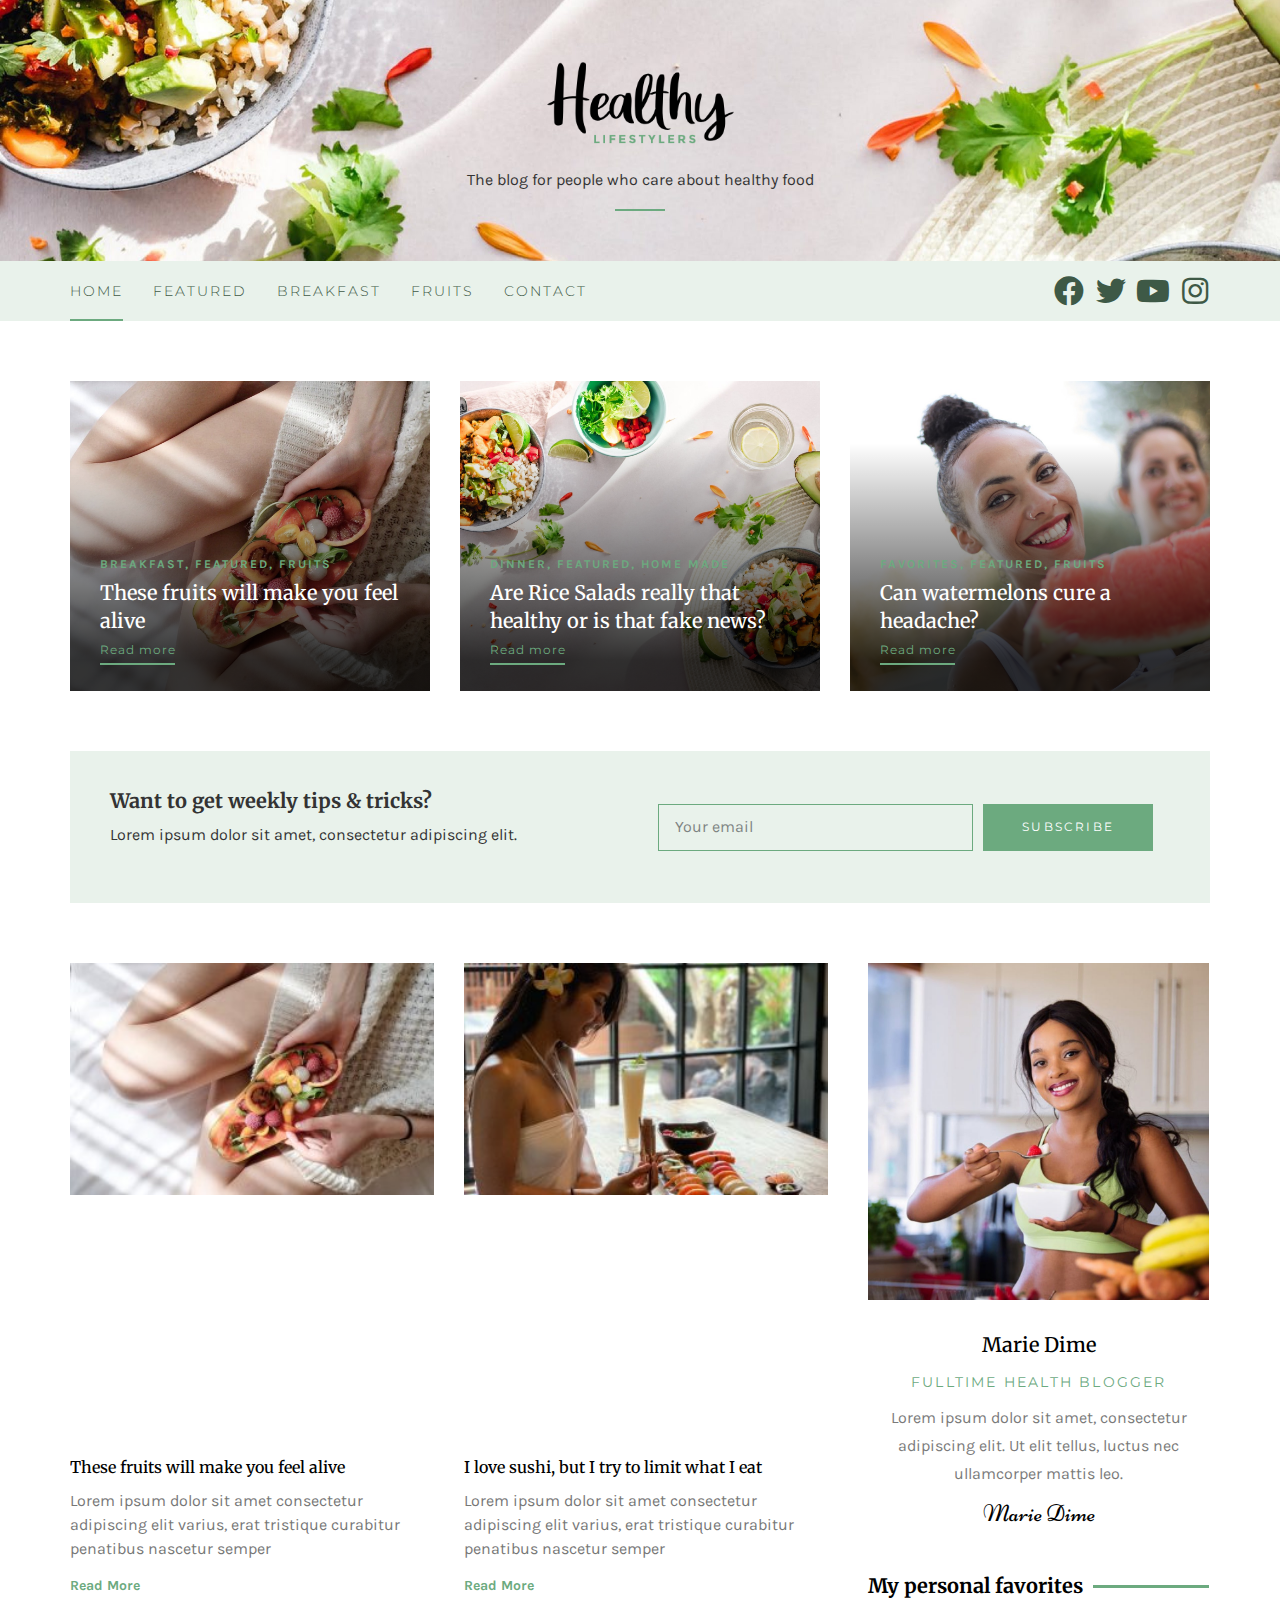
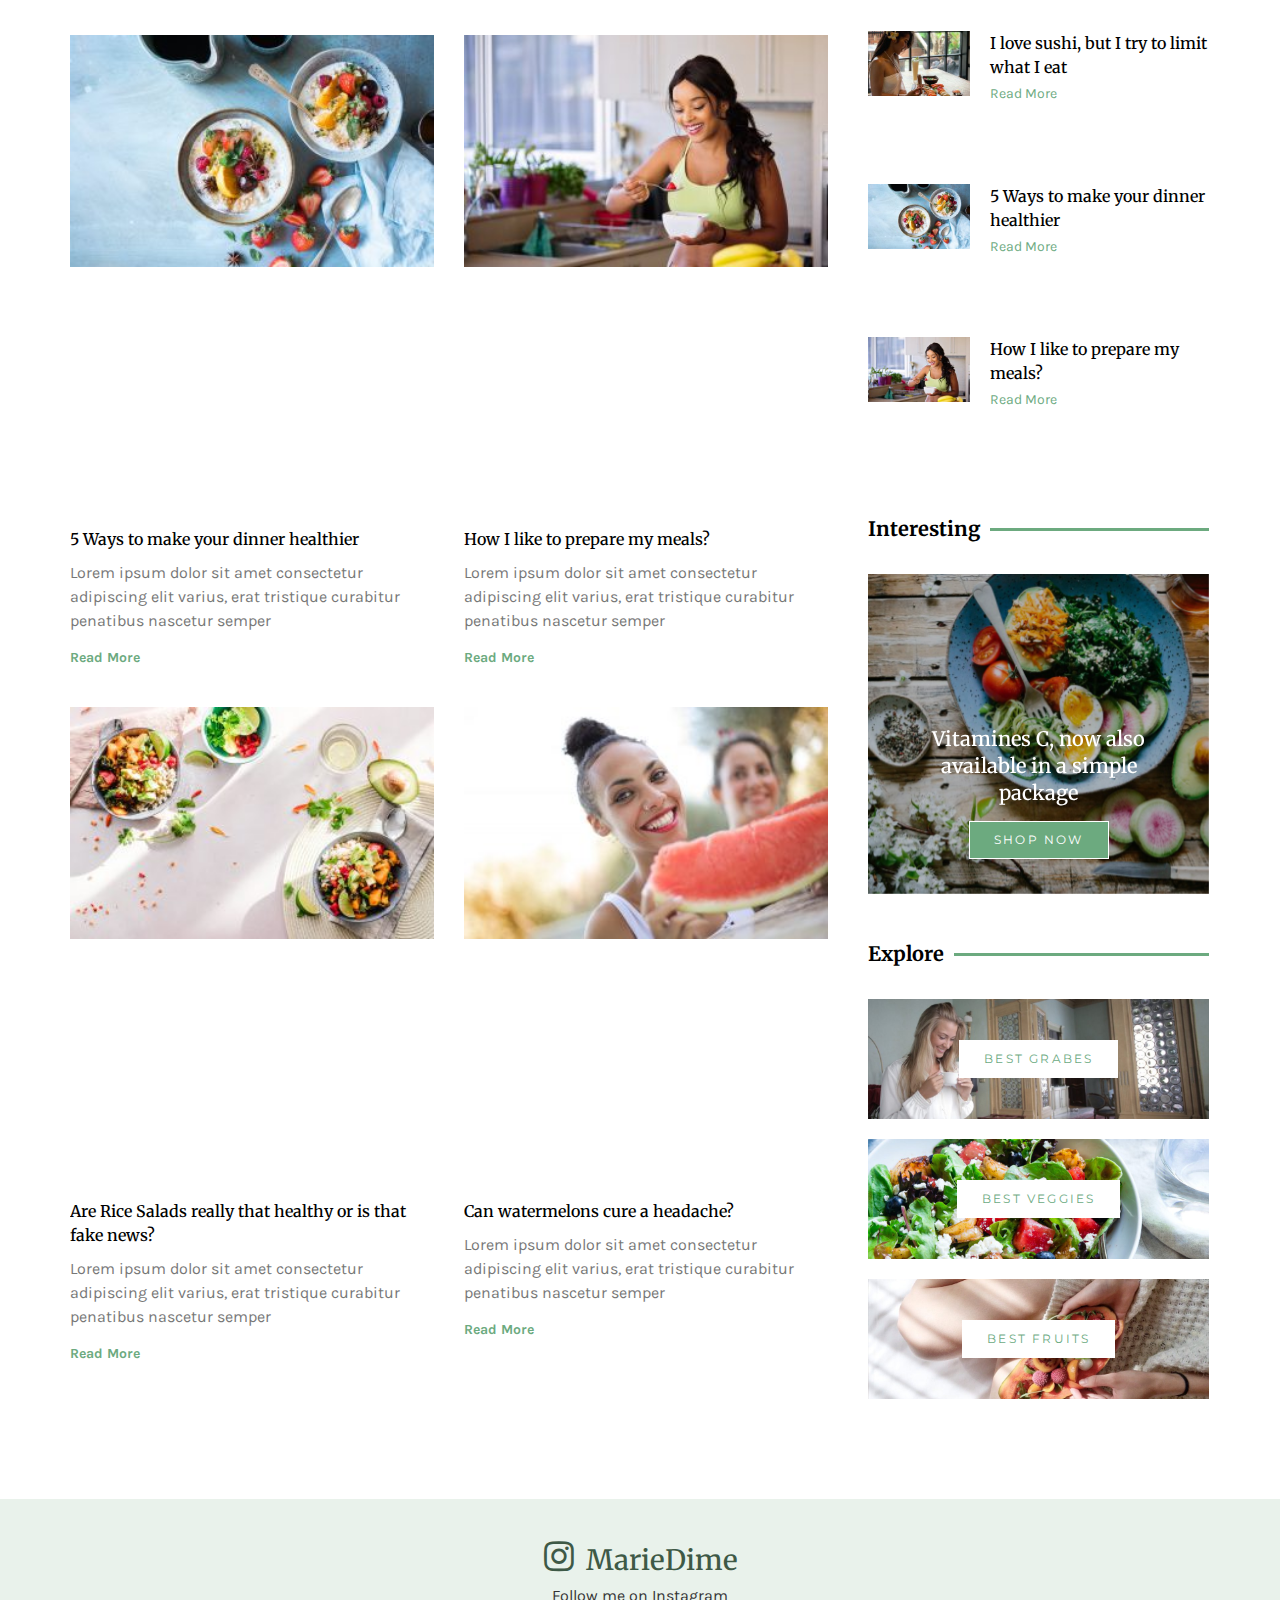
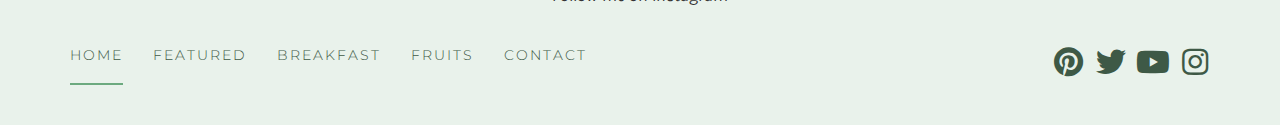
==== index.html @ 91303f2f "health blog" ====
<!DOCTYPE html>
<html lang="en-US">
<head>
	<meta charset="UTF-8">
		<meta name="viewport" content="width=device-width, initial-scale=1">
	<link rel="profile" href="https://gmpg.org/xfn/11">
	<title>Health Blog &#8211; Health Personal Blog</title>
<meta name="robots" content="max-image-preview:large">
<link rel="dns-prefetch" href="//s.w.org">
<link rel="alternate" type="application/rss+xml" title="Health Blog &raquo; Feed" href="/feed/">
<link rel="alternate" type="application/rss+xml" title="Health Blog &raquo; Comments Feed" href="/comments/feed/">
		<script type="text/javascript">
			window._wpemojiSettings = {"baseUrl":"https:\/\/s.w.org\/images\/core\/emoji\/13.1.0\/72x72\/","ext":".png","svgUrl":"https:\/\/s.w.org\/images\/core\/emoji\/13.1.0\/svg\/","svgExt":".svg","source":{"concatemoji":"\/wp-includes\/js\/wp-emoji-release.min.js?ver=5.8.2"}};
			!function(e,a,t){var n,r,o,i=a.createElement("canvas"),p=i.getContext&&i.getContext("2d");function s(e,t){var a=String.fromCharCode;p.clearRect(0,0,i.width,i.height),p.fillText(a.apply(this,e),0,0);e=i.toDataURL();return p.clearRect(0,0,i.width,i.height),p.fillText(a.apply(this,t),0,0),e===i.toDataURL()}function c(e){var t=a.createElement("script");t.src=e,t.defer=t.type="text/javascript",a.getElementsByTagName("head")[0].appendChild(t)}for(o=Array("flag","emoji"),t.supports={everything:!0,everythingExceptFlag:!0},r=0;r<o.length;r++)t.supports[o[r]]=function(e){if(!p||!p.fillText)return!1;switch(p.textBaseline="top",p.font="600 32px Arial",e){case"flag":return s([127987,65039,8205,9895,65039],[127987,65039,8203,9895,65039])?!1:!s([55356,56826,55356,56819],[55356,56826,8203,55356,56819])&&!s([55356,57332,56128,56423,56128,56418,56128,56421,56128,56430,56128,56423,56128,56447],[55356,57332,8203,56128,56423,8203,56128,56418,8203,56128,56421,8203,56128,56430,8203,56128,56423,8203,56128,56447]);case"emoji":return!s([10084,65039,8205,55357,56613],[10084,65039,8203,55357,56613])}return!1}(o[r]),t.supports.everything=t.supports.everything&&t.supports[o[r]],"flag"!==o[r]&&(t.supports.everythingExceptFlag=t.supports.everythingExceptFlag&&t.supports[o[r]]);t.supports.everythingExceptFlag=t.supports.everythingExceptFlag&&!t.supports.flag,t.DOMReady=!1,t.readyCallback=function(){t.DOMReady=!0},t.supports.everything||(n=function(){t.readyCallback()},a.addEventListener?(a.addEventListener("DOMContentLoaded",n,!1),e.addEventListener("load",n,!1)):(e.attachEvent("onload",n),a.attachEvent("onreadystatechange",function(){"complete"===a.readyState&&t.readyCallback()})),(n=t.source||{}).concatemoji?c(n.concatemoji):n.wpemoji&&n.twemoji&&(c(n.twemoji),c(n.wpemoji)))}(window,document,window._wpemojiSettings);
		</script>
		<style type="text/css">img.wp-smiley,
img.emoji {
	display: inline !important;
	border: none !important;
	box-shadow: none !important;
	height: 1em !important;
	width: 1em !important;
	margin: 0 .07em !important;
	vertical-align: -0.1em !important;
	background: none !important;
	padding: 0 !important;
}</style>
	<link rel="stylesheet" id="sb_instagram_styles-css" href="/wp-content/plugins/instagram-feed/css/sbi-styles.min.css?ver=2.9.8" type="text/css" media="all">
<link rel="stylesheet" id="wp-block-library-css" href="/wp-includes/css/dist/block-library/style.min.css?ver=5.8.2" type="text/css" media="all">
<link rel="stylesheet" id="hello-elementor-css" href="/wp-content/themes/hello-elementor/style.min.css?ver=2.4.2" type="text/css" media="all">
<link rel="stylesheet" id="hello-elementor-theme-style-css" href="/wp-content/themes/hello-elementor/theme.min.css?ver=2.4.2" type="text/css" media="all">
<link rel="stylesheet" id="elementor-frontend-css" href="/wp-content/plugins/elementor/assets/css/frontend-lite.min.css?ver=3.5.2" type="text/css" media="all">
<link rel="stylesheet" id="elementor-post-7-css" href="/wp-content/uploads/elementor/css/post-7.css?ver=1640368322" type="text/css" media="all">
<link rel="stylesheet" id="jet-elements-css" href="/wp-content/plugins/jet-elements/assets/css/jet-elements.css?ver=2.6.1" type="text/css" media="all">
<link rel="stylesheet" id="jet-elements-skin-css" href="/wp-content/plugins/jet-elements/assets/css/jet-elements-skin.css?ver=2.6.1" type="text/css" media="all">
<link rel="stylesheet" id="elementor-icons-css" href="/wp-content/plugins/elementor/assets/lib/eicons/css/elementor-icons.min.css?ver=5.13.0" type="text/css" media="all">
<link rel="stylesheet" id="elementor-pro-css" href="/wp-content/plugins/elementor-pro/assets/css/frontend-lite.min.css?ver=3.5.2" type="text/css" media="all">
<link rel="stylesheet" id="elementor-post-14-css" href="/wp-content/uploads/elementor/css/post-14.css?ver=1640515222" type="text/css" media="all">
<link rel="stylesheet" id="elementor-post-28-css" href="/wp-content/uploads/elementor/css/post-28.css?ver=1640368325" type="text/css" media="all">
<link rel="stylesheet" id="elementor-post-158-css" href="/wp-content/uploads/elementor/css/post-158.css?ver=1640509396" type="text/css" media="all">
<link rel="stylesheet" id="ecs-styles-css" href="/wp-content/plugins/ele-custom-skin/assets/css/ecs-style.css?ver=3.1.4" type="text/css" media="all">
<link rel="stylesheet" id="elementor-post-173-css" href="/wp-content/uploads/elementor/css/post-173.css?ver=1640514775" type="text/css" media="all">
<link rel="stylesheet" id="google-fonts-1-css" href="https://fonts.googleapis.com/css?family=Roboto%3A100%2C100italic%2C200%2C200italic%2C300%2C300italic%2C400%2C400italic%2C500%2C500italic%2C600%2C600italic%2C700%2C700italic%2C800%2C800italic%2C900%2C900italic%7CRoboto+Slab%3A100%2C100italic%2C200%2C200italic%2C300%2C300italic%2C400%2C400italic%2C500%2C500italic%2C600%2C600italic%2C700%2C700italic%2C800%2C800italic%2C900%2C900italic%7CKarla%3A100%2C100italic%2C200%2C200italic%2C300%2C300italic%2C400%2C400italic%2C500%2C500italic%2C600%2C600italic%2C700%2C700italic%2C800%2C800italic%2C900%2C900italic%7CMerriweather%3A100%2C100italic%2C200%2C200italic%2C300%2C300italic%2C400%2C400italic%2C500%2C500italic%2C600%2C600italic%2C700%2C700italic%2C800%2C800italic%2C900%2C900italic%7CMontserrat%3A100%2C100italic%2C200%2C200italic%2C300%2C300italic%2C400%2C400italic%2C500%2C500italic%2C600%2C600italic%2C700%2C700italic%2C800%2C800italic%2C900%2C900italic&#038;display=auto&#038;ver=5.8.2" type="text/css" media="all">
<link rel="stylesheet" id="elementor-icons-shared-0-css" href="/wp-content/plugins/elementor/assets/lib/font-awesome/css/fontawesome.min.css?ver=5.15.3" type="text/css" media="all">
<link rel="stylesheet" id="elementor-icons-fa-solid-css" href="/wp-content/plugins/elementor/assets/lib/font-awesome/css/solid.min.css?ver=5.15.3" type="text/css" media="all">
<link rel="stylesheet" id="elementor-icons-fa-brands-css" href="/wp-content/plugins/elementor/assets/lib/font-awesome/css/brands.min.css?ver=5.15.3" type="text/css" media="all">
<script type="text/javascript" src="/wp-includes/js/jquery/jquery.min.js?ver=3.6.0" id="jquery-core-js"></script>
<script type="text/javascript" src="/wp-includes/js/jquery/jquery-migrate.min.js?ver=3.3.2" id="jquery-migrate-js"></script>
<script type="text/javascript" id="ecs_ajax_load-js-extra">
/* <![CDATA[ */
var ecs_ajax_params = {"ajaxurl":"\/wp-admin\/admin-ajax.php","posts":"{\"error\":\"\",\"m\":\"\",\"p\":\"14\",\"post_parent\":\"\",\"subpost\":\"\",\"subpost_id\":\"\",\"attachment\":\"\",\"attachment_id\":0,\"name\":\"\",\"pagename\":\"\",\"page_id\":\"14\",\"second\":\"\",\"minute\":\"\",\"hour\":\"\",\"day\":0,\"monthnum\":0,\"year\":0,\"w\":0,\"category_name\":\"\",\"tag\":\"\",\"cat\":\"\",\"tag_id\":\"\",\"author\":\"\",\"author_name\":\"\",\"feed\":\"\",\"tb\":\"\",\"paged\":0,\"meta_key\":\"\",\"meta_value\":\"\",\"preview\":\"\",\"s\":\"\",\"sentence\":\"\",\"title\":\"\",\"fields\":\"\",\"menu_order\":\"\",\"embed\":\"\",\"category__in\":[],\"category__not_in\":[],\"category__and\":[],\"post__in\":[],\"post__not_in\":[],\"post_name__in\":[],\"tag__in\":[],\"tag__not_in\":[],\"tag__and\":[],\"tag_slug__in\":[],\"tag_slug__and\":[],\"post_parent__in\":[],\"post_parent__not_in\":[],\"author__in\":[],\"author__not_in\":[],\"ignore_sticky_posts\":false,\"suppress_filters\":false,\"cache_results\":true,\"update_post_term_cache\":true,\"lazy_load_term_meta\":true,\"update_post_meta_cache\":true,\"post_type\":\"\",\"posts_per_page\":10,\"nopaging\":false,\"comments_per_page\":\"50\",\"no_found_rows\":false,\"order\":\"DESC\"}"};
/* ]]> */
</script>
<script type="text/javascript" src="/wp-content/plugins/ele-custom-skin/assets/js/ecs_ajax_pagination.js?ver=3.1.4" id="ecs_ajax_load-js"></script>
<script type="text/javascript" src="/wp-content/plugins/ele-custom-skin/assets/js/ecs.js?ver=3.1.4" id="ecs-script-js"></script>
<link rel="https://api.w.org/" href="/wp-json/">
<link rel="alternate" type="application/json" href="/wp-json/wp/v2/pages/14">
<link rel="EditURI" type="application/rsd+xml" title="RSD" href="/xmlrpc.php?rsd">
<link rel="wlwmanifest" type="application/wlwmanifest+xml" href="/wp-includes/wlwmanifest.xml"> 
<meta name="generator" content="WordPress 5.8.2">
<link rel="canonical" href="/">
<link rel="shortlink" href="/">
<link rel="alternate" type="application/json+oembed" href="/wp-json/oembed/1.0/embed?url=%2F">
<link rel="alternate" type="text/xml+oembed" href="/wp-json/oembed/1.0/embed?url=%2F&#038;format=xml">
<link rel="icon" href="/wp-content/uploads/2021/12/cropped-site-icon-32x32.png" sizes="32x32">
<link rel="icon" href="/wp-content/uploads/2021/12/cropped-site-icon-192x192.png" sizes="192x192">
<link rel="apple-touch-icon" href="/wp-content/uploads/2021/12/cropped-site-icon-180x180.png">
<meta name="msapplication-TileImage" content="/wp-content/uploads/2021/12/cropped-site-icon-270x270.png">
</head>
<body class="home page-template page-template-elementor_header_footer page page-id-14 elementor-default elementor-template-full-width elementor-kit-7 elementor-page elementor-page-14">

		<div data-elementor-type="header" data-elementor-id="28" class="elementor elementor-28 elementor-location-header" data-elementor-settings="[]">
		<div class="elementor-section-wrap">
					<section class="elementor-section elementor-top-section elementor-element elementor-element-5cdb043 elementor-section-boxed elementor-section-height-default elementor-section-height-default" data-id="5cdb043" data-element_type="section" data-settings="{&quot;jet_parallax_layout_list&quot;:[{&quot;jet_parallax_layout_image&quot;:{&quot;url&quot;:&quot;&quot;,&quot;id&quot;:&quot;&quot;},&quot;_id&quot;:&quot;eac6d38&quot;,&quot;jet_parallax_layout_image_tablet&quot;:{&quot;url&quot;:&quot;&quot;,&quot;id&quot;:&quot;&quot;},&quot;jet_parallax_layout_image_mobile&quot;:{&quot;url&quot;:&quot;&quot;,&quot;id&quot;:&quot;&quot;},&quot;jet_parallax_layout_speed&quot;:{&quot;unit&quot;:&quot;%&quot;,&quot;size&quot;:50,&quot;sizes&quot;:[]},&quot;jet_parallax_layout_type&quot;:&quot;scroll&quot;,&quot;jet_parallax_layout_direction&quot;:null,&quot;jet_parallax_layout_fx_direction&quot;:null,&quot;jet_parallax_layout_z_index&quot;:&quot;&quot;,&quot;jet_parallax_layout_bg_x&quot;:50,&quot;jet_parallax_layout_bg_x_tablet&quot;:&quot;&quot;,&quot;jet_parallax_layout_bg_x_mobile&quot;:&quot;&quot;,&quot;jet_parallax_layout_bg_y&quot;:50,&quot;jet_parallax_layout_bg_y_tablet&quot;:&quot;&quot;,&quot;jet_parallax_layout_bg_y_mobile&quot;:&quot;&quot;,&quot;jet_parallax_layout_bg_size&quot;:&quot;auto&quot;,&quot;jet_parallax_layout_bg_size_tablet&quot;:&quot;&quot;,&quot;jet_parallax_layout_bg_size_mobile&quot;:&quot;&quot;,&quot;jet_parallax_layout_animation_prop&quot;:&quot;transform&quot;,&quot;jet_parallax_layout_on&quot;:[&quot;desktop&quot;,&quot;tablet&quot;]}],&quot;background_background&quot;:&quot;classic&quot;}">
						<div class="elementor-container elementor-column-gap-default">
					<div class="elementor-column elementor-col-100 elementor-top-column elementor-element elementor-element-1ccdf95" data-id="1ccdf95" data-element_type="column">
			<div class="elementor-widget-wrap elementor-element-populated">
								<div class="elementor-element elementor-element-2b1e9ef elementor-widget elementor-widget-image" data-id="2b1e9ef" data-element_type="widget" data-widget_type="image.default">
				<div class="elementor-widget-container">
			<style>/*! elementor - v3.5.2 - 22-12-2021 */
.elementor-widget-image{text-align:center}.elementor-widget-image a{display:inline-block}.elementor-widget-image a img[src$=".svg"]{width:48px}.elementor-widget-image img{vertical-align:middle;display:inline-block}</style>												<img width="534" height="274" src="/wp-content/uploads/2021/12/Logo-Healthy-Lifestylers.png" class="attachment-large size-large" alt="" loading="lazy" srcset="/wp-content/uploads/2021/12/Logo-Healthy-Lifestylers.png 534w, /wp-content/uploads/2021/12/Logo-Healthy-Lifestylers-300x154.png 300w" sizes="(max-width: 534px) 100vw, 534px">															</div>
				</div>
				<div class="elementor-element elementor-element-860d1a9 elementor-hidden-mobile elementor-widget elementor-widget-text-editor" data-id="860d1a9" data-element_type="widget" data-widget_type="text-editor.default">
				<div class="elementor-widget-container">
			<style>/*! elementor - v3.5.2 - 22-12-2021 */
.elementor-widget-text-editor.elementor-drop-cap-view-stacked .elementor-drop-cap{background-color:#818a91;color:#fff}.elementor-widget-text-editor.elementor-drop-cap-view-framed .elementor-drop-cap{color:#818a91;border:3px solid;background-color:transparent}.elementor-widget-text-editor:not(.elementor-drop-cap-view-default) .elementor-drop-cap{margin-top:8px}.elementor-widget-text-editor:not(.elementor-drop-cap-view-default) .elementor-drop-cap-letter{width:1em;height:1em}.elementor-widget-text-editor .elementor-drop-cap{float:left;text-align:center;line-height:1;font-size:50px}.elementor-widget-text-editor .elementor-drop-cap-letter{display:inline-block}</style>				<div class="elementor-element elementor-element-e9d8304 elementor-hidden-phone elementor-widget elementor-widget-text-editor" data-id="e9d8304" data-element_type="widget" data-widget_type="text-editor.default"><div class="elementor-widget-container"><div class="elementor-text-editor elementor-clearfix"><p>The blog for people who care about healthy food</p></div></div></div>						</div>
				</div>
				<div class="elementor-element elementor-element-d81c594 elementor-hidden-mobile elementor-widget-divider--view-line elementor-widget elementor-widget-divider" data-id="d81c594" data-element_type="widget" data-widget_type="divider.default">
				<div class="elementor-widget-container">
			<style>/*! elementor - v3.5.2 - 22-12-2021 */
.elementor-widget-divider{--divider-border-style:none;--divider-border-width:1px;--divider-color:#2c2c2c;--divider-icon-size:20px;--divider-element-spacing:10px;--divider-pattern-height:24px;--divider-pattern-size:20px;--divider-pattern-url:none;--divider-pattern-repeat:repeat-x}.elementor-widget-divider .elementor-divider{display:-webkit-box;display:-ms-flexbox;display:flex}.elementor-widget-divider .elementor-divider__text{font-size:15px;line-height:1;max-width:95%}.elementor-widget-divider .elementor-divider__element{margin:0 var(--divider-element-spacing);-ms-flex-negative:0;flex-shrink:0}.elementor-widget-divider .elementor-icon{font-size:var(--divider-icon-size)}.elementor-widget-divider .elementor-divider-separator{display:-webkit-box;display:-ms-flexbox;display:flex;margin:0;direction:ltr}.elementor-widget-divider--view-line_icon .elementor-divider-separator,.elementor-widget-divider--view-line_text .elementor-divider-separator{-webkit-box-align:center;-ms-flex-align:center;align-items:center}.elementor-widget-divider--view-line_icon .elementor-divider-separator:after,.elementor-widget-divider--view-line_icon .elementor-divider-separator:before,.elementor-widget-divider--view-line_text .elementor-divider-separator:after,.elementor-widget-divider--view-line_text .elementor-divider-separator:before{display:block;content:"";border-bottom:0;-webkit-box-flex:1;-ms-flex-positive:1;flex-grow:1;border-top:var(--divider-border-width) var(--divider-border-style) var(--divider-color)}.elementor-widget-divider--element-align-left .elementor-divider .elementor-divider-separator>.elementor-divider__svg:first-of-type{-webkit-box-flex:0;-ms-flex-positive:0;flex-grow:0;-ms-flex-negative:100;flex-shrink:100}.elementor-widget-divider--element-align-left .elementor-divider-separator:before{content:none}.elementor-widget-divider--element-align-left .elementor-divider__element{margin-left:0}.elementor-widget-divider--element-align-right .elementor-divider .elementor-divider-separator>.elementor-divider__svg:last-of-type{-webkit-box-flex:0;-ms-flex-positive:0;flex-grow:0;-ms-flex-negative:100;flex-shrink:100}.elementor-widget-divider--element-align-right .elementor-divider-separator:after{content:none}.elementor-widget-divider--element-align-right .elementor-divider__element{margin-right:0}.elementor-widget-divider:not(.elementor-widget-divider--view-line_text):not(.elementor-widget-divider--view-line_icon) .elementor-divider-separator{border-top:var(--divider-border-width) var(--divider-border-style) var(--divider-color)}.elementor-widget-divider--separator-type-pattern{--divider-border-style:none}.elementor-widget-divider--separator-type-pattern.elementor-widget-divider--view-line .elementor-divider-separator,.elementor-widget-divider--separator-type-pattern:not(.elementor-widget-divider--view-line) .elementor-divider-separator:after,.elementor-widget-divider--separator-type-pattern:not(.elementor-widget-divider--view-line) .elementor-divider-separator:before,.elementor-widget-divider--separator-type-pattern:not([class*=elementor-widget-divider--view]) .elementor-divider-separator{width:100%;min-height:var(--divider-pattern-height);-webkit-mask-size:var(--divider-pattern-size) 100%;mask-size:var(--divider-pattern-size) 100%;-webkit-mask-repeat:var(--divider-pattern-repeat);mask-repeat:var(--divider-pattern-repeat);background-color:var(--divider-color);-webkit-mask-image:var(--divider-pattern-url);mask-image:var(--divider-pattern-url)}.elementor-widget-divider--no-spacing{--divider-pattern-size:auto}.elementor-widget-divider--bg-round{--divider-pattern-repeat:round}.rtl .elementor-widget-divider .elementor-divider__text{direction:rtl}</style>		<div class="elementor-divider">
			<span class="elementor-divider-separator">
						</span>
		</div>
				</div>
				</div>
					</div>
		</div>
							</div>
		</section>
				<section class="elementor-section elementor-top-section elementor-element elementor-element-1f683d1f elementor-section-boxed elementor-section-height-default elementor-section-height-default" data-id="1f683d1f" data-element_type="section" data-settings="{&quot;background_background&quot;:&quot;classic&quot;,&quot;jet_parallax_layout_list&quot;:[{&quot;_id&quot;:&quot;49143cc&quot;,&quot;jet_parallax_layout_image&quot;:{&quot;url&quot;:&quot;&quot;,&quot;id&quot;:&quot;&quot;},&quot;jet_parallax_layout_image_tablet&quot;:{&quot;url&quot;:&quot;&quot;,&quot;id&quot;:&quot;&quot;},&quot;jet_parallax_layout_image_mobile&quot;:{&quot;url&quot;:&quot;&quot;,&quot;id&quot;:&quot;&quot;},&quot;jet_parallax_layout_speed&quot;:{&quot;unit&quot;:&quot;%&quot;,&quot;size&quot;:50,&quot;sizes&quot;:[]},&quot;jet_parallax_layout_type&quot;:&quot;scroll&quot;,&quot;jet_parallax_layout_direction&quot;:null,&quot;jet_parallax_layout_fx_direction&quot;:null,&quot;jet_parallax_layout_z_index&quot;:&quot;&quot;,&quot;jet_parallax_layout_bg_x&quot;:50,&quot;jet_parallax_layout_bg_x_tablet&quot;:&quot;&quot;,&quot;jet_parallax_layout_bg_x_mobile&quot;:&quot;&quot;,&quot;jet_parallax_layout_bg_y&quot;:50,&quot;jet_parallax_layout_bg_y_tablet&quot;:&quot;&quot;,&quot;jet_parallax_layout_bg_y_mobile&quot;:&quot;&quot;,&quot;jet_parallax_layout_bg_size&quot;:&quot;auto&quot;,&quot;jet_parallax_layout_bg_size_tablet&quot;:&quot;&quot;,&quot;jet_parallax_layout_bg_size_mobile&quot;:&quot;&quot;,&quot;jet_parallax_layout_animation_prop&quot;:&quot;transform&quot;,&quot;jet_parallax_layout_on&quot;:[&quot;desktop&quot;,&quot;tablet&quot;]}]}">
						<div class="elementor-container elementor-column-gap-default">
					<div class="elementor-column elementor-col-50 elementor-top-column elementor-element elementor-element-39e79982" data-id="39e79982" data-element_type="column">
			<div class="elementor-widget-wrap elementor-element-populated">
								<div class="elementor-element elementor-element-5cf1a24f elementor-nav-menu--stretch elementor-nav-menu--dropdown-tablet elementor-nav-menu__text-align-aside elementor-nav-menu--toggle elementor-nav-menu--burger elementor-widget elementor-widget-nav-menu" data-id="5cf1a24f" data-element_type="widget" data-settings="{&quot;full_width&quot;:&quot;stretch&quot;,&quot;layout&quot;:&quot;horizontal&quot;,&quot;submenu_icon&quot;:{&quot;value&quot;:&quot;&lt;i class=\&quot;fas fa-caret-down\&quot;&gt;&lt;\/i&gt;&quot;,&quot;library&quot;:&quot;fa-solid&quot;},&quot;toggle&quot;:&quot;burger&quot;}" data-widget_type="nav-menu.default">
				<div class="elementor-widget-container">
			<link rel="stylesheet" href="/wp-content/plugins/elementor-pro/assets/css/widget-nav-menu.min.css">			<nav migration_allowed="1" migrated="0" role="navigation" class="elementor-nav-menu--main elementor-nav-menu__container elementor-nav-menu--layout-horizontal e--pointer-underline e--animation-fade">
				<ul id="menu-1-5cf1a24f" class="elementor-nav-menu">
<li class="menu-item menu-item-type-post_type menu-item-object-page menu-item-home current-menu-item page_item page-item-14 current_page_item menu-item-32"><a href="/" aria-current="page" class="elementor-item elementor-item-active">Home</a></li>
<li class="menu-item menu-item-type-post_type menu-item-object-page menu-item-150"><a href="/featured/" class="elementor-item">Featured</a></li>
<li class="menu-item menu-item-type-post_type menu-item-object-page menu-item-152"><a href="/breakfast/" class="elementor-item">Breakfast</a></li>
<li class="menu-item menu-item-type-post_type menu-item-object-page menu-item-151"><a href="/fruits/" class="elementor-item">Fruits</a></li>
<li class="menu-item menu-item-type-post_type menu-item-object-page menu-item-224"><a href="/contact/" class="elementor-item">Contact</a></li>
</ul>			</nav>
					<div class="elementor-menu-toggle" role="button" tabindex="0" aria-label="Menu Toggle" aria-expanded="false">
			<i aria-hidden="true" role="presentation" class="elementor-menu-toggle__icon--open eicon-menu-bar"></i><i aria-hidden="true" role="presentation" class="elementor-menu-toggle__icon--close eicon-close"></i>			<span class="elementor-screen-only">Menu</span>
		</div>
			<nav class="elementor-nav-menu--dropdown elementor-nav-menu__container" role="navigation" aria-hidden="true">
				<ul id="menu-2-5cf1a24f" class="elementor-nav-menu">
<li class="menu-item menu-item-type-post_type menu-item-object-page menu-item-home current-menu-item page_item page-item-14 current_page_item menu-item-32"><a href="/" aria-current="page" class="elementor-item elementor-item-active" tabindex="-1">Home</a></li>
<li class="menu-item menu-item-type-post_type menu-item-object-page menu-item-150"><a href="/featured/" class="elementor-item" tabindex="-1">Featured</a></li>
<li class="menu-item menu-item-type-post_type menu-item-object-page menu-item-152"><a href="/breakfast/" class="elementor-item" tabindex="-1">Breakfast</a></li>
<li class="menu-item menu-item-type-post_type menu-item-object-page menu-item-151"><a href="/fruits/" class="elementor-item" tabindex="-1">Fruits</a></li>
<li class="menu-item menu-item-type-post_type menu-item-object-page menu-item-224"><a href="/contact/" class="elementor-item" tabindex="-1">Contact</a></li>
</ul>			</nav>
				</div>
				</div>
					</div>
		</div>
				<div class="elementor-column elementor-col-50 elementor-top-column elementor-element elementor-element-617a3cce" data-id="617a3cce" data-element_type="column">
			<div class="elementor-widget-wrap elementor-element-populated">
								<div class="elementor-element elementor-element-3f2b694f elementor-shape-circle e-grid-align-right elementor-grid-0 elementor-widget elementor-widget-social-icons" data-id="3f2b694f" data-element_type="widget" data-widget_type="social-icons.default">
				<div class="elementor-widget-container">
			<style>/*! elementor - v3.5.2 - 22-12-2021 */
.elementor-widget-social-icons.elementor-grid-0 .elementor-widget-container,.elementor-widget-social-icons.elementor-grid-mobile-0 .elementor-widget-container,.elementor-widget-social-icons.elementor-grid-tablet-0 .elementor-widget-container{line-height:1;font-size:0}.elementor-widget-social-icons:not(.elementor-grid-0):not(.elementor-grid-tablet-0):not(.elementor-grid-mobile-0) .elementor-grid{display:inline-grid}.elementor-widget-social-icons .elementor-grid{grid-column-gap:var(--grid-column-gap,5px);grid-row-gap:var(--grid-row-gap,5px);grid-template-columns:var(--grid-template-columns);-webkit-box-pack:var(--justify-content,center);-ms-flex-pack:var(--justify-content,center);justify-content:var(--justify-content,center);justify-items:var(--justify-content,center)}.elementor-icon.elementor-social-icon{font-size:var(--icon-size,25px);line-height:var(--icon-size,25px);width:calc(var(--icon-size, 25px) + (2 * var(--icon-padding, .5em)));height:calc(var(--icon-size, 25px) + (2 * var(--icon-padding, .5em)))}.elementor-social-icon{--e-social-icon-icon-color:#fff;display:-webkit-inline-box;display:-ms-inline-flexbox;display:inline-flex;background-color:#818a91;-webkit-box-align:center;-ms-flex-align:center;align-items:center;-webkit-box-pack:center;-ms-flex-pack:center;justify-content:center;text-align:center;cursor:pointer}.elementor-social-icon i{color:var(--e-social-icon-icon-color)}.elementor-social-icon svg{fill:var(--e-social-icon-icon-color)}.elementor-social-icon:last-child{margin:0}.elementor-social-icon:hover{opacity:.9;color:#fff}.elementor-social-icon-android{background-color:#a4c639}.elementor-social-icon-apple{background-color:#999}.elementor-social-icon-behance{background-color:#1769ff}.elementor-social-icon-bitbucket{background-color:#205081}.elementor-social-icon-codepen{background-color:#000}.elementor-social-icon-delicious{background-color:#39f}.elementor-social-icon-deviantart{background-color:#05cc47}.elementor-social-icon-digg{background-color:#005be2}.elementor-social-icon-dribbble{background-color:#ea4c89}.elementor-social-icon-elementor{background-color:#d30c5c}.elementor-social-icon-envelope{background-color:#ea4335}.elementor-social-icon-facebook,.elementor-social-icon-facebook-f{background-color:#3b5998}.elementor-social-icon-flickr{background-color:#0063dc}.elementor-social-icon-foursquare{background-color:#2d5be3}.elementor-social-icon-free-code-camp,.elementor-social-icon-freecodecamp{background-color:#006400}.elementor-social-icon-github{background-color:#333}.elementor-social-icon-gitlab{background-color:#e24329}.elementor-social-icon-globe{background-color:#818a91}.elementor-social-icon-google-plus,.elementor-social-icon-google-plus-g{background-color:#dd4b39}.elementor-social-icon-houzz{background-color:#7ac142}.elementor-social-icon-instagram{background-color:#262626}.elementor-social-icon-jsfiddle{background-color:#487aa2}.elementor-social-icon-link{background-color:#818a91}.elementor-social-icon-linkedin,.elementor-social-icon-linkedin-in{background-color:#0077b5}.elementor-social-icon-medium{background-color:#00ab6b}.elementor-social-icon-meetup{background-color:#ec1c40}.elementor-social-icon-mixcloud{background-color:#273a4b}.elementor-social-icon-odnoklassniki{background-color:#f4731c}.elementor-social-icon-pinterest{background-color:#bd081c}.elementor-social-icon-product-hunt{background-color:#da552f}.elementor-social-icon-reddit{background-color:#ff4500}.elementor-social-icon-rss{background-color:#f26522}.elementor-social-icon-shopping-cart{background-color:#4caf50}.elementor-social-icon-skype{background-color:#00aff0}.elementor-social-icon-slideshare{background-color:#0077b5}.elementor-social-icon-snapchat{background-color:#fffc00}.elementor-social-icon-soundcloud{background-color:#f80}.elementor-social-icon-spotify{background-color:#2ebd59}.elementor-social-icon-stack-overflow{background-color:#fe7a15}.elementor-social-icon-steam{background-color:#00adee}.elementor-social-icon-stumbleupon{background-color:#eb4924}.elementor-social-icon-telegram{background-color:#2ca5e0}.elementor-social-icon-thumb-tack{background-color:#1aa1d8}.elementor-social-icon-tripadvisor{background-color:#589442}.elementor-social-icon-tumblr{background-color:#35465c}.elementor-social-icon-twitch{background-color:#6441a5}.elementor-social-icon-twitter{background-color:#1da1f2}.elementor-social-icon-viber{background-color:#665cac}.elementor-social-icon-vimeo{background-color:#1ab7ea}.elementor-social-icon-vk{background-color:#45668e}.elementor-social-icon-weibo{background-color:#dd2430}.elementor-social-icon-weixin{background-color:#31a918}.elementor-social-icon-whatsapp{background-color:#25d366}.elementor-social-icon-wordpress{background-color:#21759b}.elementor-social-icon-xing{background-color:#026466}.elementor-social-icon-yelp{background-color:#af0606}.elementor-social-icon-youtube{background-color:#cd201f}.elementor-social-icon-500px{background-color:#0099e5}.elementor-shape-rounded .elementor-icon.elementor-social-icon{-webkit-border-radius:10%;border-radius:10%}.elementor-shape-circle .elementor-icon.elementor-social-icon{-webkit-border-radius:50%;border-radius:50%}</style>		<div class="elementor-social-icons-wrapper elementor-grid">
							<span class="elementor-grid-item">
					<a class="elementor-icon elementor-social-icon elementor-social-icon-facebook elementor-animation-grow elementor-repeater-item-d73fb38" target="_blank">
						<span class="elementor-screen-only">Facebook</span>
						<i class="fab fa-facebook"></i>					</a>
				</span>
							<span class="elementor-grid-item">
					<a class="elementor-icon elementor-social-icon elementor-social-icon-twitter elementor-animation-grow elementor-repeater-item-6a4a65d" target="_blank">
						<span class="elementor-screen-only">Twitter</span>
						<i class="fab fa-twitter"></i>					</a>
				</span>
							<span class="elementor-grid-item">
					<a class="elementor-icon elementor-social-icon elementor-social-icon-youtube elementor-animation-grow elementor-repeater-item-fe3caa8" target="_blank">
						<span class="elementor-screen-only">Youtube</span>
						<i class="fab fa-youtube"></i>					</a>
				</span>
							<span class="elementor-grid-item">
					<a class="elementor-icon elementor-social-icon elementor-social-icon-instagram elementor-animation-grow elementor-repeater-item-6445e90" target="_blank">
						<span class="elementor-screen-only">Instagram</span>
						<i class="fab fa-instagram"></i>					</a>
				</span>
					</div>
				</div>
				</div>
					</div>
		</div>
							</div>
		</section>
				</div>
		</div>
				<div data-elementor-type="wp-page" data-elementor-id="14" class="elementor elementor-14" data-elementor-settings="[]">
							<div class="elementor-section-wrap">
							<section class="elementor-section elementor-top-section elementor-element elementor-element-1d52decb elementor-section-boxed elementor-section-height-default elementor-section-height-default" data-id="1d52decb" data-element_type="section" data-settings="{&quot;jet_parallax_layout_list&quot;:[{&quot;_id&quot;:&quot;a0d7c53&quot;,&quot;jet_parallax_layout_image&quot;:{&quot;url&quot;:&quot;&quot;,&quot;id&quot;:&quot;&quot;},&quot;jet_parallax_layout_image_tablet&quot;:{&quot;url&quot;:&quot;&quot;,&quot;id&quot;:&quot;&quot;},&quot;jet_parallax_layout_image_mobile&quot;:{&quot;url&quot;:&quot;&quot;,&quot;id&quot;:&quot;&quot;},&quot;jet_parallax_layout_speed&quot;:{&quot;unit&quot;:&quot;%&quot;,&quot;size&quot;:50,&quot;sizes&quot;:[]},&quot;jet_parallax_layout_type&quot;:&quot;scroll&quot;,&quot;jet_parallax_layout_direction&quot;:null,&quot;jet_parallax_layout_fx_direction&quot;:null,&quot;jet_parallax_layout_z_index&quot;:&quot;&quot;,&quot;jet_parallax_layout_bg_x&quot;:50,&quot;jet_parallax_layout_bg_x_tablet&quot;:&quot;&quot;,&quot;jet_parallax_layout_bg_x_mobile&quot;:&quot;&quot;,&quot;jet_parallax_layout_bg_y&quot;:50,&quot;jet_parallax_layout_bg_y_tablet&quot;:&quot;&quot;,&quot;jet_parallax_layout_bg_y_mobile&quot;:&quot;&quot;,&quot;jet_parallax_layout_bg_size&quot;:&quot;auto&quot;,&quot;jet_parallax_layout_bg_size_tablet&quot;:&quot;&quot;,&quot;jet_parallax_layout_bg_size_mobile&quot;:&quot;&quot;,&quot;jet_parallax_layout_animation_prop&quot;:&quot;transform&quot;,&quot;jet_parallax_layout_on&quot;:[&quot;desktop&quot;,&quot;tablet&quot;]}]}">
						<div class="elementor-container elementor-column-gap-default">
					<div class="elementor-column elementor-col-100 elementor-top-column elementor-element elementor-element-1bace986" data-id="1bace986" data-element_type="column">
			<div class="elementor-widget-wrap elementor-element-populated">
								<div class="elementor-element elementor-element-278f7ea8 elementor-grid-tablet-3 elementor-posts--thumbnail-top elementor-grid-3 elementor-grid-mobile-1 elementor-widget elementor-widget-posts" data-id="278f7ea8" data-element_type="widget" data-settings="{&quot;custom_columns_tablet&quot;:&quot;3&quot;,&quot;custom_columns&quot;:&quot;3&quot;,&quot;custom_columns_mobile&quot;:&quot;1&quot;,&quot;custom_row_gap&quot;:{&quot;unit&quot;:&quot;px&quot;,&quot;size&quot;:35,&quot;sizes&quot;:[]},&quot;custom_row_gap_tablet&quot;:{&quot;unit&quot;:&quot;px&quot;,&quot;size&quot;:&quot;&quot;,&quot;sizes&quot;:[]},&quot;custom_row_gap_mobile&quot;:{&quot;unit&quot;:&quot;px&quot;,&quot;size&quot;:&quot;&quot;,&quot;sizes&quot;:[]}}" data-widget_type="posts.custom">
				<div class="elementor-widget-container">
			<link rel="stylesheet" href="/wp-content/plugins/elementor-pro/assets/css/widget-posts.min.css">      <div class="ecs-posts elementor-posts-container elementor-posts   elementor-grid elementor-posts--skin-custom" data-settings="{&quot;current_page&quot;:1,&quot;max_num_pages&quot;:1,&quot;load_method&quot;:&quot;&quot;,&quot;widget_id&quot;:&quot;278f7ea8&quot;,&quot;post_id&quot;:14,&quot;theme_id&quot;:14,&quot;change_url&quot;:false,&quot;reinit_js&quot;:false}">
      		<article id="post-58" class="elementor-post elementor-grid-item ecs-post-loop post-58 post type-post status-publish format-standard has-post-thumbnail hentry category-breakfast category-featured category-fruits">
		<style id="elementor-post-dynamic-173">.elementor-173 .elementor-element.elementor-element-66ba653:not(.elementor-motion-effects-element-type-background), .elementor-173 .elementor-element.elementor-element-66ba653 > .elementor-motion-effects-container > .elementor-motion-effects-layer{background-image:url("/wp-content/uploads/2021/12/Post-3.jpg");}</style>		<div data-elementor-type="loop" data-elementor-id="173" class="elementor elementor-173 post-58 post type-post status-publish format-standard has-post-thumbnail hentry category-breakfast category-featured category-fruits" data-elementor-settings="[]">
		<div class="elementor-section-wrap">
			<style>#post-58 .elementor-173 .elementor-element.elementor-element-66ba653:not(.elementor-motion-effects-element-type-background), #post-58 .elementor-173 .elementor-element.elementor-element-66ba653 > .elementor-motion-effects-container > .elementor-motion-effects-layer{background-image: url("/wp-content/uploads/2021/12/Post-3.jpg");}</style>		<section class="elementor-section elementor-top-section elementor-element elementor-element-66ba653 elementor-section-height-min-height elementor-section-items-bottom elementor-section-boxed elementor-section-height-default" data-id="66ba653" data-element_type="section" data-settings="{&quot;background_background&quot;:&quot;classic&quot;,&quot;jet_parallax_layout_list&quot;:[{&quot;_id&quot;:&quot;f1c05c1&quot;,&quot;jet_parallax_layout_image&quot;:{&quot;url&quot;:&quot;&quot;,&quot;id&quot;:&quot;&quot;},&quot;jet_parallax_layout_image_tablet&quot;:{&quot;url&quot;:&quot;&quot;,&quot;id&quot;:&quot;&quot;},&quot;jet_parallax_layout_image_mobile&quot;:{&quot;url&quot;:&quot;&quot;,&quot;id&quot;:&quot;&quot;},&quot;jet_parallax_layout_speed&quot;:{&quot;unit&quot;:&quot;%&quot;,&quot;size&quot;:50,&quot;sizes&quot;:[]},&quot;jet_parallax_layout_type&quot;:&quot;scroll&quot;,&quot;jet_parallax_layout_direction&quot;:null,&quot;jet_parallax_layout_fx_direction&quot;:null,&quot;jet_parallax_layout_z_index&quot;:&quot;&quot;,&quot;jet_parallax_layout_bg_x&quot;:50,&quot;jet_parallax_layout_bg_x_tablet&quot;:&quot;&quot;,&quot;jet_parallax_layout_bg_x_mobile&quot;:&quot;&quot;,&quot;jet_parallax_layout_bg_y&quot;:50,&quot;jet_parallax_layout_bg_y_tablet&quot;:&quot;&quot;,&quot;jet_parallax_layout_bg_y_mobile&quot;:&quot;&quot;,&quot;jet_parallax_layout_bg_size&quot;:&quot;auto&quot;,&quot;jet_parallax_layout_bg_size_tablet&quot;:&quot;&quot;,&quot;jet_parallax_layout_bg_size_mobile&quot;:&quot;&quot;,&quot;jet_parallax_layout_animation_prop&quot;:&quot;transform&quot;,&quot;jet_parallax_layout_on&quot;:[&quot;desktop&quot;,&quot;tablet&quot;]}]}">
							<div class="elementor-background-overlay"></div>
							<div class="elementor-container elementor-column-gap-default">
					<div class="elementor-column elementor-col-100 elementor-top-column elementor-element elementor-element-3d22afaf" data-id="3d22afaf" data-element_type="column">
			<div class="elementor-widget-wrap elementor-element-populated">
								<div class="elementor-element elementor-element-329c4b50 elementor-widget elementor-widget-post-info" data-id="329c4b50" data-element_type="widget" data-widget_type="post-info.default">
				<div class="elementor-widget-container">
			<style>/*! elementor - v3.5.2 - 22-12-2021 */
.elementor-widget.elementor-icon-list--layout-inline .elementor-widget-container{overflow:hidden}.elementor-widget .elementor-icon-list-items.elementor-inline-items{margin-right:-8px;margin-left:-8px}.elementor-widget .elementor-icon-list-items.elementor-inline-items .elementor-icon-list-item{margin-right:8px;margin-left:8px}.elementor-widget .elementor-icon-list-items.elementor-inline-items .elementor-icon-list-item:after{width:auto;left:auto;right:auto;position:relative;height:100%;border-top:0;border-bottom:0;border-right:0;border-left-width:1px;border-style:solid;right:-8px}.elementor-widget .elementor-icon-list-items{list-style-type:none;margin:0;padding:0}.elementor-widget .elementor-icon-list-item{margin:0;padding:0;position:relative}.elementor-widget .elementor-icon-list-item:after{position:absolute;bottom:0;width:100%}.elementor-widget .elementor-icon-list-item,.elementor-widget .elementor-icon-list-item a{display:-webkit-box;display:-ms-flexbox;display:flex;-webkit-box-align:center;-ms-flex-align:center;align-items:center;font-size:inherit}.elementor-widget .elementor-icon-list-icon+.elementor-icon-list-text{-ms-flex-item-align:center;align-self:center;padding-left:5px}.elementor-widget .elementor-icon-list-icon{display:-webkit-box;display:-ms-flexbox;display:flex}.elementor-widget .elementor-icon-list-icon svg{width:var(--e-icon-list-icon-size,1em);height:var(--e-icon-list-icon-size,1em)}.elementor-widget .elementor-icon-list-icon i{width:1.25em;font-size:var(--e-icon-list-icon-size)}.elementor-widget.elementor-widget-icon-list .elementor-icon-list-icon{text-align:var(--e-icon-list-icon-align)}.elementor-widget.elementor-widget-icon-list .elementor-icon-list-icon svg{margin:var(--e-icon-list-icon-margin,0 calc(var(--e-icon-list-icon-size, 1em) * .25) 0 0)}.elementor-widget.elementor-list-item-link-full_width a{width:100%}.elementor-widget.elementor-align-center .elementor-icon-list-item,.elementor-widget.elementor-align-center .elementor-icon-list-item a{-webkit-box-pack:center;-ms-flex-pack:center;justify-content:center}.elementor-widget.elementor-align-center .elementor-icon-list-item:after{margin:auto}.elementor-widget.elementor-align-center .elementor-inline-items{-webkit-box-pack:center;-ms-flex-pack:center;justify-content:center}.elementor-widget.elementor-align-left .elementor-icon-list-item,.elementor-widget.elementor-align-left .elementor-icon-list-item a{-webkit-box-pack:start;-ms-flex-pack:start;justify-content:flex-start;text-align:left}.elementor-widget.elementor-align-left .elementor-inline-items{-webkit-box-pack:start;-ms-flex-pack:start;justify-content:flex-start}.elementor-widget.elementor-align-right .elementor-icon-list-item,.elementor-widget.elementor-align-right .elementor-icon-list-item a{-webkit-box-pack:end;-ms-flex-pack:end;justify-content:flex-end;text-align:right}.elementor-widget.elementor-align-right .elementor-icon-list-items{-webkit-box-pack:end;-ms-flex-pack:end;justify-content:flex-end}.elementor-widget:not(.elementor-align-right) .elementor-icon-list-item:after{left:0}.elementor-widget:not(.elementor-align-left) .elementor-icon-list-item:after{right:0}@media (max-width:1024px){.elementor-widget.elementor-tablet-align-center .elementor-icon-list-item,.elementor-widget.elementor-tablet-align-center .elementor-icon-list-item a,.elementor-widget.elementor-tablet-align-center .elementor-icon-list-items{-webkit-box-pack:center;-ms-flex-pack:center;justify-content:center}.elementor-widget.elementor-tablet-align-center .elementor-icon-list-item:after{margin:auto}.elementor-widget.elementor-tablet-align-left .elementor-icon-list-items{-webkit-box-pack:start;-ms-flex-pack:start;justify-content:flex-start}.elementor-widget.elementor-tablet-align-left .elementor-icon-list-item,.elementor-widget.elementor-tablet-align-left .elementor-icon-list-item a{-webkit-box-pack:start;-ms-flex-pack:start;justify-content:flex-start;text-align:left}.elementor-widget.elementor-tablet-align-right .elementor-icon-list-items{-webkit-box-pack:end;-ms-flex-pack:end;justify-content:flex-end}.elementor-widget.elementor-tablet-align-right .elementor-icon-list-item,.elementor-widget.elementor-tablet-align-right .elementor-icon-list-item a{-webkit-box-pack:end;-ms-flex-pack:end;justify-content:flex-end;text-align:right}.elementor-widget:not(.elementor-tablet-align-right) .elementor-icon-list-item:after{left:0}.elementor-widget:not(.elementor-tablet-align-left) .elementor-icon-list-item:after{right:0}}@media (max-width:767px){.elementor-widget.elementor-mobile-align-center .elementor-icon-list-item,.elementor-widget.elementor-mobile-align-center .elementor-icon-list-item a,.elementor-widget.elementor-mobile-align-center .elementor-icon-list-items{-webkit-box-pack:center;-ms-flex-pack:center;justify-content:center}.elementor-widget.elementor-mobile-align-center .elementor-icon-list-item:after{margin:auto}.elementor-widget.elementor-mobile-align-left .elementor-icon-list-items{-webkit-box-pack:start;-ms-flex-pack:start;justify-content:flex-start}.elementor-widget.elementor-mobile-align-left .elementor-icon-list-item,.elementor-widget.elementor-mobile-align-left .elementor-icon-list-item a{-webkit-box-pack:start;-ms-flex-pack:start;justify-content:flex-start;text-align:left}.elementor-widget.elementor-mobile-align-right .elementor-icon-list-items{-webkit-box-pack:end;-ms-flex-pack:end;justify-content:flex-end}.elementor-widget.elementor-mobile-align-right .elementor-icon-list-item,.elementor-widget.elementor-mobile-align-right .elementor-icon-list-item a{-webkit-box-pack:end;-ms-flex-pack:end;justify-content:flex-end;text-align:right}.elementor-widget:not(.elementor-mobile-align-right) .elementor-icon-list-item:after{left:0}.elementor-widget:not(.elementor-mobile-align-left) .elementor-icon-list-item:after{right:0}}</style>		<ul class="elementor-inline-items elementor-icon-list-items elementor-post-info">
								<li class="elementor-icon-list-item elementor-repeater-item-c362f88 elementor-inline-item" itemprop="about">
													<span class="elementor-icon-list-text elementor-post-info__item elementor-post-info__item--type-terms">
										<span class="elementor-post-info__terms-list">
				<span class="elementor-post-info__terms-list-item">Breakfast</span>, <span class="elementor-post-info__terms-list-item">Featured</span>, <span class="elementor-post-info__terms-list-item">Fruits</span>				</span>
					</span>
								</li>
				</ul>
				</div>
				</div>
				<div class="elementor-element elementor-element-107bede7 elementor-widget elementor-widget-theme-post-title elementor-page-title elementor-widget-heading" data-id="107bede7" data-element_type="widget" data-widget_type="theme-post-title.default">
				<div class="elementor-widget-container">
			<h2 class="elementor-heading-title elementor-size-default"><a href="/2021/12/24/these-fruits-will-make-you-feel-alive/">These fruits will make you feel alive</a></h2>		</div>
				</div>
				<div class="elementor-element elementor-element-5328dbd elementor-widget elementor-widget-button" data-id="5328dbd" data-element_type="widget" data-widget_type="button.default">
				<div class="elementor-widget-container">
					<div class="elementor-button-wrapper">
			<a href="/2021/12/24/these-fruits-will-make-you-feel-alive/" class="elementor-button-link elementor-button elementor-size-xs" role="button">
						<span class="elementor-button-content-wrapper">
						<span class="elementor-button-text">Read more</span>
		</span>
					</a>
		</div>
				</div>
				</div>
				<div class="elementor-element elementor-element-eed469d elementor-widget-divider--view-line elementor-widget elementor-widget-divider" data-id="eed469d" data-element_type="widget" data-widget_type="divider.default">
				<div class="elementor-widget-container">
					<div class="elementor-divider">
			<span class="elementor-divider-separator">
						</span>
		</div>
				</div>
				</div>
					</div>
		</div>
							</div>
		</section>
				</div>
		</div>
				</article>
				<article id="post-46" class="elementor-post elementor-grid-item ecs-post-loop post-46 post type-post status-publish format-standard has-post-thumbnail hentry category-dinner category-featured category-home-made">
				<div data-elementor-type="loop" data-elementor-id="173" class="elementor elementor-173 post-46 post type-post status-publish format-standard has-post-thumbnail hentry category-dinner category-featured category-home-made" data-elementor-settings="[]">
		<div class="elementor-section-wrap">
			<style>#post-46 .elementor-173 .elementor-element.elementor-element-66ba653:not(.elementor-motion-effects-element-type-background), #post-46 .elementor-173 .elementor-element.elementor-element-66ba653 > .elementor-motion-effects-container > .elementor-motion-effects-layer{background-image: url("/wp-content/uploads/2021/12/Post-5.jpg");}</style>		<section class="elementor-section elementor-top-section elementor-element elementor-element-66ba653 elementor-section-height-min-height elementor-section-items-bottom elementor-section-boxed elementor-section-height-default" data-id="66ba653" data-element_type="section" data-settings="{&quot;background_background&quot;:&quot;classic&quot;,&quot;jet_parallax_layout_list&quot;:[{&quot;_id&quot;:&quot;f1c05c1&quot;,&quot;jet_parallax_layout_image&quot;:{&quot;url&quot;:&quot;&quot;,&quot;id&quot;:&quot;&quot;},&quot;jet_parallax_layout_image_tablet&quot;:{&quot;url&quot;:&quot;&quot;,&quot;id&quot;:&quot;&quot;},&quot;jet_parallax_layout_image_mobile&quot;:{&quot;url&quot;:&quot;&quot;,&quot;id&quot;:&quot;&quot;},&quot;jet_parallax_layout_speed&quot;:{&quot;unit&quot;:&quot;%&quot;,&quot;size&quot;:50,&quot;sizes&quot;:[]},&quot;jet_parallax_layout_type&quot;:&quot;scroll&quot;,&quot;jet_parallax_layout_direction&quot;:null,&quot;jet_parallax_layout_fx_direction&quot;:null,&quot;jet_parallax_layout_z_index&quot;:&quot;&quot;,&quot;jet_parallax_layout_bg_x&quot;:50,&quot;jet_parallax_layout_bg_x_tablet&quot;:&quot;&quot;,&quot;jet_parallax_layout_bg_x_mobile&quot;:&quot;&quot;,&quot;jet_parallax_layout_bg_y&quot;:50,&quot;jet_parallax_layout_bg_y_tablet&quot;:&quot;&quot;,&quot;jet_parallax_layout_bg_y_mobile&quot;:&quot;&quot;,&quot;jet_parallax_layout_bg_size&quot;:&quot;auto&quot;,&quot;jet_parallax_layout_bg_size_tablet&quot;:&quot;&quot;,&quot;jet_parallax_layout_bg_size_mobile&quot;:&quot;&quot;,&quot;jet_parallax_layout_animation_prop&quot;:&quot;transform&quot;,&quot;jet_parallax_layout_on&quot;:[&quot;desktop&quot;,&quot;tablet&quot;]}]}">
							<div class="elementor-background-overlay"></div>
							<div class="elementor-container elementor-column-gap-default">
					<div class="elementor-column elementor-col-100 elementor-top-column elementor-element elementor-element-3d22afaf" data-id="3d22afaf" data-element_type="column">
			<div class="elementor-widget-wrap elementor-element-populated">
								<div class="elementor-element elementor-element-329c4b50 elementor-widget elementor-widget-post-info" data-id="329c4b50" data-element_type="widget" data-widget_type="post-info.default">
				<div class="elementor-widget-container">
					<ul class="elementor-inline-items elementor-icon-list-items elementor-post-info">
								<li class="elementor-icon-list-item elementor-repeater-item-c362f88 elementor-inline-item" itemprop="about">
													<span class="elementor-icon-list-text elementor-post-info__item elementor-post-info__item--type-terms">
										<span class="elementor-post-info__terms-list">
				<span class="elementor-post-info__terms-list-item">Dinner</span>, <span class="elementor-post-info__terms-list-item">Featured</span>, <span class="elementor-post-info__terms-list-item">Home Made</span>				</span>
					</span>
								</li>
				</ul>
				</div>
				</div>
				<div class="elementor-element elementor-element-107bede7 elementor-widget elementor-widget-theme-post-title elementor-page-title elementor-widget-heading" data-id="107bede7" data-element_type="widget" data-widget_type="theme-post-title.default">
				<div class="elementor-widget-container">
			<h2 class="elementor-heading-title elementor-size-default"><a href="/2021/12/24/are-rice-salads-really-that-healthy-or-is-that-fake-news/">Are Rice Salads really that healthy or is that fake news?</a></h2>		</div>
				</div>
				<div class="elementor-element elementor-element-5328dbd elementor-widget elementor-widget-button" data-id="5328dbd" data-element_type="widget" data-widget_type="button.default">
				<div class="elementor-widget-container">
					<div class="elementor-button-wrapper">
			<a href="/2021/12/24/are-rice-salads-really-that-healthy-or-is-that-fake-news/" class="elementor-button-link elementor-button elementor-size-xs" role="button">
						<span class="elementor-button-content-wrapper">
						<span class="elementor-button-text">Read more</span>
		</span>
					</a>
		</div>
				</div>
				</div>
				<div class="elementor-element elementor-element-eed469d elementor-widget-divider--view-line elementor-widget elementor-widget-divider" data-id="eed469d" data-element_type="widget" data-widget_type="divider.default">
				<div class="elementor-widget-container">
					<div class="elementor-divider">
			<span class="elementor-divider-separator">
						</span>
		</div>
				</div>
				</div>
					</div>
		</div>
							</div>
		</section>
				</div>
		</div>
				</article>
				<article id="post-43" class="elementor-post elementor-grid-item ecs-post-loop post-43 post type-post status-publish format-standard has-post-thumbnail hentry category-favorites category-featured category-fruits">
				<div data-elementor-type="loop" data-elementor-id="173" class="elementor elementor-173 post-43 post type-post status-publish format-standard has-post-thumbnail hentry category-favorites category-featured category-fruits" data-elementor-settings="[]">
		<div class="elementor-section-wrap">
			<style>#post-43 .elementor-173 .elementor-element.elementor-element-66ba653:not(.elementor-motion-effects-element-type-background), #post-43 .elementor-173 .elementor-element.elementor-element-66ba653 > .elementor-motion-effects-container > .elementor-motion-effects-layer{background-image: url("/wp-content/uploads/2021/12/Post-7.jpg");}</style>		<section class="elementor-section elementor-top-section elementor-element elementor-element-66ba653 elementor-section-height-min-height elementor-section-items-bottom elementor-section-boxed elementor-section-height-default" data-id="66ba653" data-element_type="section" data-settings="{&quot;background_background&quot;:&quot;classic&quot;,&quot;jet_parallax_layout_list&quot;:[{&quot;_id&quot;:&quot;f1c05c1&quot;,&quot;jet_parallax_layout_image&quot;:{&quot;url&quot;:&quot;&quot;,&quot;id&quot;:&quot;&quot;},&quot;jet_parallax_layout_image_tablet&quot;:{&quot;url&quot;:&quot;&quot;,&quot;id&quot;:&quot;&quot;},&quot;jet_parallax_layout_image_mobile&quot;:{&quot;url&quot;:&quot;&quot;,&quot;id&quot;:&quot;&quot;},&quot;jet_parallax_layout_speed&quot;:{&quot;unit&quot;:&quot;%&quot;,&quot;size&quot;:50,&quot;sizes&quot;:[]},&quot;jet_parallax_layout_type&quot;:&quot;scroll&quot;,&quot;jet_parallax_layout_direction&quot;:null,&quot;jet_parallax_layout_fx_direction&quot;:null,&quot;jet_parallax_layout_z_index&quot;:&quot;&quot;,&quot;jet_parallax_layout_bg_x&quot;:50,&quot;jet_parallax_layout_bg_x_tablet&quot;:&quot;&quot;,&quot;jet_parallax_layout_bg_x_mobile&quot;:&quot;&quot;,&quot;jet_parallax_layout_bg_y&quot;:50,&quot;jet_parallax_layout_bg_y_tablet&quot;:&quot;&quot;,&quot;jet_parallax_layout_bg_y_mobile&quot;:&quot;&quot;,&quot;jet_parallax_layout_bg_size&quot;:&quot;auto&quot;,&quot;jet_parallax_layout_bg_size_tablet&quot;:&quot;&quot;,&quot;jet_parallax_layout_bg_size_mobile&quot;:&quot;&quot;,&quot;jet_parallax_layout_animation_prop&quot;:&quot;transform&quot;,&quot;jet_parallax_layout_on&quot;:[&quot;desktop&quot;,&quot;tablet&quot;]}]}">
							<div class="elementor-background-overlay"></div>
							<div class="elementor-container elementor-column-gap-default">
					<div class="elementor-column elementor-col-100 elementor-top-column elementor-element elementor-element-3d22afaf" data-id="3d22afaf" data-element_type="column">
			<div class="elementor-widget-wrap elementor-element-populated">
								<div class="elementor-element elementor-element-329c4b50 elementor-widget elementor-widget-post-info" data-id="329c4b50" data-element_type="widget" data-widget_type="post-info.default">
				<div class="elementor-widget-container">
					<ul class="elementor-inline-items elementor-icon-list-items elementor-post-info">
								<li class="elementor-icon-list-item elementor-repeater-item-c362f88 elementor-inline-item" itemprop="about">
													<span class="elementor-icon-list-text elementor-post-info__item elementor-post-info__item--type-terms">
										<span class="elementor-post-info__terms-list">
				<span class="elementor-post-info__terms-list-item">Favorites</span>, <span class="elementor-post-info__terms-list-item">Featured</span>, <span class="elementor-post-info__terms-list-item">Fruits</span>				</span>
					</span>
								</li>
				</ul>
				</div>
				</div>
				<div class="elementor-element elementor-element-107bede7 elementor-widget elementor-widget-theme-post-title elementor-page-title elementor-widget-heading" data-id="107bede7" data-element_type="widget" data-widget_type="theme-post-title.default">
				<div class="elementor-widget-container">
			<h2 class="elementor-heading-title elementor-size-default"><a href="/2021/12/24/can-watermelons-cure-a-headache/">Can watermelons cure a headache?</a></h2>		</div>
				</div>
				<div class="elementor-element elementor-element-5328dbd elementor-widget elementor-widget-button" data-id="5328dbd" data-element_type="widget" data-widget_type="button.default">
				<div class="elementor-widget-container">
					<div class="elementor-button-wrapper">
			<a href="/2021/12/24/can-watermelons-cure-a-headache/" class="elementor-button-link elementor-button elementor-size-xs" role="button">
						<span class="elementor-button-content-wrapper">
						<span class="elementor-button-text">Read more</span>
		</span>
					</a>
		</div>
				</div>
				</div>
				<div class="elementor-element elementor-element-eed469d elementor-widget-divider--view-line elementor-widget elementor-widget-divider" data-id="eed469d" data-element_type="widget" data-widget_type="divider.default">
				<div class="elementor-widget-container">
					<div class="elementor-divider">
			<span class="elementor-divider-separator">
						</span>
		</div>
				</div>
				</div>
					</div>
		</div>
							</div>
		</section>
				</div>
		</div>
				</article>
				</div>
				</div>
				</div>
					</div>
		</div>
							</div>
		</section>
				<section class="elementor-section elementor-top-section elementor-element elementor-element-5612af2 elementor-section-boxed elementor-section-height-default elementor-section-height-default" data-id="5612af2" data-element_type="section" data-settings="{&quot;jet_parallax_layout_list&quot;:[{&quot;_id&quot;:&quot;5eba813&quot;,&quot;jet_parallax_layout_image&quot;:{&quot;url&quot;:&quot;&quot;,&quot;id&quot;:&quot;&quot;},&quot;jet_parallax_layout_image_tablet&quot;:{&quot;url&quot;:&quot;&quot;,&quot;id&quot;:&quot;&quot;},&quot;jet_parallax_layout_image_mobile&quot;:{&quot;url&quot;:&quot;&quot;,&quot;id&quot;:&quot;&quot;},&quot;jet_parallax_layout_speed&quot;:{&quot;unit&quot;:&quot;%&quot;,&quot;size&quot;:50,&quot;sizes&quot;:[]},&quot;jet_parallax_layout_type&quot;:&quot;scroll&quot;,&quot;jet_parallax_layout_direction&quot;:null,&quot;jet_parallax_layout_fx_direction&quot;:null,&quot;jet_parallax_layout_z_index&quot;:&quot;&quot;,&quot;jet_parallax_layout_bg_x&quot;:50,&quot;jet_parallax_layout_bg_x_tablet&quot;:&quot;&quot;,&quot;jet_parallax_layout_bg_x_mobile&quot;:&quot;&quot;,&quot;jet_parallax_layout_bg_y&quot;:50,&quot;jet_parallax_layout_bg_y_tablet&quot;:&quot;&quot;,&quot;jet_parallax_layout_bg_y_mobile&quot;:&quot;&quot;,&quot;jet_parallax_layout_bg_size&quot;:&quot;auto&quot;,&quot;jet_parallax_layout_bg_size_tablet&quot;:&quot;&quot;,&quot;jet_parallax_layout_bg_size_mobile&quot;:&quot;&quot;,&quot;jet_parallax_layout_animation_prop&quot;:&quot;transform&quot;,&quot;jet_parallax_layout_on&quot;:[&quot;desktop&quot;,&quot;tablet&quot;]}]}">
						<div class="elementor-container elementor-column-gap-default">
					<div class="elementor-column elementor-col-50 elementor-top-column elementor-element elementor-element-62ed46d1" data-id="62ed46d1" data-element_type="column" data-settings="{&quot;background_background&quot;:&quot;classic&quot;}">
			<div class="elementor-widget-wrap elementor-element-populated">
								<div class="elementor-element elementor-element-475d5f41 elementor-widget elementor-widget-heading" data-id="475d5f41" data-element_type="widget" data-widget_type="heading.default">
				<div class="elementor-widget-container">
			<style>/*! elementor - v3.5.2 - 22-12-2021 */
.elementor-heading-title{padding:0;margin:0;line-height:1}.elementor-widget-heading .elementor-heading-title[class*=elementor-size-]>a{color:inherit;font-size:inherit;line-height:inherit}.elementor-widget-heading .elementor-heading-title.elementor-size-small{font-size:15px}.elementor-widget-heading .elementor-heading-title.elementor-size-medium{font-size:19px}.elementor-widget-heading .elementor-heading-title.elementor-size-large{font-size:29px}.elementor-widget-heading .elementor-heading-title.elementor-size-xl{font-size:39px}.elementor-widget-heading .elementor-heading-title.elementor-size-xxl{font-size:59px}</style>
<h3 class="elementor-heading-title elementor-size-default">Want to get weekly tips & tricks?</h3>		</div>
				</div>
				<div class="elementor-element elementor-element-24cd64af elementor-widget elementor-widget-text-editor" data-id="24cd64af" data-element_type="widget" data-widget_type="text-editor.default">
				<div class="elementor-widget-container">
							<p>Lorem ipsum dolor sit amet, consectetur adipiscing elit. </p>						</div>
				</div>
					</div>
		</div>
				<div class="elementor-column elementor-col-50 elementor-top-column elementor-element elementor-element-6fa1e0db" data-id="6fa1e0db" data-element_type="column" data-settings="{&quot;background_background&quot;:&quot;classic&quot;}">
			<div class="elementor-widget-wrap elementor-element-populated">
								<div class="elementor-element elementor-element-1b56fac7 elementor-button-align-stretch elementor-widget elementor-widget-form" data-id="1b56fac7" data-element_type="widget" data-settings="{&quot;button_width&quot;:&quot;33&quot;,&quot;button_width_tablet&quot;:&quot;100&quot;,&quot;step_next_label&quot;:&quot;Next&quot;,&quot;step_previous_label&quot;:&quot;Previous&quot;,&quot;step_type&quot;:&quot;number_text&quot;,&quot;step_icon_shape&quot;:&quot;circle&quot;}" data-widget_type="form.default">
				<div class="elementor-widget-container">
			<style>/*! elementor-pro - v3.5.2 - 28-11-2021 */
.elementor-button.elementor-hidden,.elementor-hidden{display:none}.e-form__step{width:100%}.e-form__step:not(.elementor-hidden){display:-webkit-box;display:-ms-flexbox;display:flex;-ms-flex-wrap:wrap;flex-wrap:wrap}.e-form__buttons{-ms-flex-wrap:wrap;flex-wrap:wrap}.e-form__buttons,.e-form__buttons__wrapper{display:-webkit-box;display:-ms-flexbox;display:flex}.e-form__indicators{-webkit-box-pack:justify;-ms-flex-pack:justify;justify-content:space-between;-ms-flex-wrap:nowrap;flex-wrap:nowrap;font-size:13px;margin-bottom:var(--e-form-steps-indicators-spacing)}.e-form__indicators,.e-form__indicators__indicator{display:-webkit-box;display:-ms-flexbox;display:flex;-webkit-box-align:center;-ms-flex-align:center;align-items:center}.e-form__indicators__indicator{-webkit-box-orient:vertical;-webkit-box-direction:normal;-ms-flex-direction:column;flex-direction:column;-webkit-box-pack:center;-ms-flex-pack:center;justify-content:center;-ms-flex-preferred-size:0;flex-basis:0;padding:0 var(--e-form-steps-divider-gap)}.e-form__indicators__indicator__progress{width:100%;position:relative;background-color:var(--e-form-steps-indicator-progress-background-color);border-radius:var(--e-form-steps-indicator-progress-border-radius);overflow:hidden}.e-form__indicators__indicator__progress__meter{width:var(--e-form-steps-indicator-progress-meter-width,0);height:var(--e-form-steps-indicator-progress-height);line-height:var(--e-form-steps-indicator-progress-height);padding-right:15px;border-radius:var(--e-form-steps-indicator-progress-border-radius);background-color:var(--e-form-steps-indicator-progress-color);color:var(--e-form-steps-indicator-progress-meter-color);text-align:right;-webkit-transition:width .1s linear;-o-transition:width .1s linear;transition:width .1s linear}.e-form__indicators__indicator:first-child{padding-left:0}.e-form__indicators__indicator:last-child{padding-right:0}.e-form__indicators__indicator--state-inactive{color:var(--e-form-steps-indicator-inactive-primary-color,#c2cbd2)}.e-form__indicators__indicator--state-inactive [class*=indicator--shape-]:not(.e-form__indicators__indicator--shape-none){background-color:var(--e-form-steps-indicator-inactive-secondary-color,#fff)}.e-form__indicators__indicator--state-inactive object,.e-form__indicators__indicator--state-inactive svg{fill:var(--e-form-steps-indicator-inactive-primary-color,#c2cbd2)}.e-form__indicators__indicator--state-active{color:var(--e-form-steps-indicator-active-primary-color,#39b54a);border-color:var(--e-form-steps-indicator-active-secondary-color,#fff)}.e-form__indicators__indicator--state-active [class*=indicator--shape-]:not(.e-form__indicators__indicator--shape-none){background-color:var(--e-form-steps-indicator-active-secondary-color,#fff)}.e-form__indicators__indicator--state-active object,.e-form__indicators__indicator--state-active svg{fill:var(--e-form-steps-indicator-active-primary-color,#39b54a)}.e-form__indicators__indicator--state-completed{color:var(--e-form-steps-indicator-completed-secondary-color,#fff)}.e-form__indicators__indicator--state-completed [class*=indicator--shape-]:not(.e-form__indicators__indicator--shape-none){background-color:var(--e-form-steps-indicator-completed-primary-color,#39b54a)}.e-form__indicators__indicator--state-completed .e-form__indicators__indicator__label{color:var(--e-form-steps-indicator-completed-primary-color,#39b54a)}.e-form__indicators__indicator--state-completed .e-form__indicators__indicator--shape-none{color:var(--e-form-steps-indicator-completed-primary-color,#39b54a);background-color:initial}.e-form__indicators__indicator--state-completed object,.e-form__indicators__indicator--state-completed svg{fill:var(--e-form-steps-indicator-completed-secondary-color,#fff)}.e-form__indicators__indicator__icon{width:var(--e-form-steps-indicator-padding,30px);height:var(--e-form-steps-indicator-padding,30px);font-size:var(--e-form-steps-indicator-icon-size);border-width:1px;border-style:solid;display:-webkit-box;display:-ms-flexbox;display:flex;-webkit-box-pack:center;-ms-flex-pack:center;justify-content:center;-webkit-box-align:center;-ms-flex-align:center;align-items:center;overflow:hidden;margin-bottom:10px}.e-form__indicators__indicator__icon img,.e-form__indicators__indicator__icon object,.e-form__indicators__indicator__icon svg{width:var(--e-form-steps-indicator-icon-size);height:auto}.e-form__indicators__indicator__icon .e-font-icon-svg{height:1em}.e-form__indicators__indicator__number{width:var(--e-form-steps-indicator-padding,30px);height:var(--e-form-steps-indicator-padding,30px);border-width:1px;border-style:solid;display:-webkit-box;display:-ms-flexbox;display:flex;-webkit-box-pack:center;-ms-flex-pack:center;justify-content:center;-webkit-box-align:center;-ms-flex-align:center;align-items:center;margin-bottom:10px}.e-form__indicators__indicator--shape-circle{border-radius:50%}.e-form__indicators__indicator--shape-square{border-radius:0}.e-form__indicators__indicator--shape-rounded{border-radius:5px}.e-form__indicators__indicator--shape-none{border:0}.e-form__indicators__indicator__label{text-align:center}.e-form__indicators__indicator__separator{width:100%;height:var(--e-form-steps-divider-width);background-color:#c2cbd2}.e-form__indicators--type-icon,.e-form__indicators--type-icon_text,.e-form__indicators--type-number,.e-form__indicators--type-number_text{-webkit-box-align:start;-ms-flex-align:start;align-items:flex-start}.e-form__indicators--type-icon .e-form__indicators__indicator__separator,.e-form__indicators--type-icon_text .e-form__indicators__indicator__separator,.e-form__indicators--type-number .e-form__indicators__indicator__separator,.e-form__indicators--type-number_text .e-form__indicators__indicator__separator{margin-top:calc(var(--e-form-steps-indicator-padding, 30px) / 2 - var(--e-form-steps-divider-width, 1px) / 2)}.elementor-field-type-hidden{display:none}.elementor-field-type-html{display:inline-block}.elementor-login .elementor-lost-password,.elementor-login .elementor-remember-me{font-size:.85em}.elementor-field-type-recaptcha_v3 .elementor-field-label{display:none}.elementor-field-type-recaptcha_v3 .grecaptcha-badge{z-index:1}.elementor-button .elementor-form-spinner{-webkit-box-ordinal-group:4;-ms-flex-order:3;order:3}.elementor-form .elementor-button>span{display:-webkit-box;display:-ms-flexbox;display:flex;-webkit-box-pack:center;-ms-flex-pack:center;justify-content:center;-webkit-box-align:center;-ms-flex-align:center;align-items:center}.elementor-form .elementor-button .elementor-button-text{white-space:normal;-webkit-box-flex:0;-ms-flex-positive:0;flex-grow:0}.elementor-form .elementor-button svg{height:auto}.elementor-form .elementor-button .e-font-icon-svg{height:1em}</style>		<form class="elementor-form" method="post" name="New Form">
			<input type="hidden" name="post_id" value="14">
			<input type="hidden" name="form_id" value="1b56fac7">
			<input type="hidden" name="referer_title" value="">

							<input type="hidden" name="queried_id" value="14">
			
			<div class="elementor-form-fields-wrapper elementor-labels-">
								<div class="elementor-field-type-email elementor-field-group elementor-column elementor-field-group-email elementor-col-60 elementor-md-100 elementor-field-required">
												<label for="form-field-email" class="elementor-field-label elementor-screen-only">
								Email							</label>
														<input size="1" type="email" name="form_fields[email]" id="form-field-email" class="elementor-field elementor-size-md  elementor-field-textual" placeholder="Your email" required="required" aria-required="true">
											</div>
								<div class="elementor-field-group elementor-column elementor-field-type-submit elementor-col-33 e-form__buttons elementor-md-100">
					<button type="submit" class="elementor-button elementor-size-md">
						<span>
															<span class=" elementor-button-icon">
																										</span>
																						<span class="elementor-button-text">Subscribe</span>
													</span>
					</button>
				</div>
			</div>
		</form>
				</div>
				</div>
					</div>
		</div>
							</div>
		</section>
				<section class="elementor-section elementor-top-section elementor-element elementor-element-6a7f81ed elementor-section-boxed elementor-section-height-default elementor-section-height-default" data-id="6a7f81ed" data-element_type="section" data-settings="{&quot;jet_parallax_layout_list&quot;:[{&quot;_id&quot;:&quot;4f64ca8&quot;,&quot;jet_parallax_layout_image&quot;:{&quot;url&quot;:&quot;&quot;,&quot;id&quot;:&quot;&quot;},&quot;jet_parallax_layout_image_tablet&quot;:{&quot;url&quot;:&quot;&quot;,&quot;id&quot;:&quot;&quot;},&quot;jet_parallax_layout_image_mobile&quot;:{&quot;url&quot;:&quot;&quot;,&quot;id&quot;:&quot;&quot;},&quot;jet_parallax_layout_speed&quot;:{&quot;unit&quot;:&quot;%&quot;,&quot;size&quot;:50,&quot;sizes&quot;:[]},&quot;jet_parallax_layout_type&quot;:&quot;scroll&quot;,&quot;jet_parallax_layout_direction&quot;:null,&quot;jet_parallax_layout_fx_direction&quot;:null,&quot;jet_parallax_layout_z_index&quot;:&quot;&quot;,&quot;jet_parallax_layout_bg_x&quot;:50,&quot;jet_parallax_layout_bg_x_tablet&quot;:&quot;&quot;,&quot;jet_parallax_layout_bg_x_mobile&quot;:&quot;&quot;,&quot;jet_parallax_layout_bg_y&quot;:50,&quot;jet_parallax_layout_bg_y_tablet&quot;:&quot;&quot;,&quot;jet_parallax_layout_bg_y_mobile&quot;:&quot;&quot;,&quot;jet_parallax_layout_bg_size&quot;:&quot;auto&quot;,&quot;jet_parallax_layout_bg_size_tablet&quot;:&quot;&quot;,&quot;jet_parallax_layout_bg_size_mobile&quot;:&quot;&quot;,&quot;jet_parallax_layout_animation_prop&quot;:&quot;transform&quot;,&quot;jet_parallax_layout_on&quot;:[&quot;desktop&quot;,&quot;tablet&quot;]}]}">
						<div class="elementor-container elementor-column-gap-default">
					<div class="elementor-column elementor-col-50 elementor-top-column elementor-element elementor-element-6dbfc43e" data-id="6dbfc43e" data-element_type="column">
			<div class="elementor-widget-wrap elementor-element-populated">
								<div class="elementor-element elementor-element-287dc59 elementor-grid-2 elementor-grid-tablet-2 elementor-grid-mobile-1 elementor-posts--thumbnail-top elementor-widget elementor-widget-posts" data-id="287dc59" data-element_type="widget" data-settings="{&quot;classic_columns&quot;:&quot;2&quot;,&quot;classic_columns_tablet&quot;:&quot;2&quot;,&quot;classic_columns_mobile&quot;:&quot;1&quot;,&quot;classic_row_gap&quot;:{&quot;unit&quot;:&quot;px&quot;,&quot;size&quot;:35,&quot;sizes&quot;:[]},&quot;classic_row_gap_tablet&quot;:{&quot;unit&quot;:&quot;px&quot;,&quot;size&quot;:&quot;&quot;,&quot;sizes&quot;:[]},&quot;classic_row_gap_mobile&quot;:{&quot;unit&quot;:&quot;px&quot;,&quot;size&quot;:&quot;&quot;,&quot;sizes&quot;:[]}}" data-widget_type="posts.classic">
				<div class="elementor-widget-container">
					<div class="elementor-posts-container elementor-posts elementor-posts--skin-classic elementor-grid">
				<article class="elementor-post elementor-grid-item post-58 post type-post status-publish format-standard has-post-thumbnail hentry category-breakfast category-featured category-fruits">
				<a class="elementor-post__thumbnail__link" href="/2021/12/24/these-fruits-will-make-you-feel-alive/">
			<div class="elementor-post__thumbnail"><img width="300" height="191" src="/wp-content/uploads/2021/12/Post-3-300x191.jpg" class="attachment-medium size-medium" alt="" loading="lazy"></div>
		</a>
				<div class="elementor-post__text">
				<h3 class="elementor-post__title">
			<a href="/2021/12/24/these-fruits-will-make-you-feel-alive/">
				These fruits will make you feel alive			</a>
		</h3>
				<div class="elementor-post__excerpt">
			<p>Lorem ipsum dolor sit amet consectetur adipiscing elit varius, erat tristique curabitur penatibus nascetur semper</p>
		</div>
					<a class="elementor-post__read-more" href="/2021/12/24/these-fruits-will-make-you-feel-alive/">
				Read More			</a>
				</div>
				</article>
				<article class="elementor-post elementor-grid-item post-55 post type-post status-publish format-standard has-post-thumbnail hentry category-favorites category-home-made">
				<a class="elementor-post__thumbnail__link" href="/2021/12/24/i-love-sushi-but-i-try-to-limit-what-i-eat/">
			<div class="elementor-post__thumbnail"><img width="300" height="191" src="/wp-content/uploads/2021/12/Post-6-300x191.jpg" class="attachment-medium size-medium" alt="" loading="lazy"></div>
		</a>
				<div class="elementor-post__text">
				<h3 class="elementor-post__title">
			<a href="/2021/12/24/i-love-sushi-but-i-try-to-limit-what-i-eat/">
				I love sushi, but I try to limit what I eat			</a>
		</h3>
				<div class="elementor-post__excerpt">
			<p>Lorem ipsum dolor sit amet consectetur adipiscing elit varius, erat tristique curabitur penatibus nascetur semper</p>
		</div>
					<a class="elementor-post__read-more" href="/2021/12/24/i-love-sushi-but-i-try-to-limit-what-i-eat/">
				Read More			</a>
				</div>
				</article>
				<article class="elementor-post elementor-grid-item post-52 post type-post status-publish format-standard has-post-thumbnail hentry category-dinner category-favorites">
				<a class="elementor-post__thumbnail__link" href="/2021/12/24/5-ways-to-make-your-dinner-healthier/">
			<div class="elementor-post__thumbnail"><img width="300" height="191" src="/wp-content/uploads/2021/12/Post-2-300x191.jpg" class="attachment-medium size-medium" alt="" loading="lazy"></div>
		</a>
				<div class="elementor-post__text">
				<h3 class="elementor-post__title">
			<a href="/2021/12/24/5-ways-to-make-your-dinner-healthier/">
				5 Ways to make your dinner healthier			</a>
		</h3>
				<div class="elementor-post__excerpt">
			<p>Lorem ipsum dolor sit amet consectetur adipiscing elit varius, erat tristique curabitur penatibus nascetur semper</p>
		</div>
					<a class="elementor-post__read-more" href="/2021/12/24/5-ways-to-make-your-dinner-healthier/">
				Read More			</a>
				</div>
				</article>
				<article class="elementor-post elementor-grid-item post-49 post type-post status-publish format-standard has-post-thumbnail hentry category-breakfast category-dinner category-favorites">
				<a class="elementor-post__thumbnail__link" href="/2021/12/24/how-i-like-to-prepare-my-meals/">
			<div class="elementor-post__thumbnail"><img width="300" height="191" src="/wp-content/uploads/2021/12/Post-4-300x191.jpg" class="attachment-medium size-medium" alt="" loading="lazy"></div>
		</a>
				<div class="elementor-post__text">
				<h3 class="elementor-post__title">
			<a href="/2021/12/24/how-i-like-to-prepare-my-meals/">
				How I like to prepare my meals?			</a>
		</h3>
				<div class="elementor-post__excerpt">
			<p>Lorem ipsum dolor sit amet consectetur adipiscing elit varius, erat tristique curabitur penatibus nascetur semper</p>
		</div>
					<a class="elementor-post__read-more" href="/2021/12/24/how-i-like-to-prepare-my-meals/">
				Read More			</a>
				</div>
				</article>
				<article class="elementor-post elementor-grid-item post-46 post type-post status-publish format-standard has-post-thumbnail hentry category-dinner category-featured category-home-made">
				<a class="elementor-post__thumbnail__link" href="/2021/12/24/are-rice-salads-really-that-healthy-or-is-that-fake-news/">
			<div class="elementor-post__thumbnail"><img width="300" height="191" src="/wp-content/uploads/2021/12/Post-5-300x191.jpg" class="attachment-medium size-medium" alt="" loading="lazy"></div>
		</a>
				<div class="elementor-post__text">
				<h3 class="elementor-post__title">
			<a href="/2021/12/24/are-rice-salads-really-that-healthy-or-is-that-fake-news/">
				Are Rice Salads really that healthy or is that fake news?			</a>
		</h3>
				<div class="elementor-post__excerpt">
			<p>Lorem ipsum dolor sit amet consectetur adipiscing elit varius, erat tristique curabitur penatibus nascetur semper</p>
		</div>
					<a class="elementor-post__read-more" href="/2021/12/24/are-rice-salads-really-that-healthy-or-is-that-fake-news/">
				Read More			</a>
				</div>
				</article>
				<article class="elementor-post elementor-grid-item post-43 post type-post status-publish format-standard has-post-thumbnail hentry category-favorites category-featured category-fruits">
				<a class="elementor-post__thumbnail__link" href="/2021/12/24/can-watermelons-cure-a-headache/">
			<div class="elementor-post__thumbnail"><img width="300" height="191" src="/wp-content/uploads/2021/12/Post-7-300x191.jpg" class="attachment-medium size-medium" alt="" loading="lazy"></div>
		</a>
				<div class="elementor-post__text">
				<h3 class="elementor-post__title">
			<a href="/2021/12/24/can-watermelons-cure-a-headache/">
				Can watermelons cure a headache?			</a>
		</h3>
				<div class="elementor-post__excerpt">
			<p>Lorem ipsum dolor sit amet consectetur adipiscing elit varius, erat tristique curabitur penatibus nascetur semper</p>
		</div>
					<a class="elementor-post__read-more" href="/2021/12/24/can-watermelons-cure-a-headache/">
				Read More			</a>
				</div>
				</article>
				</div>


		
				</div>
				</div>
					</div>
		</div>
				<div class="elementor-column elementor-col-50 elementor-top-column elementor-element elementor-element-5d68755" data-id="5d68755" data-element_type="column">
			<div class="elementor-widget-wrap elementor-element-populated">
								<div class="elementor-element elementor-element-1c5c361 elementor-widget elementor-widget-template" data-id="1c5c361" data-element_type="widget" data-widget_type="template.default">
				<div class="elementor-widget-container">
					<div class="elementor-template">
					<div data-elementor-type="section" data-elementor-id="126" class="elementor elementor-126" data-elementor-settings="[]">
		<div class="elementor-section-wrap">
					<section class="elementor-section elementor-inner-section elementor-element elementor-element-68523f07 elementor-section-boxed elementor-section-height-default elementor-section-height-default" data-id="68523f07" data-element_type="section" data-settings="{&quot;jet_parallax_layout_list&quot;:[{&quot;jet_parallax_layout_image&quot;:{&quot;url&quot;:&quot;&quot;,&quot;id&quot;:&quot;&quot;},&quot;_id&quot;:&quot;90010a9&quot;,&quot;jet_parallax_layout_image_tablet&quot;:{&quot;url&quot;:&quot;&quot;,&quot;id&quot;:&quot;&quot;},&quot;jet_parallax_layout_image_mobile&quot;:{&quot;url&quot;:&quot;&quot;,&quot;id&quot;:&quot;&quot;},&quot;jet_parallax_layout_speed&quot;:{&quot;unit&quot;:&quot;%&quot;,&quot;size&quot;:50,&quot;sizes&quot;:[]},&quot;jet_parallax_layout_type&quot;:&quot;scroll&quot;,&quot;jet_parallax_layout_direction&quot;:null,&quot;jet_parallax_layout_fx_direction&quot;:null,&quot;jet_parallax_layout_z_index&quot;:&quot;&quot;,&quot;jet_parallax_layout_bg_x&quot;:50,&quot;jet_parallax_layout_bg_x_tablet&quot;:&quot;&quot;,&quot;jet_parallax_layout_bg_x_mobile&quot;:&quot;&quot;,&quot;jet_parallax_layout_bg_y&quot;:50,&quot;jet_parallax_layout_bg_y_tablet&quot;:&quot;&quot;,&quot;jet_parallax_layout_bg_y_mobile&quot;:&quot;&quot;,&quot;jet_parallax_layout_bg_size&quot;:&quot;auto&quot;,&quot;jet_parallax_layout_bg_size_tablet&quot;:&quot;&quot;,&quot;jet_parallax_layout_bg_size_mobile&quot;:&quot;&quot;,&quot;jet_parallax_layout_animation_prop&quot;:&quot;transform&quot;,&quot;jet_parallax_layout_on&quot;:[&quot;desktop&quot;,&quot;tablet&quot;]}]}">
						<div class="elementor-container elementor-column-gap-default">
					<div class="elementor-column elementor-col-100 elementor-inner-column elementor-element elementor-element-283d189b" data-id="283d189b" data-element_type="column">
			<div class="elementor-widget-wrap elementor-element-populated">
								<div class="elementor-element elementor-element-2e94ac9 elementor-widget elementor-widget-image" data-id="2e94ac9" data-element_type="widget" data-widget_type="image.default">
				<div class="elementor-widget-container">
															<img width="800" height="788" src="/wp-content/uploads/2021/12/Profile-picture-1024x1009.jpg" class="attachment-large size-large" alt="" loading="lazy" srcset="/wp-content/uploads/2021/12/Profile-picture-1024x1009.jpg 1024w, /wp-content/uploads/2021/12/Profile-picture-300x296.jpg 300w, /wp-content/uploads/2021/12/Profile-picture-768x757.jpg 768w, /wp-content/uploads/2021/12/Profile-picture.jpg 1220w" sizes="(max-width: 800px) 100vw, 800px">															</div>
				</div>
				<div class="elementor-element elementor-element-4dd55c64 elementor-widget elementor-widget-heading" data-id="4dd55c64" data-element_type="widget" data-widget_type="heading.default">
				<div class="elementor-widget-container">
			<h2 class="elementor-heading-title elementor-size-default">Marie Dime</h2>		</div>
				</div>
				<div class="elementor-element elementor-element-68ac7673 elementor-widget elementor-widget-heading" data-id="68ac7673" data-element_type="widget" data-widget_type="heading.default">
				<div class="elementor-widget-container">
			<h3 class="elementor-heading-title elementor-size-default">Fulltime Health Blogger</h3>		</div>
				</div>
				<div class="elementor-element elementor-element-30f77ce9 elementor-widget elementor-widget-text-editor" data-id="30f77ce9" data-element_type="widget" data-widget_type="text-editor.default">
				<div class="elementor-widget-container">
							<p>Lorem ipsum dolor sit amet, consectetur adipiscing elit. Ut elit tellus, luctus nec ullamcorper mattis leo.</p>						</div>
				</div>
				<div class="elementor-element elementor-element-517804ee elementor-widget elementor-widget-heading" data-id="517804ee" data-element_type="widget" data-widget_type="heading.default">
				<div class="elementor-widget-container">
			<h2 class="elementor-heading-title elementor-size-default">Marie Dime</h2>		</div>
				</div>
				<div class="elementor-element elementor-element-23e91995 elementor-widget-divider--view-line_text elementor-widget-divider--element-align-left elementor-widget elementor-widget-divider" data-id="23e91995" data-element_type="widget" data-widget_type="divider.default">
				<div class="elementor-widget-container">
					<div class="elementor-divider">
			<span class="elementor-divider-separator">
							<h1 class="elementor-divider__text elementor-divider__element">
				My personal favorites				</h1>
						</span>
		</div>
				</div>
				</div>
				<div class="elementor-element elementor-element-1e466ff1 elementor-grid-1 elementor-grid-tablet-1 elementor-posts--thumbnail-left elementor-grid-mobile-1 elementor-widget elementor-widget-posts" data-id="1e466ff1" data-element_type="widget" data-settings="{&quot;classic_columns&quot;:&quot;1&quot;,&quot;classic_columns_tablet&quot;:&quot;1&quot;,&quot;classic_row_gap&quot;:{&quot;unit&quot;:&quot;px&quot;,&quot;size&quot;:20,&quot;sizes&quot;:[]},&quot;classic_row_gap_tablet&quot;:{&quot;unit&quot;:&quot;px&quot;,&quot;size&quot;:5,&quot;sizes&quot;:[]},&quot;classic_row_gap_mobile&quot;:{&quot;unit&quot;:&quot;px&quot;,&quot;size&quot;:10,&quot;sizes&quot;:[]},&quot;classic_columns_mobile&quot;:&quot;1&quot;}" data-widget_type="posts.classic">
				<div class="elementor-widget-container">
					<div class="elementor-posts-container elementor-posts elementor-posts--skin-classic elementor-grid">
				<article class="elementor-post elementor-grid-item post-55 post type-post status-publish format-standard has-post-thumbnail hentry category-favorites category-home-made">
				<a class="elementor-post__thumbnail__link" href="/2021/12/24/i-love-sushi-but-i-try-to-limit-what-i-eat/">
			<div class="elementor-post__thumbnail"><img width="300" height="191" src="/wp-content/uploads/2021/12/Post-6-300x191.jpg" class="attachment-medium size-medium" alt="" loading="lazy"></div>
		</a>
				<div class="elementor-post__text">
				<h3 class="elementor-post__title">
			<a href="/2021/12/24/i-love-sushi-but-i-try-to-limit-what-i-eat/">
				I love sushi, but I try to limit what I eat			</a>
		</h3>
					<a class="elementor-post__read-more" href="/2021/12/24/i-love-sushi-but-i-try-to-limit-what-i-eat/">
				Read More			</a>
				</div>
				</article>
				<article class="elementor-post elementor-grid-item post-52 post type-post status-publish format-standard has-post-thumbnail hentry category-dinner category-favorites">
				<a class="elementor-post__thumbnail__link" href="/2021/12/24/5-ways-to-make-your-dinner-healthier/">
			<div class="elementor-post__thumbnail"><img width="300" height="191" src="/wp-content/uploads/2021/12/Post-2-300x191.jpg" class="attachment-medium size-medium" alt="" loading="lazy"></div>
		</a>
				<div class="elementor-post__text">
				<h3 class="elementor-post__title">
			<a href="/2021/12/24/5-ways-to-make-your-dinner-healthier/">
				5 Ways to make your dinner healthier			</a>
		</h3>
					<a class="elementor-post__read-more" href="/2021/12/24/5-ways-to-make-your-dinner-healthier/">
				Read More			</a>
				</div>
				</article>
				<article class="elementor-post elementor-grid-item post-49 post type-post status-publish format-standard has-post-thumbnail hentry category-breakfast category-dinner category-favorites">
				<a class="elementor-post__thumbnail__link" href="/2021/12/24/how-i-like-to-prepare-my-meals/">
			<div class="elementor-post__thumbnail"><img width="300" height="191" src="/wp-content/uploads/2021/12/Post-4-300x191.jpg" class="attachment-medium size-medium" alt="" loading="lazy"></div>
		</a>
				<div class="elementor-post__text">
				<h3 class="elementor-post__title">
			<a href="/2021/12/24/how-i-like-to-prepare-my-meals/">
				How I like to prepare my meals?			</a>
		</h3>
					<a class="elementor-post__read-more" href="/2021/12/24/how-i-like-to-prepare-my-meals/">
				Read More			</a>
				</div>
				</article>
				</div>


		
				</div>
				</div>
				<div class="elementor-element elementor-element-5dc23a7d elementor-widget-divider--view-line_text elementor-widget-divider--element-align-left elementor-widget elementor-widget-divider" data-id="5dc23a7d" data-element_type="widget" data-widget_type="divider.default">
				<div class="elementor-widget-container">
					<div class="elementor-divider">
			<span class="elementor-divider-separator">
							<h1 class="elementor-divider__text elementor-divider__element">
				Interesting				</h1>
						</span>
		</div>
				</div>
				</div>
				<div class="elementor-element elementor-element-492e4b9 elementor-cta--skin-cover elementor-cta--valign-bottom elementor-animated-content elementor-bg-transform elementor-bg-transform-zoom-in elementor-widget elementor-widget-call-to-action" data-id="492e4b9" data-element_type="widget" data-widget_type="call-to-action.default">
				<div class="elementor-widget-container">
			<link rel="stylesheet" href="/wp-content/plugins/elementor-pro/assets/css/widget-call-to-action.min.css">		<div class="elementor-cta">
					<div class="elementor-cta__bg-wrapper">
				<div class="elementor-cta__bg elementor-bg" style="background-image: url(/wp-content/uploads/2021/12/Post-1-1024x652.jpg);"></div>
				<div class="elementor-cta__bg-overlay"></div>
			</div>
							<div class="elementor-cta__content">
				
				<h2 class="elementor-cta__title elementor-cta__content-item elementor-content-item elementor-animated-item--grow">Vitamines C, now also available in a simple package</h2>
				
									<div class="elementor-cta__button-wrapper elementor-cta__content-item elementor-content-item elementor-animated-item--grow">
					<a class="elementor-cta__button elementor-button elementor-size-sm">
						SHOP NOW					</a>
					</div>
							</div>
						</div>
				</div>
				</div>
				<div class="elementor-element elementor-element-4603cc7 elementor-widget-divider--view-line_text elementor-widget-divider--element-align-left elementor-widget elementor-widget-divider" data-id="4603cc7" data-element_type="widget" data-widget_type="divider.default">
				<div class="elementor-widget-container">
					<div class="elementor-divider">
			<span class="elementor-divider-separator">
							<h1 class="elementor-divider__text elementor-divider__element">
				Explore				</h1>
						</span>
		</div>
				</div>
				</div>
				<div class="elementor-element elementor-element-19fb76c0 elementor-cta--skin-cover elementor-cta--valign-middle elementor-animated-content elementor-bg-transform elementor-bg-transform-zoom-in elementor-widget elementor-widget-call-to-action" data-id="19fb76c0" data-element_type="widget" data-widget_type="call-to-action.default">
				<div class="elementor-widget-container">
					<div class="elementor-cta">
					<div class="elementor-cta__bg-wrapper">
				<div class="elementor-cta__bg elementor-bg" style="background-image: url(/wp-content/uploads/2021/12/Side-category-2-1024x396.jpg);"></div>
				<div class="elementor-cta__bg-overlay"></div>
			</div>
							<div class="elementor-cta__content">
				
				
				
									<div class="elementor-cta__button-wrapper elementor-cta__content-item elementor-content-item elementor-animated-item--shrink">
					<a class="elementor-cta__button elementor-button elementor-size-sm">
						BEST GRABES					</a>
					</div>
							</div>
						</div>
				</div>
				</div>
				<div class="elementor-element elementor-element-3dd315b elementor-cta--skin-cover elementor-cta--valign-middle elementor-animated-content elementor-bg-transform elementor-bg-transform-zoom-in elementor-widget elementor-widget-call-to-action" data-id="3dd315b" data-element_type="widget" data-widget_type="call-to-action.default">
				<div class="elementor-widget-container">
					<div class="elementor-cta">
					<div class="elementor-cta__bg-wrapper">
				<div class="elementor-cta__bg elementor-bg" style="background-image: url(/wp-content/uploads/2021/12/Side-category-1-1024x400.jpg);"></div>
				<div class="elementor-cta__bg-overlay"></div>
			</div>
							<div class="elementor-cta__content">
				
				
				
									<div class="elementor-cta__button-wrapper elementor-cta__content-item elementor-content-item elementor-animated-item--shrink">
					<a class="elementor-cta__button elementor-button elementor-size-sm">
						BEST VEGGIES					</a>
					</div>
							</div>
						</div>
				</div>
				</div>
				<div class="elementor-element elementor-element-4d2f18e elementor-cta--skin-cover elementor-cta--valign-middle elementor-animated-content elementor-bg-transform elementor-bg-transform-zoom-in elementor-widget elementor-widget-call-to-action" data-id="4d2f18e" data-element_type="widget" data-widget_type="call-to-action.default">
				<div class="elementor-widget-container">
					<div class="elementor-cta">
					<div class="elementor-cta__bg-wrapper">
				<div class="elementor-cta__bg elementor-bg" style="background-image: url(/wp-content/uploads/2021/12/Side-category-3-1024x398.jpg);"></div>
				<div class="elementor-cta__bg-overlay"></div>
			</div>
							<div class="elementor-cta__content">
				
				
				
									<div class="elementor-cta__button-wrapper elementor-cta__content-item elementor-content-item elementor-animated-item--shrink">
					<a class="elementor-cta__button elementor-button elementor-size-sm">
						BEST FRUITS					</a>
					</div>
							</div>
						</div>
				</div>
				</div>
					</div>
		</div>
							</div>
		</section>
				</div>
		</div>
				</div>
				</div>
				</div>
					</div>
		</div>
							</div>
		</section>
						</div>
					</div>
				<div data-elementor-type="footer" data-elementor-id="158" class="elementor elementor-158 elementor-location-footer" data-elementor-settings="[]">
		<div class="elementor-section-wrap">
					<section class="elementor-section elementor-top-section elementor-element elementor-element-68f4c230 elementor-section-boxed elementor-section-height-default elementor-section-height-default" data-id="68f4c230" data-element_type="section" data-settings="{&quot;background_background&quot;:&quot;classic&quot;,&quot;jet_parallax_layout_list&quot;:[{&quot;_id&quot;:&quot;0ea7389&quot;,&quot;jet_parallax_layout_image&quot;:{&quot;url&quot;:&quot;&quot;,&quot;id&quot;:&quot;&quot;},&quot;jet_parallax_layout_image_tablet&quot;:{&quot;url&quot;:&quot;&quot;,&quot;id&quot;:&quot;&quot;},&quot;jet_parallax_layout_image_mobile&quot;:{&quot;url&quot;:&quot;&quot;,&quot;id&quot;:&quot;&quot;},&quot;jet_parallax_layout_speed&quot;:{&quot;unit&quot;:&quot;%&quot;,&quot;size&quot;:50,&quot;sizes&quot;:[]},&quot;jet_parallax_layout_type&quot;:&quot;scroll&quot;,&quot;jet_parallax_layout_direction&quot;:null,&quot;jet_parallax_layout_fx_direction&quot;:null,&quot;jet_parallax_layout_z_index&quot;:&quot;&quot;,&quot;jet_parallax_layout_bg_x&quot;:50,&quot;jet_parallax_layout_bg_x_tablet&quot;:&quot;&quot;,&quot;jet_parallax_layout_bg_x_mobile&quot;:&quot;&quot;,&quot;jet_parallax_layout_bg_y&quot;:50,&quot;jet_parallax_layout_bg_y_tablet&quot;:&quot;&quot;,&quot;jet_parallax_layout_bg_y_mobile&quot;:&quot;&quot;,&quot;jet_parallax_layout_bg_size&quot;:&quot;auto&quot;,&quot;jet_parallax_layout_bg_size_tablet&quot;:&quot;&quot;,&quot;jet_parallax_layout_bg_size_mobile&quot;:&quot;&quot;,&quot;jet_parallax_layout_animation_prop&quot;:&quot;transform&quot;,&quot;jet_parallax_layout_on&quot;:[&quot;desktop&quot;,&quot;tablet&quot;]}]}">
						<div class="elementor-container elementor-column-gap-default">
					<div class="elementor-column elementor-col-100 elementor-top-column elementor-element elementor-element-611acf17" data-id="611acf17" data-element_type="column">
			<div class="elementor-widget-wrap elementor-element-populated">
								<div class="elementor-element elementor-element-79f301e2 elementor-widget__width-auto elementor-view-default elementor-widget elementor-widget-icon" data-id="79f301e2" data-element_type="widget" data-widget_type="icon.default">
				<div class="elementor-widget-container">
					<div class="elementor-icon-wrapper">
			<div class="elementor-icon">
			<i aria-hidden="true" class="fab fa-instagram"></i>			</div>
		</div>
				</div>
				</div>
				<div class="elementor-element elementor-element-5354e801 elementor-widget__width-auto elementor-widget elementor-widget-heading" data-id="5354e801" data-element_type="widget" data-widget_type="heading.default">
				<div class="elementor-widget-container">
			<h2 class="elementor-heading-title elementor-size-default">MarieDime</h2>		</div>
				</div>
				<div class="elementor-element elementor-element-10f3db1d elementor-widget elementor-widget-text-editor" data-id="10f3db1d" data-element_type="widget" data-widget_type="text-editor.default">
				<div class="elementor-widget-container">
							<p>Follow me on Instagram</p>						</div>
				</div>
					</div>
		</div>
							</div>
		</section>
				<section class="elementor-section elementor-top-section elementor-element elementor-element-752ea859 elementor-section-boxed elementor-section-height-default elementor-section-height-default" data-id="752ea859" data-element_type="section" data-settings="{&quot;background_background&quot;:&quot;classic&quot;,&quot;jet_parallax_layout_list&quot;:[{&quot;_id&quot;:&quot;9cd9c00&quot;,&quot;jet_parallax_layout_image&quot;:{&quot;url&quot;:&quot;&quot;,&quot;id&quot;:&quot;&quot;},&quot;jet_parallax_layout_image_tablet&quot;:{&quot;url&quot;:&quot;&quot;,&quot;id&quot;:&quot;&quot;},&quot;jet_parallax_layout_image_mobile&quot;:{&quot;url&quot;:&quot;&quot;,&quot;id&quot;:&quot;&quot;},&quot;jet_parallax_layout_speed&quot;:{&quot;unit&quot;:&quot;%&quot;,&quot;size&quot;:50,&quot;sizes&quot;:[]},&quot;jet_parallax_layout_type&quot;:&quot;scroll&quot;,&quot;jet_parallax_layout_direction&quot;:null,&quot;jet_parallax_layout_fx_direction&quot;:null,&quot;jet_parallax_layout_z_index&quot;:&quot;&quot;,&quot;jet_parallax_layout_bg_x&quot;:50,&quot;jet_parallax_layout_bg_x_tablet&quot;:&quot;&quot;,&quot;jet_parallax_layout_bg_x_mobile&quot;:&quot;&quot;,&quot;jet_parallax_layout_bg_y&quot;:50,&quot;jet_parallax_layout_bg_y_tablet&quot;:&quot;&quot;,&quot;jet_parallax_layout_bg_y_mobile&quot;:&quot;&quot;,&quot;jet_parallax_layout_bg_size&quot;:&quot;auto&quot;,&quot;jet_parallax_layout_bg_size_tablet&quot;:&quot;&quot;,&quot;jet_parallax_layout_bg_size_mobile&quot;:&quot;&quot;,&quot;jet_parallax_layout_animation_prop&quot;:&quot;transform&quot;,&quot;jet_parallax_layout_on&quot;:[&quot;desktop&quot;,&quot;tablet&quot;]}]}">
						<div class="elementor-container elementor-column-gap-default">
					<div class="elementor-column elementor-col-50 elementor-top-column elementor-element elementor-element-2b04940 elementor-hidden-tablet elementor-hidden-phone" data-id="2b04940" data-element_type="column">
			<div class="elementor-widget-wrap elementor-element-populated">
								<div class="elementor-element elementor-element-102111ac elementor-nav-menu--stretch elementor-nav-menu--dropdown-tablet elementor-nav-menu__text-align-aside elementor-nav-menu--toggle elementor-nav-menu--burger elementor-widget elementor-widget-nav-menu" data-id="102111ac" data-element_type="widget" data-settings="{&quot;full_width&quot;:&quot;stretch&quot;,&quot;layout&quot;:&quot;horizontal&quot;,&quot;submenu_icon&quot;:{&quot;value&quot;:&quot;&lt;i class=\&quot;fas fa-caret-down\&quot;&gt;&lt;\/i&gt;&quot;,&quot;library&quot;:&quot;fa-solid&quot;},&quot;toggle&quot;:&quot;burger&quot;}" data-widget_type="nav-menu.default">
				<div class="elementor-widget-container">
						<nav migration_allowed="1" migrated="0" role="navigation" class="elementor-nav-menu--main elementor-nav-menu__container elementor-nav-menu--layout-horizontal e--pointer-underline e--animation-fade">
				<ul id="menu-1-102111ac" class="elementor-nav-menu">
<li class="menu-item menu-item-type-post_type menu-item-object-page menu-item-home current-menu-item page_item page-item-14 current_page_item menu-item-32"><a href="/" aria-current="page" class="elementor-item elementor-item-active">Home</a></li>
<li class="menu-item menu-item-type-post_type menu-item-object-page menu-item-150"><a href="/featured/" class="elementor-item">Featured</a></li>
<li class="menu-item menu-item-type-post_type menu-item-object-page menu-item-152"><a href="/breakfast/" class="elementor-item">Breakfast</a></li>
<li class="menu-item menu-item-type-post_type menu-item-object-page menu-item-151"><a href="/fruits/" class="elementor-item">Fruits</a></li>
<li class="menu-item menu-item-type-post_type menu-item-object-page menu-item-224"><a href="/contact/" class="elementor-item">Contact</a></li>
</ul>			</nav>
					<div class="elementor-menu-toggle" role="button" tabindex="0" aria-label="Menu Toggle" aria-expanded="false">
			<i aria-hidden="true" role="presentation" class="elementor-menu-toggle__icon--open eicon-menu-bar"></i><i aria-hidden="true" role="presentation" class="elementor-menu-toggle__icon--close eicon-close"></i>			<span class="elementor-screen-only">Menu</span>
		</div>
			<nav class="elementor-nav-menu--dropdown elementor-nav-menu__container" role="navigation" aria-hidden="true">
				<ul id="menu-2-102111ac" class="elementor-nav-menu">
<li class="menu-item menu-item-type-post_type menu-item-object-page menu-item-home current-menu-item page_item page-item-14 current_page_item menu-item-32"><a href="/" aria-current="page" class="elementor-item elementor-item-active" tabindex="-1">Home</a></li>
<li class="menu-item menu-item-type-post_type menu-item-object-page menu-item-150"><a href="/featured/" class="elementor-item" tabindex="-1">Featured</a></li>
<li class="menu-item menu-item-type-post_type menu-item-object-page menu-item-152"><a href="/breakfast/" class="elementor-item" tabindex="-1">Breakfast</a></li>
<li class="menu-item menu-item-type-post_type menu-item-object-page menu-item-151"><a href="/fruits/" class="elementor-item" tabindex="-1">Fruits</a></li>
<li class="menu-item menu-item-type-post_type menu-item-object-page menu-item-224"><a href="/contact/" class="elementor-item" tabindex="-1">Contact</a></li>
</ul>			</nav>
				</div>
				</div>
					</div>
		</div>
				<div class="elementor-column elementor-col-50 elementor-top-column elementor-element elementor-element-6b76a7b9" data-id="6b76a7b9" data-element_type="column">
			<div class="elementor-widget-wrap elementor-element-populated">
								<div class="elementor-element elementor-element-674c29b3 elementor-shape-circle e-grid-align-right e-grid-align-tablet-center elementor-grid-0 elementor-widget elementor-widget-social-icons" data-id="674c29b3" data-element_type="widget" data-widget_type="social-icons.default">
				<div class="elementor-widget-container">
					<div class="elementor-social-icons-wrapper elementor-grid">
							<span class="elementor-grid-item">
					<a class="elementor-icon elementor-social-icon elementor-social-icon-pinterest elementor-animation-grow elementor-repeater-item-d73fb38" target="_blank">
						<span class="elementor-screen-only">Pinterest</span>
						<i class="fab fa-pinterest"></i>					</a>
				</span>
							<span class="elementor-grid-item">
					<a class="elementor-icon elementor-social-icon elementor-social-icon-twitter elementor-animation-grow elementor-repeater-item-6a4a65d" target="_blank">
						<span class="elementor-screen-only">Twitter</span>
						<i class="fab fa-twitter"></i>					</a>
				</span>
							<span class="elementor-grid-item">
					<a class="elementor-icon elementor-social-icon elementor-social-icon-youtube elementor-animation-grow elementor-repeater-item-fe3caa8" target="_blank">
						<span class="elementor-screen-only">Youtube</span>
						<i class="fab fa-youtube"></i>					</a>
				</span>
							<span class="elementor-grid-item">
					<a class="elementor-icon elementor-social-icon elementor-social-icon-instagram elementor-animation-grow elementor-repeater-item-6445e90" target="_blank">
						<span class="elementor-screen-only">Instagram</span>
						<i class="fab fa-instagram"></i>					</a>
				</span>
					</div>
				</div>
				</div>
					</div>
		</div>
							</div>
		</section>
				</div>
		</div>
		
<!-- Instagram Feed JS -->
<script type="text/javascript">
var sbiajaxurl = "/wp-admin/admin-ajax.php";
</script>
<link rel="stylesheet" id="elementor-icons-fa-regular-css" href="/wp-content/plugins/elementor/assets/lib/font-awesome/css/regular.min.css?ver=5.15.3" type="text/css" media="all">
<link rel="stylesheet" id="elementor-post-126-css" href="/wp-content/uploads/elementor/css/post-126.css?ver=1640502365" type="text/css" media="all">
<link rel="stylesheet" id="e-animations-css" href="/wp-content/plugins/elementor/assets/lib/animations/animations.min.css?ver=3.5.2" type="text/css" media="all">
<link rel="stylesheet" id="google-fonts-2-css" href="https://fonts.googleapis.com/css?family=Niconne%3A100%2C100italic%2C200%2C200italic%2C300%2C300italic%2C400%2C400italic%2C500%2C500italic%2C600%2C600italic%2C700%2C700italic%2C800%2C800italic%2C900%2C900italic&#038;display=auto&#038;ver=5.8.2" type="text/css" media="all">
<script type="text/javascript" src="/wp-content/themes/hello-elementor/assets/js/hello-frontend.min.js?ver=1.0.0" id="hello-theme-frontend-js"></script>
<script type="text/javascript" src="/wp-includes/js/wp-embed.min.js?ver=5.8.2" id="wp-embed-js"></script>
<script type="text/javascript" src="/wp-content/plugins/elementor-pro/assets/lib/smartmenus/jquery.smartmenus.min.js?ver=1.0.1" id="smartmenus-js"></script>
<script type="text/javascript" src="/wp-includes/js/imagesloaded.min.js?ver=4.1.4" id="imagesloaded-js"></script>
<script type="text/javascript" src="/wp-content/plugins/elementor-pro/assets/js/webpack-pro.runtime.min.js?ver=3.5.2" id="elementor-pro-webpack-runtime-js"></script>
<script type="text/javascript" src="/wp-content/plugins/elementor/assets/js/webpack.runtime.min.js?ver=3.5.2" id="elementor-webpack-runtime-js"></script>
<script type="text/javascript" src="/wp-content/plugins/elementor/assets/js/frontend-modules.min.js?ver=3.5.2" id="elementor-frontend-modules-js"></script>
<script type="text/javascript" id="elementor-pro-frontend-js-before">
var ElementorProFrontendConfig = {"ajaxurl":"\/wp-admin\/admin-ajax.php","nonce":"b97ea4efc0","urls":{"assets":"\/wp-content\/plugins\/elementor-pro\/assets\/","rest":"\/wp-json\/"},"i18n":{"toc_no_headings_found":"No headings were found on this page."},"shareButtonsNetworks":{"facebook":{"title":"Facebook","has_counter":true},"twitter":{"title":"Twitter"},"linkedin":{"title":"LinkedIn","has_counter":true},"pinterest":{"title":"Pinterest","has_counter":true},"reddit":{"title":"Reddit","has_counter":true},"vk":{"title":"VK","has_counter":true},"odnoklassniki":{"title":"OK","has_counter":true},"tumblr":{"title":"Tumblr"},"digg":{"title":"Digg"},"skype":{"title":"Skype"},"stumbleupon":{"title":"StumbleUpon","has_counter":true},"mix":{"title":"Mix"},"telegram":{"title":"Telegram"},"pocket":{"title":"Pocket","has_counter":true},"xing":{"title":"XING","has_counter":true},"whatsapp":{"title":"WhatsApp"},"email":{"title":"Email"},"print":{"title":"Print"}},"facebook_sdk":{"lang":"en_US","app_id":""},"lottie":{"defaultAnimationUrl":"\/wp-content\/plugins\/elementor-pro\/modules\/lottie\/assets\/animations\/default.json"}};
</script>
<script type="text/javascript" src="/wp-content/plugins/elementor-pro/assets/js/frontend.min.js?ver=3.5.2" id="elementor-pro-frontend-js"></script>
<script type="text/javascript" src="/wp-content/plugins/elementor/assets/lib/waypoints/waypoints.min.js?ver=4.0.2" id="elementor-waypoints-js"></script>
<script type="text/javascript" src="/wp-includes/js/jquery/ui/core.min.js?ver=1.12.1" id="jquery-ui-core-js"></script>
<script type="text/javascript" id="elementor-frontend-js-before">
var elementorFrontendConfig = {"environmentMode":{"edit":false,"wpPreview":false,"isScriptDebug":false},"i18n":{"shareOnFacebook":"Share on Facebook","shareOnTwitter":"Share on Twitter","pinIt":"Pin it","download":"Download","downloadImage":"Download image","fullscreen":"Fullscreen","zoom":"Zoom","share":"Share","playVideo":"Play Video","previous":"Previous","next":"Next","close":"Close"},"is_rtl":false,"breakpoints":{"xs":0,"sm":480,"md":768,"lg":1025,"xl":1440,"xxl":1600},"responsive":{"breakpoints":{"mobile":{"label":"Mobile","value":767,"default_value":767,"direction":"max","is_enabled":true},"mobile_extra":{"label":"Mobile Extra","value":880,"default_value":880,"direction":"max","is_enabled":false},"tablet":{"label":"Tablet","value":1024,"default_value":1024,"direction":"max","is_enabled":true},"tablet_extra":{"label":"Tablet Extra","value":1200,"default_value":1200,"direction":"max","is_enabled":false},"laptop":{"label":"Laptop","value":1366,"default_value":1366,"direction":"max","is_enabled":false},"widescreen":{"label":"Widescreen","value":2400,"default_value":2400,"direction":"min","is_enabled":false}}},"version":"3.5.2","is_static":false,"experimentalFeatures":{"e_dom_optimization":true,"e_optimized_assets_loading":true,"e_optimized_css_loading":true,"a11y_improvements":true,"e_import_export":true,"additional_custom_breakpoints":true,"e_hidden_wordpress_widgets":true,"theme_builder_v2":true,"hello-theme-header-footer":true,"landing-pages":true,"elements-color-picker":true,"favorite-widgets":true,"admin-top-bar":true,"form-submissions":true,"e_scroll_snap":true},"urls":{"assets":"\/wp-content\/plugins\/elementor\/assets\/"},"settings":{"page":[],"editorPreferences":[]},"kit":{"active_breakpoints":["viewport_mobile","viewport_tablet"],"global_image_lightbox":"yes","lightbox_enable_counter":"yes","lightbox_enable_fullscreen":"yes","lightbox_enable_zoom":"yes","lightbox_enable_share":"yes","lightbox_title_src":"title","lightbox_description_src":"description","hello_header_logo_type":"title","hello_header_menu_layout":"horizontal","hello_footer_logo_type":"logo"},"post":{"id":14,"title":"Health%20Blog%20%E2%80%93%20Health%20Personal%20Blog","excerpt":"","featuredImage":false}};
</script>
<script type="text/javascript" src="/wp-content/plugins/elementor/assets/js/frontend.min.js?ver=3.5.2" id="elementor-frontend-js"></script>
<script type="text/javascript" src="/wp-content/plugins/elementor-pro/assets/js/elements-handlers.min.js?ver=3.5.2" id="pro-elements-handlers-js"></script>
<script type="text/javascript" id="jet-elements-js-extra">
/* <![CDATA[ */
var jetElements = {"ajaxUrl":"\/wp-admin\/admin-ajax.php","isMobile":"false","templateApiUrl":"\/wp-json\/jet-elements-api\/v1\/elementor-template","devMode":"false","messages":{"invalidMail":"Please specify a valid e-mail"}};
/* ]]> */
</script>
<script type="text/javascript" src="/wp-content/plugins/jet-elements/assets/js/jet-elements.min.js?ver=2.6.1" id="jet-elements-js"></script>

</body>
</html>
---- wp-content/plugins/instagram-feed/css/sbi-styles.min.css ----
#sb_instagram{width:100%;margin:0 auto;padding:0;-webkit-box-sizing:border-box;-moz-box-sizing:border-box;box-sizing:border-box}#sb_instagram:after{content:"";display:table;clear:both}#sb_instagram.sbi_fixed_height{overflow:hidden;overflow-y:auto;-webkit-box-sizing:border-box;-moz-box-sizing:border-box;box-sizing:border-box}#sb_instagram #sbi_images{width:100%;float:left;line-height:0;-webkit-box-sizing:border-box;-moz-box-sizing:border-box;box-sizing:border-box}#sb_instagram .sbi_header_link{-webkit-box-shadow:none;box-shadow:none}#sb_instagram .sbi_header_link:hover{border:none}#sb_instagram #sbi_images .sbi_item{display:-moz-inline-stack;display:inline-block;float:left;vertical-align:top;zoom:1;padding:inherit!important;margin:0!important;text-decoration:none;opacity:1;overflow:hidden;-webkit-box-sizing:border-box;-moz-box-sizing:border-box;box-sizing:border-box;-webkit-transition:all .5s ease;-moz-transition:all .5s ease;-o-transition:all .5s ease;-ms-transition:all .5s ease;transition:all .5s ease}#sb_instagram #sbi_images .sbi_item.sbi_transition{opacity:0}#sb_instagram.sbi_col_1 #sbi_images .sbi_item{width:100%}#sb_instagram.sbi_col_2 #sbi_images .sbi_item{width:50%}#sb_instagram.sbi_col_3 #sbi_images .sbi_item{width:33.33%}#sb_instagram.sbi_col_4 #sbi_images .sbi_item{width:25%}#sb_instagram.sbi_col_5 #sbi_images .sbi_item{width:20%}#sb_instagram.sbi_col_6 #sbi_images .sbi_item{width:16.66%}#sb_instagram.sbi_col_7 #sbi_images .sbi_item{width:14.28%}#sb_instagram.sbi_col_8 #sbi_images .sbi_item{width:12.5%}#sb_instagram.sbi_col_9 #sbi_images .sbi_item{width:11.11%}#sb_instagram.sbi_col_10 #sbi_images .sbi_item{width:10%}#sb_instagram.sbi_col_1.sbi_disable_mobile #sbi_images .sbi_item{width:100%}#sb_instagram.sbi_col_2.sbi_disable_mobile #sbi_images .sbi_item{width:50%}#sb_instagram.sbi_col_3.sbi_disable_mobile #sbi_images .sbi_item{width:33.33%}#sb_instagram.sbi_col_4.sbi_disable_mobile #sbi_images .sbi_item{width:25%}#sb_instagram.sbi_col_5.sbi_disable_mobile #sbi_images .sbi_item{width:20%}#sb_instagram.sbi_col_6.sbi_disable_mobile #sbi_images .sbi_item{width:16.66%}#sb_instagram.sbi_col_7.sbi_disable_mobile #sbi_images .sbi_item{width:14.28%}#sb_instagram.sbi_col_8.sbi_disable_mobile #sbi_images .sbi_item{width:12.5%}#sb_instagram.sbi_col_9.sbi_disable_mobile #sbi_images .sbi_item{width:11.11%}#sb_instagram.sbi_col_10.sbi_disable_mobile #sbi_images .sbi_item{width:10%}#sb_instagram .sbi_photo_wrap{position:relative}#sb_instagram .sbi_photo{display:block;text-decoration:none}#sb_instagram .sbi_photo img{width:100%;height:auto}#sb_instagram .sbi_no_js img{display:none}#sb_instagram a,#sb_instagram a:active,#sb_instagram a:focus,#sb_instagram a:hover{outline:0}#sb_instagram img{display:block;padding:0!important;margin:0!important;max-width:100%!important;opacity:1!important}#sb_instagram .sbi_link{display:none;position:absolute;bottom:0;right:0;width:100%;padding:10px 0;background:rgba(0,0,0,.5);text-align:center;color:#fff;font-size:12px;line-height:1.1}#sb_instagram .sbi_link a{padding:0 6px;text-decoration:none;color:#fff;font-size:12px;line-height:1.1;display:-moz-inline-stack;display:inline-block;vertical-align:top;zoom:1}#sb_instagram .sbi_link .sbi_lightbox_link{padding-bottom:5px}#sb_instagram .sbi_link a:focus,#sb_instagram .sbi_link a:hover{text-decoration:underline}#sb_instagram .sbi_photo_wrap:focus .sbi_link,#sb_instagram .sbi_photo_wrap:hover .sbi_link{display:block}#sb_instagram svg:not(:root).svg-inline--fa{height:1em;display:inline-block}#sb_instagram .sbi_type_carousel .sbi_playbtn,#sb_instagram .sbi_type_carousel .svg-inline--fa.fa-play,#sb_instagram .sbi_type_video .sbi_playbtn,#sb_instagram .sbi_type_video .svg-inline--fa.fa-play,.sbi_type_carousel .fa-clone{display:block!important;position:absolute;z-index:1;color:#fff;color:rgba(255,255,255,.9);font-style:normal!important;text-shadow:0 0 8px rgba(0,0,0,.8)}#sb_instagram .sbi_type_carousel .sbi_playbtn,#sb_instagram .sbi_type_video .sbi_playbtn{z-index:2;top:50%;left:50%;margin-top:-24px;margin-left:-19px;padding:0;font-size:48px}#sb_instagram .sbi_type_carousel .fa-clone{right:12px;top:12px;font-size:24px;text-shadow:0 0 8px rgba(0,0,0,.3)}#sb_instagram .sbi_type_carousel .svg-inline--fa.fa-play,#sb_instagram .sbi_type_video .svg-inline--fa.fa-play,.sbi_type_carousel svg.fa-clone{-webkit-filter:drop-shadow( 0 0 2px rgba(0,0,0,.4) );filter:drop-shadow( 0 0 2px rgba(0,0,0,.4) )}#sb_instagram .sbi_loader{width:20px;height:20px;position:relative;top:50%;left:50%;margin:-10px 0 0 -10px;background-color:#000;background-color:rgba(0,0,0,.5);border-radius:100%;-webkit-animation:sbi-sk-scaleout 1s infinite ease-in-out;animation:sbi-sk-scaleout 1s infinite ease-in-out}#sb_instagram br{display:none}#sbi_load p{display:inline;padding:0;margin:0}#sb_instagram #sbi_load .sbi_loader{position:absolute;margin-top:-11px;background-color:#fff;opacity:1}@-webkit-keyframes sbi-sk-scaleout{0%{-webkit-transform:scale(0)}100%{-webkit-transform:scale(1);opacity:0}}@keyframes sbi-sk-scaleout{0%{-webkit-transform:scale(0);-ms-transform:scale(0);transform:scale(0)}100%{-webkit-transform:scale(1);-ms-transform:scale(1);transform:scale(1);opacity:0}}#sb_instagram .fa-spin,#sbi_lightbox .fa-spin{-webkit-animation:fa-spin 2s infinite linear;animation:fa-spin 2s infinite linear}#sb_instagram .fa-pulse,#sbi_lightbox .fa-pulse{-webkit-animation:fa-spin 1s infinite steps(8);animation:fa-spin 1s infinite steps(8)}@-webkit-keyframes fa-spin{0%{-webkit-transform:rotate(0);transform:rotate(0)}100%{-webkit-transform:rotate(359deg);transform:rotate(359deg)}}@keyframes fa-spin{0%{-webkit-transform:rotate(0);transform:rotate(0)}100%{-webkit-transform:rotate(359deg);transform:rotate(359deg)}}.sbi-screenreader{text-indent:-9999px!important;display:block!important;width:0!important;height:0!important;line-height:0!important;text-align:left!important;overflow:hidden!important}#sb_instagram .sb_instagram_header{float:left;clear:both;margin:0 0 15px 0;padding:0;line-height:1.2;width:100%}#sb_instagram .sb_instagram_header a{float:left;display:block;text-decoration:none;transition:color .5s ease}.sbi_no_avatar .sbi_header_img{background:#333;color:#fff;width:50px;height:50px;position:relative}.sbi_no_avatar .sbi_header_hashtag_icon{display:block;color:#fff;opacity:.9;-webkit-transition:background .6s linear,color .6s linear;-moz-transition:background .6s linear,color .6s linear;-ms-transition:background .6s linear,color .6s linear;-o-transition:background .6s linear,color .6s linear;transition:background .6s linear,color .6s linear}.sbi_no_avatar:hover .sbi_header_hashtag_icon{display:block;opacity:1;-webkit-transition:background .2s linear,color .2s linear;-moz-transition:background .2s linear,color .2s linear;-ms-transition:background .2s linear,color .2s linear;-o-transition:background .2s linear,color .2s linear;transition:background .2s linear,color .2s linear}@media all and (min-width:480px){#sb_instagram .sb_instagram_header.sbi_medium .sbi_header_img{width:80px;height:80px;border-radius:40px}#sb_instagram .sb_instagram_header.sbi_medium .sbi_header_img img{width:80px;height:80px;border-radius:40px}#sb_instagram .sb_instagram_header.sbi_medium .sbi_header_text h3{font-size:20px}#sb_instagram .sb_instagram_header.sbi_medium .sbi_header_text .sbi_bio,#sb_instagram .sb_instagram_header.sbi_medium .sbi_header_text .sbi_bio_info{font-size:14px}#sb_instagram .sb_instagram_header.sbi_medium .sbi_header_text .sbi_bio,#sb_instagram .sb_instagram_header.sbi_medium .sbi_header_text .sbi_bio_info,#sb_instagram .sb_instagram_header.sbi_medium .sbi_header_text h3{margin-left:95px!important;line-height:1.4}#sb_instagram .sb_instagram_header.sbi_medium .sbi_header_text h3{margin-right:-85px!important}#sb_instagram .sb_instagram_header.sbi_medium .sbi_header_text .sbi_bio_info{margin-top:4px!important}#sb_instagram .sb_instagram_header.sbi_medium .sbi_header_text.sbi_no_bio h3{padding-top:20px!important}#sb_instagram .sb_instagram_header.sbi_large .sbi_header_img{width:120px;height:120px;border-radius:60px}#sb_instagram .sb_instagram_header.sbi_large .sbi_header_img img{width:120px;height:120px;border-radius:60px}#sb_instagram .sb_instagram_header.sbi_large .sbi_header_text h3{font-size:28px}#sb_instagram .sb_instagram_header.sbi_large .sbi_header_text .sbi_bio,#sb_instagram .sb_instagram_header.sbi_large .sbi_header_text .sbi_bio_info{font-size:16px}#sb_instagram .sb_instagram_header.sbi_large .sbi_header_text .sbi_bio,#sb_instagram .sb_instagram_header.sbi_large .sbi_header_text .sbi_bio_info,#sb_instagram .sb_instagram_header.sbi_large .sbi_header_text h3{margin-left:140px!important;line-height:1.5}#sb_instagram .sb_instagram_header.sbi_large .sbi_header_text h3{margin-right:-120px!important}#sb_instagram .sb_instagram_header.sbi_large .sbi_header_text .sbi_bio_info{margin-top:12px!important}#sb_instagram .sb_instagram_header.sbi_large .sbi_header_text.sbi_no_bio h3{padding-top:32px!important}}#sb_instagram .sb_instagram_header .sbi_header_img{float:left;position:relative;width:50px;margin:0 0 0 -100%!important;overflow:hidden;-moz-border-radius:40px;-webkit-border-radius:40px;border-radius:40px}#sb_instagram .sb_instagram_header .sbi_header_img img{float:left;margin:0!important;padding:0!important;border:none!important;-moz-border-radius:40px;-webkit-border-radius:40px;border-radius:40px}#sb_instagram .sb_instagram_header .sbi_header_img_hover{opacity:0;position:absolute;width:100%;top:0;bottom:0;left:0;text-align:center;color:#fff;background:rgba(0,0,0,.75)}#sb_instagram .sb_instagram_header .sbi_header_hashtag_icon .sbi_new_logo,#sb_instagram .sb_instagram_header .sbi_header_img_hover .sbi_new_logo{position:absolute;top:50%;left:50%;margin-top:-12px;margin-left:-12px;width:24px;height:24px;font-size:24px}#sb_instagram .sb_instagram_header.sbi_medium .sbi_header_hashtag_icon .sbi_new_logo,.sb_instagram_header.sbi_medium .sbi_header_hashtag_icon .sbi_new_logo{margin-top:-18px;margin-left:-18px;width:36px;height:36px;font-size:36px}#sb_instagram .sb_instagram_header.sbi_large .sbi_header_hashtag_icon .sbi_new_logo,.sb_instagram_header.sbi_large .sbi_header_hashtag_icon .sbi_new_logo{margin-top:-24px;margin-left:-24px;width:48px;height:48px;font-size:48px}#sb_instagram .sb_instagram_header .sbi_header_img_hover i{overflow:hidden;background:url(/wp-content/plugins/instagram-feed/img/small-logo.png) no-repeat 0 0}#sb_instagram .sb_instagram_header .sbi_header_img_hover{z-index:2;transition:opacity .4s ease-in-out}#sb_instagram .sb_instagram_header .sbi_fade_in{opacity:1;transition:opacity .2s ease-in-out}#sb_instagram .sb_instagram_header .sbi_header_img_hover{position:absolute;width:100%;top:0;bottom:0;left:0;text-align:center;color:#fff;background:rgba(0,0,0,.75);-moz-opacity:0;-khtml-opacity:0;opacity:0;border-radius:40px;transition:opacity .2s}#sb_instagram .sb_instagram_header a:focus .sbi_header_img_hover,#sb_instagram .sb_instagram_header a:hover .sbi_header_img_hover{opacity:1}#sb_instagram .sb_instagram_header .sbi_header_text{float:left;width:100%;padding-top:5px}#sb_instagram .sb_instagram_header a{text-decoration:none}#sb_instagram .sb_instagram_header .sbi_header_text .sbi_bio,#sb_instagram .sb_instagram_header .sbi_header_text h3{float:left;clear:both;width:auto;margin:0 0 0 60px!important;padding:0!important}#sb_instagram .sb_instagram_header h3{font-size:16px;line-height:1.3}#sb_instagram .sb_instagram_header p{font-size:13px;line-height:1.3;margin:0;padding:0}#sb_instagram p:empty{display:none}#sb_instagram .sb_instagram_header .sbi_header_text img.emoji{margin-right:3px!important}#sb_instagram .sb_instagram_header .sbi_header_text.sbi_no_bio h3{padding-top:9px!important}#sb_instagram .sb_instagram_header .sbi_header_text.sbi_no_bio .sbi_bio_info{clear:both}#sb_instagram #sbi_load{float:left;clear:both;width:100%;text-align:center}#sb_instagram #sbi_load .fa-spinner{display:none;position:absolute;top:50%;left:50%;margin:-8px 0 0 -7px;font-size:15px}#sb_instagram #sbi_load{opacity:1;transition:all .5s ease-in}#sb_instagram .sbi_load_btn .sbi_btn_text,#sb_instagram .sbi_load_btn .sbi_loader{opacity:1;transition:all .1s ease-in}#sb_instagram .sbi_hidden{opacity:0!important}#sb_instagram #sbi_load .sbi_load_btn,#sb_instagram .sbi_follow_btn a{display:-moz-inline-stack;display:inline-block;vertical-align:top;zoom:1;padding:7px 14px;margin:5px auto 0 auto;background:#333;color:#eee;border:none;color:#fff;text-decoration:none;font-size:13px;line-height:1.5;-moz-border-radius:4px;-webkit-border-radius:4px;border-radius:4px;-webkit-box-sizing:border-box;-moz-box-sizing:border-box;box-sizing:border-box}#sb_instagram #sbi_load .sbi_load_btn{position:relative}#sb_instagram .sbi_follow_btn{display:-moz-inline-stack;display:inline-block;vertical-align:top;zoom:1;text-align:center}#sb_instagram .sbi_follow_btn.sbi_top{display:block;margin-bottom:5px}#sb_instagram .sbi_follow_btn a{background:#408bd1;color:#fff}#sb_instagram #sbi_load .sbi_load_btn,#sb_instagram .sbi_follow_btn a{transition:all .1s ease-in}#sb_instagram #sbi_load .sbi_load_btn:hover{outline:0;box-shadow:inset 0 0 20px 20px rgba(255,255,255,.25)}#sb_instagram .sbi_follow_btn a:focus,#sb_instagram .sbi_follow_btn a:hover{outline:0;box-shadow:inset 0 0 10px 20px #359dff}#sb_instagram #sbi_load .sbi_load_btn.sbi_custom:hover,#sb_instagram .sbi_follow_btn.sbi_custom a:focus,#sb_instagram .sbi_follow_btn.sbi_custom a:hover{box-shadow:inset 0 0 20px 20px rgba(255,255,255,.15)}#sb_instagram #sbi_load .sbi_load_btn:active,#sb_instagram .sbi_follow_btn a:active{box-shadow:inset 0 0 10px 20px rgba(0,0,0,.3)}#sb_instagram .sbi_follow_btn .fa,#sb_instagram .sbi_follow_btn svg{margin-bottom:-1px;margin-right:7px;font-size:15px}#sb_instagram .sbi_follow_btn svg{vertical-align:-.125em}#sb_instagram #sbi_load .sbi_follow_btn{margin-left:5px}#sb_instagram .sb_instagram_error{width:100%;text-align:center;line-height:1.4}#sbi_mod_error{display:none;border:1px solid #ddd;background:#eee;color:#333;margin:10px 0 0;padding:10px 15px;font-size:13px;text-align:center;clear:both;-moz-border-radius:4px;-webkit-border-radius:4px;border-radius:4px}#sbi_mod_error br{display:initial!important}#sbi_mod_error p{padding:5px 0!important;margin:0!important;line-height:1.3!important}#sbi_mod_error ol,#sbi_mod_error ul{padding:5px 0 5px 20px!important;margin:0!important}#sbi_mod_error li{padding:1px 0!important;margin:0!important}#sbi_mod_error span{font-size:12px}#sb_instagram.sbi_medium .sbi_photo_wrap .svg-inline--fa.fa-play,#sb_instagram.sbi_medium .sbi_playbtn{margin-top:-12px;margin-left:-9px;font-size:23px}#sb_instagram.sbi_medium .sbi_type_carousel .sbi_photo_wrap .fa-clone{right:8px;top:8px;font-size:18px}#sb_instagram.sbi_small .sbi_photo_wrap .svg-inline--fa.fa-play,#sb_instagram.sbi_small .sbi_playbtn{margin-top:-9px;margin-left:-7px;font-size:18px}#sb_instagram.sbi_small .sbi_type_carousel .sbi_photo_wrap .fa-clone{right:5px;top:5px;font-size:12px}@media all and (max-width:640px){#sb_instagram.sbi_col_3 #sbi_images .sbi_item,#sb_instagram.sbi_col_4 #sbi_images .sbi_item,#sb_instagram.sbi_col_5 #sbi_images .sbi_item,#sb_instagram.sbi_col_6 #sbi_images .sbi_item{width:50%}#sb_instagram.sbi_col_10 #sbi_images .sbi_item,#sb_instagram.sbi_col_7 #sbi_images .sbi_item,#sb_instagram.sbi_col_8 #sbi_images .sbi_item,#sb_instagram.sbi_col_9 #sbi_images .sbi_item{width:25%}#sb_instagram.sbi_width_resp{width:100%!important}}@media all and (max-width:480px){#sb_instagram.sbi_col_10 #sbi_images .sbi_item,#sb_instagram.sbi_col_3 #sbi_images .sbi_item,#sb_instagram.sbi_col_4 #sbi_images .sbi_item,#sb_instagram.sbi_col_5 #sbi_images .sbi_item,#sb_instagram.sbi_col_6 #sbi_images .sbi_item,#sb_instagram.sbi_col_7 #sbi_images .sbi_item,#sb_instagram.sbi_col_8 #sbi_images .sbi_item,#sb_instagram.sbi_col_9 #sbi_images .sbi_item{width:100%}}#sb_instagram.sbi_no_js #sbi_images .sbi_item .sbi_photo_wrap{box-sizing:border-box;position:relative;overflow:hidden}#sb_instagram.sbi_no_js #sbi_images .sbi_item .sbi_photo_wrap:before{content:"";display:block;padding-top:100%;z-index:-300}#sb_instagram.sbi_no_js #sbi_images .sbi_item .sbi_photo{position:absolute;top:0;left:0;bottom:0;right:0}#sb_instagram.sbi_no_js #sbi_images .sbi_item.sbi_transition{opacity:1}#sb_instagram.sbi_no_js .sbi_load_btn,#sb_instagram.sbi_no_js .sbi_photo img{display:none}#sb_instagram #sbi_images .sbi_js_load_disabled .sbi_imgLiquid_ready.sbi_photo{padding-bottom:0!important}#sb_instagram #sbi_mod_error .sb_frontend_btn{display:inline-block;padding:6px 10px;background:#ddd;background:rgba(0,0,0,.1);text-decoration:none;border-radius:5px;margin-top:10px;color:#444}#sb_instagram #sbi_mod_error .sb_frontend_btn:hover{background:#ccc;background:rgba(0,0,0,.15)}#sb_instagram #sbi_mod_error .sb_frontend_btn .fa{margin-right:2px}
---- wp-includes/css/dist/block-library/style.min.css ----
@charset "UTF-8";#start-resizable-editor-section{display:none}.wp-block-audio{margin:0 0 1em}.wp-block-audio figcaption{margin-top:.5em;margin-bottom:1em}.wp-block-audio audio{width:100%;min-width:300px}.wp-block-button__link{color:#fff;background-color:#32373c;border-radius:9999px;box-shadow:none;cursor:pointer;display:inline-block;font-size:1.125em;padding:calc(.667em + 2px) calc(1.333em + 2px);text-align:center;text-decoration:none;overflow-wrap:break-word;box-sizing:border-box}.wp-block-button__link:active,.wp-block-button__link:focus,.wp-block-button__link:hover,.wp-block-button__link:visited{color:#fff}.wp-block-button__link.aligncenter{text-align:center}.wp-block-button__link.alignright{text-align:right}.wp-block-buttons>.wp-block-button.has-custom-width{max-width:none}.wp-block-buttons>.wp-block-button.has-custom-width .wp-block-button__link{width:100%}.wp-block-buttons>.wp-block-button.has-custom-font-size .wp-block-button__link{font-size:inherit}.wp-block-buttons>.wp-block-button.wp-block-button__width-25{width:calc(25% - .5em)}.wp-block-buttons>.wp-block-button.wp-block-button__width-50{width:calc(50% - .5em)}.wp-block-buttons>.wp-block-button.wp-block-button__width-75{width:calc(75% - .5em)}.wp-block-buttons>.wp-block-button.wp-block-button__width-100{width:calc(100% - .5em)}.wp-block-buttons>.wp-block-button.wp-block-button__width-100:only-child{margin-right:0;width:100%}@supports (column-gap:0.5em){.wp-block-buttons.is-content-justification-right>.wp-block-button.wp-block-button,.wp-block-buttons>.wp-block-button.wp-block-button{margin-right:0;margin-left:0}.wp-block-buttons>.wp-block-button.wp-block-button__width-25{width:calc(25% - .375em)}.wp-block-buttons>.wp-block-button.wp-block-button__width-50{width:calc(50% - .25em)}.wp-block-buttons>.wp-block-button.wp-block-button__width-75{width:calc(75% - .125em)}.wp-block-buttons>.wp-block-button.wp-block-button__width-100{width:auto;flex-basis:100%}}.wp-block-button.is-style-squared,.wp-block-button__link.wp-block-button.is-style-squared{border-radius:0}.wp-block-button.no-border-radius,.wp-block-button__link.no-border-radius{border-radius:0!important}.is-style-outline>.wp-block-button__link,.wp-block-button__link.is-style-outline{border:2px solid;padding:.667em 1.333em}.is-style-outline>.wp-block-button__link:not(.has-text-color),.wp-block-button__link.is-style-outline:not(.has-text-color){color:currentColor}.is-style-outline>.wp-block-button__link:not(.has-background),.wp-block-button__link.is-style-outline:not(.has-background){background-color:transparent}.wp-block-buttons{display:flex;flex-direction:row;flex-wrap:wrap;column-gap:.5em}.wp-block-buttons.is-vertical{flex-direction:column}.wp-block-buttons.is-vertical>.wp-block-button{margin-right:0}.wp-block-buttons.is-vertical>.wp-block-button:last-child{margin-bottom:0}.wp-block-buttons>.wp-block-button{display:inline-block;margin-left:0;margin-right:.5em;margin-bottom:.5em}.wp-block-buttons>.wp-block-button:last-child{margin-right:0}.wp-block-buttons.is-content-justification-left{justify-content:flex-start}.wp-block-buttons.is-content-justification-left.is-vertical{align-items:flex-start}.wp-block-buttons.is-content-justification-center{justify-content:center}.wp-block-buttons.is-content-justification-center.is-vertical{align-items:center}.wp-block-buttons.is-content-justification-right{justify-content:flex-end}.wp-block-buttons.is-content-justification-right>.wp-block-button{margin-left:.5em;margin-right:0}.wp-block-buttons.is-content-justification-right>.wp-block-button:first-child{margin-left:0}.wp-block-buttons.is-content-justification-right.is-vertical{align-items:flex-end}.wp-block-buttons.is-content-justification-space-between{justify-content:space-between}.wp-block-buttons.aligncenter{text-align:center}.wp-block-buttons.alignleft .wp-block-button{margin-left:0;margin-right:.5em}.wp-block-buttons.alignleft .wp-block-button:last-child{margin-right:0}.wp-block-buttons.alignright .wp-block-button{margin-right:0;margin-left:.5em}.wp-block-buttons.alignright .wp-block-button:first-child{margin-left:0}.wp-block-buttons:not(.is-content-justification-space-between,.is-content-justification-right,.is-content-justification-left,.is-content-justification-center) .wp-block-button.aligncenter{margin-left:auto;margin-right:auto;margin-bottom:.5em;width:100%}.wp-block-button.aligncenter,.wp-block-calendar{text-align:center}.wp-block-calendar tbody td,.wp-block-calendar th{padding:.25em;border:1px solid #ddd}.wp-block-calendar tfoot td{border:none}.wp-block-calendar table{width:100%;border-collapse:collapse}.wp-block-calendar table th{font-weight:400;background:#ddd}.wp-block-calendar a{text-decoration:underline}.wp-block-calendar table caption,.wp-block-calendar table tbody{color:#40464d}.wp-block-categories.alignleft{margin-right:2em}.wp-block-categories.alignright{margin-left:2em}.wp-block-code code{display:block;white-space:pre-wrap;overflow-wrap:break-word}.wp-block-columns{display:flex;margin-bottom:1.75em;box-sizing:border-box;flex-wrap:wrap}@media (min-width:782px){.wp-block-columns{flex-wrap:nowrap}}.wp-block-columns.has-background{padding:1.25em 2.375em}.wp-block-columns.are-vertically-aligned-top{align-items:flex-start}.wp-block-columns.are-vertically-aligned-center{align-items:center}.wp-block-columns.are-vertically-aligned-bottom{align-items:flex-end}.wp-block-column{flex-grow:1;min-width:0;word-break:break-word;overflow-wrap:break-word}@media (max-width:599px){.wp-block-column{flex-basis:100%!important}}@media (min-width:600px) and (max-width:781px){.wp-block-column:not(:only-child){flex-basis:calc(50% - 1em)!important;flex-grow:0}.wp-block-column:nth-child(2n){margin-left:2em}}@media (min-width:782px){.wp-block-column{flex-basis:0;flex-grow:1}.wp-block-column[style*=flex-basis]{flex-grow:0}.wp-block-column:not(:first-child){margin-left:2em}}.wp-block-column.is-vertically-aligned-top{align-self:flex-start}.wp-block-column.is-vertically-aligned-center{align-self:center}.wp-block-column.is-vertically-aligned-bottom{align-self:flex-end}.wp-block-column.is-vertically-aligned-bottom,.wp-block-column.is-vertically-aligned-center,.wp-block-column.is-vertically-aligned-top{width:100%}.wp-block-cover,.wp-block-cover-image{position:relative;background-size:cover;background-position:50%;min-height:430px;width:100%;display:flex;justify-content:center;align-items:center;padding:1em;box-sizing:border-box}.wp-block-cover-image.has-parallax,.wp-block-cover.has-parallax{background-attachment:fixed}@supports (-webkit-overflow-scrolling:touch){.wp-block-cover-image.has-parallax,.wp-block-cover.has-parallax{background-attachment:scroll}}@media (prefers-reduced-motion:reduce){.wp-block-cover-image.has-parallax,.wp-block-cover.has-parallax{background-attachment:scroll}}.wp-block-cover-image.is-repeated,.wp-block-cover.is-repeated{background-repeat:repeat;background-size:auto}.wp-block-cover-image.has-background-dim:not([class*=-background-color]),.wp-block-cover.has-background-dim:not([class*=-background-color]){background-color:#000}.wp-block-cover-image.has-background-dim:before,.wp-block-cover.has-background-dim:before{content:"";background-color:inherit}.wp-block-cover-image.has-background-dim:not(.has-background-gradient):before,.wp-block-cover-image .wp-block-cover__gradient-background,.wp-block-cover.has-background-dim:not(.has-background-gradient):before,.wp-block-cover .wp-block-cover__gradient-background{position:absolute;top:0;left:0;bottom:0;right:0;z-index:1;opacity:.5}.wp-block-cover-image.has-background-dim.has-background-dim-10 .wp-block-cover__gradient-background,.wp-block-cover-image.has-background-dim.has-background-dim-10:not(.has-background-gradient):before,.wp-block-cover.has-background-dim.has-background-dim-10 .wp-block-cover__gradient-background,.wp-block-cover.has-background-dim.has-background-dim-10:not(.has-background-gradient):before{opacity:.1}.wp-block-cover-image.has-background-dim.has-background-dim-20 .wp-block-cover__gradient-background,.wp-block-cover-image.has-background-dim.has-background-dim-20:not(.has-background-gradient):before,.wp-block-cover.has-background-dim.has-background-dim-20 .wp-block-cover__gradient-background,.wp-block-cover.has-background-dim.has-background-dim-20:not(.has-background-gradient):before{opacity:.2}.wp-block-cover-image.has-background-dim.has-background-dim-30 .wp-block-cover__gradient-background,.wp-block-cover-image.has-background-dim.has-background-dim-30:not(.has-background-gradient):before,.wp-block-cover.has-background-dim.has-background-dim-30 .wp-block-cover__gradient-background,.wp-block-cover.has-background-dim.has-background-dim-30:not(.has-background-gradient):before{opacity:.3}.wp-block-cover-image.has-background-dim.has-background-dim-40 .wp-block-cover__gradient-background,.wp-block-cover-image.has-background-dim.has-background-dim-40:not(.has-background-gradient):before,.wp-block-cover.has-background-dim.has-background-dim-40 .wp-block-cover__gradient-background,.wp-block-cover.has-background-dim.has-background-dim-40:not(.has-background-gradient):before{opacity:.4}.wp-block-cover-image.has-background-dim.has-background-dim-50 .wp-block-cover__gradient-background,.wp-block-cover-image.has-background-dim.has-background-dim-50:not(.has-background-gradient):before,.wp-block-cover.has-background-dim.has-background-dim-50 .wp-block-cover__gradient-background,.wp-block-cover.has-background-dim.has-background-dim-50:not(.has-background-gradient):before{opacity:.5}.wp-block-cover-image.has-background-dim.has-background-dim-60 .wp-block-cover__gradient-background,.wp-block-cover-image.has-background-dim.has-background-dim-60:not(.has-background-gradient):before,.wp-block-cover.has-background-dim.has-background-dim-60 .wp-block-cover__gradient-background,.wp-block-cover.has-background-dim.has-background-dim-60:not(.has-background-gradient):before{opacity:.6}.wp-block-cover-image.has-background-dim.has-background-dim-70 .wp-block-cover__gradient-background,.wp-block-cover-image.has-background-dim.has-background-dim-70:not(.has-background-gradient):before,.wp-block-cover.has-background-dim.has-background-dim-70 .wp-block-cover__gradient-background,.wp-block-cover.has-background-dim.has-background-dim-70:not(.has-background-gradient):before{opacity:.7}.wp-block-cover-image.has-background-dim.has-background-dim-80 .wp-block-cover__gradient-background,.wp-block-cover-image.has-background-dim.has-background-dim-80:not(.has-background-gradient):before,.wp-block-cover.has-background-dim.has-background-dim-80 .wp-block-cover__gradient-background,.wp-block-cover.has-background-dim.has-background-dim-80:not(.has-background-gradient):before{opacity:.8}.wp-block-cover-image.has-background-dim.has-background-dim-90 .wp-block-cover__gradient-background,.wp-block-cover-image.has-background-dim.has-background-dim-90:not(.has-background-gradient):before,.wp-block-cover.has-background-dim.has-background-dim-90 .wp-block-cover__gradient-background,.wp-block-cover.has-background-dim.has-background-dim-90:not(.has-background-gradient):before{opacity:.9}.wp-block-cover-image.has-background-dim.has-background-dim-100 .wp-block-cover__gradient-background,.wp-block-cover-image.has-background-dim.has-background-dim-100:not(.has-background-gradient):before,.wp-block-cover.has-background-dim.has-background-dim-100 .wp-block-cover__gradient-background,.wp-block-cover.has-background-dim.has-background-dim-100:not(.has-background-gradient):before{opacity:1}.wp-block-cover-image.alignleft,.wp-block-cover-image.alignright,.wp-block-cover.alignleft,.wp-block-cover.alignright{max-width:420px;width:100%}.wp-block-cover-image:after,.wp-block-cover:after{display:block;content:"";font-size:0;min-height:inherit}@supports (position:sticky){.wp-block-cover-image:after,.wp-block-cover:after{content:none}}.wp-block-cover-image.aligncenter,.wp-block-cover-image.alignleft,.wp-block-cover-image.alignright,.wp-block-cover.aligncenter,.wp-block-cover.alignleft,.wp-block-cover.alignright{display:flex}.wp-block-cover-image .wp-block-cover__inner-container,.wp-block-cover .wp-block-cover__inner-container{width:100%;z-index:1;color:#fff}.wp-block-cover-image h1:not(.has-text-color),.wp-block-cover-image h2:not(.has-text-color),.wp-block-cover-image h3:not(.has-text-color),.wp-block-cover-image h4:not(.has-text-color),.wp-block-cover-image h5:not(.has-text-color),.wp-block-cover-image h6:not(.has-text-color),.wp-block-cover-image p:not(.has-text-color),.wp-block-cover h1:not(.has-text-color),.wp-block-cover h2:not(.has-text-color),.wp-block-cover h3:not(.has-text-color),.wp-block-cover h4:not(.has-text-color),.wp-block-cover h5:not(.has-text-color),.wp-block-cover h6:not(.has-text-color),.wp-block-cover p:not(.has-text-color){color:inherit}.wp-block-cover-image.is-position-top-left,.wp-block-cover.is-position-top-left{align-items:flex-start;justify-content:flex-start}.wp-block-cover-image.is-position-top-center,.wp-block-cover.is-position-top-center{align-items:flex-start;justify-content:center}.wp-block-cover-image.is-position-top-right,.wp-block-cover.is-position-top-right{align-items:flex-start;justify-content:flex-end}.wp-block-cover-image.is-position-center-left,.wp-block-cover.is-position-center-left{align-items:center;justify-content:flex-start}.wp-block-cover-image.is-position-center-center,.wp-block-cover.is-position-center-center{align-items:center;justify-content:center}.wp-block-cover-image.is-position-center-right,.wp-block-cover.is-position-center-right{align-items:center;justify-content:flex-end}.wp-block-cover-image.is-position-bottom-left,.wp-block-cover.is-position-bottom-left{align-items:flex-end;justify-content:flex-start}.wp-block-cover-image.is-position-bottom-center,.wp-block-cover.is-position-bottom-center{align-items:flex-end;justify-content:center}.wp-block-cover-image.is-position-bottom-right,.wp-block-cover.is-position-bottom-right{align-items:flex-end;justify-content:flex-end}.wp-block-cover-image.has-custom-content-position.has-custom-content-position .wp-block-cover__inner-container,.wp-block-cover.has-custom-content-position.has-custom-content-position .wp-block-cover__inner-container{margin:0;width:auto}.wp-block-cover-image img.wp-block-cover__image-background,.wp-block-cover-image video.wp-block-cover__video-background,.wp-block-cover img.wp-block-cover__image-background,.wp-block-cover video.wp-block-cover__video-background{position:absolute;top:0;left:0;right:0;bottom:0;margin:0;padding:0;width:100%;height:100%;max-width:none;max-height:none;-o-object-fit:cover;object-fit:cover;outline:none;border:none;box-shadow:none}.wp-block-cover__image-background,.wp-block-cover__video-background{z-index:0}.wp-block-cover-image-text,.wp-block-cover-image-text a,.wp-block-cover-image-text a:active,.wp-block-cover-image-text a:focus,.wp-block-cover-image-text a:hover,.wp-block-cover-text,.wp-block-cover-text a,.wp-block-cover-text a:active,.wp-block-cover-text a:focus,.wp-block-cover-text a:hover,section.wp-block-cover-image h2,section.wp-block-cover-image h2 a,section.wp-block-cover-image h2 a:active,section.wp-block-cover-image h2 a:focus,section.wp-block-cover-image h2 a:hover{color:#fff}.wp-block-cover-image .wp-block-cover.has-left-content{justify-content:flex-start}.wp-block-cover-image .wp-block-cover.has-right-content{justify-content:flex-end}.wp-block-cover-image.has-left-content .wp-block-cover-image-text,.wp-block-cover.has-left-content .wp-block-cover-text,section.wp-block-cover-image.has-left-content>h2{margin-left:0;text-align:left}.wp-block-cover-image.has-right-content .wp-block-cover-image-text,.wp-block-cover.has-right-content .wp-block-cover-text,section.wp-block-cover-image.has-right-content>h2{margin-right:0;text-align:right}.wp-block-cover-image .wp-block-cover-image-text,.wp-block-cover .wp-block-cover-text,section.wp-block-cover-image>h2{font-size:2em;line-height:1.25;z-index:1;margin-bottom:0;max-width:840px;padding:.44em;text-align:center}.wp-block-embed.alignleft,.wp-block-embed.alignright,.wp-block[data-align=left]>[data-type="core/embed"],.wp-block[data-align=right]>[data-type="core/embed"]{max-width:360px;width:100%}.wp-block-embed.alignleft .wp-block-embed__wrapper,.wp-block-embed.alignright .wp-block-embed__wrapper,.wp-block[data-align=left]>[data-type="core/embed"] .wp-block-embed__wrapper,.wp-block[data-align=right]>[data-type="core/embed"] .wp-block-embed__wrapper{min-width:280px}.wp-block-cover .wp-block-embed{min-width:320px;min-height:240px}.wp-block-embed{margin:0 0 1em}.wp-block-embed figcaption{margin-top:.5em;margin-bottom:1em}.wp-block-embed iframe{max-width:100%}.wp-block-embed__wrapper{position:relative}.wp-embed-responsive .wp-has-aspect-ratio .wp-block-embed__wrapper:before{content:"";display:block;padding-top:50%}.wp-embed-responsive .wp-has-aspect-ratio iframe{position:absolute;top:0;right:0;bottom:0;left:0;height:100%;width:100%}.wp-embed-responsive .wp-embed-aspect-21-9 .wp-block-embed__wrapper:before{padding-top:42.85%}.wp-embed-responsive .wp-embed-aspect-18-9 .wp-block-embed__wrapper:before{padding-top:50%}.wp-embed-responsive .wp-embed-aspect-16-9 .wp-block-embed__wrapper:before{padding-top:56.25%}.wp-embed-responsive .wp-embed-aspect-4-3 .wp-block-embed__wrapper:before{padding-top:75%}.wp-embed-responsive .wp-embed-aspect-1-1 .wp-block-embed__wrapper:before{padding-top:100%}.wp-embed-responsive .wp-embed-aspect-9-16 .wp-block-embed__wrapper:before{padding-top:177.77%}.wp-embed-responsive .wp-embed-aspect-1-2 .wp-block-embed__wrapper:before{padding-top:200%}.wp-block-file{margin-bottom:1.5em}.wp-block-file.aligncenter{text-align:center}.wp-block-file.alignright{text-align:right}.wp-block-file .wp-block-file__embed{margin-bottom:1em}.wp-block-file .wp-block-file__button{background:#32373c;border-radius:2em;color:#fff;font-size:.8em;padding:.5em 1em}.wp-block-file a.wp-block-file__button{text-decoration:none}.wp-block-file a.wp-block-file__button:active,.wp-block-file a.wp-block-file__button:focus,.wp-block-file a.wp-block-file__button:hover,.wp-block-file a.wp-block-file__button:visited{box-shadow:none;color:#fff;opacity:.85;text-decoration:none}.wp-block-file *+.wp-block-file__button{margin-left:.75em}.blocks-gallery-grid,.wp-block-gallery{display:flex;flex-wrap:wrap;list-style-type:none;padding:0;margin:0}.blocks-gallery-grid .blocks-gallery-image,.blocks-gallery-grid .blocks-gallery-item,.wp-block-gallery .blocks-gallery-image,.wp-block-gallery .blocks-gallery-item{margin:0 1em 1em 0;display:flex;flex-grow:1;flex-direction:column;justify-content:center;position:relative;align-self:flex-start;width:calc(50% - 1em)}.blocks-gallery-grid .blocks-gallery-image:nth-of-type(2n),.blocks-gallery-grid .blocks-gallery-item:nth-of-type(2n),.wp-block-gallery .blocks-gallery-image:nth-of-type(2n),.wp-block-gallery .blocks-gallery-item:nth-of-type(2n){margin-right:0}.blocks-gallery-grid .blocks-gallery-image figure,.blocks-gallery-grid .blocks-gallery-item figure,.wp-block-gallery .blocks-gallery-image figure,.wp-block-gallery .blocks-gallery-item figure{margin:0;height:100%}@supports (position:sticky){.blocks-gallery-grid .blocks-gallery-image figure,.blocks-gallery-grid .blocks-gallery-item figure,.wp-block-gallery .blocks-gallery-image figure,.wp-block-gallery .blocks-gallery-item figure{display:flex;align-items:flex-end;justify-content:flex-start}}.blocks-gallery-grid .blocks-gallery-image img,.blocks-gallery-grid .blocks-gallery-item img,.wp-block-gallery .blocks-gallery-image img,.wp-block-gallery .blocks-gallery-item img{display:block;max-width:100%;height:auto;width:100%}@supports (position:sticky){.blocks-gallery-grid .blocks-gallery-image img,.blocks-gallery-grid .blocks-gallery-item img,.wp-block-gallery .blocks-gallery-image img,.wp-block-gallery .blocks-gallery-item img{width:auto}}.blocks-gallery-grid .blocks-gallery-image figcaption,.blocks-gallery-grid .blocks-gallery-item figcaption,.wp-block-gallery .blocks-gallery-image figcaption,.wp-block-gallery .blocks-gallery-item figcaption{position:absolute;bottom:0;width:100%;max-height:100%;overflow:auto;padding:3em .77em .7em;color:#fff;text-align:center;font-size:.8em;background:linear-gradient(0deg,rgba(0,0,0,.7),rgba(0,0,0,.3) 70%,transparent);box-sizing:border-box;margin:0}.blocks-gallery-grid .blocks-gallery-image figcaption img,.blocks-gallery-grid .blocks-gallery-item figcaption img,.wp-block-gallery .blocks-gallery-image figcaption img,.wp-block-gallery .blocks-gallery-item figcaption img{display:inline}.blocks-gallery-grid figcaption,.wp-block-gallery figcaption{flex-grow:1}.blocks-gallery-grid.is-cropped .blocks-gallery-image,.blocks-gallery-grid.is-cropped .blocks-gallery-item,.wp-block-gallery.is-cropped .blocks-gallery-image,.wp-block-gallery.is-cropped .blocks-gallery-item{align-self:inherit}.blocks-gallery-grid.is-cropped .blocks-gallery-image a,.blocks-gallery-grid.is-cropped .blocks-gallery-image img,.blocks-gallery-grid.is-cropped .blocks-gallery-item a,.blocks-gallery-grid.is-cropped .blocks-gallery-item img,.wp-block-gallery.is-cropped .blocks-gallery-image a,.wp-block-gallery.is-cropped .blocks-gallery-image img,.wp-block-gallery.is-cropped .blocks-gallery-item a,.wp-block-gallery.is-cropped .blocks-gallery-item img{width:100%}@supports (position:sticky){.blocks-gallery-grid.is-cropped .blocks-gallery-image a,.blocks-gallery-grid.is-cropped .blocks-gallery-image img,.blocks-gallery-grid.is-cropped .blocks-gallery-item a,.blocks-gallery-grid.is-cropped .blocks-gallery-item img,.wp-block-gallery.is-cropped .blocks-gallery-image a,.wp-block-gallery.is-cropped .blocks-gallery-image img,.wp-block-gallery.is-cropped .blocks-gallery-item a,.wp-block-gallery.is-cropped .blocks-gallery-item img{height:100%;flex:1;-o-object-fit:cover;object-fit:cover}}.blocks-gallery-grid.columns-1 .blocks-gallery-image,.blocks-gallery-grid.columns-1 .blocks-gallery-item,.wp-block-gallery.columns-1 .blocks-gallery-image,.wp-block-gallery.columns-1 .blocks-gallery-item{width:100%;margin-right:0}@media (min-width:600px){.blocks-gallery-grid.columns-3 .blocks-gallery-image,.blocks-gallery-grid.columns-3 .blocks-gallery-item,.wp-block-gallery.columns-3 .blocks-gallery-image,.wp-block-gallery.columns-3 .blocks-gallery-item{width:calc(33.33333% - .66667em);margin-right:1em}.blocks-gallery-grid.columns-4 .blocks-gallery-image,.blocks-gallery-grid.columns-4 .blocks-gallery-item,.wp-block-gallery.columns-4 .blocks-gallery-image,.wp-block-gallery.columns-4 .blocks-gallery-item{width:calc(25% - .75em);margin-right:1em}.blocks-gallery-grid.columns-5 .blocks-gallery-image,.blocks-gallery-grid.columns-5 .blocks-gallery-item,.wp-block-gallery.columns-5 .blocks-gallery-image,.wp-block-gallery.columns-5 .blocks-gallery-item{width:calc(20% - .8em);margin-right:1em}.blocks-gallery-grid.columns-6 .blocks-gallery-image,.blocks-gallery-grid.columns-6 .blocks-gallery-item,.wp-block-gallery.columns-6 .blocks-gallery-image,.wp-block-gallery.columns-6 .blocks-gallery-item{width:calc(16.66667% - .83333em);margin-right:1em}.blocks-gallery-grid.columns-7 .blocks-gallery-image,.blocks-gallery-grid.columns-7 .blocks-gallery-item,.wp-block-gallery.columns-7 .blocks-gallery-image,.wp-block-gallery.columns-7 .blocks-gallery-item{width:calc(14.28571% - .85714em);margin-right:1em}.blocks-gallery-grid.columns-8 .blocks-gallery-image,.blocks-gallery-grid.columns-8 .blocks-gallery-item,.wp-block-gallery.columns-8 .blocks-gallery-image,.wp-block-gallery.columns-8 .blocks-gallery-item{width:calc(12.5% - .875em);margin-right:1em}.blocks-gallery-grid.columns-1 .blocks-gallery-image:nth-of-type(1n),.blocks-gallery-grid.columns-1 .blocks-gallery-item:nth-of-type(1n),.blocks-gallery-grid.columns-2 .blocks-gallery-image:nth-of-type(2n),.blocks-gallery-grid.columns-2 .blocks-gallery-item:nth-of-type(2n),.blocks-gallery-grid.columns-3 .blocks-gallery-image:nth-of-type(3n),.blocks-gallery-grid.columns-3 .blocks-gallery-item:nth-of-type(3n),.blocks-gallery-grid.columns-4 .blocks-gallery-image:nth-of-type(4n),.blocks-gallery-grid.columns-4 .blocks-gallery-item:nth-of-type(4n),.blocks-gallery-grid.columns-5 .blocks-gallery-image:nth-of-type(5n),.blocks-gallery-grid.columns-5 .blocks-gallery-item:nth-of-type(5n),.blocks-gallery-grid.columns-6 .blocks-gallery-image:nth-of-type(6n),.blocks-gallery-grid.columns-6 .blocks-gallery-item:nth-of-type(6n),.blocks-gallery-grid.columns-7 .blocks-gallery-image:nth-of-type(7n),.blocks-gallery-grid.columns-7 .blocks-gallery-item:nth-of-type(7n),.blocks-gallery-grid.columns-8 .blocks-gallery-image:nth-of-type(8n),.blocks-gallery-grid.columns-8 .blocks-gallery-item:nth-of-type(8n),.wp-block-gallery.columns-1 .blocks-gallery-image:nth-of-type(1n),.wp-block-gallery.columns-1 .blocks-gallery-item:nth-of-type(1n),.wp-block-gallery.columns-2 .blocks-gallery-image:nth-of-type(2n),.wp-block-gallery.columns-2 .blocks-gallery-item:nth-of-type(2n),.wp-block-gallery.columns-3 .blocks-gallery-image:nth-of-type(3n),.wp-block-gallery.columns-3 .blocks-gallery-item:nth-of-type(3n),.wp-block-gallery.columns-4 .blocks-gallery-image:nth-of-type(4n),.wp-block-gallery.columns-4 .blocks-gallery-item:nth-of-type(4n),.wp-block-gallery.columns-5 .blocks-gallery-image:nth-of-type(5n),.wp-block-gallery.columns-5 .blocks-gallery-item:nth-of-type(5n),.wp-block-gallery.columns-6 .blocks-gallery-image:nth-of-type(6n),.wp-block-gallery.columns-6 .blocks-gallery-item:nth-of-type(6n),.wp-block-gallery.columns-7 .blocks-gallery-image:nth-of-type(7n),.wp-block-gallery.columns-7 .blocks-gallery-item:nth-of-type(7n),.wp-block-gallery.columns-8 .blocks-gallery-image:nth-of-type(8n),.wp-block-gallery.columns-8 .blocks-gallery-item:nth-of-type(8n){margin-right:0}}.blocks-gallery-grid .blocks-gallery-image:last-child,.blocks-gallery-grid .blocks-gallery-item:last-child,.wp-block-gallery .blocks-gallery-image:last-child,.wp-block-gallery .blocks-gallery-item:last-child{margin-right:0}.blocks-gallery-grid.alignleft,.blocks-gallery-grid.alignright,.wp-block-gallery.alignleft,.wp-block-gallery.alignright{max-width:420px;width:100%}.blocks-gallery-grid.aligncenter .blocks-gallery-item figure,.wp-block-gallery.aligncenter .blocks-gallery-item figure{justify-content:center}.wp-block-group{box-sizing:border-box}h1.has-background,h2.has-background,h3.has-background,h4.has-background,h5.has-background,h6.has-background{padding:1.25em 2.375em}.wp-block-image{margin:0 0 1em}.wp-block-image img{max-width:100%}.wp-block-image:not(.is-style-rounded) img{border-radius:inherit}.wp-block-image.aligncenter{text-align:center}.wp-block-image.alignfull img,.wp-block-image.alignwide img{width:100%}.wp-block-image .aligncenter,.wp-block-image .alignleft,.wp-block-image .alignright{display:table}.wp-block-image .aligncenter>figcaption,.wp-block-image .alignleft>figcaption,.wp-block-image .alignright>figcaption{display:table-caption;caption-side:bottom}.wp-block-image .alignleft{float:left;margin:.5em 1em .5em 0}.wp-block-image .alignright{float:right;margin:.5em 0 .5em 1em}.wp-block-image .aligncenter{margin-left:auto;margin-right:auto}.wp-block-image figcaption{margin-top:.5em;margin-bottom:1em}.wp-block-image.is-style-circle-mask img,.wp-block-image.is-style-rounded img{border-radius:9999px}@supports ((-webkit-mask-image:none) or (mask-image:none)) or (-webkit-mask-image:none){.wp-block-image.is-style-circle-mask img{-webkit-mask-image:url('data:image/svg+xml;utf8,<svg viewBox="0 0 100 100" xmlns="http://www.w3.org/2000/svg"><circle cx="50" cy="50" r="50"/></svg>');mask-image:url('data:image/svg+xml;utf8,<svg viewBox="0 0 100 100" xmlns="http://www.w3.org/2000/svg"><circle cx="50" cy="50" r="50"/></svg>');mask-mode:alpha;-webkit-mask-repeat:no-repeat;mask-repeat:no-repeat;-webkit-mask-size:contain;mask-size:contain;-webkit-mask-position:center;mask-position:center;border-radius:0}}.wp-block-image figure{margin:0}ol.wp-block-latest-comments{margin-left:0}.wp-block-latest-comments .wp-block-latest-comments{padding-left:0}.wp-block-latest-comments__comment{line-height:1.1;list-style:none;margin-bottom:1em}.has-avatars .wp-block-latest-comments__comment{min-height:2.25em;list-style:none}.has-avatars .wp-block-latest-comments__comment .wp-block-latest-comments__comment-excerpt,.has-avatars .wp-block-latest-comments__comment .wp-block-latest-comments__comment-meta{margin-left:3.25em}.has-dates .wp-block-latest-comments__comment,.has-excerpts .wp-block-latest-comments__comment{line-height:1.5}.wp-block-latest-comments__comment-excerpt p{font-size:.875em;line-height:1.8;margin:.36em 0 1.4em}.wp-block-latest-comments__comment-date{display:block;font-size:.75em}.wp-block-latest-comments .avatar,.wp-block-latest-comments__comment-avatar{border-radius:1.5em;display:block;float:left;height:2.5em;margin-right:.75em;width:2.5em}.wp-block-latest-posts.alignleft{margin-right:2em}.wp-block-latest-posts.alignright{margin-left:2em}.wp-block-latest-posts.wp-block-latest-posts__list{list-style:none;padding-left:0}.wp-block-latest-posts.wp-block-latest-posts__list li{clear:both}.wp-block-latest-posts.is-grid{display:flex;flex-wrap:wrap;padding:0}.wp-block-latest-posts.is-grid li{margin:0 1.25em 1.25em 0;width:100%}@media (min-width:600px){.wp-block-latest-posts.columns-2 li{width:calc(50% - .625em)}.wp-block-latest-posts.columns-2 li:nth-child(2n){margin-right:0}.wp-block-latest-posts.columns-3 li{width:calc(33.33333% - .83333em)}.wp-block-latest-posts.columns-3 li:nth-child(3n){margin-right:0}.wp-block-latest-posts.columns-4 li{width:calc(25% - .9375em)}.wp-block-latest-posts.columns-4 li:nth-child(4n){margin-right:0}.wp-block-latest-posts.columns-5 li{width:calc(20% - 1em)}.wp-block-latest-posts.columns-5 li:nth-child(5n){margin-right:0}.wp-block-latest-posts.columns-6 li{width:calc(16.66667% - 1.04167em)}.wp-block-latest-posts.columns-6 li:nth-child(6n){margin-right:0}}.wp-block-latest-posts__post-author,.wp-block-latest-posts__post-date{display:block;color:#555;font-size:.8125em}.wp-block-latest-posts__post-excerpt{margin-top:.5em;margin-bottom:1em}.wp-block-latest-posts__featured-image a{display:inline-block}.wp-block-latest-posts__featured-image img{height:auto;width:auto;max-width:100%}.wp-block-latest-posts__featured-image.alignleft{margin-right:1em}.wp-block-latest-posts__featured-image.alignright{margin-left:1em}.wp-block-latest-posts__featured-image.aligncenter{margin-bottom:1em;text-align:center}.block-editor-image-alignment-control__row .components-base-control__field{display:flex;justify-content:space-between;align-items:center}.block-editor-image-alignment-control__row .components-base-control__field .components-base-control__label{margin-bottom:0}ol.has-background,ul.has-background{padding:1.25em 2.375em}.wp-block-media-text{
  /*!rtl:begin:ignore*/direction:ltr;
  /*!rtl:end:ignore*/display:grid;grid-template-columns:50% 1fr;grid-template-rows:auto}.wp-block-media-text.has-media-on-the-right{grid-template-columns:1fr 50%}.wp-block-media-text.is-vertically-aligned-top .wp-block-media-text__content,.wp-block-media-text.is-vertically-aligned-top .wp-block-media-text__media{align-self:start}.wp-block-media-text.is-vertically-aligned-center .wp-block-media-text__content,.wp-block-media-text.is-vertically-aligned-center .wp-block-media-text__media,.wp-block-media-text .wp-block-media-text__content,.wp-block-media-text .wp-block-media-text__media{align-self:center}.wp-block-media-text.is-vertically-aligned-bottom .wp-block-media-text__content,.wp-block-media-text.is-vertically-aligned-bottom .wp-block-media-text__media{align-self:end}.wp-block-media-text .wp-block-media-text__media{
  /*!rtl:begin:ignore*/grid-column:1;grid-row:1;
  /*!rtl:end:ignore*/margin:0}.wp-block-media-text .wp-block-media-text__content{direction:ltr;
  /*!rtl:begin:ignore*/grid-column:2;grid-row:1;
  /*!rtl:end:ignore*/padding:0 8%;word-break:break-word}.wp-block-media-text.has-media-on-the-right .wp-block-media-text__media{
  /*!rtl:begin:ignore*/grid-column:2;grid-row:1
  /*!rtl:end:ignore*/}.wp-block-media-text.has-media-on-the-right .wp-block-media-text__content{
  /*!rtl:begin:ignore*/grid-column:1;grid-row:1
  /*!rtl:end:ignore*/}.wp-block-media-text__media img,.wp-block-media-text__media video{max-width:unset;width:100%;vertical-align:middle}.wp-block-media-text.is-image-fill .wp-block-media-text__media{height:100%;min-height:250px;background-size:cover}.wp-block-media-text.is-image-fill .wp-block-media-text__media>a{display:block;height:100%}.wp-block-media-text.is-image-fill .wp-block-media-text__media img{position:absolute;width:1px;height:1px;padding:0;margin:-1px;overflow:hidden;clip:rect(0,0,0,0);border:0}@media (max-width:600px){.wp-block-media-text.is-stacked-on-mobile{grid-template-columns:100%!important}.wp-block-media-text.is-stacked-on-mobile .wp-block-media-text__media{grid-column:1;grid-row:1}.wp-block-media-text.is-stacked-on-mobile .wp-block-media-text__content{grid-column:1;grid-row:2}}.wp-block-navigation{position:relative}.wp-block-navigation ul,.wp-block-navigation ul li{list-style:none;padding:0}.wp-block-navigation .wp-block-navigation-link,.wp-block-navigation .wp-block-pages-list__item{display:flex;align-items:center;position:relative}.wp-block-navigation .wp-block-navigation-link .wp-block-navigation-link__container:empty,.wp-block-navigation .wp-block-pages-list__item .wp-block-navigation-link__container:empty{display:none}.wp-block-navigation .wp-block-navigation-link__content,.wp-block-navigation .wp-block-pages-list__item__link{color:inherit;display:block}.wp-block-navigation[style*=text-decoration] .wp-block-navigation-link,.wp-block-navigation[style*=text-decoration] .wp-block-navigation-link__container,.wp-block-navigation[style*=text-decoration] .wp-block-navigation-link__content,.wp-block-navigation[style*=text-decoration] .wp-block-navigation-link__content:active,.wp-block-navigation[style*=text-decoration] .wp-block-navigation-link__content:focus,.wp-block-navigation[style*=text-decoration] .wp-block-pages-list__item,.wp-block-navigation[style*=text-decoration] .wp-block-pages-list__item__link,.wp-block-navigation[style*=text-decoration] .wp-block-pages-list__item__link:active,.wp-block-navigation[style*=text-decoration] .wp-block-pages-list__item__link:focus{text-decoration:inherit}.wp-block-navigation:not([style*=text-decoration]) .wp-block-navigation-link__content,.wp-block-navigation:not([style*=text-decoration]) .wp-block-navigation-link__content:active,.wp-block-navigation:not([style*=text-decoration]) .wp-block-navigation-link__content:focus,.wp-block-navigation:not([style*=text-decoration]) .wp-block-pages-list__item__link,.wp-block-navigation:not([style*=text-decoration]) .wp-block-pages-list__item__link:active,.wp-block-navigation:not([style*=text-decoration]) .wp-block-pages-list__item__link:focus{text-decoration:none}.wp-block-navigation .wp-block-navigation-link__submenu-icon,.wp-block-navigation .wp-block-page-list__submenu-icon{height:inherit}.wp-block-navigation .wp-block-navigation-link__submenu-icon svg,.wp-block-navigation .wp-block-page-list__submenu-icon svg{stroke:currentColor}.wp-block-navigation .wp-block-navigation-link .wp-block-navigation-link__content.wp-block-navigation-link__content.wp-block-navigation-link__content,.wp-block-navigation .wp-block-pages-list__item .wp-block-pages-list__item__link{padding:0}.wp-block-navigation .has-child>.wp-block-navigation-link__content,.wp-block-navigation .has-child>.wp-block-pages-list__item__link{margin-right:.5em}.wp-block-navigation .has-child .submenu-container,.wp-block-navigation .has-child .wp-block-navigation-link__container{background-color:inherit;color:inherit;position:absolute;z-index:2;flex-direction:column;align-items:normal;min-width:200px;display:none;opacity:0;transition:opacity .1s linear;visibility:hidden}.wp-block-navigation .has-child .submenu-container>.wp-block-navigation-link>.wp-block-navigation-link__content,.wp-block-navigation .has-child .submenu-container>.wp-block-navigation-link>.wp-block-pages-list__item__link,.wp-block-navigation .has-child .submenu-container>.wp-block-pages-list__item>.wp-block-navigation-link__content,.wp-block-navigation .has-child .submenu-container>.wp-block-pages-list__item>.wp-block-pages-list__item__link,.wp-block-navigation .has-child .wp-block-navigation-link__container>.wp-block-navigation-link>.wp-block-navigation-link__content,.wp-block-navigation .has-child .wp-block-navigation-link__container>.wp-block-navigation-link>.wp-block-pages-list__item__link,.wp-block-navigation .has-child .wp-block-navigation-link__container>.wp-block-pages-list__item>.wp-block-navigation-link__content,.wp-block-navigation .has-child .wp-block-navigation-link__container>.wp-block-pages-list__item>.wp-block-pages-list__item__link{flex-grow:1}.wp-block-navigation .has-child .submenu-container>.wp-block-navigation-link>.wp-block-navigation-link__submenu-icon,.wp-block-navigation .has-child .submenu-container>.wp-block-navigation-link>.wp-block-page-list__submenu-icon,.wp-block-navigation .has-child .submenu-container>.wp-block-pages-list__item>.wp-block-navigation-link__submenu-icon,.wp-block-navigation .has-child .submenu-container>.wp-block-pages-list__item>.wp-block-page-list__submenu-icon,.wp-block-navigation .has-child .wp-block-navigation-link__container>.wp-block-navigation-link>.wp-block-navigation-link__submenu-icon,.wp-block-navigation .has-child .wp-block-navigation-link__container>.wp-block-navigation-link>.wp-block-page-list__submenu-icon,.wp-block-navigation .has-child .wp-block-navigation-link__container>.wp-block-pages-list__item>.wp-block-navigation-link__submenu-icon,.wp-block-navigation .has-child .wp-block-navigation-link__container>.wp-block-pages-list__item>.wp-block-page-list__submenu-icon{padding-right:.5em}@media (min-width:782px){.wp-block-navigation .has-child .submenu-container .submenu-container:before,.wp-block-navigation .has-child .submenu-container .wp-block-navigation-link__container:before,.wp-block-navigation .has-child .wp-block-navigation-link__container .submenu-container:before,.wp-block-navigation .has-child .wp-block-navigation-link__container .wp-block-navigation-link__container:before{content:"";position:absolute;right:100%;height:100%;display:block;width:.5em;background:transparent}.wp-block-navigation .has-child .submenu-container .wp-block-navigation-link__submenu-icon svg,.wp-block-navigation .has-child .submenu-container .wp-block-page-list__submenu-icon svg,.wp-block-navigation .has-child .wp-block-navigation-link__container .wp-block-navigation-link__submenu-icon svg,.wp-block-navigation .has-child .wp-block-navigation-link__container .wp-block-page-list__submenu-icon svg{transform:rotate(-90deg)}}.wp-block-navigation .has-child:hover>.wp-block-navigation-link__container{display:flex;visibility:visible;opacity:1}.wp-block-navigation .has-child:focus-within>.wp-block-navigation-link__container{display:flex;visibility:visible;opacity:1}.wp-block-navigation .has-child:hover{cursor:pointer}.wp-block-navigation .has-child:hover>.submenu-container{display:flex;visibility:visible;opacity:1}.wp-block-navigation .has-child:focus-within{cursor:pointer}.wp-block-navigation .has-child:focus-within>.submenu-container{display:flex;visibility:visible;opacity:1}.wp-block-navigation.wp-block-navigation.items-justified-right>.submenu-container .has-child .submenu-container,.wp-block-navigation.wp-block-navigation.items-justified-right>.submenu-container .has-child .wp-block-navigation-link__container,.wp-block-navigation.wp-block-navigation.items-justified-right>.wp-block-navigation__container .has-child .submenu-container,.wp-block-navigation.wp-block-navigation.items-justified-right>.wp-block-navigation__container .has-child .wp-block-navigation-link__container,.wp-block-navigation.wp-block-navigation.items-justified-space-between>.submenu-container>.has-child:last-child .submenu-container,.wp-block-navigation.wp-block-navigation.items-justified-space-between>.submenu-container>.has-child:last-child .wp-block-navigation-link__container,.wp-block-navigation.wp-block-navigation.items-justified-space-between>.wp-block-navigation__container>.has-child:last-child .submenu-container,.wp-block-navigation.wp-block-navigation.items-justified-space-between>.wp-block-navigation__container>.has-child:last-child .wp-block-navigation-link__container{left:auto;right:0}.wp-block-navigation.wp-block-navigation.items-justified-right>.submenu-container .has-child .submenu-container .submenu-container,.wp-block-navigation.wp-block-navigation.items-justified-right>.submenu-container .has-child .submenu-container .wp-block-navigation-link__container,.wp-block-navigation.wp-block-navigation.items-justified-right>.submenu-container .has-child .wp-block-navigation-link__container .submenu-container,.wp-block-navigation.wp-block-navigation.items-justified-right>.submenu-container .has-child .wp-block-navigation-link__container .wp-block-navigation-link__container,.wp-block-navigation.wp-block-navigation.items-justified-right>.wp-block-navigation__container .has-child .submenu-container .submenu-container,.wp-block-navigation.wp-block-navigation.items-justified-right>.wp-block-navigation__container .has-child .submenu-container .wp-block-navigation-link__container,.wp-block-navigation.wp-block-navigation.items-justified-right>.wp-block-navigation__container .has-child .wp-block-navigation-link__container .submenu-container,.wp-block-navigation.wp-block-navigation.items-justified-right>.wp-block-navigation__container .has-child .wp-block-navigation-link__container .wp-block-navigation-link__container,.wp-block-navigation.wp-block-navigation.items-justified-space-between>.submenu-container>.has-child:last-child .submenu-container .submenu-container,.wp-block-navigation.wp-block-navigation.items-justified-space-between>.submenu-container>.has-child:last-child .submenu-container .wp-block-navigation-link__container,.wp-block-navigation.wp-block-navigation.items-justified-space-between>.submenu-container>.has-child:last-child .wp-block-navigation-link__container .submenu-container,.wp-block-navigation.wp-block-navigation.items-justified-space-between>.submenu-container>.has-child:last-child .wp-block-navigation-link__container .wp-block-navigation-link__container,.wp-block-navigation.wp-block-navigation.items-justified-space-between>.wp-block-navigation__container>.has-child:last-child .submenu-container .submenu-container,.wp-block-navigation.wp-block-navigation.items-justified-space-between>.wp-block-navigation__container>.has-child:last-child .submenu-container .wp-block-navigation-link__container,.wp-block-navigation.wp-block-navigation.items-justified-space-between>.wp-block-navigation__container>.has-child:last-child .wp-block-navigation-link__container .submenu-container,.wp-block-navigation.wp-block-navigation.items-justified-space-between>.wp-block-navigation__container>.has-child:last-child .wp-block-navigation-link__container .wp-block-navigation-link__container{left:auto;right:100%}.wp-block-navigation.wp-block-navigation .wp-block-navigation__container>.wp-block-navigation-link,.wp-block-navigation.wp-block-navigation .wp-block-page-list,.wp-block-navigation.wp-block-navigation .wp-block-page-list>.wp-block-pages-list__item{margin:0 2em 0 0}.wp-block-navigation.wp-block-navigation .wp-block-navigation__container>.wp-block-navigation-link:last-child,.wp-block-navigation.wp-block-navigation .wp-block-page-list:last-child,.wp-block-navigation.wp-block-navigation .wp-block-page-list>.wp-block-pages-list__item:last-child{margin-right:0}.wp-block-navigation.wp-block-navigation.has-background .wp-block-navigation__container>.wp-block-navigation-link,.wp-block-navigation.wp-block-navigation.has-background .wp-block-page-list,.wp-block-navigation.wp-block-navigation.has-background .wp-block-page-list>.wp-block-pages-list__item{margin:0 .5em 0 0}.wp-block-navigation.wp-block-navigation.has-background .wp-block-navigation__container .wp-block-navigation-link__content,.wp-block-navigation.wp-block-navigation.has-background .wp-block-page-list .wp-block-pages-list__item__link{padding:.5em 1em}.wp-block-navigation.wp-block-navigation .has-child .submenu-container,.wp-block-navigation.wp-block-navigation .has-child .wp-block-navigation-link__container{left:-1em;top:100%}.wp-block-navigation.wp-block-navigation .has-child .submenu-container .wp-block-navigation-link,.wp-block-navigation.wp-block-navigation .has-child .submenu-container .wp-block-pages-list__item,.wp-block-navigation.wp-block-navigation .has-child .wp-block-navigation-link__container .wp-block-navigation-link,.wp-block-navigation.wp-block-navigation .has-child .wp-block-navigation-link__container .wp-block-pages-list__item{margin:0}.wp-block-navigation.wp-block-navigation .has-child .submenu-container .wp-block-navigation-link__content,.wp-block-navigation.wp-block-navigation .has-child .submenu-container .wp-block-pages-list__item__link,.wp-block-navigation.wp-block-navigation .has-child .wp-block-navigation-link__container .wp-block-navigation-link__content,.wp-block-navigation.wp-block-navigation .has-child .wp-block-navigation-link__container .wp-block-pages-list__item__link{padding:.5em 1em}.wp-block-navigation.wp-block-navigation .has-child .submenu-container .submenu-container,.wp-block-navigation.wp-block-navigation .has-child .submenu-container .wp-block-navigation-link__container,.wp-block-navigation.wp-block-navigation .has-child .wp-block-navigation-link__container .submenu-container,.wp-block-navigation.wp-block-navigation .has-child .wp-block-navigation-link__container .wp-block-navigation-link__container{left:-1px}@media (min-width:782px){.wp-block-navigation.wp-block-navigation .has-child .submenu-container .submenu-container,.wp-block-navigation.wp-block-navigation .has-child .submenu-container .wp-block-navigation-link__container,.wp-block-navigation.wp-block-navigation .has-child .wp-block-navigation-link__container .submenu-container,.wp-block-navigation.wp-block-navigation .has-child .wp-block-navigation-link__container .wp-block-navigation-link__container{left:100%;top:-1px}}.wp-block-navigation.wp-block-navigation.has-background .has-child .submenu-container,.wp-block-navigation.wp-block-navigation.has-background .has-child .wp-block-navigation-link__container{left:0;top:100%}.wp-block-navigation.wp-block-navigation.has-background .has-child .submenu-container .submenu-container,.wp-block-navigation.wp-block-navigation.has-background .has-child .submenu-container .wp-block-navigation-link__container,.wp-block-navigation.wp-block-navigation.has-background .has-child .wp-block-navigation-link__container .submenu-container,.wp-block-navigation.wp-block-navigation.has-background .has-child .wp-block-navigation-link__container .wp-block-navigation-link__container{left:0}@media (min-width:782px){.wp-block-navigation.wp-block-navigation.has-background .has-child .submenu-container .submenu-container,.wp-block-navigation.wp-block-navigation.has-background .has-child .submenu-container .wp-block-navigation-link__container,.wp-block-navigation.wp-block-navigation.has-background .has-child .wp-block-navigation-link__container .submenu-container,.wp-block-navigation.wp-block-navigation.has-background .has-child .wp-block-navigation-link__container .wp-block-navigation-link__container{left:100%;top:0}}.wp-block-navigation:not(.has-background) .submenu-container,.wp-block-navigation:not(.has-background) .wp-block-navigation__container .wp-block-navigation-link__container{background-color:#fff;color:#000;border:1px solid rgba(0,0,0,.15)}.wp-block-navigation__container{align-items:center;list-style:none;margin:0;padding-left:0}.wp-block-navigation__container .is-responsive{display:none}@media (min-width:600px){.wp-block-navigation__container{display:flex;flex-wrap:wrap}.is-vertical .wp-block-navigation__container{display:block;flex-direction:column;align-items:flex-start}}.items-justified-center .wp-block-navigation__container{justify-content:center}.items-justified-right .wp-block-navigation__container{justify-content:flex-end}.items-justified-space-between .wp-block-navigation__container{justify-content:space-between}.is-vertical.items-justified-center>ul{align-items:center}.is-vertical.items-justified-right>ul{align-items:flex-end}.is-vertical.items-justified-right>ul .wp-block-navigation-link,.is-vertical.items-justified-right>ul .wp-block-pages-list__item{margin-right:0;justify-content:flex-end}.wp-block-navigation__responsive-container{display:none;position:fixed;top:0;left:0;right:0;bottom:0;z-index:1;align-items:flex-start;justify-content:flex-start}.wp-block-navigation__responsive-container.is-menu-open{display:flex;flex-direction:column;overflow:auto;z-index:100000;padding:24px;background-color:inherit}.wp-block-navigation__responsive-container.is-menu-open .wp-block-navigation__container{display:flex;flex-direction:column;margin-left:auto;margin-right:auto;align-items:flex-start;line-height:48px;padding:0}.wp-block-navigation__responsive-container.is-menu-open .wp-block-navigation__container .wp-block-page-list{flex-direction:column}.wp-block-navigation__responsive-container.is-menu-open .wp-block-navigation-link,.wp-block-navigation__responsive-container.is-menu-open .wp-block-navigation-link .wp-block-navigation-link__container,.wp-block-navigation__responsive-container.is-menu-open .wp-block-pages-list__item,.wp-block-navigation__responsive-container.is-menu-open .wp-block-pages-list__item .submenu-container{background:transparent!important}@media (min-width:600px){.wp-block-navigation__responsive-container:not(.is-menu-open){display:flex;flex-direction:row;position:relative;background-color:inherit}.wp-block-navigation__responsive-container:not(.is-menu-open) .wp-block-navigation__responsive-container-close{display:none}.wp-block-navigation__responsive-container.is-menu-open .submenu-container.submenu-container.submenu-container.submenu-container,.wp-block-navigation__responsive-container.is-menu-open .wp-block-navigation-link__container.wp-block-navigation-link__container.wp-block-navigation-link__container.wp-block-navigation-link__container{left:0}}.wp-block-navigation:not(.has-background) .wp-block-navigation__responsive-container.is-menu-open{background-color:#fff;color:#000}.wp-block-navigation__responsive-container-close,.wp-block-navigation__responsive-container-open{vertical-align:middle;cursor:pointer;color:currentColor;background:transparent;border:none;margin:0;padding:0}.wp-block-navigation__responsive-container-close svg,.wp-block-navigation__responsive-container-open svg{fill:currentColor;pointer-events:none;display:block;width:24px;height:24px}.wp-block-navigation__responsive-container-open{display:flex}@media (min-width:600px){.wp-block-navigation__responsive-container-open{display:none}}.items-justified-left .wp-block-navigation__responsive-container-open{margin-left:0;margin-right:auto}.items-justified-center .wp-block-navigation__responsive-container-open{margin-left:auto;margin-right:auto}.items-justified-right .wp-block-navigation__responsive-container-open{margin-left:auto;margin-right:0}.wp-block-navigation__responsive-container-close{position:absolute;top:24px;right:24px;z-index:2}.wp-block-navigation__responsive-close{width:100%}.is-menu-open .wp-block-navigation__responsive-close,.is-menu-open .wp-block-navigation__responsive-container-content,.is-menu-open .wp-block-navigation__responsive-dialog{width:100%;height:100%}.wp-block-navigation .wp-block-navigation__responsive-container.is-menu-open .wp-block-navigation-link__submenu-icon,.wp-block-navigation .wp-block-navigation__responsive-container.is-menu-open .wp-block-page-list__submenu-icon{display:none}.wp-block-navigation .wp-block-navigation__responsive-container.is-menu-open .has-child .submenu-container,.wp-block-navigation .wp-block-navigation__responsive-container.is-menu-open .has-child .wp-block-navigation-link__container{position:relative;opacity:1;visibility:visible;padding:0 0 0 32px;border:none}.wp-block-navigation .wp-block-navigation__responsive-container.is-menu-open .wp-block-navigation-link,.wp-block-navigation .wp-block-navigation__responsive-container.is-menu-open .wp-block-pages-list__item{flex-direction:column;align-items:flex-start}html.has-modal-open{overflow:hidden}.wp-block-navigation .wp-block-navigation-link__label{word-break:normal;overflow-wrap:break-word}.wp-block-navigation .wp-block-home-link__content{color:inherit;display:block;padding:.5em 1em}.wp-block-navigation[style*=text-decoration] .wp-block-home-link,.wp-block-navigation[style*=text-decoration] .wp-block-home-link__content,.wp-block-navigation[style*=text-decoration] .wp-block-home-link__content:active,.wp-block-navigation[style*=text-decoration] .wp-block-home-link__content:focus{text-decoration:inherit}.wp-block-navigation:not([style*=text-decoration]) .wp-block-home-link__content,.wp-block-navigation:not([style*=text-decoration]) .wp-block-home-link__content:active,.wp-block-navigation:not([style*=text-decoration]) .wp-block-home-link__content:focus{text-decoration:none}.wp-block-navigation:not(.has-background) .wp-block-navigation__container .wp-block-home-link__container{background-color:#fff;color:#000;border:1px solid rgba(0,0,0,.15)}.wp-block-navigation:not(.has-background) .wp-block-navigation__container .wp-block-home-link__container .wp-block-home-link__container{top:-1px}.wp-block-navigation .wp-block-page-list{display:flex;flex-wrap:wrap;background-color:inherit}.wp-block-navigation .wp-block-pages-list__item{background-color:inherit}.wp-block-navigation .wp-block-page-list__submenu-icon{display:none}.is-open .wp-block-navigation__container .wp-block-page-list,.is-vertical .wp-block-navigation__container .wp-block-page-list,.wp-block-navigation .show-submenu-icons .wp-block-page-list__submenu-icon{display:block}@media (min-width:480px){.is-open .wp-block-navigation__container .wp-block-page-list{display:flex}}.items-justified-space-between .wp-block-page-list{display:contents}.is-small-text{font-size:.875em}.is-regular-text{font-size:1em}.is-large-text{font-size:2.25em}.is-larger-text{font-size:3em}.has-drop-cap:not(:focus):first-letter{float:left;font-size:8.4em;line-height:.68;font-weight:100;margin:.05em .1em 0 0;text-transform:uppercase;font-style:normal}p.has-drop-cap.has-background{overflow:hidden}p.has-background{padding:1.25em 2.375em}p.has-text-color a{color:inherit}.wp-block-post-author{display:flex;flex-wrap:wrap}.wp-block-post-author__byline{width:100%;margin-top:0;margin-bottom:0;font-size:.5em}.wp-block-post-author__avatar{margin-right:1em}.wp-block-post-author__bio{margin-bottom:.7em;font-size:.7em}.wp-block-post-author__content{flex-grow:1;flex-basis:0}.wp-block-post-author__name{font-weight:700;margin:0}.wp-block-post-comments .commentlist{list-style:none;margin:0;padding:0}.wp-block-post-comments .commentlist .comment{min-height:2.25em;padding-left:3.25em}.wp-block-post-comments .commentlist .comment p{font-size:.875em;line-height:1.8;margin:.36em 0 1.4em}.wp-block-post-comments .commentlist .children{list-style:none;margin:0;padding:0}.wp-block-post-comments .comment-author{line-height:1.5;margin-left:-3.25em}.wp-block-post-comments .comment-author .avatar{border-radius:1.5em;display:block;float:left;height:2.5em;margin-right:.75em;width:2.5em}.wp-block-post-comments .comment-author cite{font-style:normal}.wp-block-post-comments .comment-meta{line-height:1.5;margin-left:-3.25em}.wp-block-post-comments .comment-body .commentmetadata{font-size:.75em}.wp-block-post-comments .comment-form-author label,.wp-block-post-comments .comment-form-comment label,.wp-block-post-comments .comment-form-email label,.wp-block-post-comments .comment-form-url label{display:block}.wp-block-post-comments .comment-form-comment textarea{box-sizing:border-box;width:100%}.wp-block-post-comments .reply{font-size:.75em;margin-bottom:1.4em}.wp-block-post-comments input,.wp-block-post-comments textarea{border:1px solid #949494}.wp-block-post-comments-form input[type=submit]{border:none;box-shadow:none;cursor:pointer;display:inline-block;text-align:center;overflow-wrap:break-word}.wp-block-post-excerpt__more-link,.wp-block-post-title a{display:inline-block}.wp-block-preformatted{white-space:pre-wrap}.wp-block-preformatted.has-background{padding:1.25em 2.375em}.wp-block-pullquote{margin:0 0 1em;padding:3em 0;text-align:center}.wp-block-pullquote.alignleft,.wp-block-pullquote.alignright{max-width:420px}.wp-block-pullquote.alignleft p,.wp-block-pullquote.alignright p{font-size:1.25em}.wp-block-pullquote p{font-size:1.75em;line-height:1.6}.wp-block-pullquote cite,.wp-block-pullquote footer{position:relative}.wp-block-pullquote .has-text-color a{color:inherit}.wp-block-pullquote:not(.is-style-solid-color){background:none}.wp-block-pullquote.is-style-solid-color{border:none}.wp-block-pullquote.is-style-solid-color blockquote{margin-left:auto;margin-right:auto;text-align:left;max-width:60%}.wp-block-pullquote.is-style-solid-color blockquote p{margin-top:0;margin-bottom:0;font-size:2em}.wp-block-pullquote.is-style-solid-color blockquote cite{text-transform:none;font-style:normal}.wp-block-pullquote cite{color:inherit}.wp-block-post-template,.wp-block-query-loop{max-width:100%;list-style:none;padding:0}.wp-block-post-template li,.wp-block-query-loop li{clear:both}.wp-block-post-template.is-flex-container,.wp-block-query-loop.is-flex-container{flex-direction:row;display:flex;flex-wrap:wrap}.wp-block-post-template.is-flex-container li,.wp-block-query-loop.is-flex-container li{margin:0 0 1.25em;width:100%}@media (min-width:600px){.wp-block-post-template.is-flex-container li,.wp-block-query-loop.is-flex-container li{margin-right:1.25em}.wp-block-post-template.is-flex-container.is-flex-container.columns-2>li,.wp-block-query-loop.is-flex-container.is-flex-container.columns-2>li{width:calc(50% - .625em)}.wp-block-post-template.is-flex-container.is-flex-container.columns-2>li:nth-child(2n),.wp-block-query-loop.is-flex-container.is-flex-container.columns-2>li:nth-child(2n){margin-right:0}.wp-block-post-template.is-flex-container.is-flex-container.columns-3>li,.wp-block-query-loop.is-flex-container.is-flex-container.columns-3>li{width:calc(33.33333% - .83333em)}.wp-block-post-template.is-flex-container.is-flex-container.columns-3>li:nth-child(3n),.wp-block-query-loop.is-flex-container.is-flex-container.columns-3>li:nth-child(3n){margin-right:0}.wp-block-post-template.is-flex-container.is-flex-container.columns-4>li,.wp-block-query-loop.is-flex-container.is-flex-container.columns-4>li{width:calc(25% - .9375em)}.wp-block-post-template.is-flex-container.is-flex-container.columns-4>li:nth-child(4n),.wp-block-query-loop.is-flex-container.is-flex-container.columns-4>li:nth-child(4n){margin-right:0}.wp-block-post-template.is-flex-container.is-flex-container.columns-5>li,.wp-block-query-loop.is-flex-container.is-flex-container.columns-5>li{width:calc(20% - 1em)}.wp-block-post-template.is-flex-container.is-flex-container.columns-5>li:nth-child(5n),.wp-block-query-loop.is-flex-container.is-flex-container.columns-5>li:nth-child(5n){margin-right:0}.wp-block-post-template.is-flex-container.is-flex-container.columns-6>li,.wp-block-query-loop.is-flex-container.is-flex-container.columns-6>li{width:calc(16.66667% - 1.04167em)}.wp-block-post-template.is-flex-container.is-flex-container.columns-6>li:nth-child(6n),.wp-block-query-loop.is-flex-container.is-flex-container.columns-6>li:nth-child(6n){margin-right:0}}.wp-block-query-pagination{display:flex;flex-direction:row;flex-wrap:wrap}.wp-block-query-pagination>.wp-block-query-pagination-next,.wp-block-query-pagination>.wp-block-query-pagination-numbers,.wp-block-query-pagination>.wp-block-query-pagination-previous{display:inline-block;margin-right:.5em;margin-bottom:.5em}.wp-block-query-pagination>.wp-block-query-pagination-next:last-child,.wp-block-query-pagination>.wp-block-query-pagination-numbers:last-child,.wp-block-query-pagination>.wp-block-query-pagination-previous:last-child{margin-right:0}.wp-block-quote.is-large,.wp-block-quote.is-style-large{margin-bottom:1em;padding:0 1em}.wp-block-quote.is-large p,.wp-block-quote.is-style-large p{font-size:1.5em;font-style:italic;line-height:1.6}.wp-block-quote.is-large cite,.wp-block-quote.is-large footer,.wp-block-quote.is-style-large cite,.wp-block-quote.is-style-large footer{font-size:1.125em;text-align:right}.wp-block-rss.wp-block-rss{box-sizing:border-box}.wp-block-rss.alignleft{margin-right:2em}.wp-block-rss.alignright{margin-left:2em}.wp-block-rss.is-grid{display:flex;flex-wrap:wrap;padding:0;list-style:none}.wp-block-rss.is-grid li{margin:0 1em 1em 0;width:100%}@media (min-width:600px){.wp-block-rss.columns-2 li{width:calc(50% - 1em)}.wp-block-rss.columns-3 li{width:calc(33.33333% - 1em)}.wp-block-rss.columns-4 li{width:calc(25% - 1em)}.wp-block-rss.columns-5 li{width:calc(20% - 1em)}.wp-block-rss.columns-6 li{width:calc(16.66667% - 1em)}}.wp-block-rss__item-author,.wp-block-rss__item-publish-date{display:block;color:#555;font-size:.8125em}.wp-block-search .wp-block-search__button{background:#f7f7f7;border:1px solid #ccc;padding:.375em .625em;color:#32373c;margin-left:.625em;word-break:normal}.wp-block-search .wp-block-search__button.has-icon{line-height:0}.wp-block-search .wp-block-search__button svg{min-width:1.5em;min-height:1.5em}.wp-block-search .wp-block-search__inside-wrapper{display:flex;flex:auto;flex-wrap:nowrap;max-width:100%}.wp-block-search .wp-block-search__label{width:100%}.wp-block-search .wp-block-search__input{flex-grow:1;min-width:3em;border:1px solid #949494}.wp-block-search.wp-block-search__button-only .wp-block-search__button{margin-left:0}.wp-block-search.wp-block-search__button-inside .wp-block-search__inside-wrapper{padding:4px;border:1px solid #949494}.wp-block-search.wp-block-search__button-inside .wp-block-search__inside-wrapper .wp-block-search__input{border-radius:0;border:none;padding:0 0 0 .25em}.wp-block-search.wp-block-search__button-inside .wp-block-search__inside-wrapper .wp-block-search__input:focus{outline:none}.wp-block-search.wp-block-search__button-inside .wp-block-search__inside-wrapper .wp-block-search__button{padding:.125em .5em}.wp-block-search.aligncenter .wp-block-search__inside-wrapper{margin:auto}.wp-block-separator{border-top:1px solid;border-bottom:1px solid}.wp-block-separator.is-style-wide{border-bottom-width:1px}.wp-block-separator.is-style-dots{background:none!important;border:none;text-align:center;width:none;line-height:1;height:auto}.wp-block-separator.is-style-dots:before{content:"···";color:currentColor;font-size:1.5em;letter-spacing:2em;padding-left:2em;font-family:serif}.wp-block-site-logo{line-height:0}.wp-block-site-logo a{display:inline-block}.wp-block-site-logo.is-default-size img{width:120px;height:auto}.wp-block-site-logo .aligncenter{display:table}.wp-block-site-logo.is-style-rounded img{border-radius:9999px}.wp-block-social-links{display:flex;flex-wrap:wrap;padding-left:0;padding-right:0;text-indent:0;margin-left:0}.wp-block-social-links .wp-social-link a,.wp-block-social-links .wp-social-link a:hover{text-decoration:none;border-bottom:0;box-shadow:none}.wp-block-social-links .wp-social-link.wp-social-link.wp-social-link{margin:4px 8px 4px 0}.wp-block-social-links .wp-social-link a{padding:.25em}.wp-block-social-links .wp-social-link svg{width:1em;height:1em}.wp-block-social-links.has-small-icon-size{font-size:16px}.wp-block-social-links,.wp-block-social-links.has-normal-icon-size{font-size:24px}.wp-block-social-links.has-large-icon-size{font-size:36px}.wp-block-social-links.has-huge-icon-size{font-size:48px}.wp-block-social-links.aligncenter{justify-content:center;display:flex}.wp-block-social-links.alignright{justify-content:flex-end}.wp-block-social-link{display:block;border-radius:9999px;transition:transform .1s ease;height:auto}@media (prefers-reduced-motion:reduce){.wp-block-social-link{transition-duration:0s;transition-delay:0s}}.wp-block-social-link a{display:block;line-height:0;transition:transform .1s ease}.wp-block-social-link:hover{transform:scale(1.1)}.wp-block-social-links .wp-block-social-link .wp-block-social-link-anchor,.wp-block-social-links .wp-block-social-link .wp-block-social-link-anchor:active,.wp-block-social-links .wp-block-social-link .wp-block-social-link-anchor:hover,.wp-block-social-links .wp-block-social-link .wp-block-social-link-anchor:visited,.wp-block-social-links .wp-block-social-link .wp-block-social-link-anchor svg{color:currentColor;fill:currentColor}.wp-block-social-links:not(.is-style-logos-only) .wp-social-link{background-color:#f0f0f0;color:#444}.wp-block-social-links:not(.is-style-logos-only) .wp-social-link-amazon{background-color:#f90;color:#fff}.wp-block-social-links:not(.is-style-logos-only) .wp-social-link-bandcamp{background-color:#1ea0c3;color:#fff}.wp-block-social-links:not(.is-style-logos-only) .wp-social-link-behance{background-color:#0757fe;color:#fff}.wp-block-social-links:not(.is-style-logos-only) .wp-social-link-codepen{background-color:#1e1f26;color:#fff}.wp-block-social-links:not(.is-style-logos-only) .wp-social-link-deviantart{background-color:#02e49b;color:#fff}.wp-block-social-links:not(.is-style-logos-only) .wp-social-link-dribbble{background-color:#e94c89;color:#fff}.wp-block-social-links:not(.is-style-logos-only) .wp-social-link-dropbox{background-color:#4280ff;color:#fff}.wp-block-social-links:not(.is-style-logos-only) .wp-social-link-etsy{background-color:#f45800;color:#fff}.wp-block-social-links:not(.is-style-logos-only) .wp-social-link-facebook{background-color:#1778f2;color:#fff}.wp-block-social-links:not(.is-style-logos-only) .wp-social-link-fivehundredpx{background-color:#000;color:#fff}.wp-block-social-links:not(.is-style-logos-only) .wp-social-link-flickr{background-color:#0461dd;color:#fff}.wp-block-social-links:not(.is-style-logos-only) .wp-social-link-foursquare{background-color:#e65678;color:#fff}.wp-block-social-links:not(.is-style-logos-only) .wp-social-link-github{background-color:#24292d;color:#fff}.wp-block-social-links:not(.is-style-logos-only) .wp-social-link-goodreads{background-color:#eceadd;color:#382110}.wp-block-social-links:not(.is-style-logos-only) .wp-social-link-google{background-color:#ea4434;color:#fff}.wp-block-social-links:not(.is-style-logos-only) .wp-social-link-instagram{background-color:#f00075;color:#fff}.wp-block-social-links:not(.is-style-logos-only) .wp-social-link-lastfm{background-color:#e21b24;color:#fff}.wp-block-social-links:not(.is-style-logos-only) .wp-social-link-linkedin{background-color:#0d66c2;color:#fff}.wp-block-social-links:not(.is-style-logos-only) .wp-social-link-mastodon{background-color:#3288d4;color:#fff}.wp-block-social-links:not(.is-style-logos-only) .wp-social-link-medium{background-color:#02ab6c;color:#fff}.wp-block-social-links:not(.is-style-logos-only) .wp-social-link-meetup{background-color:#f6405f;color:#fff}.wp-block-social-links:not(.is-style-logos-only) .wp-social-link-patreon{background-color:#ff424d;color:#fff}.wp-block-social-links:not(.is-style-logos-only) .wp-social-link-pinterest{background-color:#e60122;color:#fff}.wp-block-social-links:not(.is-style-logos-only) .wp-social-link-pocket{background-color:#ef4155;color:#fff}.wp-block-social-links:not(.is-style-logos-only) .wp-social-link-reddit{background-color:#fe4500;color:#fff}.wp-block-social-links:not(.is-style-logos-only) .wp-social-link-skype{background-color:#0478d7;color:#fff}.wp-block-social-links:not(.is-style-logos-only) .wp-social-link-snapchat{background-color:#fefc00;color:#fff;stroke:#000}.wp-block-social-links:not(.is-style-logos-only) .wp-social-link-soundcloud{background-color:#ff5600;color:#fff}.wp-block-social-links:not(.is-style-logos-only) .wp-social-link-spotify{background-color:#1bd760;color:#fff}.wp-block-social-links:not(.is-style-logos-only) .wp-social-link-telegram{background-color:#2aabee;color:#fff}.wp-block-social-links:not(.is-style-logos-only) .wp-social-link-tiktok{background-color:#000;color:#fff}.wp-block-social-links:not(.is-style-logos-only) .wp-social-link-tumblr{background-color:#011835;color:#fff}.wp-block-social-links:not(.is-style-logos-only) .wp-social-link-twitch{background-color:#6440a4;color:#fff}.wp-block-social-links:not(.is-style-logos-only) .wp-social-link-twitter{background-color:#1da1f2;color:#fff}.wp-block-social-links:not(.is-style-logos-only) .wp-social-link-vimeo{background-color:#1eb7ea;color:#fff}.wp-block-social-links:not(.is-style-logos-only) .wp-social-link-vk{background-color:#4680c2;color:#fff}.wp-block-social-links:not(.is-style-logos-only) .wp-social-link-wordpress{background-color:#3499cd;color:#fff}.wp-block-social-links:not(.is-style-logos-only) .wp-social-link-yelp{background-color:#d32422;color:#fff}.wp-block-social-links:not(.is-style-logos-only) .wp-social-link-youtube{background-color:red;color:#fff}.wp-block-social-links.is-style-logos-only .wp-social-link{background:none;padding:4px}.wp-block-social-links.is-style-logos-only .wp-social-link-amazon{color:#f90}.wp-block-social-links.is-style-logos-only .wp-social-link-bandcamp{color:#1ea0c3}.wp-block-social-links.is-style-logos-only .wp-social-link-behance{color:#0757fe}.wp-block-social-links.is-style-logos-only .wp-social-link-codepen{color:#1e1f26}.wp-block-social-links.is-style-logos-only .wp-social-link-deviantart{color:#02e49b}.wp-block-social-links.is-style-logos-only .wp-social-link-dribbble{color:#e94c89}.wp-block-social-links.is-style-logos-only .wp-social-link-dropbox{color:#4280ff}.wp-block-social-links.is-style-logos-only .wp-social-link-etsy{color:#f45800}.wp-block-social-links.is-style-logos-only .wp-social-link-facebook{color:#1778f2}.wp-block-social-links.is-style-logos-only .wp-social-link-fivehundredpx{color:#000}.wp-block-social-links.is-style-logos-only .wp-social-link-flickr{color:#0461dd}.wp-block-social-links.is-style-logos-only .wp-social-link-foursquare{color:#e65678}.wp-block-social-links.is-style-logos-only .wp-social-link-github{color:#24292d}.wp-block-social-links.is-style-logos-only .wp-social-link-goodreads{color:#382110}.wp-block-social-links.is-style-logos-only .wp-social-link-google{color:#ea4434}.wp-block-social-links.is-style-logos-only .wp-social-link-instagram{color:#f00075}.wp-block-social-links.is-style-logos-only .wp-social-link-lastfm{color:#e21b24}.wp-block-social-links.is-style-logos-only .wp-social-link-linkedin{color:#0d66c2}.wp-block-social-links.is-style-logos-only .wp-social-link-mastodon{color:#3288d4}.wp-block-social-links.is-style-logos-only .wp-social-link-medium{color:#02ab6c}.wp-block-social-links.is-style-logos-only .wp-social-link-meetup{color:#f6405f}.wp-block-social-links.is-style-logos-only .wp-social-link-patreon{color:#ff424d}.wp-block-social-links.is-style-logos-only .wp-social-link-pinterest{color:#e60122}.wp-block-social-links.is-style-logos-only .wp-social-link-pocket{color:#ef4155}.wp-block-social-links.is-style-logos-only .wp-social-link-reddit{color:#fe4500}.wp-block-social-links.is-style-logos-only .wp-social-link-skype{color:#0478d7}.wp-block-social-links.is-style-logos-only .wp-social-link-snapchat{color:#fff;stroke:#000}.wp-block-social-links.is-style-logos-only .wp-social-link-soundcloud{color:#ff5600}.wp-block-social-links.is-style-logos-only .wp-social-link-spotify{color:#1bd760}.wp-block-social-links.is-style-logos-only .wp-social-link-telegram{color:#2aabee}.wp-block-social-links.is-style-logos-only .wp-social-link-tiktok{color:#000}.wp-block-social-links.is-style-logos-only .wp-social-link-tumblr{color:#011835}.wp-block-social-links.is-style-logos-only .wp-social-link-twitch{color:#6440a4}.wp-block-social-links.is-style-logos-only .wp-social-link-twitter{color:#1da1f2}.wp-block-social-links.is-style-logos-only .wp-social-link-vimeo{color:#1eb7ea}.wp-block-social-links.is-style-logos-only .wp-social-link-vk{color:#4680c2}.wp-block-social-links.is-style-logos-only .wp-social-link-wordpress{color:#3499cd}.wp-block-social-links.is-style-logos-only .wp-social-link-yelp{color:#d32422}.wp-block-social-links.is-style-logos-only .wp-social-link-youtube{color:red}.wp-block-social-links.is-style-pill-shape .wp-social-link{width:auto}.wp-block-social-links.is-style-pill-shape .wp-social-link a{padding-left:.66667em;padding-right:.66667em}.wp-block-spacer{clear:both}.wp-block-tag-cloud.aligncenter{text-align:center}.wp-block-tag-cloud.alignfull{padding-left:1em;padding-right:1em}.wp-block-table{margin:0 0 1em;overflow-x:auto}.wp-block-table table{border-collapse:collapse;width:100%}.wp-block-table .has-fixed-layout{table-layout:fixed;width:100%}.wp-block-table .has-fixed-layout td,.wp-block-table .has-fixed-layout th{word-break:break-word}.wp-block-table.aligncenter,.wp-block-table.alignleft,.wp-block-table.alignright{display:table;width:auto}.wp-block-table.aligncenter td,.wp-block-table.aligncenter th,.wp-block-table.alignleft td,.wp-block-table.alignleft th,.wp-block-table.alignright td,.wp-block-table.alignright th{word-break:break-word}.wp-block-table .has-subtle-light-gray-background-color{background-color:#f3f4f5}.wp-block-table .has-subtle-pale-green-background-color{background-color:#e9fbe5}.wp-block-table .has-subtle-pale-blue-background-color{background-color:#e7f5fe}.wp-block-table .has-subtle-pale-pink-background-color{background-color:#fcf0ef}.wp-block-table.is-style-stripes{border-spacing:0;border-collapse:inherit;background-color:transparent;border-bottom:1px solid #f0f0f0}.wp-block-table.is-style-stripes tbody tr:nth-child(odd){background-color:#f0f0f0}.wp-block-table.is-style-stripes.has-subtle-light-gray-background-color tbody tr:nth-child(odd){background-color:#f3f4f5}.wp-block-table.is-style-stripes.has-subtle-pale-green-background-color tbody tr:nth-child(odd){background-color:#e9fbe5}.wp-block-table.is-style-stripes.has-subtle-pale-blue-background-color tbody tr:nth-child(odd){background-color:#e7f5fe}.wp-block-table.is-style-stripes.has-subtle-pale-pink-background-color tbody tr:nth-child(odd){background-color:#fcf0ef}.wp-block-table.is-style-stripes td,.wp-block-table.is-style-stripes th{border-color:transparent}.wp-block-table .has-border-color>*,.wp-block-table .has-border-color td,.wp-block-table .has-border-color th,.wp-block-table .has-border-color tr{border-color:inherit}.wp-block-table table[style*=border-style]>*,.wp-block-table table[style*=border-style] td,.wp-block-table table[style*=border-style] th,.wp-block-table table[style*=border-style] tr{border-style:inherit}.wp-block-table table[style*=border-width]>*,.wp-block-table table[style*=border-width] td,.wp-block-table table[style*=border-width] th,.wp-block-table table[style*=border-width] tr{border-width:inherit}.wp-block-text-columns,.wp-block-text-columns.aligncenter{display:flex}.wp-block-text-columns .wp-block-column{margin:0 1em;padding:0}.wp-block-text-columns .wp-block-column:first-child{margin-left:0}.wp-block-text-columns .wp-block-column:last-child{margin-right:0}.wp-block-text-columns.columns-2 .wp-block-column{width:50%}.wp-block-text-columns.columns-3 .wp-block-column{width:33.33333%}.wp-block-text-columns.columns-4 .wp-block-column{width:25%}pre.wp-block-verse{font-family:inherit;overflow:auto;white-space:pre-wrap}.wp-block-video{margin:0 0 1em}.wp-block-video video{width:100%}@supports (position:sticky){.wp-block-video [poster]{-o-object-fit:cover;object-fit:cover}}.wp-block-video.aligncenter{text-align:center}.wp-block-video figcaption{margin-top:.5em;margin-bottom:1em}.wp-block-post-featured-image{margin-left:0;margin-right:0}.wp-block-post-featured-image a{display:inline-block}.wp-block-post-featured-image img{max-width:100%;height:auto}.wp-block-post-featured-image.alignfull img,.wp-block-post-featured-image.alignwide img{width:100%}:root .has-pale-pink-background-color{background-color:#f78da7}:root .has-vivid-red-background-color{background-color:#cf2e2e}:root .has-luminous-vivid-orange-background-color{background-color:#ff6900}:root .has-luminous-vivid-amber-background-color{background-color:#fcb900}:root .has-light-green-cyan-background-color{background-color:#7bdcb5}:root .has-vivid-green-cyan-background-color{background-color:#00d084}:root .has-pale-cyan-blue-background-color{background-color:#8ed1fc}:root .has-vivid-cyan-blue-background-color{background-color:#0693e3}:root .has-vivid-purple-background-color{background-color:#9b51e0}:root .has-white-background-color{background-color:#fff}:root .has-very-light-gray-background-color{background-color:#eee}:root .has-cyan-bluish-gray-background-color{background-color:#abb8c3}:root .has-very-dark-gray-background-color{background-color:#313131}:root .has-black-background-color{background-color:#000}:root .has-pale-pink-color{color:#f78da7}:root .has-vivid-red-color{color:#cf2e2e}:root .has-luminous-vivid-orange-color{color:#ff6900}:root .has-luminous-vivid-amber-color{color:#fcb900}:root .has-light-green-cyan-color{color:#7bdcb5}:root .has-vivid-green-cyan-color{color:#00d084}:root .has-pale-cyan-blue-color{color:#8ed1fc}:root .has-vivid-cyan-blue-color{color:#0693e3}:root .has-vivid-purple-color{color:#9b51e0}:root .has-white-color{color:#fff}:root .has-very-light-gray-color{color:#eee}:root .has-cyan-bluish-gray-color{color:#abb8c3}:root .has-very-dark-gray-color{color:#313131}:root .has-black-color{color:#000}:root .has-vivid-cyan-blue-to-vivid-purple-gradient-background{background:linear-gradient(135deg,#0693e3,#9b51e0)}:root .has-vivid-green-cyan-to-vivid-cyan-blue-gradient-background{background:linear-gradient(135deg,#00d084,#0693e3)}:root .has-light-green-cyan-to-vivid-green-cyan-gradient-background{background:linear-gradient(135deg,#7adcb4,#00d082)}:root .has-luminous-vivid-amber-to-luminous-vivid-orange-gradient-background{background:linear-gradient(135deg,#fcb900,#ff6900)}:root .has-luminous-vivid-orange-to-vivid-red-gradient-background{background:linear-gradient(135deg,#ff6900,#cf2e2e)}:root .has-very-light-gray-to-cyan-bluish-gray-gradient-background{background:linear-gradient(135deg,#eee,#a9b8c3)}:root .has-cool-to-warm-spectrum-gradient-background{background:linear-gradient(135deg,#4aeadc,#9778d1 20%,#cf2aba 40%,#ee2c82 60%,#fb6962 80%,#fef84c)}:root .has-blush-light-purple-gradient-background{background:linear-gradient(135deg,#ffceec,#9896f0)}:root .has-blush-bordeaux-gradient-background{background:linear-gradient(135deg,#fecda5,#fe2d2d 50%,#6b003e)}:root .has-purple-crush-gradient-background{background:linear-gradient(135deg,#34e2e4,#4721fb 50%,#ab1dfe)}:root .has-luminous-dusk-gradient-background{background:linear-gradient(135deg,#ffcb70,#c751c0 50%,#4158d0)}:root .has-hazy-dawn-gradient-background{background:linear-gradient(135deg,#faaca8,#dad0ec)}:root .has-pale-ocean-gradient-background{background:linear-gradient(135deg,#fff5cb,#b6e3d4 50%,#33a7b5)}:root .has-electric-grass-gradient-background{background:linear-gradient(135deg,#caf880,#71ce7e)}:root .has-subdued-olive-gradient-background{background:linear-gradient(135deg,#fafae1,#67a671)}:root .has-atomic-cream-gradient-background{background:linear-gradient(135deg,#fdd79a,#004a59)}:root .has-nightshade-gradient-background{background:linear-gradient(135deg,#330968,#31cdcf)}:root .has-midnight-gradient-background{background:linear-gradient(135deg,#020381,#2874fc)}.has-small-font-size{font-size:.8125em}.has-normal-font-size,.has-regular-font-size{font-size:1em}.has-medium-font-size{font-size:1.25em}.has-large-font-size{font-size:2.25em}.has-huge-font-size,.has-larger-font-size{font-size:2.625em}.has-text-align-center{text-align:center}.has-text-align-left{text-align:left}.has-text-align-right{text-align:right}#end-resizable-editor-section{display:none}.aligncenter{clear:both}.items-justified-left{justify-content:flex-start}.items-justified-center{justify-content:center}.items-justified-right{justify-content:flex-end}.items-justified-space-between{justify-content:space-between}.screen-reader-text{border:0;clip:rect(1px,1px,1px,1px);-webkit-clip-path:inset(50%);clip-path:inset(50%);height:1px;margin:-1px;overflow:hidden;padding:0;position:absolute;width:1px;word-wrap:normal!important}.screen-reader-text:focus{background-color:#ddd;clip:auto!important;-webkit-clip-path:none;clip-path:none;color:#444;display:block;font-size:1em;height:auto;left:5px;line-height:normal;padding:15px 23px 14px;text-decoration:none;top:5px;width:auto;z-index:100000}
---- wp-content/themes/hello-elementor/style.min.css ----
html{line-height:1.15;-webkit-text-size-adjust:100%}*,:after,:before{-webkit-box-sizing:border-box;box-sizing:border-box}body{margin:0;font-family:-apple-system,BlinkMacSystemFont,Segoe UI,Roboto,Helvetica Neue,Arial,Noto Sans,sans-serif;font-size:1rem;font-weight:400;line-height:1.5;color:#333;background-color:#fff;-webkit-font-smoothing:antialiased;-moz-osx-font-smoothing:grayscale}h1,h2,h3,h4,h5,h6{margin-top:.5rem;margin-bottom:1rem;font-family:inherit;font-weight:500;line-height:1.2;color:inherit}h1{font-size:2.5rem}h2{font-size:2rem}h3{font-size:1.75rem}h4{font-size:1.5rem}h5{font-size:1.25rem}h6{font-size:1rem}p{margin-top:0;margin-bottom:.9rem}hr{-webkit-box-sizing:content-box;box-sizing:content-box;height:0;overflow:visible}pre{font-family:monospace,monospace;font-size:1em;white-space:pre-wrap}a{background-color:transparent;text-decoration:none;color:#c36}a:active,a:hover{color:#336}a:not([href]):not([tabindex]),a:not([href]):not([tabindex]):focus,a:not([href]):not([tabindex]):hover{color:inherit;text-decoration:none}a:not([href]):not([tabindex]):focus{outline:0}abbr[title]{border-bottom:none;-webkit-text-decoration:underline dotted;text-decoration:underline dotted}b,strong{font-weight:bolder}code,kbd,samp{font-family:monospace,monospace;font-size:1em}small{font-size:80%}sub,sup{font-size:75%;line-height:0;position:relative;vertical-align:baseline}sub{bottom:-.25em}sup{top:-.5em}img{border-style:none;height:auto;max-width:100%}details{display:block}summary{display:list-item}figcaption{font-size:16px;color:#333;line-height:1.4;font-style:italic;font-weight:400}[hidden],template{display:none}.sr-only{position:absolute;width:1px;height:1px;padding:0;overflow:hidden;clip:rect(0,0,0,0);white-space:nowrap;border:0}@media print{*,:after,:before{background:transparent!important;color:#000!important;-webkit-box-shadow:none!important;box-shadow:none!important;text-shadow:none!important}a,a:visited{text-decoration:underline}a[href]:after{content:" (" attr(href) ")"}abbr[title]:after{content:" (" attr(title) ")"}a[href^="#"]:after,a[href^="javascript:"]:after{content:""}pre{white-space:pre-wrap!important}blockquote,pre{page-break-inside:avoid;border:1px solid #ccc}thead{display:table-header-group}img,tr{page-break-inside:avoid}h2,h3,p{orphans:3;widows:3}h2,h3{page-break-after:avoid}}label{display:inline-block;line-height:1;vertical-align:middle}button,input,optgroup,select,textarea{font-family:inherit;font-size:1rem;line-height:1.5;margin:0}input[type=date],input[type=email],input[type=number],input[type=password],input[type=search],input[type=tel],input[type=text],input[type=url],select,textarea{width:100%;border:1px solid #666;border-radius:3px;padding:.5rem 1rem;-webkit-transition:all .3s;-o-transition:all .3s;transition:all .3s}input[type=date]:focus,input[type=email]:focus,input[type=number]:focus,input[type=password]:focus,input[type=search]:focus,input[type=tel]:focus,input[type=text]:focus,input[type=url]:focus,select:focus,textarea:focus{border-color:#333;outline:0 none}button,input{overflow:visible}button,select{text-transform:none}[type=button],[type=reset],[type=submit],button{width:auto;-webkit-appearance:button}[type=button]::-moz-focus-inner,[type=reset]::-moz-focus-inner,[type=submit]::-moz-focus-inner,button::-moz-focus-inner{border-style:none;padding:0}[type=button]:-moz-focusring,[type=reset]:-moz-focusring,[type=submit]:-moz-focusring,button:-moz-focusring{outline:1px dotted ButtonText}[type=button],[type=submit],button{display:inline-block;font-weight:400;color:#c36;text-align:center;white-space:nowrap;-webkit-user-select:none;-moz-user-select:none;-ms-user-select:none;user-select:none;background-color:transparent;border:1px solid #c36;padding:.5rem 1rem;font-size:1rem;border-radius:3px;-webkit-transition:all .3s;-o-transition:all .3s;transition:all .3s}[type=button]:focus,[type=submit]:focus,button:focus{outline:5px auto -webkit-focus-ring-color}[type=button]:focus,[type=button]:hover,[type=submit]:focus,[type=submit]:hover,button:focus,button:hover{color:#fff;background-color:#c36;text-decoration:none}[type=button]:not(:disabled),[type=submit]:not(:disabled),button:not(:disabled){cursor:pointer}fieldset{padding:.35em .75em .625em}legend{-webkit-box-sizing:border-box;box-sizing:border-box;color:inherit;display:table;max-width:100%;padding:0;white-space:normal}progress{vertical-align:baseline}textarea{overflow:auto;resize:vertical}[type=checkbox],[type=radio]{-webkit-box-sizing:border-box;box-sizing:border-box;padding:0}[type=number]::-webkit-inner-spin-button,[type=number]::-webkit-outer-spin-button{height:auto}[type=search]{-webkit-appearance:textfield;outline-offset:-2px}[type=search]::-webkit-search-decoration{-webkit-appearance:none}::-webkit-file-upload-button{-webkit-appearance:button;font:inherit}select{display:block}table{background-color:transparent;width:100%;margin-bottom:15px;font-size:.9em;border-spacing:0;border-collapse:collapse}table td,table th{padding:15px;line-height:1.5;vertical-align:top;border:1px solid #ccc}table th{font-weight:700}table tfoot th,table thead th{font-size:1em}table caption+thead tr:first-child td,table caption+thead tr:first-child th,table colgroup+thead tr:first-child td,table colgroup+thead tr:first-child th,table thead:first-child tr:first-child td,table thead:first-child tr:first-child th{border-top:1px solid #ccc}table tbody>tr:nth-child(odd)>td,table tbody>tr:nth-child(odd)>th{background-color:#f7f7f7}table tbody tr:hover>td,table tbody tr:hover>th{background-color:#e9e9e9}table tbody+tbody{border-top:2px solid #ccc}@media (max-width:767px){table table{font-size:.8em}table table td,table table th{padding:7px;line-height:1.3}table table th{font-weight:400}}dd,dl,dt,li,ol,ul{margin-top:0;margin-bottom:0;border:0;outline:0;font-size:100%;vertical-align:baseline;background:transparent}
---- wp-content/themes/hello-elementor/theme.min.css ----
.alignright{float:right;margin-left:1rem}.alignleft{float:left;margin-right:1rem}.aligncenter{clear:both;display:block;margin-left:auto;margin-right:auto}.alignwide{margin-left:-80px;margin-right:-80px}.alignfull{margin-left:calc(50% - 50vw);margin-right:calc(50% - 50vw);max-width:100vw}.alignfull,.alignfull img{width:100vw}.wp-caption{margin-bottom:1.25rem;max-width:100%}.wp-caption.alignleft{margin:5px 20px 20px 0}.wp-caption.alignright{margin:5px 0 20px 20px}.wp-caption img{display:block;margin-left:auto;margin-right:auto}.wp-caption-text{margin:0}.gallery-caption{display:block;font-size:.8125rem;line-height:1.5;margin:0;padding:.75rem}.pagination{margin:20px auto}.sticky{position:relative;display:block}.bypostauthor{font-size:inherit}.hide{display:none!important}.screen-reader-text{clip:rect(1px,1px,1px,1px);height:1px;overflow:hidden;position:absolute!important;width:1px;word-wrap:normal!important}.screen-reader-text:focus{background-color:#eee;clip:auto!important;-webkit-clip-path:none;clip-path:none;color:#333;display:block;font-size:1rem;height:auto;left:5px;line-height:normal;padding:15px 23px 14px;text-decoration:none;top:5px;width:auto;z-index:100000}.site-header{display:-webkit-box;display:-ms-flexbox;display:flex;-ms-flex-wrap:wrap;flex-wrap:wrap;-webkit-box-pack:justify;-ms-flex-pack:justify;justify-content:space-between;padding-top:1rem;padding-bottom:1rem;position:relative}.site-header .site-navigation{-webkit-box-pack:end;-ms-flex-pack:end;justify-content:flex-end}.site-header .site-branding{display:-webkit-box;display:-ms-flexbox;display:flex;-webkit-box-orient:vertical;-webkit-box-direction:normal;-ms-flex-direction:column;flex-direction:column;-webkit-box-pack:center;-ms-flex-pack:center;justify-content:center}.site-header .header-inner{display:-webkit-box;display:-ms-flexbox;display:flex;-ms-flex-wrap:wrap;flex-wrap:wrap;-webkit-box-pack:justify;-ms-flex-pack:justify;justify-content:space-between}.site-header .header-inner .custom-logo-link{display:block}.site-header .header-inner .site-branding .site-description,.site-header .header-inner .site-branding .site-title{margin:0}.site-header .header-inner .site-branding.show-logo .site-title,.site-header .header-inner .site-branding.show-title .site-logo{display:none!important}.site-header:not(.header-stacked) .header-inner .site-branding{max-width:30%}.site-header:not(.header-stacked) .header-inner .site-navigation{max-width:70%}.site-header.header-inverted .header-inner{-webkit-box-orient:horizontal;-webkit-box-direction:reverse;-ms-flex-direction:row-reverse;flex-direction:row-reverse}.site-header.header-inverted .header-inner .site-branding{text-align:right}.site-header.header-inverted .header-inner .site-navigation{-webkit-box-pack:start;-ms-flex-pack:start;justify-content:start}.site-header.header-stacked .header-inner{-webkit-box-align:center;-ms-flex-align:center;align-items:center;-webkit-box-orient:vertical;-webkit-box-direction:normal;-ms-flex-direction:column;flex-direction:column;text-align:center}@media (max-width:576px){.site-header .header-inner:not(.header-stacked) .site-branding{max-width:80%}}.site-footer{padding-top:1rem;padding-bottom:1rem;position:relative}.site-footer .footer-inner{display:-webkit-box;display:-ms-flexbox;display:flex;-ms-flex-wrap:wrap;flex-wrap:wrap;-webkit-box-pack:justify;-ms-flex-pack:justify;justify-content:space-between}.site-footer .footer-inner .custom-logo-link{display:block}.site-footer .footer-inner .site-navigation{-webkit-box-pack:end;-ms-flex-pack:end;justify-content:flex-end}.site-footer .footer-inner .site-branding{display:-webkit-box;display:-ms-flexbox;display:flex;-webkit-box-orient:vertical;-webkit-box-direction:normal;-ms-flex-direction:column;flex-direction:column;-webkit-box-pack:center;-ms-flex-pack:center;justify-content:center}.site-footer .footer-inner .site-branding .site-description,.site-footer .footer-inner .site-branding .site-title{margin:0}.site-footer .footer-inner .site-branding.show-logo .site-title,.site-footer .footer-inner .site-branding.show-title .site-logo{display:none!important}.site-footer .footer-inner .copyright{-webkit-box-align:center;-ms-flex-align:center;align-items:center;display:-webkit-box;display:-ms-flexbox;display:flex;-webkit-box-pack:end;-ms-flex-pack:end;justify-content:flex-end}.site-footer .footer-inner .copyright p{margin:0}.site-footer.footer-inverted .footer-inner{-webkit-box-orient:horizontal;-webkit-box-direction:reverse;-ms-flex-direction:row-reverse;flex-direction:row-reverse}.site-footer.footer-inverted .footer-inner .site-branding{text-align:right}.site-footer.footer-inverted .footer-inner .site-navigation{-webkit-box-pack:start;-ms-flex-pack:start;justify-content:flex-start}.site-footer.footer-has-copyright .footer-inner .site-navigation{-webkit-box-pack:center;-ms-flex-pack:center;justify-content:center}.site-footer.footer-stacked .footer-inner{-webkit-box-align:center;-ms-flex-align:center;align-items:center;-webkit-box-orient:vertical;-webkit-box-direction:normal;-ms-flex-direction:column;flex-direction:column;text-align:center}.site-footer.footer-stacked .footer-inner .site-branding h4.site-title{text-align:center}.site-footer.footer-stacked .footer-inner .site-navigation .menu{padding:0}.site-footer:not(.footer-stacked) .footer-inner .site-branding{max-width:20%}.site-footer:not(.footer-stacked) .footer-inner .site-navigation{max-width:60%}.site-footer:not(.footer-stacked) .footer-inner .copyright{max-width:20%}@media (max-width:576px){.site-footer:not(.footer-stacked) .footer-inner .copyright,.site-footer:not(.footer-stacked) .footer-inner .site-branding,.site-footer:not(.footer-stacked) .footer-inner .site-navigation{display:block;text-align:center;width:100%;max-width:none}.site-footer .footer-inner .site-navigation ul.menu{-webkit-box-pack:center;-ms-flex-pack:center;justify-content:center}.site-footer .footer-inner .site-navigation ul.menu li{display:inline-block}}.post .wp-post-image{width:100%;max-height:500px;-o-object-fit:cover;object-fit:cover}@media (max-width:991px){.post .wp-post-image{max-height:400px}}@media (max-width:575px){.post .wp-post-image{max-height:300px}}#comments .comment-list{margin:0;padding:0;list-style:none;font-size:.9em}#comments .comment,#comments .pingback{position:relative}#comments .comment .comment-body,#comments .pingback .comment-body{display:-webkit-box;display:-ms-flexbox;display:flex;-webkit-box-orient:vertical;-webkit-box-direction:normal;-ms-flex-direction:column;flex-direction:column;padding:30px 0 30px 60px;border-bottom:1px solid #ccc}body.rtl #comments .comment .comment-body,body.rtl #comments .pingback .comment-body{padding:30px 60px 30px 0}#comments .comment .avatar,#comments .pingback .avatar{position:absolute;left:0;border-radius:50%;margin-right:10px}body.rtl #comments .comment .avatar,body.rtl #comments .pingback .avatar{left:auto;right:0;margin-right:0;margin-left:10px}#comments .comment-meta{display:-webkit-box;display:-ms-flexbox;display:flex;-webkit-box-pack:justify;-ms-flex-pack:justify;justify-content:space-between;margin-bottom:.9rem}#comments .comment-metadata,#comments .reply{font-size:11px;line-height:1}#comments .children{position:relative;list-style:none;margin:0;padding-left:30px}body.rtl #comments .children{padding-left:0;padding-right:30px}#comments .children li:last-child{padding-bottom:0}#comments ol.comment-list .children:before{display:inline-block;font-size:1em;font-weight:400;line-height:100%;content:"\21AA";position:absolute;top:45px;left:0;width:auto}body.rtl #comments ol.comment-list .children:before{content:"\21A9";left:auto;right:0}@media (min-width:768px){#comments .comment-author,#comments .comment-metadata{line-height:1}}@media (max-width:767px){#comments .comment .comment-body{padding:30px 0}#comments .children{padding-left:20px}#comments .comment .avatar{position:inherit;float:left}body.rtl #comments .comment .avatar{float:right}}.site-header.header-inverted .site-navigation-toggle-holder{-webkit-box-pack:start;-ms-flex-pack:start;justify-content:flex-start}.site-header.header-stacked .site-navigation-toggle-holder{-webkit-box-pack:center;-ms-flex-pack:center;justify-content:center;max-width:100%}.site-header.menu-layout-dropdown .site-navigation{display:none}.site-navigation-toggle-holder{-webkit-box-pack:end;-ms-flex-pack:end;justify-content:flex-end;-webkit-box-flex:1;-ms-flex-positive:1;flex-grow:1;max-width:20%;padding:8px 15px}.site-navigation-toggle-holder,.site-navigation-toggle-holder .site-navigation-toggle{display:-webkit-box;display:-ms-flexbox;display:flex;-webkit-box-align:center;-ms-flex-align:center;align-items:center}.site-navigation-toggle-holder .site-navigation-toggle{-webkit-box-pack:center;-ms-flex-pack:center;justify-content:center;font-size:22px;padding:.25em;cursor:pointer;border:0 solid;border-radius:3px;background-color:rgba(0,0,0,.05);color:#494c4f}.site-navigation-toggle-holder.elementor-active .site-navigation-toggle i:before{content:"\e87f"}.site-navigation{grid-area:nav-menu;display:-webkit-box;display:-ms-flexbox;display:flex;-webkit-box-align:center;-ms-flex-align:center;align-items:center;-webkit-box-flex:1;-ms-flex-positive:1;flex-grow:1}.site-navigation ul.menu,.site-navigation ul.menu ul{list-style-type:none;padding:0}.site-navigation ul.menu{display:-webkit-box;display:-ms-flexbox;display:flex;-ms-flex-wrap:wrap;flex-wrap:wrap}.site-navigation ul.menu li{position:relative;display:-webkit-box;display:-ms-flexbox;display:flex}.site-navigation ul.menu li a{display:block;padding:8px 15px}.site-navigation ul.menu li.menu-item-has-children{padding-right:15px}.site-navigation ul.menu li.menu-item-has-children:after{display:block;content:"\25BE";font-size:1.5em;-webkit-box-align:center;-ms-flex-align:center;align-items:center;color:#666;position:absolute;right:0;top:50%;-webkit-transform:translateY(-50%);-ms-transform:translateY(-50%);transform:translateY(-50%);text-decoration:none}.site-navigation ul.menu li ul{background:#fff;display:none;min-width:150px;position:absolute;z-index:2;left:0;top:100%}.site-navigation ul.menu li ul li{border-bottom:1px solid #eee}.site-navigation ul.menu li ul li:last-child{border-bottom:none}.site-navigation ul.menu li ul li.menu-item-has-children a{-webkit-box-flex:1;-ms-flex-positive:1;flex-grow:1}.site-navigation ul.menu li ul li.menu-item-has-children:after{-webkit-transform:translateY(-50%) rotate(-90deg);-ms-transform:translateY(-50%) rotate(-90deg);transform:translateY(-50%) rotate(-90deg)}.site-navigation ul.menu li ul ul{left:100%;top:0}.site-navigation ul.menu li:hover>ul{display:block}footer .site-navigation ul.menu li ul{top:auto;bottom:100%}footer .site-navigation ul.menu li ul ul{bottom:0}footer .site-navigation ul.menu a{padding:5px 15px}.site-navigation-dropdown{margin-top:10px;-webkit-transition:max-height .3s,-webkit-transform .3s;transition:max-height .3s,-webkit-transform .3s;-o-transition:max-height .3s,transform .3s;transition:max-height .3s,transform .3s;transition:max-height .3s,transform .3s,-webkit-transform .3s;-webkit-transform-origin:top;-ms-transform-origin:top;transform-origin:top;position:absolute;bottom:0;left:0;z-index:10000;width:100%}.site-navigation-toggle-holder:not(.elementor-active)+.site-navigation-dropdown{-webkit-transform:scaleY(0);-ms-transform:scaleY(0);transform:scaleY(0);max-height:0}.site-navigation-toggle-holder.elementor-active+.site-navigation-dropdown{-webkit-transform:scaleY(1);-ms-transform:scaleY(1);transform:scaleY(1);max-height:100vh}.site-navigation-dropdown ul{padding:0}.site-navigation-dropdown ul.menu{position:absolute;width:100%;padding:0;margin:0;background:#fff}.site-navigation-dropdown ul.menu li{display:block;width:100%;position:relative}.site-navigation-dropdown ul.menu li a{display:block;padding:20px;background:#fff;color:#55595c;-webkit-box-shadow:inset 0 -1px 0 #0000001a;box-shadow:inset 0 -1px 0 #0000001a}.site-navigation-dropdown ul.menu li.current-menu-item a{color:#fff;background:#55595c}.site-navigation-dropdown ul.menu>li li{-webkit-transition:max-height .3s,-webkit-transform .3s;transition:max-height .3s,-webkit-transform .3s;-o-transition:max-height .3s,transform .3s;transition:max-height .3s,transform .3s;transition:max-height .3s,transform .3s,-webkit-transform .3s;-webkit-transform-origin:top;-ms-transform-origin:top;transform-origin:top;-webkit-transform:scaleY(0);-ms-transform:scaleY(0);transform:scaleY(0);max-height:0}.site-navigation-dropdown ul.menu li.elementor-active>ul>li{-webkit-transform:scaleY(1);-ms-transform:scaleY(1);transform:scaleY(1);max-height:100vh}@media (max-width:576px){.site-header.menu-dropdown-mobile:not(.menu-layout-dropdown) .site-navigation{display:none!important}}@media (min-width:768px){.site-header.menu-dropdown-mobile:not(.menu-layout-dropdown) .site-navigation-toggle-holder{display:none!important}}@media (min-width:576px) and (max-width:767px){.site-header.menu-dropdown-mobile:not(.menu-layout-dropdown) .site-navigation{display:none!important}}@media (min-width:992px){.site-header.menu-dropdown-tablet:not(.menu-layout-dropdown) .site-navigation-toggle-holder{display:none!important}}@media (max-width:992px){.site-header.menu-dropdown-tablet:not(.menu-layout-dropdown) .site-navigation{display:none!important}}.site-header.menu-dropdown-none:not(.menu-layout-dropdown) .site-navigation-toggle-holder{display:none!important}.site-footer .footer-inner,.site-footer:not(.dynamic-footer),.site-header .header-inner,.site-header:not(.dynamic-header),body:not([class*=elementor-page-]) .site-main{margin-right:auto;margin-left:auto;width:100%}@media (max-width:575px){.site-footer .footer-inner,.site-footer:not(.dynamic-footer),.site-header .header-inner,.site-header:not(.dynamic-header),body:not([class*=elementor-page-]) .site-main{padding-right:10px;padding-left:10px}}@media (min-width:576px){.site-footer .footer-inner,.site-footer:not(.dynamic-footer),.site-header .header-inner,.site-header:not(.dynamic-header),body:not([class*=elementor-page-]) .site-main{max-width:500px}.site-footer.footer-full-width .footer-inner,.site-header.header-full-width .header-inner{max-width:100%}}@media (min-width:768px){.site-footer .footer-inner,.site-footer:not(.dynamic-footer),.site-header .header-inner,.site-header:not(.dynamic-header),body:not([class*=elementor-page-]) .site-main{max-width:600px}.site-footer.footer-full-width,.site-header.header-full-width{max-width:100%}}@media (min-width:992px){.site-footer .footer-inner,.site-footer:not(.dynamic-footer),.site-header .header-inner,.site-header:not(.dynamic-header),body:not([class*=elementor-page-]) .site-main{max-width:800px}.site-footer.footer-full-width,.site-header.header-full-width{max-width:100%}}@media (min-width:1200px){.site-footer .footer-inner,.site-footer:not(.dynamic-footer),.site-header .header-inner,.site-header:not(.dynamic-header),body:not([class*=elementor-page-]) .site-main{max-width:960px}.site-footer .footer-inner,.site-header .header-inner{max-width:1140px}.site-footer.footer-full-width,.site-header.header-full-width{max-width:100%}}.site-header+.elementor{min-height:calc(100vh - 320px)}
---- wp-content/uploads/elementor/css/post-7.css ----
.elementor-kit-7{--e-global-color-primary:#6EC1E4;--e-global-color-secondary:#54595F;--e-global-color-text:#7A7A7A;--e-global-color-accent:#61CE70;--e-global-color-43f18db:#6CAA80;--e-global-color-11db888:#3E5946;--e-global-color-bc49429:#E9F2EB;--e-global-color-269fff2:#6CAA7F;--e-global-typography-primary-font-family:"Roboto";--e-global-typography-primary-font-weight:600;--e-global-typography-secondary-font-family:"Roboto Slab";--e-global-typography-secondary-font-weight:400;--e-global-typography-text-font-family:"Roboto";--e-global-typography-text-font-weight:400;--e-global-typography-accent-font-family:"Roboto";--e-global-typography-accent-font-weight:500;font-family:"Karla", Sans-serif;font-size:16px;line-height:28px;}.elementor-kit-7 a{color:var( --e-global-color-269fff2 );}.elementor-kit-7 h1{font-family:"Merriweather", Sans-serif;font-size:32px;line-height:42px;}.elementor-kit-7 h2{font-family:"Merriweather", Sans-serif;font-size:28px;}.elementor-kit-7 h3{font-family:"Merriweather", Sans-serif;font-size:20px;}.elementor-kit-7 button,.elementor-kit-7 input[type="button"],.elementor-kit-7 input[type="submit"],.elementor-kit-7 .elementor-button{font-family:"Montserrat", Sans-serif;font-size:12px;text-transform:uppercase;letter-spacing:2.2px;background-color:#6CAA7F;border-radius:0px 0px 0px 0px;}.elementor-section.elementor-section-boxed > .elementor-container{max-width:1140px;}.elementor-widget:not(:last-child){margin-bottom:20px;}{}h1.entry-title{display:var(--page-title-display);}.site-header{padding-right:0px;padding-left:0px;}@media(max-width:1024px){.elementor-section.elementor-section-boxed > .elementor-container{max-width:1024px;}}@media(max-width:767px){.elementor-section.elementor-section-boxed > .elementor-container{max-width:767px;}}
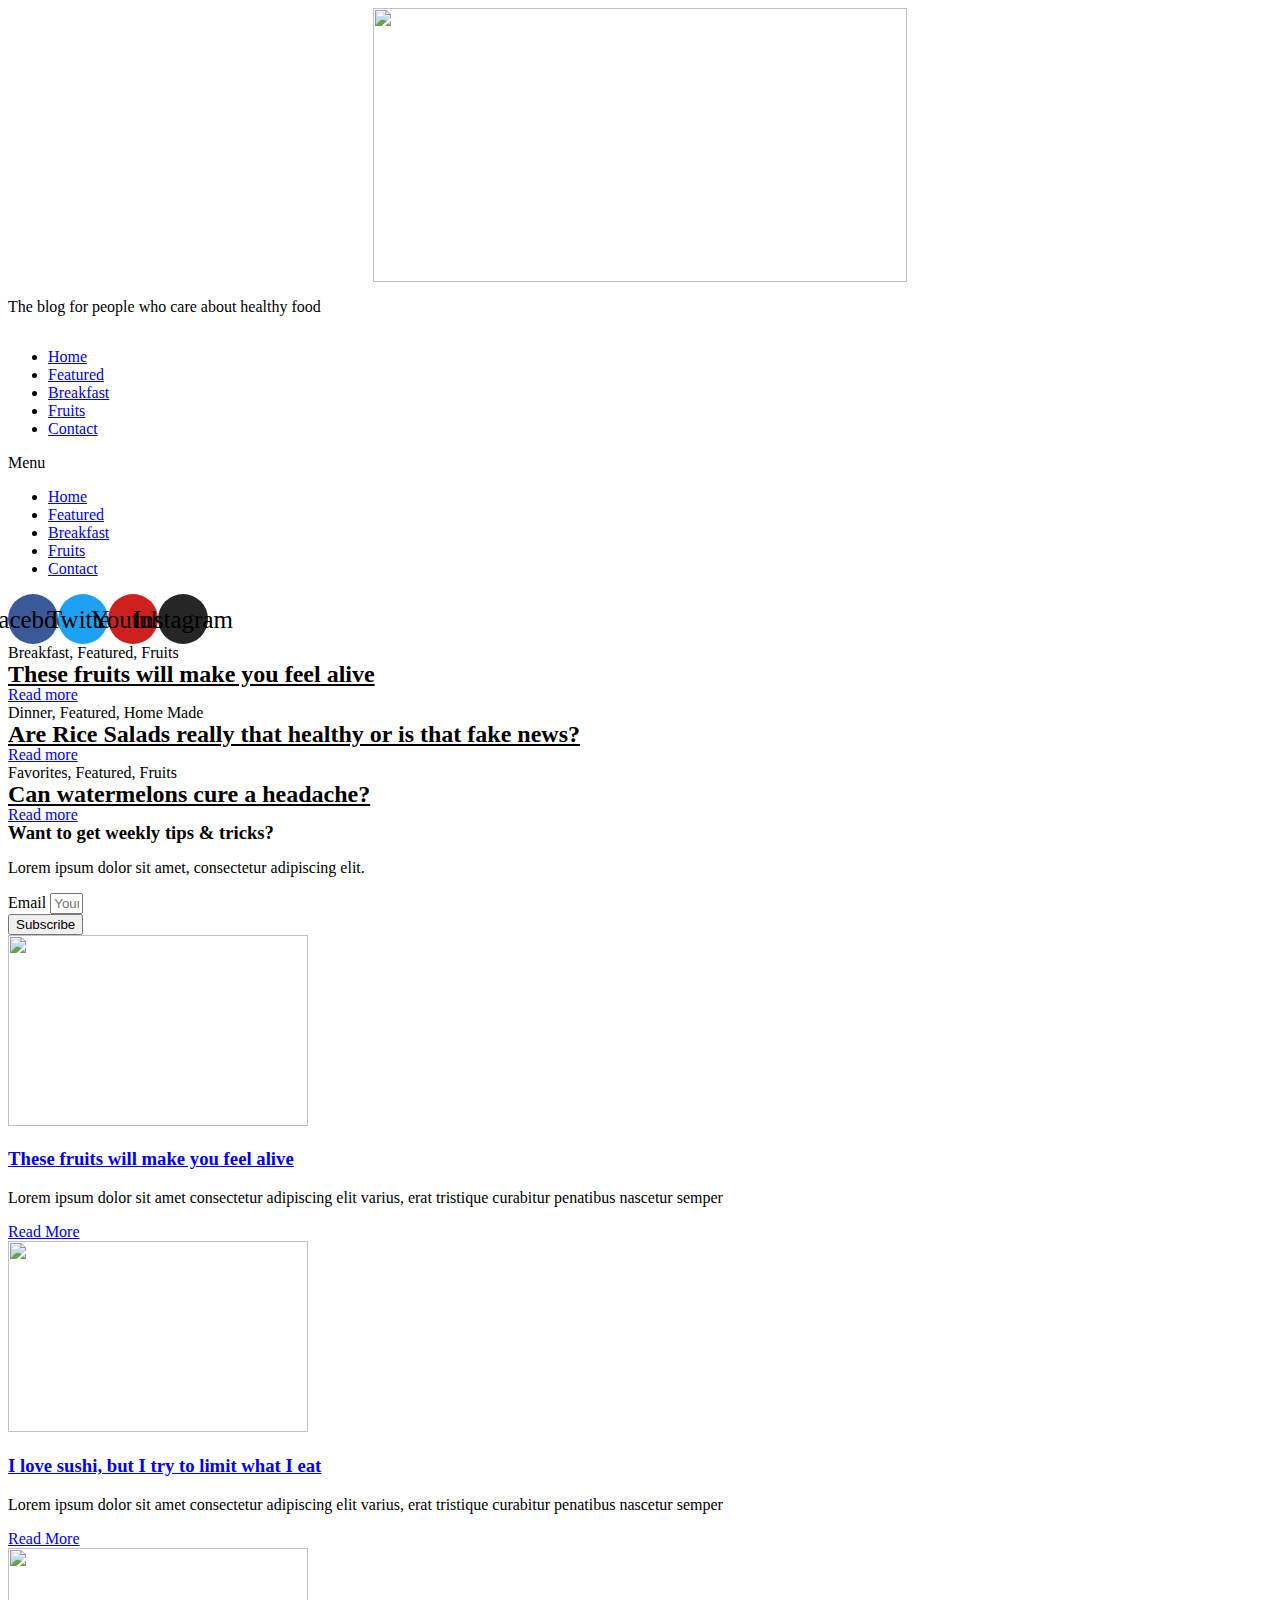
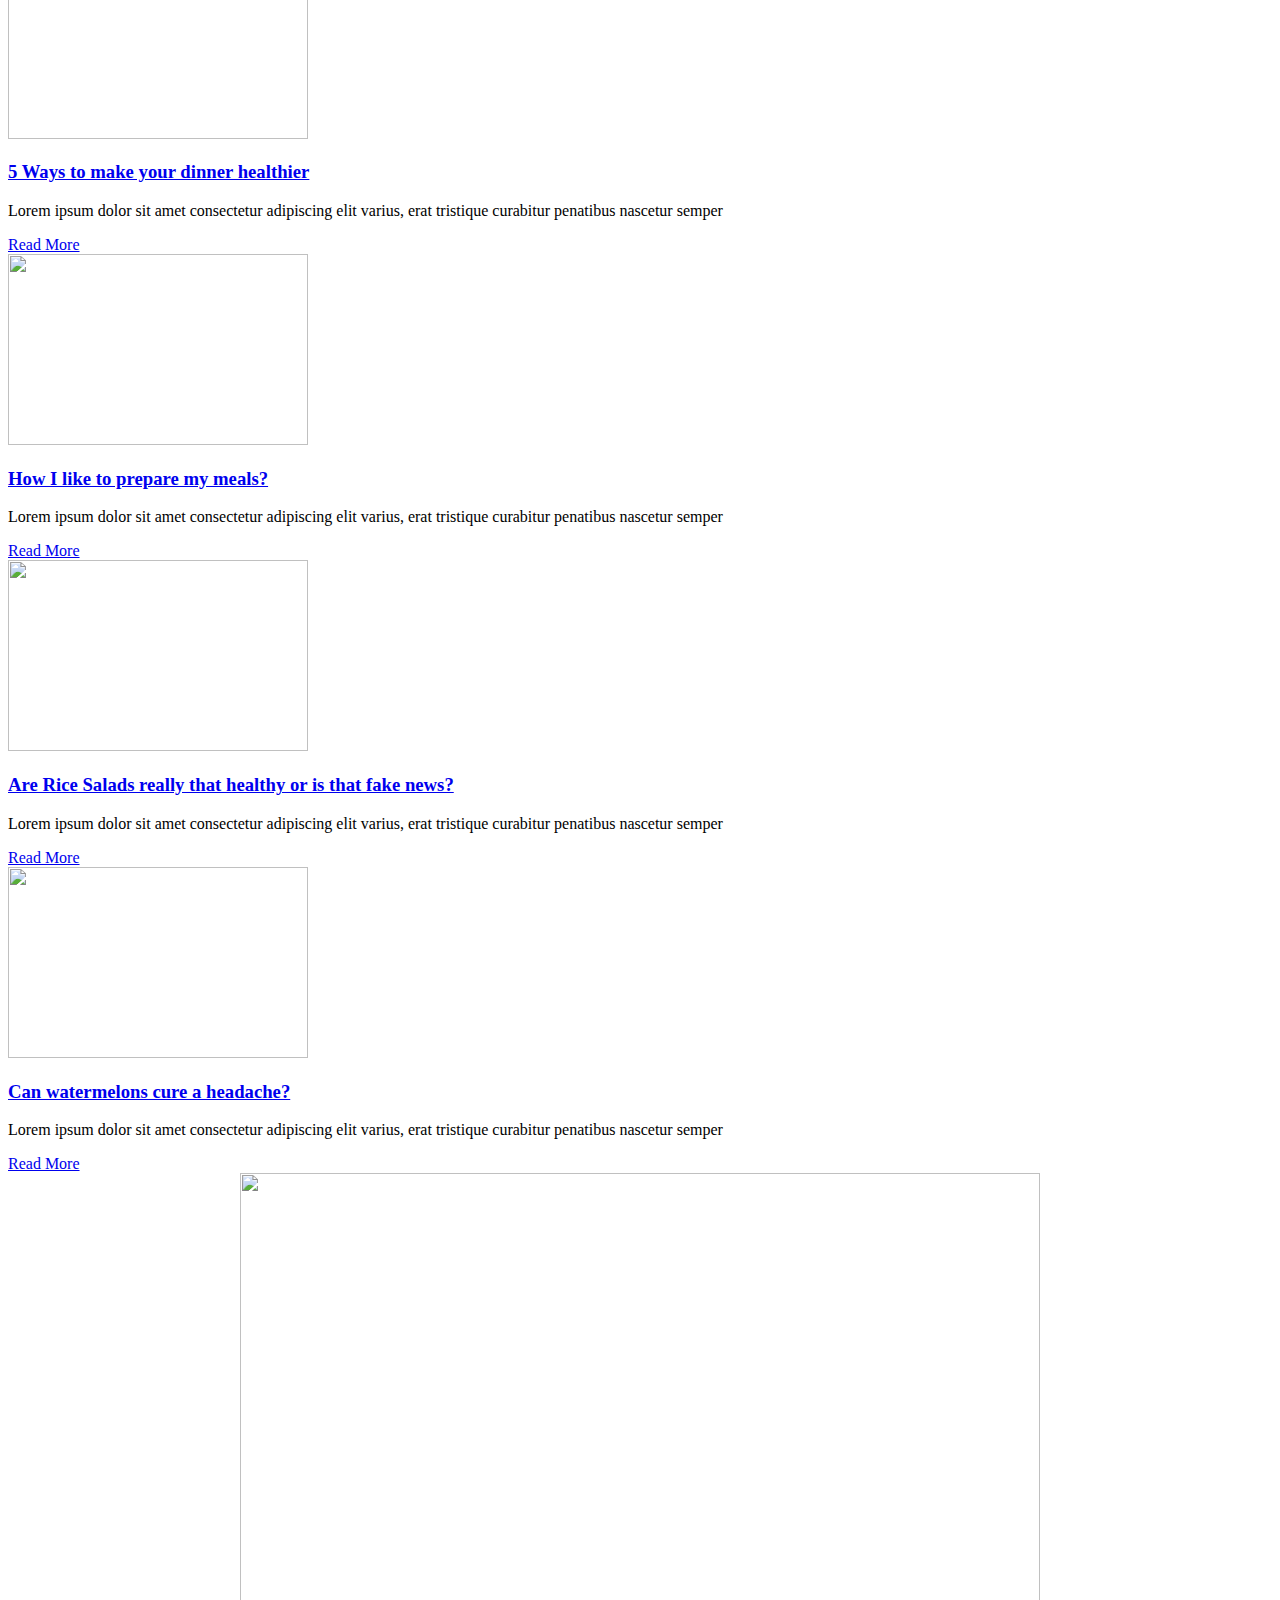
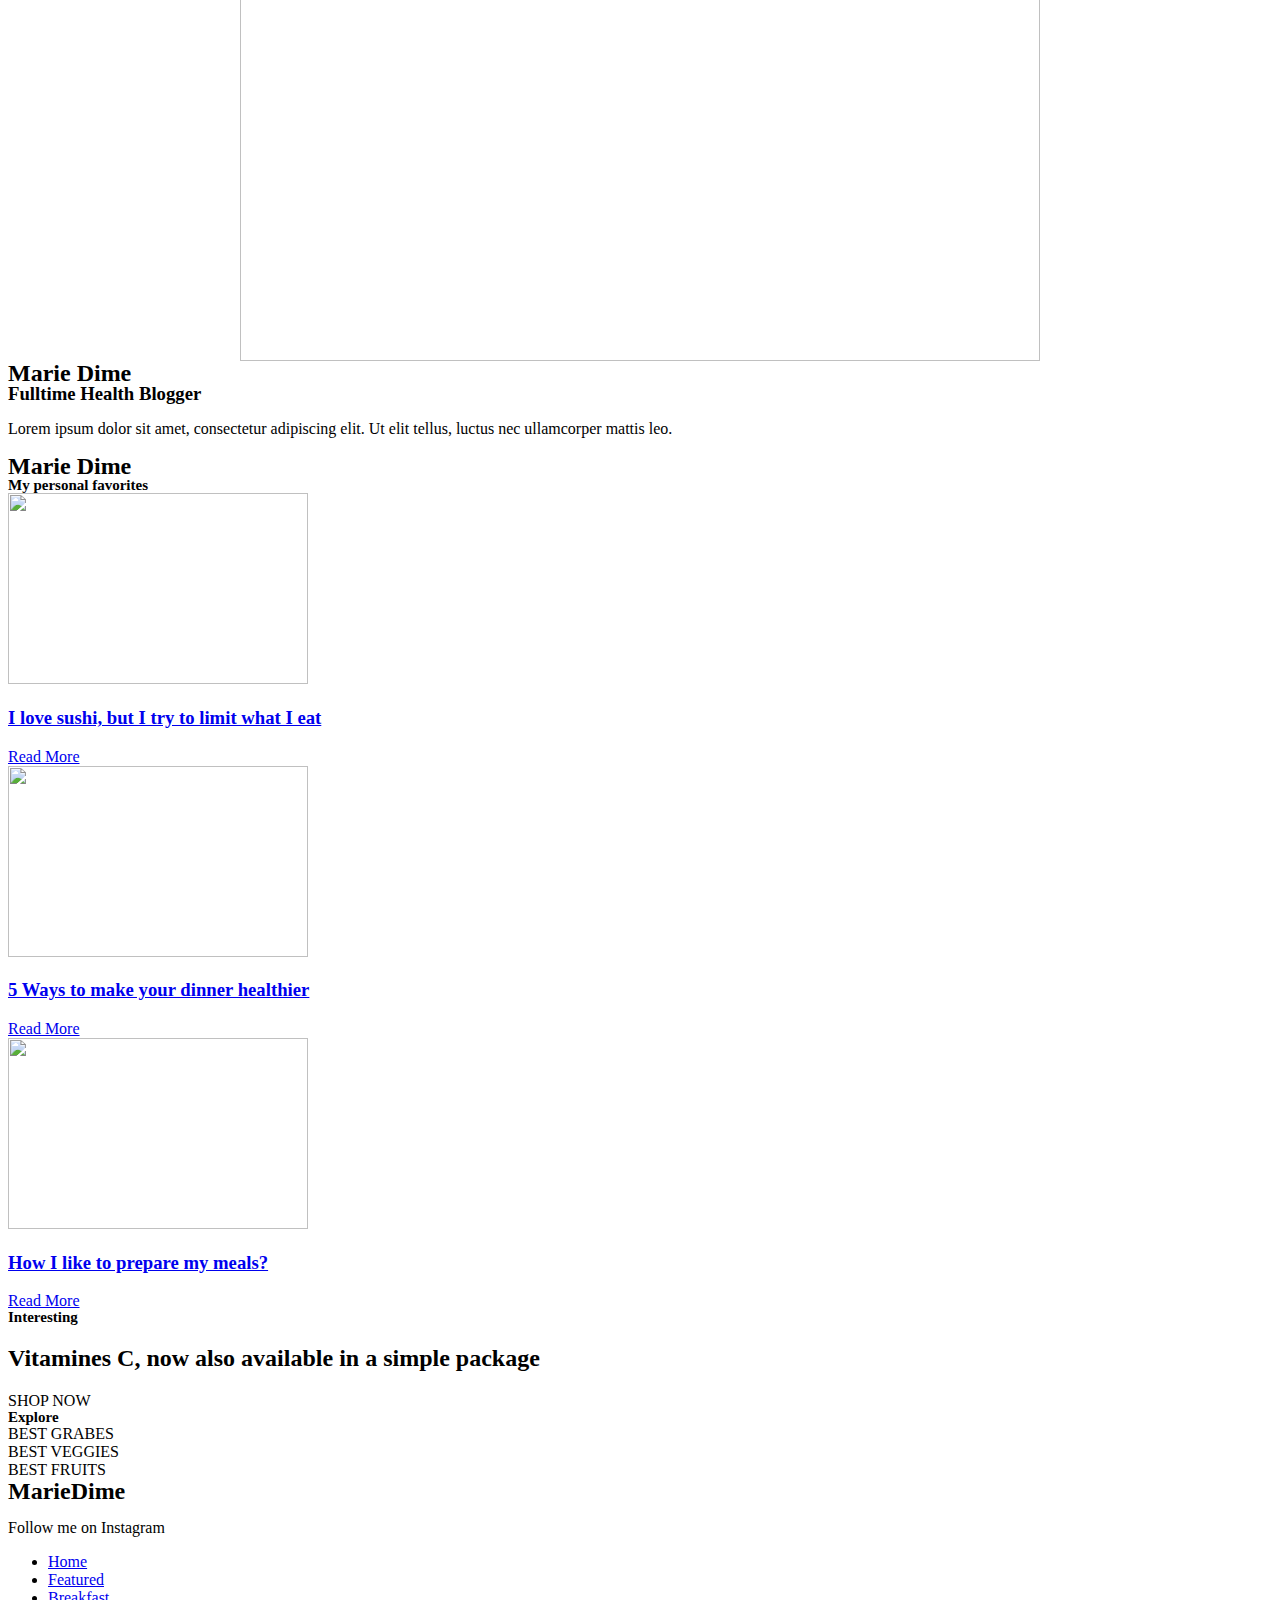
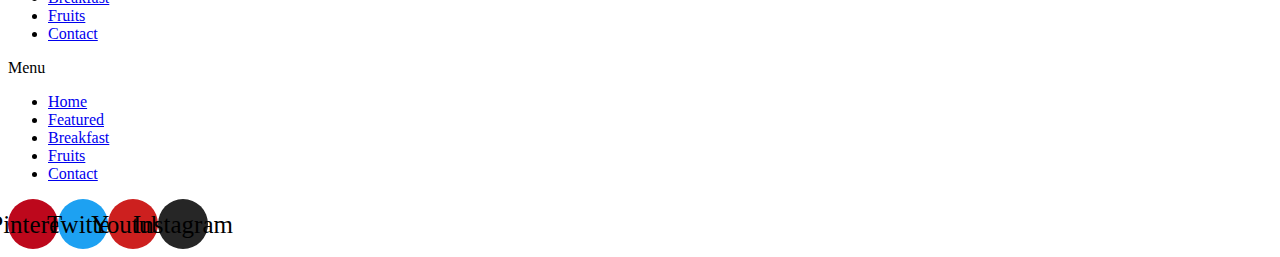
==== commit c25dc365: "health blog" ====
--- a/index.html
+++ b/index.html
@@ -7,8 +7,8 @@
 	<title>Health Blog &#8211; Health Personal Blog</title>
 <meta name="robots" content="max-image-preview:large">
 <link rel="dns-prefetch" href="//s.w.org">
-<link rel="alternate" type="application/rss+xml" title="Health Blog &raquo; Feed" href="/feed/">
-<link rel="alternate" type="application/rss+xml" title="Health Blog &raquo; Comments Feed" href="/comments/feed/">
+<link rel="alternate" type="application/rss+xml" title="Health Blog &raquo; Feed" href="/https://muhammadhamza008.github.io/health-blog/feed/">
+<link rel="alternate" type="application/rss+xml" title="Health Blog &raquo; Comments Feed" href="/https://muhammadhamza008.github.io/health-blog/comments/feed/">
 		<script type="text/javascript">
 			window._wpemojiSettings = {"baseUrl":"https:\/\/s.w.org\/images\/core\/emoji\/13.1.0\/72x72\/","ext":".png","svgUrl":"https:\/\/s.w.org\/images\/core\/emoji\/13.1.0\/svg\/","svgExt":".svg","source":{"concatemoji":"\/wp-includes\/js\/wp-emoji-release.min.js?ver=5.8.2"}};
 			!function(e,a,t){var n,r,o,i=a.createElement("canvas"),p=i.getContext&&i.getContext("2d");function s(e,t){var a=String.fromCharCode;p.clearRect(0,0,i.width,i.height),p.fillText(a.apply(this,e),0,0);e=i.toDataURL();return p.clearRect(0,0,i.width,i.height),p.fillText(a.apply(this,t),0,0),e===i.toDataURL()}function c(e){var t=a.createElement("script");t.src=e,t.defer=t.type="text/javascript",a.getElementsByTagName("head")[0].appendChild(t)}for(o=Array("flag","emoji"),t.supports={everything:!0,everythingExceptFlag:!0},r=0;r<o.length;r++)t.supports[o[r]]=function(e){if(!p||!p.fillText)return!1;switch(p.textBaseline="top",p.font="600 32px Arial",e){case"flag":return s([127987,65039,8205,9895,65039],[127987,65039,8203,9895,65039])?!1:!s([55356,56826,55356,56819],[55356,56826,8203,55356,56819])&&!s([55356,57332,56128,56423,56128,56418,56128,56421,56128,56430,56128,56423,56128,56447],[55356,57332,8203,56128,56423,8203,56128,56418,8203,56128,56421,8203,56128,56430,8203,56128,56423,8203,56128,56447]);case"emoji":return!s([10084,65039,8205,55357,56613],[10084,65039,8203,55357,56613])}return!1}(o[r]),t.supports.everything=t.supports.everything&&t.supports[o[r]],"flag"!==o[r]&&(t.supports.everythingExceptFlag=t.supports.everythingExceptFlag&&t.supports[o[r]]);t.supports.everythingExceptFlag=t.supports.everythingExceptFlag&&!t.supports.flag,t.DOMReady=!1,t.readyCallback=function(){t.DOMReady=!0},t.supports.everything||(n=function(){t.readyCallback()},a.addEventListener?(a.addEventListener("DOMContentLoaded",n,!1),e.addEventListener("load",n,!1)):(e.attachEvent("onload",n),a.attachEvent("onreadystatechange",function(){"complete"===a.readyState&&t.readyCallback()})),(n=t.source||{}).concatemoji?c(n.concatemoji):n.wpemoji&&n.twemoji&&(c(n.twemoji),c(n.wpemoji)))}(window,document,window._wpemojiSettings);
@@ -25,46 +25,46 @@
 	background: none !important;
 	padding: 0 !important;
 }</style>
-	<link rel="stylesheet" id="sb_instagram_styles-css" href="/wp-content/plugins/instagram-feed/css/sbi-styles.min.css?ver=2.9.8" type="text/css" media="all">
-<link rel="stylesheet" id="wp-block-library-css" href="/wp-includes/css/dist/block-library/style.min.css?ver=5.8.2" type="text/css" media="all">
-<link rel="stylesheet" id="hello-elementor-css" href="/wp-content/themes/hello-elementor/style.min.css?ver=2.4.2" type="text/css" media="all">
-<link rel="stylesheet" id="hello-elementor-theme-style-css" href="/wp-content/themes/hello-elementor/theme.min.css?ver=2.4.2" type="text/css" media="all">
-<link rel="stylesheet" id="elementor-frontend-css" href="/wp-content/plugins/elementor/assets/css/frontend-lite.min.css?ver=3.5.2" type="text/css" media="all">
-<link rel="stylesheet" id="elementor-post-7-css" href="/wp-content/uploads/elementor/css/post-7.css?ver=1640368322" type="text/css" media="all">
-<link rel="stylesheet" id="jet-elements-css" href="/wp-content/plugins/jet-elements/assets/css/jet-elements.css?ver=2.6.1" type="text/css" media="all">
-<link rel="stylesheet" id="jet-elements-skin-css" href="/wp-content/plugins/jet-elements/assets/css/jet-elements-skin.css?ver=2.6.1" type="text/css" media="all">
-<link rel="stylesheet" id="elementor-icons-css" href="/wp-content/plugins/elementor/assets/lib/eicons/css/elementor-icons.min.css?ver=5.13.0" type="text/css" media="all">
-<link rel="stylesheet" id="elementor-pro-css" href="/wp-content/plugins/elementor-pro/assets/css/frontend-lite.min.css?ver=3.5.2" type="text/css" media="all">
-<link rel="stylesheet" id="elementor-post-14-css" href="/wp-content/uploads/elementor/css/post-14.css?ver=1640515222" type="text/css" media="all">
-<link rel="stylesheet" id="elementor-post-28-css" href="/wp-content/uploads/elementor/css/post-28.css?ver=1640368325" type="text/css" media="all">
-<link rel="stylesheet" id="elementor-post-158-css" href="/wp-content/uploads/elementor/css/post-158.css?ver=1640509396" type="text/css" media="all">
-<link rel="stylesheet" id="ecs-styles-css" href="/wp-content/plugins/ele-custom-skin/assets/css/ecs-style.css?ver=3.1.4" type="text/css" media="all">
-<link rel="stylesheet" id="elementor-post-173-css" href="/wp-content/uploads/elementor/css/post-173.css?ver=1640514775" type="text/css" media="all">
+	<link rel="stylesheet" id="sb_instagram_styles-css" href="/https://muhammadhamza008.github.io/health-blog/wp-content/plugins/instagram-feed/css/sbi-styles.min.css?ver=2.9.8" type="text/css" media="all">
+<link rel="stylesheet" id="wp-block-library-css" href="/https://muhammadhamza008.github.io/health-blog/wp-includes/css/dist/block-library/style.min.css?ver=5.8.2" type="text/css" media="all">
+<link rel="stylesheet" id="hello-elementor-css" href="/https://muhammadhamza008.github.io/health-blog/wp-content/themes/hello-elementor/style.min.css?ver=2.4.2" type="text/css" media="all">
+<link rel="stylesheet" id="hello-elementor-theme-style-css" href="/https://muhammadhamza008.github.io/health-blog/wp-content/themes/hello-elementor/theme.min.css?ver=2.4.2" type="text/css" media="all">
+<link rel="stylesheet" id="elementor-frontend-css" href="/https://muhammadhamza008.github.io/health-blog/wp-content/plugins/elementor/assets/css/frontend-lite.min.css?ver=3.5.2" type="text/css" media="all">
+<link rel="stylesheet" id="elementor-post-7-css" href="/https://muhammadhamza008.github.io/health-blog/wp-content/uploads/elementor/css/post-7.css?ver=1640368322" type="text/css" media="all">
+<link rel="stylesheet" id="jet-elements-css" href="/https://muhammadhamza008.github.io/health-blog/wp-content/plugins/jet-elements/assets/css/jet-elements.css?ver=2.6.1" type="text/css" media="all">
+<link rel="stylesheet" id="jet-elements-skin-css" href="/https://muhammadhamza008.github.io/health-blog/wp-content/plugins/jet-elements/assets/css/jet-elements-skin.css?ver=2.6.1" type="text/css" media="all">
+<link rel="stylesheet" id="elementor-icons-css" href="/https://muhammadhamza008.github.io/health-blog/wp-content/plugins/elementor/assets/lib/eicons/css/elementor-icons.min.css?ver=5.13.0" type="text/css" media="all">
+<link rel="stylesheet" id="elementor-pro-css" href="/https://muhammadhamza008.github.io/health-blog/wp-content/plugins/elementor-pro/assets/css/frontend-lite.min.css?ver=3.5.2" type="text/css" media="all">
+<link rel="stylesheet" id="elementor-post-14-css" href="/https://muhammadhamza008.github.io/health-blog/wp-content/uploads/elementor/css/post-14.css?ver=1640515222" type="text/css" media="all">
+<link rel="stylesheet" id="elementor-post-28-css" href="/https://muhammadhamza008.github.io/health-blog/wp-content/uploads/elementor/css/post-28.css?ver=1640368325" type="text/css" media="all">
+<link rel="stylesheet" id="elementor-post-158-css" href="/https://muhammadhamza008.github.io/health-blog/wp-content/uploads/elementor/css/post-158.css?ver=1640509396" type="text/css" media="all">
+<link rel="stylesheet" id="ecs-styles-css" href="/https://muhammadhamza008.github.io/health-blog/wp-content/plugins/ele-custom-skin/assets/css/ecs-style.css?ver=3.1.4" type="text/css" media="all">
+<link rel="stylesheet" id="elementor-post-173-css" href="/https://muhammadhamza008.github.io/health-blog/wp-content/uploads/elementor/css/post-173.css?ver=1640514775" type="text/css" media="all">
 <link rel="stylesheet" id="google-fonts-1-css" href="https://fonts.googleapis.com/css?family=Roboto%3A100%2C100italic%2C200%2C200italic%2C300%2C300italic%2C400%2C400italic%2C500%2C500italic%2C600%2C600italic%2C700%2C700italic%2C800%2C800italic%2C900%2C900italic%7CRoboto+Slab%3A100%2C100italic%2C200%2C200italic%2C300%2C300italic%2C400%2C400italic%2C500%2C500italic%2C600%2C600italic%2C700%2C700italic%2C800%2C800italic%2C900%2C900italic%7CKarla%3A100%2C100italic%2C200%2C200italic%2C300%2C300italic%2C400%2C400italic%2C500%2C500italic%2C600%2C600italic%2C700%2C700italic%2C800%2C800italic%2C900%2C900italic%7CMerriweather%3A100%2C100italic%2C200%2C200italic%2C300%2C300italic%2C400%2C400italic%2C500%2C500italic%2C600%2C600italic%2C700%2C700italic%2C800%2C800italic%2C900%2C900italic%7CMontserrat%3A100%2C100italic%2C200%2C200italic%2C300%2C300italic%2C400%2C400italic%2C500%2C500italic%2C600%2C600italic%2C700%2C700italic%2C800%2C800italic%2C900%2C900italic&#038;display=auto&#038;ver=5.8.2" type="text/css" media="all">
-<link rel="stylesheet" id="elementor-icons-shared-0-css" href="/wp-content/plugins/elementor/assets/lib/font-awesome/css/fontawesome.min.css?ver=5.15.3" type="text/css" media="all">
-<link rel="stylesheet" id="elementor-icons-fa-solid-css" href="/wp-content/plugins/elementor/assets/lib/font-awesome/css/solid.min.css?ver=5.15.3" type="text/css" media="all">
-<link rel="stylesheet" id="elementor-icons-fa-brands-css" href="/wp-content/plugins/elementor/assets/lib/font-awesome/css/brands.min.css?ver=5.15.3" type="text/css" media="all">
-<script type="text/javascript" src="/wp-includes/js/jquery/jquery.min.js?ver=3.6.0" id="jquery-core-js"></script>
-<script type="text/javascript" src="/wp-includes/js/jquery/jquery-migrate.min.js?ver=3.3.2" id="jquery-migrate-js"></script>
+<link rel="stylesheet" id="elementor-icons-shared-0-css" href="/https://muhammadhamza008.github.io/health-blog/wp-content/plugins/elementor/assets/lib/font-awesome/css/fontawesome.min.css?ver=5.15.3" type="text/css" media="all">
+<link rel="stylesheet" id="elementor-icons-fa-solid-css" href="/https://muhammadhamza008.github.io/health-blog/wp-content/plugins/elementor/assets/lib/font-awesome/css/solid.min.css?ver=5.15.3" type="text/css" media="all">
+<link rel="stylesheet" id="elementor-icons-fa-brands-css" href="/https://muhammadhamza008.github.io/health-blog/wp-content/plugins/elementor/assets/lib/font-awesome/css/brands.min.css?ver=5.15.3" type="text/css" media="all">
+<script type="text/javascript" src="/https://muhammadhamza008.github.io/health-blog/wp-includes/js/jquery/jquery.min.js?ver=3.6.0" id="jquery-core-js"></script>
+<script type="text/javascript" src="/https://muhammadhamza008.github.io/health-blog/wp-includes/js/jquery/jquery-migrate.min.js?ver=3.3.2" id="jquery-migrate-js"></script>
 <script type="text/javascript" id="ecs_ajax_load-js-extra">
 /* <![CDATA[ */
 var ecs_ajax_params = {"ajaxurl":"\/wp-admin\/admin-ajax.php","posts":"{\"error\":\"\",\"m\":\"\",\"p\":\"14\",\"post_parent\":\"\",\"subpost\":\"\",\"subpost_id\":\"\",\"attachment\":\"\",\"attachment_id\":0,\"name\":\"\",\"pagename\":\"\",\"page_id\":\"14\",\"second\":\"\",\"minute\":\"\",\"hour\":\"\",\"day\":0,\"monthnum\":0,\"year\":0,\"w\":0,\"category_name\":\"\",\"tag\":\"\",\"cat\":\"\",\"tag_id\":\"\",\"author\":\"\",\"author_name\":\"\",\"feed\":\"\",\"tb\":\"\",\"paged\":0,\"meta_key\":\"\",\"meta_value\":\"\",\"preview\":\"\",\"s\":\"\",\"sentence\":\"\",\"title\":\"\",\"fields\":\"\",\"menu_order\":\"\",\"embed\":\"\",\"category__in\":[],\"category__not_in\":[],\"category__and\":[],\"post__in\":[],\"post__not_in\":[],\"post_name__in\":[],\"tag__in\":[],\"tag__not_in\":[],\"tag__and\":[],\"tag_slug__in\":[],\"tag_slug__and\":[],\"post_parent__in\":[],\"post_parent__not_in\":[],\"author__in\":[],\"author__not_in\":[],\"ignore_sticky_posts\":false,\"suppress_filters\":false,\"cache_results\":true,\"update_post_term_cache\":true,\"lazy_load_term_meta\":true,\"update_post_meta_cache\":true,\"post_type\":\"\",\"posts_per_page\":10,\"nopaging\":false,\"comments_per_page\":\"50\",\"no_found_rows\":false,\"order\":\"DESC\"}"};
 /* ]]> */
 </script>
-<script type="text/javascript" src="/wp-content/plugins/ele-custom-skin/assets/js/ecs_ajax_pagination.js?ver=3.1.4" id="ecs_ajax_load-js"></script>
-<script type="text/javascript" src="/wp-content/plugins/ele-custom-skin/assets/js/ecs.js?ver=3.1.4" id="ecs-script-js"></script>
-<link rel="https://api.w.org/" href="/wp-json/">
-<link rel="alternate" type="application/json" href="/wp-json/wp/v2/pages/14">
-<link rel="EditURI" type="application/rsd+xml" title="RSD" href="/xmlrpc.php?rsd">
-<link rel="wlwmanifest" type="application/wlwmanifest+xml" href="/wp-includes/wlwmanifest.xml"> 
+<script type="text/javascript" src="/https://muhammadhamza008.github.io/health-blog/wp-content/plugins/ele-custom-skin/assets/js/ecs_ajax_pagination.js?ver=3.1.4" id="ecs_ajax_load-js"></script>
+<script type="text/javascript" src="/https://muhammadhamza008.github.io/health-blog/wp-content/plugins/ele-custom-skin/assets/js/ecs.js?ver=3.1.4" id="ecs-script-js"></script>
+<link rel="https://api.w.org/" href="/https://muhammadhamza008.github.io/health-blog/wp-json/">
+<link rel="alternate" type="application/json" href="/https://muhammadhamza008.github.io/health-blog/wp-json/wp/v2/pages/14">
+<link rel="EditURI" type="application/rsd+xml" title="RSD" href="/https://muhammadhamza008.github.io/health-blog/xmlrpc.php?rsd">
+<link rel="wlwmanifest" type="application/wlwmanifest+xml" href="/https://muhammadhamza008.github.io/health-blog/wp-includes/wlwmanifest.xml"> 
 <meta name="generator" content="WordPress 5.8.2">
-<link rel="canonical" href="/">
-<link rel="shortlink" href="/">
-<link rel="alternate" type="application/json+oembed" href="/wp-json/oembed/1.0/embed?url=%2F">
-<link rel="alternate" type="text/xml+oembed" href="/wp-json/oembed/1.0/embed?url=%2F&#038;format=xml">
-<link rel="icon" href="/wp-content/uploads/2021/12/cropped-site-icon-32x32.png" sizes="32x32">
-<link rel="icon" href="/wp-content/uploads/2021/12/cropped-site-icon-192x192.png" sizes="192x192">
-<link rel="apple-touch-icon" href="/wp-content/uploads/2021/12/cropped-site-icon-180x180.png">
+<link rel="canonical" href="/https://muhammadhamza008.github.io/health-blog/">
+<link rel="shortlink" href="/https://muhammadhamza008.github.io/health-blog/">
+<link rel="alternate" type="application/json+oembed" href="/https://muhammadhamza008.github.io/health-blog/wp-json/oembed/1.0/embed?url=%2F">
+<link rel="alternate" type="text/xml+oembed" href="/https://muhammadhamza008.github.io/health-blog/wp-json/oembed/1.0/embed?url=%2F&#038;format=xml">
+<link rel="icon" href="/https://muhammadhamza008.github.io/health-blog/wp-content/uploads/2021/12/cropped-site-icon-32x32.png" sizes="32x32">
+<link rel="icon" href="/https://muhammadhamza008.github.io/health-blog/wp-content/uploads/2021/12/cropped-site-icon-192x192.png" sizes="192x192">
+<link rel="apple-touch-icon" href="/https://muhammadhamza008.github.io/health-blog/wp-content/uploads/2021/12/cropped-site-icon-180x180.png">
 <meta name="msapplication-TileImage" content="/wp-content/uploads/2021/12/cropped-site-icon-270x270.png">
 </head>
 <body class="home page-template page-template-elementor_header_footer page page-id-14 elementor-default elementor-template-full-width elementor-kit-7 elementor-page elementor-page-14">
@@ -78,7 +78,7 @@
 								<div class="elementor-element elementor-element-2b1e9ef elementor-widget elementor-widget-image" data-id="2b1e9ef" data-element_type="widget" data-widget_type="image.default">
 				<div class="elementor-widget-container">
 			<style>/*! elementor - v3.5.2 - 22-12-2021 */
-.elementor-widget-image{text-align:center}.elementor-widget-image a{display:inline-block}.elementor-widget-image a img[src$=".svg"]{width:48px}.elementor-widget-image img{vertical-align:middle;display:inline-block}</style>												<img width="534" height="274" src="/wp-content/uploads/2021/12/Logo-Healthy-Lifestylers.png" class="attachment-large size-large" alt="" loading="lazy" srcset="/wp-content/uploads/2021/12/Logo-Healthy-Lifestylers.png 534w, /wp-content/uploads/2021/12/Logo-Healthy-Lifestylers-300x154.png 300w" sizes="(max-width: 534px) 100vw, 534px">															</div>
+.elementor-widget-image{text-align:center}.elementor-widget-image a{display:inline-block}.elementor-widget-image a img[src$=".svg"]{width:48px}.elementor-widget-image img{vertical-align:middle;display:inline-block}</style>												<img width="534" height="274" src="/https://muhammadhamza008.github.io/health-blog/wp-content/uploads/2021/12/Logo-Healthy-Lifestylers.png" class="attachment-large size-large" alt="" loading="lazy" srcset="/https://muhammadhamza008.github.io/health-blog/wp-content/uploads/2021/12/Logo-Healthy-Lifestylers.png 534w, /https://muhammadhamza008.github.io/health-blog/wp-content/uploads/2021/12/Logo-Healthy-Lifestylers-300x154.png 300w" sizes="(max-width: 534px) 100vw, 534px">															</div>
 				</div>
 				<div class="elementor-element elementor-element-860d1a9 elementor-hidden-mobile elementor-widget elementor-widget-text-editor" data-id="860d1a9" data-element_type="widget" data-widget_type="text-editor.default">
 				<div class="elementor-widget-container">
@@ -104,24 +104,24 @@
 			<div class="elementor-widget-wrap elementor-element-populated">
 								<div class="elementor-element elementor-element-5cf1a24f elementor-nav-menu--stretch elementor-nav-menu--dropdown-tablet elementor-nav-menu__text-align-aside elementor-nav-menu--toggle elementor-nav-menu--burger elementor-widget elementor-widget-nav-menu" data-id="5cf1a24f" data-element_type="widget" data-settings="{&quot;full_width&quot;:&quot;stretch&quot;,&quot;layout&quot;:&quot;horizontal&quot;,&quot;submenu_icon&quot;:{&quot;value&quot;:&quot;&lt;i class=\&quot;fas fa-caret-down\&quot;&gt;&lt;\/i&gt;&quot;,&quot;library&quot;:&quot;fa-solid&quot;},&quot;toggle&quot;:&quot;burger&quot;}" data-widget_type="nav-menu.default">
 				<div class="elementor-widget-container">
-			<link rel="stylesheet" href="/wp-content/plugins/elementor-pro/assets/css/widget-nav-menu.min.css">			<nav migration_allowed="1" migrated="0" role="navigation" class="elementor-nav-menu--main elementor-nav-menu__container elementor-nav-menu--layout-horizontal e--pointer-underline e--animation-fade">
+			<link rel="stylesheet" href="/https://muhammadhamza008.github.io/health-blog/wp-content/plugins/elementor-pro/assets/css/widget-nav-menu.min.css">			<nav migration_allowed="1" migrated="0" role="navigation" class="elementor-nav-menu--main elementor-nav-menu__container elementor-nav-menu--layout-horizontal e--pointer-underline e--animation-fade">
 				<ul id="menu-1-5cf1a24f" class="elementor-nav-menu">
-<li class="menu-item menu-item-type-post_type menu-item-object-page menu-item-home current-menu-item page_item page-item-14 current_page_item menu-item-32"><a href="/" aria-current="page" class="elementor-item elementor-item-active">Home</a></li>
-<li class="menu-item menu-item-type-post_type menu-item-object-page menu-item-150"><a href="/featured/" class="elementor-item">Featured</a></li>
-<li class="menu-item menu-item-type-post_type menu-item-object-page menu-item-152"><a href="/breakfast/" class="elementor-item">Breakfast</a></li>
-<li class="menu-item menu-item-type-post_type menu-item-object-page menu-item-151"><a href="/fruits/" class="elementor-item">Fruits</a></li>
-<li class="menu-item menu-item-type-post_type menu-item-object-page menu-item-224"><a href="/contact/" class="elementor-item">Contact</a></li>
+<li class="menu-item menu-item-type-post_type menu-item-object-page menu-item-home current-menu-item page_item page-item-14 current_page_item menu-item-32"><a href="/https://muhammadhamza008.github.io/health-blog/" aria-current="page" class="elementor-item elementor-item-active">Home</a></li>
+<li class="menu-item menu-item-type-post_type menu-item-object-page menu-item-150"><a href="/https://muhammadhamza008.github.io/health-blog/featured/" class="elementor-item">Featured</a></li>
+<li class="menu-item menu-item-type-post_type menu-item-object-page menu-item-152"><a href="/https://muhammadhamza008.github.io/health-blog/breakfast/" class="elementor-item">Breakfast</a></li>
+<li class="menu-item menu-item-type-post_type menu-item-object-page menu-item-151"><a href="/https://muhammadhamza008.github.io/health-blog/fruits/" class="elementor-item">Fruits</a></li>
+<li class="menu-item menu-item-type-post_type menu-item-object-page menu-item-224"><a href="/https://muhammadhamza008.github.io/health-blog/contact/" class="elementor-item">Contact</a></li>
 </ul>			</nav>
 					<div class="elementor-menu-toggle" role="button" tabindex="0" aria-label="Menu Toggle" aria-expanded="false">
 			<i aria-hidden="true" role="presentation" class="elementor-menu-toggle__icon--open eicon-menu-bar"></i><i aria-hidden="true" role="presentation" class="elementor-menu-toggle__icon--close eicon-close"></i>			<span class="elementor-screen-only">Menu</span>
 		</div>
 			<nav class="elementor-nav-menu--dropdown elementor-nav-menu__container" role="navigation" aria-hidden="true">
 				<ul id="menu-2-5cf1a24f" class="elementor-nav-menu">
-<li class="menu-item menu-item-type-post_type menu-item-object-page menu-item-home current-menu-item page_item page-item-14 current_page_item menu-item-32"><a href="/" aria-current="page" class="elementor-item elementor-item-active" tabindex="-1">Home</a></li>
-<li class="menu-item menu-item-type-post_type menu-item-object-page menu-item-150"><a href="/featured/" class="elementor-item" tabindex="-1">Featured</a></li>
-<li class="menu-item menu-item-type-post_type menu-item-object-page menu-item-152"><a href="/breakfast/" class="elementor-item" tabindex="-1">Breakfast</a></li>
-<li class="menu-item menu-item-type-post_type menu-item-object-page menu-item-151"><a href="/fruits/" class="elementor-item" tabindex="-1">Fruits</a></li>
-<li class="menu-item menu-item-type-post_type menu-item-object-page menu-item-224"><a href="/contact/" class="elementor-item" tabindex="-1">Contact</a></li>
+<li class="menu-item menu-item-type-post_type menu-item-object-page menu-item-home current-menu-item page_item page-item-14 current_page_item menu-item-32"><a href="/https://muhammadhamza008.github.io/health-blog/" aria-current="page" class="elementor-item elementor-item-active" tabindex="-1">Home</a></li>
+<li class="menu-item menu-item-type-post_type menu-item-object-page menu-item-150"><a href="/https://muhammadhamza008.github.io/health-blog/featured/" class="elementor-item" tabindex="-1">Featured</a></li>
+<li class="menu-item menu-item-type-post_type menu-item-object-page menu-item-152"><a href="/https://muhammadhamza008.github.io/health-blog/breakfast/" class="elementor-item" tabindex="-1">Breakfast</a></li>
+<li class="menu-item menu-item-type-post_type menu-item-object-page menu-item-151"><a href="/https://muhammadhamza008.github.io/health-blog/fruits/" class="elementor-item" tabindex="-1">Fruits</a></li>
+<li class="menu-item menu-item-type-post_type menu-item-object-page menu-item-224"><a href="/https://muhammadhamza008.github.io/health-blog/contact/" class="elementor-item" tabindex="-1">Contact</a></li>
 </ul>			</nav>
 				</div>
 				</div>
@@ -170,11 +170,11 @@
 			<div class="elementor-widget-wrap elementor-element-populated">
 								<div class="elementor-element elementor-element-278f7ea8 elementor-grid-tablet-3 elementor-posts--thumbnail-top elementor-grid-3 elementor-grid-mobile-1 elementor-widget elementor-widget-posts" data-id="278f7ea8" data-element_type="widget" data-settings="{&quot;custom_columns_tablet&quot;:&quot;3&quot;,&quot;custom_columns&quot;:&quot;3&quot;,&quot;custom_columns_mobile&quot;:&quot;1&quot;,&quot;custom_row_gap&quot;:{&quot;unit&quot;:&quot;px&quot;,&quot;size&quot;:35,&quot;sizes&quot;:[]},&quot;custom_row_gap_tablet&quot;:{&quot;unit&quot;:&quot;px&quot;,&quot;size&quot;:&quot;&quot;,&quot;sizes&quot;:[]},&quot;custom_row_gap_mobile&quot;:{&quot;unit&quot;:&quot;px&quot;,&quot;size&quot;:&quot;&quot;,&quot;sizes&quot;:[]}}" data-widget_type="posts.custom">
 				<div class="elementor-widget-container">
-			<link rel="stylesheet" href="/wp-content/plugins/elementor-pro/assets/css/widget-posts.min.css">      <div class="ecs-posts elementor-posts-container elementor-posts   elementor-grid elementor-posts--skin-custom" data-settings="{&quot;current_page&quot;:1,&quot;max_num_pages&quot;:1,&quot;load_method&quot;:&quot;&quot;,&quot;widget_id&quot;:&quot;278f7ea8&quot;,&quot;post_id&quot;:14,&quot;theme_id&quot;:14,&quot;change_url&quot;:false,&quot;reinit_js&quot;:false}">
+			<link rel="stylesheet" href="/https://muhammadhamza008.github.io/health-blog/wp-content/plugins/elementor-pro/assets/css/widget-posts.min.css">      <div class="ecs-posts elementor-posts-container elementor-posts   elementor-grid elementor-posts--skin-custom" data-settings="{&quot;current_page&quot;:1,&quot;max_num_pages&quot;:1,&quot;load_method&quot;:&quot;&quot;,&quot;widget_id&quot;:&quot;278f7ea8&quot;,&quot;post_id&quot;:14,&quot;theme_id&quot;:14,&quot;change_url&quot;:false,&quot;reinit_js&quot;:false}">
       		<article id="post-58" class="elementor-post elementor-grid-item ecs-post-loop post-58 post type-post status-publish format-standard has-post-thumbnail hentry category-breakfast category-featured category-fruits">
-		<style id="elementor-post-dynamic-173">.elementor-173 .elementor-element.elementor-element-66ba653:not(.elementor-motion-effects-element-type-background), .elementor-173 .elementor-element.elementor-element-66ba653 > .elementor-motion-effects-container > .elementor-motion-effects-layer{background-image:url("/wp-content/uploads/2021/12/Post-3.jpg");}</style>		<div data-elementor-type="loop" data-elementor-id="173" class="elementor elementor-173 post-58 post type-post status-publish format-standard has-post-thumbnail hentry category-breakfast category-featured category-fruits" data-elementor-settings="[]">
+		<style id="elementor-post-dynamic-173">.elementor-173 .elementor-element.elementor-element-66ba653:not(.elementor-motion-effects-element-type-background), .elementor-173 .elementor-element.elementor-element-66ba653 > .elementor-motion-effects-container > .elementor-motion-effects-layer{background-image:url("/https://muhammadhamza008.github.io/health-blog/wp-content/uploads/2021/12/Post-3.jpg");}</style>		<div data-elementor-type="loop" data-elementor-id="173" class="elementor elementor-173 post-58 post type-post status-publish format-standard has-post-thumbnail hentry category-breakfast category-featured category-fruits" data-elementor-settings="[]">
 		<div class="elementor-section-wrap">
-			<style>#post-58 .elementor-173 .elementor-element.elementor-element-66ba653:not(.elementor-motion-effects-element-type-background), #post-58 .elementor-173 .elementor-element.elementor-element-66ba653 > .elementor-motion-effects-container > .elementor-motion-effects-layer{background-image: url("/wp-content/uploads/2021/12/Post-3.jpg");}</style>		<section class="elementor-section elementor-top-section elementor-element elementor-element-66ba653 elementor-section-height-min-height elementor-section-items-bottom elementor-section-boxed elementor-section-height-default" data-id="66ba653" data-element_type="section" data-settings="{&quot;background_background&quot;:&quot;classic&quot;,&quot;jet_parallax_layout_list&quot;:[{&quot;_id&quot;:&quot;f1c05c1&quot;,&quot;jet_parallax_layout_image&quot;:{&quot;url&quot;:&quot;&quot;,&quot;id&quot;:&quot;&quot;},&quot;jet_parallax_layout_image_tablet&quot;:{&quot;url&quot;:&quot;&quot;,&quot;id&quot;:&quot;&quot;},&quot;jet_parallax_layout_image_mobile&quot;:{&quot;url&quot;:&quot;&quot;,&quot;id&quot;:&quot;&quot;},&quot;jet_parallax_layout_speed&quot;:{&quot;unit&quot;:&quot;%&quot;,&quot;size&quot;:50,&quot;sizes&quot;:[]},&quot;jet_parallax_layout_type&quot;:&quot;scroll&quot;,&quot;jet_parallax_layout_direction&quot;:null,&quot;jet_parallax_layout_fx_direction&quot;:null,&quot;jet_parallax_layout_z_index&quot;:&quot;&quot;,&quot;jet_parallax_layout_bg_x&quot;:50,&quot;jet_parallax_layout_bg_x_tablet&quot;:&quot;&quot;,&quot;jet_parallax_layout_bg_x_mobile&quot;:&quot;&quot;,&quot;jet_parallax_layout_bg_y&quot;:50,&quot;jet_parallax_layout_bg_y_tablet&quot;:&quot;&quot;,&quot;jet_parallax_layout_bg_y_mobile&quot;:&quot;&quot;,&quot;jet_parallax_layout_bg_size&quot;:&quot;auto&quot;,&quot;jet_parallax_layout_bg_size_tablet&quot;:&quot;&quot;,&quot;jet_parallax_layout_bg_size_mobile&quot;:&quot;&quot;,&quot;jet_parallax_layout_animation_prop&quot;:&quot;transform&quot;,&quot;jet_parallax_layout_on&quot;:[&quot;desktop&quot;,&quot;tablet&quot;]}]}">
+			<style>#post-58 .elementor-173 .elementor-element.elementor-element-66ba653:not(.elementor-motion-effects-element-type-background), #post-58 .elementor-173 .elementor-element.elementor-element-66ba653 > .elementor-motion-effects-container > .elementor-motion-effects-layer{background-image: url("/https://muhammadhamza008.github.io/health-blog/wp-content/uploads/2021/12/Post-3.jpg");}</style>		<section class="elementor-section elementor-top-section elementor-element elementor-element-66ba653 elementor-section-height-min-height elementor-section-items-bottom elementor-section-boxed elementor-section-height-default" data-id="66ba653" data-element_type="section" data-settings="{&quot;background_background&quot;:&quot;classic&quot;,&quot;jet_parallax_layout_list&quot;:[{&quot;_id&quot;:&quot;f1c05c1&quot;,&quot;jet_parallax_layout_image&quot;:{&quot;url&quot;:&quot;&quot;,&quot;id&quot;:&quot;&quot;},&quot;jet_parallax_layout_image_tablet&quot;:{&quot;url&quot;:&quot;&quot;,&quot;id&quot;:&quot;&quot;},&quot;jet_parallax_layout_image_mobile&quot;:{&quot;url&quot;:&quot;&quot;,&quot;id&quot;:&quot;&quot;},&quot;jet_parallax_layout_speed&quot;:{&quot;unit&quot;:&quot;%&quot;,&quot;size&quot;:50,&quot;sizes&quot;:[]},&quot;jet_parallax_layout_type&quot;:&quot;scroll&quot;,&quot;jet_parallax_layout_direction&quot;:null,&quot;jet_parallax_layout_fx_direction&quot;:null,&quot;jet_parallax_layout_z_index&quot;:&quot;&quot;,&quot;jet_parallax_layout_bg_x&quot;:50,&quot;jet_parallax_layout_bg_x_tablet&quot;:&quot;&quot;,&quot;jet_parallax_layout_bg_x_mobile&quot;:&quot;&quot;,&quot;jet_parallax_layout_bg_y&quot;:50,&quot;jet_parallax_layout_bg_y_tablet&quot;:&quot;&quot;,&quot;jet_parallax_layout_bg_y_mobile&quot;:&quot;&quot;,&quot;jet_parallax_layout_bg_size&quot;:&quot;auto&quot;,&quot;jet_parallax_layout_bg_size_tablet&quot;:&quot;&quot;,&quot;jet_parallax_layout_bg_size_mobile&quot;:&quot;&quot;,&quot;jet_parallax_layout_animation_prop&quot;:&quot;transform&quot;,&quot;jet_parallax_layout_on&quot;:[&quot;desktop&quot;,&quot;tablet&quot;]}]}">
 							<div class="elementor-background-overlay"></div>
 							<div class="elementor-container elementor-column-gap-default">
 					<div class="elementor-column elementor-col-100 elementor-top-column elementor-element elementor-element-3d22afaf" data-id="3d22afaf" data-element_type="column">
@@ -194,12 +194,12 @@
 				</div>
 				<div class="elementor-element elementor-element-107bede7 elementor-widget elementor-widget-theme-post-title elementor-page-title elementor-widget-heading" data-id="107bede7" data-element_type="widget" data-widget_type="theme-post-title.default">
 				<div class="elementor-widget-container">
-			<h2 class="elementor-heading-title elementor-size-default"><a href="/2021/12/24/these-fruits-will-make-you-feel-alive/">These fruits will make you feel alive</a></h2>		</div>
+			<h2 class="elementor-heading-title elementor-size-default"><a href="/https://muhammadhamza008.github.io/health-blog/2021/12/24/these-fruits-will-make-you-feel-alive/">These fruits will make you feel alive</a></h2>		</div>
 				</div>
 				<div class="elementor-element elementor-element-5328dbd elementor-widget elementor-widget-button" data-id="5328dbd" data-element_type="widget" data-widget_type="button.default">
 				<div class="elementor-widget-container">
 					<div class="elementor-button-wrapper">
-			<a href="/2021/12/24/these-fruits-will-make-you-feel-alive/" class="elementor-button-link elementor-button elementor-size-xs" role="button">
+			<a href="/https://muhammadhamza008.github.io/health-blog/2021/12/24/these-fruits-will-make-you-feel-alive/" class="elementor-button-link elementor-button elementor-size-xs" role="button">
 						<span class="elementor-button-content-wrapper">
 						<span class="elementor-button-text">Read more</span>
 		</span>
@@ -225,7 +225,7 @@
 				<article id="post-46" class="elementor-post elementor-grid-item ecs-post-loop post-46 post type-post status-publish format-standard has-post-thumbnail hentry category-dinner category-featured category-home-made">
 				<div data-elementor-type="loop" data-elementor-id="173" class="elementor elementor-173 post-46 post type-post status-publish format-standard has-post-thumbnail hentry category-dinner category-featured category-home-made" data-elementor-settings="[]">
 		<div class="elementor-section-wrap">
-			<style>#post-46 .elementor-173 .elementor-element.elementor-element-66ba653:not(.elementor-motion-effects-element-type-background), #post-46 .elementor-173 .elementor-element.elementor-element-66ba653 > .elementor-motion-effects-container > .elementor-motion-effects-layer{background-image: url("/wp-content/uploads/2021/12/Post-5.jpg");}</style>		<section class="elementor-section elementor-top-section elementor-element elementor-element-66ba653 elementor-section-height-min-height elementor-section-items-bottom elementor-section-boxed elementor-section-height-default" data-id="66ba653" data-element_type="section" data-settings="{&quot;background_background&quot;:&quot;classic&quot;,&quot;jet_parallax_layout_list&quot;:[{&quot;_id&quot;:&quot;f1c05c1&quot;,&quot;jet_parallax_layout_image&quot;:{&quot;url&quot;:&quot;&quot;,&quot;id&quot;:&quot;&quot;},&quot;jet_parallax_layout_image_tablet&quot;:{&quot;url&quot;:&quot;&quot;,&quot;id&quot;:&quot;&quot;},&quot;jet_parallax_layout_image_mobile&quot;:{&quot;url&quot;:&quot;&quot;,&quot;id&quot;:&quot;&quot;},&quot;jet_parallax_layout_speed&quot;:{&quot;unit&quot;:&quot;%&quot;,&quot;size&quot;:50,&quot;sizes&quot;:[]},&quot;jet_parallax_layout_type&quot;:&quot;scroll&quot;,&quot;jet_parallax_layout_direction&quot;:null,&quot;jet_parallax_layout_fx_direction&quot;:null,&quot;jet_parallax_layout_z_index&quot;:&quot;&quot;,&quot;jet_parallax_layout_bg_x&quot;:50,&quot;jet_parallax_layout_bg_x_tablet&quot;:&quot;&quot;,&quot;jet_parallax_layout_bg_x_mobile&quot;:&quot;&quot;,&quot;jet_parallax_layout_bg_y&quot;:50,&quot;jet_parallax_layout_bg_y_tablet&quot;:&quot;&quot;,&quot;jet_parallax_layout_bg_y_mobile&quot;:&quot;&quot;,&quot;jet_parallax_layout_bg_size&quot;:&quot;auto&quot;,&quot;jet_parallax_layout_bg_size_tablet&quot;:&quot;&quot;,&quot;jet_parallax_layout_bg_size_mobile&quot;:&quot;&quot;,&quot;jet_parallax_layout_animation_prop&quot;:&quot;transform&quot;,&quot;jet_parallax_layout_on&quot;:[&quot;desktop&quot;,&quot;tablet&quot;]}]}">
+			<style>#post-46 .elementor-173 .elementor-element.elementor-element-66ba653:not(.elementor-motion-effects-element-type-background), #post-46 .elementor-173 .elementor-element.elementor-element-66ba653 > .elementor-motion-effects-container > .elementor-motion-effects-layer{background-image: url("/https://muhammadhamza008.github.io/health-blog/wp-content/uploads/2021/12/Post-5.jpg");}</style>		<section class="elementor-section elementor-top-section elementor-element elementor-element-66ba653 elementor-section-height-min-height elementor-section-items-bottom elementor-section-boxed elementor-section-height-default" data-id="66ba653" data-element_type="section" data-settings="{&quot;background_background&quot;:&quot;classic&quot;,&quot;jet_parallax_layout_list&quot;:[{&quot;_id&quot;:&quot;f1c05c1&quot;,&quot;jet_parallax_layout_image&quot;:{&quot;url&quot;:&quot;&quot;,&quot;id&quot;:&quot;&quot;},&quot;jet_parallax_layout_image_tablet&quot;:{&quot;url&quot;:&quot;&quot;,&quot;id&quot;:&quot;&quot;},&quot;jet_parallax_layout_image_mobile&quot;:{&quot;url&quot;:&quot;&quot;,&quot;id&quot;:&quot;&quot;},&quot;jet_parallax_layout_speed&quot;:{&quot;unit&quot;:&quot;%&quot;,&quot;size&quot;:50,&quot;sizes&quot;:[]},&quot;jet_parallax_layout_type&quot;:&quot;scroll&quot;,&quot;jet_parallax_layout_direction&quot;:null,&quot;jet_parallax_layout_fx_direction&quot;:null,&quot;jet_parallax_layout_z_index&quot;:&quot;&quot;,&quot;jet_parallax_layout_bg_x&quot;:50,&quot;jet_parallax_layout_bg_x_tablet&quot;:&quot;&quot;,&quot;jet_parallax_layout_bg_x_mobile&quot;:&quot;&quot;,&quot;jet_parallax_layout_bg_y&quot;:50,&quot;jet_parallax_layout_bg_y_tablet&quot;:&quot;&quot;,&quot;jet_parallax_layout_bg_y_mobile&quot;:&quot;&quot;,&quot;jet_parallax_layout_bg_size&quot;:&quot;auto&quot;,&quot;jet_parallax_layout_bg_size_tablet&quot;:&quot;&quot;,&quot;jet_parallax_layout_bg_size_mobile&quot;:&quot;&quot;,&quot;jet_parallax_layout_animation_prop&quot;:&quot;transform&quot;,&quot;jet_parallax_layout_on&quot;:[&quot;desktop&quot;,&quot;tablet&quot;]}]}">
 							<div class="elementor-background-overlay"></div>
 							<div class="elementor-container elementor-column-gap-default">
 					<div class="elementor-column elementor-col-100 elementor-top-column elementor-element elementor-element-3d22afaf" data-id="3d22afaf" data-element_type="column">
@@ -244,12 +244,12 @@
 				</div>
 				<div class="elementor-element elementor-element-107bede7 elementor-widget elementor-widget-theme-post-title elementor-page-title elementor-widget-heading" data-id="107bede7" data-element_type="widget" data-widget_type="theme-post-title.default">
 				<div class="elementor-widget-container">
-			<h2 class="elementor-heading-title elementor-size-default"><a href="/2021/12/24/are-rice-salads-really-that-healthy-or-is-that-fake-news/">Are Rice Salads really that healthy or is that fake news?</a></h2>		</div>
+			<h2 class="elementor-heading-title elementor-size-default"><a href="/https://muhammadhamza008.github.io/health-blog/2021/12/24/are-rice-salads-really-that-healthy-or-is-that-fake-news/">Are Rice Salads really that healthy or is that fake news?</a></h2>		</div>
 				</div>
 				<div class="elementor-element elementor-element-5328dbd elementor-widget elementor-widget-button" data-id="5328dbd" data-element_type="widget" data-widget_type="button.default">
 				<div class="elementor-widget-container">
 					<div class="elementor-button-wrapper">
-			<a href="/2021/12/24/are-rice-salads-really-that-healthy-or-is-that-fake-news/" class="elementor-button-link elementor-button elementor-size-xs" role="button">
+			<a href="/https://muhammadhamza008.github.io/health-blog/2021/12/24/are-rice-salads-really-that-healthy-or-is-that-fake-news/" class="elementor-button-link elementor-button elementor-size-xs" role="button">
 						<span class="elementor-button-content-wrapper">
 						<span class="elementor-button-text">Read more</span>
 		</span>
@@ -275,7 +275,7 @@
 				<article id="post-43" class="elementor-post elementor-grid-item ecs-post-loop post-43 post type-post status-publish format-standard has-post-thumbnail hentry category-favorites category-featured category-fruits">
 				<div data-elementor-type="loop" data-elementor-id="173" class="elementor elementor-173 post-43 post type-post status-publish format-standard has-post-thumbnail hentry category-favorites category-featured category-fruits" data-elementor-settings="[]">
 		<div class="elementor-section-wrap">
-			<style>#post-43 .elementor-173 .elementor-element.elementor-element-66ba653:not(.elementor-motion-effects-element-type-background), #post-43 .elementor-173 .elementor-element.elementor-element-66ba653 > .elementor-motion-effects-container > .elementor-motion-effects-layer{background-image: url("/wp-content/uploads/2021/12/Post-7.jpg");}</style>		<section class="elementor-section elementor-top-section elementor-element elementor-element-66ba653 elementor-section-height-min-height elementor-section-items-bottom elementor-section-boxed elementor-section-height-default" data-id="66ba653" data-element_type="section" data-settings="{&quot;background_background&quot;:&quot;classic&quot;,&quot;jet_parallax_layout_list&quot;:[{&quot;_id&quot;:&quot;f1c05c1&quot;,&quot;jet_parallax_layout_image&quot;:{&quot;url&quot;:&quot;&quot;,&quot;id&quot;:&quot;&quot;},&quot;jet_parallax_layout_image_tablet&quot;:{&quot;url&quot;:&quot;&quot;,&quot;id&quot;:&quot;&quot;},&quot;jet_parallax_layout_image_mobile&quot;:{&quot;url&quot;:&quot;&quot;,&quot;id&quot;:&quot;&quot;},&quot;jet_parallax_layout_speed&quot;:{&quot;unit&quot;:&quot;%&quot;,&quot;size&quot;:50,&quot;sizes&quot;:[]},&quot;jet_parallax_layout_type&quot;:&quot;scroll&quot;,&quot;jet_parallax_layout_direction&quot;:null,&quot;jet_parallax_layout_fx_direction&quot;:null,&quot;jet_parallax_layout_z_index&quot;:&quot;&quot;,&quot;jet_parallax_layout_bg_x&quot;:50,&quot;jet_parallax_layout_bg_x_tablet&quot;:&quot;&quot;,&quot;jet_parallax_layout_bg_x_mobile&quot;:&quot;&quot;,&quot;jet_parallax_layout_bg_y&quot;:50,&quot;jet_parallax_layout_bg_y_tablet&quot;:&quot;&quot;,&quot;jet_parallax_layout_bg_y_mobile&quot;:&quot;&quot;,&quot;jet_parallax_layout_bg_size&quot;:&quot;auto&quot;,&quot;jet_parallax_layout_bg_size_tablet&quot;:&quot;&quot;,&quot;jet_parallax_layout_bg_size_mobile&quot;:&quot;&quot;,&quot;jet_parallax_layout_animation_prop&quot;:&quot;transform&quot;,&quot;jet_parallax_layout_on&quot;:[&quot;desktop&quot;,&quot;tablet&quot;]}]}">
+			<style>#post-43 .elementor-173 .elementor-element.elementor-element-66ba653:not(.elementor-motion-effects-element-type-background), #post-43 .elementor-173 .elementor-element.elementor-element-66ba653 > .elementor-motion-effects-container > .elementor-motion-effects-layer{background-image: url("/https://muhammadhamza008.github.io/health-blog/wp-content/uploads/2021/12/Post-7.jpg");}</style>		<section class="elementor-section elementor-top-section elementor-element elementor-element-66ba653 elementor-section-height-min-height elementor-section-items-bottom elementor-section-boxed elementor-section-height-default" data-id="66ba653" data-element_type="section" data-settings="{&quot;background_background&quot;:&quot;classic&quot;,&quot;jet_parallax_layout_list&quot;:[{&quot;_id&quot;:&quot;f1c05c1&quot;,&quot;jet_parallax_layout_image&quot;:{&quot;url&quot;:&quot;&quot;,&quot;id&quot;:&quot;&quot;},&quot;jet_parallax_layout_image_tablet&quot;:{&quot;url&quot;:&quot;&quot;,&quot;id&quot;:&quot;&quot;},&quot;jet_parallax_layout_image_mobile&quot;:{&quot;url&quot;:&quot;&quot;,&quot;id&quot;:&quot;&quot;},&quot;jet_parallax_layout_speed&quot;:{&quot;unit&quot;:&quot;%&quot;,&quot;size&quot;:50,&quot;sizes&quot;:[]},&quot;jet_parallax_layout_type&quot;:&quot;scroll&quot;,&quot;jet_parallax_layout_direction&quot;:null,&quot;jet_parallax_layout_fx_direction&quot;:null,&quot;jet_parallax_layout_z_index&quot;:&quot;&quot;,&quot;jet_parallax_layout_bg_x&quot;:50,&quot;jet_parallax_layout_bg_x_tablet&quot;:&quot;&quot;,&quot;jet_parallax_layout_bg_x_mobile&quot;:&quot;&quot;,&quot;jet_parallax_layout_bg_y&quot;:50,&quot;jet_parallax_layout_bg_y_tablet&quot;:&quot;&quot;,&quot;jet_parallax_layout_bg_y_mobile&quot;:&quot;&quot;,&quot;jet_parallax_layout_bg_size&quot;:&quot;auto&quot;,&quot;jet_parallax_layout_bg_size_tablet&quot;:&quot;&quot;,&quot;jet_parallax_layout_bg_size_mobile&quot;:&quot;&quot;,&quot;jet_parallax_layout_animation_prop&quot;:&quot;transform&quot;,&quot;jet_parallax_layout_on&quot;:[&quot;desktop&quot;,&quot;tablet&quot;]}]}">
 							<div class="elementor-background-overlay"></div>
 							<div class="elementor-container elementor-column-gap-default">
 					<div class="elementor-column elementor-col-100 elementor-top-column elementor-element elementor-element-3d22afaf" data-id="3d22afaf" data-element_type="column">
@@ -294,12 +294,12 @@
 				</div>
 				<div class="elementor-element elementor-element-107bede7 elementor-widget elementor-widget-theme-post-title elementor-page-title elementor-widget-heading" data-id="107bede7" data-element_type="widget" data-widget_type="theme-post-title.default">
 				<div class="elementor-widget-container">
-			<h2 class="elementor-heading-title elementor-size-default"><a href="/2021/12/24/can-watermelons-cure-a-headache/">Can watermelons cure a headache?</a></h2>		</div>
+			<h2 class="elementor-heading-title elementor-size-default"><a href="/https://muhammadhamza008.github.io/health-blog/2021/12/24/can-watermelons-cure-a-headache/">Can watermelons cure a headache?</a></h2>		</div>
 				</div>
 				<div class="elementor-element elementor-element-5328dbd elementor-widget elementor-widget-button" data-id="5328dbd" data-element_type="widget" data-widget_type="button.default">
 				<div class="elementor-widget-container">
 					<div class="elementor-button-wrapper">
-			<a href="/2021/12/24/can-watermelons-cure-a-headache/" class="elementor-button-link elementor-button elementor-size-xs" role="button">
+			<a href="/https://muhammadhamza008.github.io/health-blog/2021/12/24/can-watermelons-cure-a-headache/" class="elementor-button-link elementor-button elementor-size-xs" role="button">
 						<span class="elementor-button-content-wrapper">
 						<span class="elementor-button-text">Read more</span>
 		</span>
@@ -388,98 +388,98 @@
 				<div class="elementor-widget-container">
 					<div class="elementor-posts-container elementor-posts elementor-posts--skin-classic elementor-grid">
 				<article class="elementor-post elementor-grid-item post-58 post type-post status-publish format-standard has-post-thumbnail hentry category-breakfast category-featured category-fruits">
-				<a class="elementor-post__thumbnail__link" href="/2021/12/24/these-fruits-will-make-you-feel-alive/">
-			<div class="elementor-post__thumbnail"><img width="300" height="191" src="/wp-content/uploads/2021/12/Post-3-300x191.jpg" class="attachment-medium size-medium" alt="" loading="lazy"></div>
+				<a class="elementor-post__thumbnail__link" href="/https://muhammadhamza008.github.io/health-blog/2021/12/24/these-fruits-will-make-you-feel-alive/">
+			<div class="elementor-post__thumbnail"><img width="300" height="191" src="/https://muhammadhamza008.github.io/health-blog/wp-content/uploads/2021/12/Post-3-300x191.jpg" class="attachment-medium size-medium" alt="" loading="lazy"></div>
 		</a>
 				<div class="elementor-post__text">
 				<h3 class="elementor-post__title">
-			<a href="/2021/12/24/these-fruits-will-make-you-feel-alive/">
+			<a href="/https://muhammadhamza008.github.io/health-blog/2021/12/24/these-fruits-will-make-you-feel-alive/">
 				These fruits will make you feel alive			</a>
 		</h3>
 				<div class="elementor-post__excerpt">
 			<p>Lorem ipsum dolor sit amet consectetur adipiscing elit varius, erat tristique curabitur penatibus nascetur semper</p>
 		</div>
-					<a class="elementor-post__read-more" href="/2021/12/24/these-fruits-will-make-you-feel-alive/">
+					<a class="elementor-post__read-more" href="/https://muhammadhamza008.github.io/health-blog/2021/12/24/these-fruits-will-make-you-feel-alive/">
 				Read More			</a>
 				</div>
 				</article>
 				<article class="elementor-post elementor-grid-item post-55 post type-post status-publish format-standard has-post-thumbnail hentry category-favorites category-home-made">
-				<a class="elementor-post__thumbnail__link" href="/2021/12/24/i-love-sushi-but-i-try-to-limit-what-i-eat/">
-			<div class="elementor-post__thumbnail"><img width="300" height="191" src="/wp-content/uploads/2021/12/Post-6-300x191.jpg" class="attachment-medium size-medium" alt="" loading="lazy"></div>
+				<a class="elementor-post__thumbnail__link" href="/https://muhammadhamza008.github.io/health-blog/2021/12/24/i-love-sushi-but-i-try-to-limit-what-i-eat/">
+			<div class="elementor-post__thumbnail"><img width="300" height="191" src="/https://muhammadhamza008.github.io/health-blog/wp-content/uploads/2021/12/Post-6-300x191.jpg" class="attachment-medium size-medium" alt="" loading="lazy"></div>
 		</a>
 				<div class="elementor-post__text">
 				<h3 class="elementor-post__title">
-			<a href="/2021/12/24/i-love-sushi-but-i-try-to-limit-what-i-eat/">
+			<a href="/https://muhammadhamza008.github.io/health-blog/2021/12/24/i-love-sushi-but-i-try-to-limit-what-i-eat/">
 				I love sushi, but I try to limit what I eat			</a>
 		</h3>
 				<div class="elementor-post__excerpt">
 			<p>Lorem ipsum dolor sit amet consectetur adipiscing elit varius, erat tristique curabitur penatibus nascetur semper</p>
 		</div>
-					<a class="elementor-post__read-more" href="/2021/12/24/i-love-sushi-but-i-try-to-limit-what-i-eat/">
+					<a class="elementor-post__read-more" href="/https://muhammadhamza008.github.io/health-blog/2021/12/24/i-love-sushi-but-i-try-to-limit-what-i-eat/">
 				Read More			</a>
 				</div>
 				</article>
 				<article class="elementor-post elementor-grid-item post-52 post type-post status-publish format-standard has-post-thumbnail hentry category-dinner category-favorites">
-				<a class="elementor-post__thumbnail__link" href="/2021/12/24/5-ways-to-make-your-dinner-healthier/">
-			<div class="elementor-post__thumbnail"><img width="300" height="191" src="/wp-content/uploads/2021/12/Post-2-300x191.jpg" class="attachment-medium size-medium" alt="" loading="lazy"></div>
+				<a class="elementor-post__thumbnail__link" href="/https://muhammadhamza008.github.io/health-blog/2021/12/24/5-ways-to-make-your-dinner-healthier/">
+			<div class="elementor-post__thumbnail"><img width="300" height="191" src="/https://muhammadhamza008.github.io/health-blog/wp-content/uploads/2021/12/Post-2-300x191.jpg" class="attachment-medium size-medium" alt="" loading="lazy"></div>
 		</a>
 				<div class="elementor-post__text">
 				<h3 class="elementor-post__title">
-			<a href="/2021/12/24/5-ways-to-make-your-dinner-healthier/">
+			<a href="/https://muhammadhamza008.github.io/health-blog/2021/12/24/5-ways-to-make-your-dinner-healthier/">
 				5 Ways to make your dinner healthier			</a>
 		</h3>
 				<div class="elementor-post__excerpt">
 			<p>Lorem ipsum dolor sit amet consectetur adipiscing elit varius, erat tristique curabitur penatibus nascetur semper</p>
 		</div>
-					<a class="elementor-post__read-more" href="/2021/12/24/5-ways-to-make-your-dinner-healthier/">
+					<a class="elementor-post__read-more" href="/https://muhammadhamza008.github.io/health-blog/2021/12/24/5-ways-to-make-your-dinner-healthier/">
 				Read More			</a>
 				</div>
 				</article>
 				<article class="elementor-post elementor-grid-item post-49 post type-post status-publish format-standard has-post-thumbnail hentry category-breakfast category-dinner category-favorites">
-				<a class="elementor-post__thumbnail__link" href="/2021/12/24/how-i-like-to-prepare-my-meals/">
-			<div class="elementor-post__thumbnail"><img width="300" height="191" src="/wp-content/uploads/2021/12/Post-4-300x191.jpg" class="attachment-medium size-medium" alt="" loading="lazy"></div>
+				<a class="elementor-post__thumbnail__link" href="/https://muhammadhamza008.github.io/health-blog/2021/12/24/how-i-like-to-prepare-my-meals/">
+			<div class="elementor-post__thumbnail"><img width="300" height="191" src="/https://muhammadhamza008.github.io/health-blog/wp-content/uploads/2021/12/Post-4-300x191.jpg" class="attachment-medium size-medium" alt="" loading="lazy"></div>
 		</a>
 				<div class="elementor-post__text">
 				<h3 class="elementor-post__title">
-			<a href="/2021/12/24/how-i-like-to-prepare-my-meals/">
+			<a href="/https://muhammadhamza008.github.io/health-blog/2021/12/24/how-i-like-to-prepare-my-meals/">
 				How I like to prepare my meals?			</a>
 		</h3>
 				<div class="elementor-post__excerpt">
 			<p>Lorem ipsum dolor sit amet consectetur adipiscing elit varius, erat tristique curabitur penatibus nascetur semper</p>
 		</div>
-					<a class="elementor-post__read-more" href="/2021/12/24/how-i-like-to-prepare-my-meals/">
+					<a class="elementor-post__read-more" href="/https://muhammadhamza008.github.io/health-blog/2021/12/24/how-i-like-to-prepare-my-meals/">
 				Read More			</a>
 				</div>
 				</article>
 				<article class="elementor-post elementor-grid-item post-46 post type-post status-publish format-standard has-post-thumbnail hentry category-dinner category-featured category-home-made">
-				<a class="elementor-post__thumbnail__link" href="/2021/12/24/are-rice-salads-really-that-healthy-or-is-that-fake-news/">
-			<div class="elementor-post__thumbnail"><img width="300" height="191" src="/wp-content/uploads/2021/12/Post-5-300x191.jpg" class="attachment-medium size-medium" alt="" loading="lazy"></div>
+				<a class="elementor-post__thumbnail__link" href="/https://muhammadhamza008.github.io/health-blog/2021/12/24/are-rice-salads-really-that-healthy-or-is-that-fake-news/">
+			<div class="elementor-post__thumbnail"><img width="300" height="191" src="/https://muhammadhamza008.github.io/health-blog/wp-content/uploads/2021/12/Post-5-300x191.jpg" class="attachment-medium size-medium" alt="" loading="lazy"></div>
 		</a>
 				<div class="elementor-post__text">
 				<h3 class="elementor-post__title">
-			<a href="/2021/12/24/are-rice-salads-really-that-healthy-or-is-that-fake-news/">
+			<a href="/https://muhammadhamza008.github.io/health-blog/2021/12/24/are-rice-salads-really-that-healthy-or-is-that-fake-news/">
 				Are Rice Salads really that healthy or is that fake news?			</a>
 		</h3>
 				<div class="elementor-post__excerpt">
 			<p>Lorem ipsum dolor sit amet consectetur adipiscing elit varius, erat tristique curabitur penatibus nascetur semper</p>
 		</div>
-					<a class="elementor-post__read-more" href="/2021/12/24/are-rice-salads-really-that-healthy-or-is-that-fake-news/">
+					<a class="elementor-post__read-more" href="/https://muhammadhamza008.github.io/health-blog/2021/12/24/are-rice-salads-really-that-healthy-or-is-that-fake-news/">
 				Read More			</a>
 				</div>
 				</article>
 				<article class="elementor-post elementor-grid-item post-43 post type-post status-publish format-standard has-post-thumbnail hentry category-favorites category-featured category-fruits">
-				<a class="elementor-post__thumbnail__link" href="/2021/12/24/can-watermelons-cure-a-headache/">
-			<div class="elementor-post__thumbnail"><img width="300" height="191" src="/wp-content/uploads/2021/12/Post-7-300x191.jpg" class="attachment-medium size-medium" alt="" loading="lazy"></div>
+				<a class="elementor-post__thumbnail__link" href="/https://muhammadhamza008.github.io/health-blog/2021/12/24/can-watermelons-cure-a-headache/">
+			<div class="elementor-post__thumbnail"><img width="300" height="191" src="/https://muhammadhamza008.github.io/health-blog/wp-content/uploads/2021/12/Post-7-300x191.jpg" class="attachment-medium size-medium" alt="" loading="lazy"></div>
 		</a>
 				<div class="elementor-post__text">
 				<h3 class="elementor-post__title">
-			<a href="/2021/12/24/can-watermelons-cure-a-headache/">
+			<a href="/https://muhammadhamza008.github.io/health-blog/2021/12/24/can-watermelons-cure-a-headache/">
 				Can watermelons cure a headache?			</a>
 		</h3>
 				<div class="elementor-post__excerpt">
 			<p>Lorem ipsum dolor sit amet consectetur adipiscing elit varius, erat tristique curabitur penatibus nascetur semper</p>
 		</div>
-					<a class="elementor-post__read-more" href="/2021/12/24/can-watermelons-cure-a-headache/">
+					<a class="elementor-post__read-more" href="/https://muhammadhamza008.github.io/health-blog/2021/12/24/can-watermelons-cure-a-headache/">
 				Read More			</a>
 				</div>
 				</article>
@@ -504,7 +504,7 @@
 			<div class="elementor-widget-wrap elementor-element-populated">
 								<div class="elementor-element elementor-element-2e94ac9 elementor-widget elementor-widget-image" data-id="2e94ac9" data-element_type="widget" data-widget_type="image.default">
 				<div class="elementor-widget-container">
-															<img width="800" height="788" src="/wp-content/uploads/2021/12/Profile-picture-1024x1009.jpg" class="attachment-large size-large" alt="" loading="lazy" srcset="/wp-content/uploads/2021/12/Profile-picture-1024x1009.jpg 1024w, /wp-content/uploads/2021/12/Profile-picture-300x296.jpg 300w, /wp-content/uploads/2021/12/Profile-picture-768x757.jpg 768w, /wp-content/uploads/2021/12/Profile-picture.jpg 1220w" sizes="(max-width: 800px) 100vw, 800px">															</div>
+															<img width="800" height="788" src="/https://muhammadhamza008.github.io/health-blog/wp-content/uploads/2021/12/Profile-picture-1024x1009.jpg" class="attachment-large size-large" alt="" loading="lazy" srcset="/https://muhammadhamza008.github.io/health-blog/wp-content/uploads/2021/12/Profile-picture-1024x1009.jpg 1024w, /https://muhammadhamza008.github.io/health-blog/wp-content/uploads/2021/12/Profile-picture-300x296.jpg 300w, /https://muhammadhamza008.github.io/health-blog/wp-content/uploads/2021/12/Profile-picture-768x757.jpg 768w, /https://muhammadhamza008.github.io/health-blog/wp-content/uploads/2021/12/Profile-picture.jpg 1220w" sizes="(max-width: 800px) 100vw, 800px">															</div>
 				</div>
 				<div class="elementor-element elementor-element-4dd55c64 elementor-widget elementor-widget-heading" data-id="4dd55c64" data-element_type="widget" data-widget_type="heading.default">
 				<div class="elementor-widget-container">
@@ -536,41 +536,41 @@
 				<div class="elementor-widget-container">
 					<div class="elementor-posts-container elementor-posts elementor-posts--skin-classic elementor-grid">
 				<article class="elementor-post elementor-grid-item post-55 post type-post status-publish format-standard has-post-thumbnail hentry category-favorites category-home-made">
-				<a class="elementor-post__thumbnail__link" href="/2021/12/24/i-love-sushi-but-i-try-to-limit-what-i-eat/">
-			<div class="elementor-post__thumbnail"><img width="300" height="191" src="/wp-content/uploads/2021/12/Post-6-300x191.jpg" class="attachment-medium size-medium" alt="" loading="lazy"></div>
+				<a class="elementor-post__thumbnail__link" href="/https://muhammadhamza008.github.io/health-blog/2021/12/24/i-love-sushi-but-i-try-to-limit-what-i-eat/">
+			<div class="elementor-post__thumbnail"><img width="300" height="191" src="/https://muhammadhamza008.github.io/health-blog/wp-content/uploads/2021/12/Post-6-300x191.jpg" class="attachment-medium size-medium" alt="" loading="lazy"></div>
 		</a>
 				<div class="elementor-post__text">
 				<h3 class="elementor-post__title">
-			<a href="/2021/12/24/i-love-sushi-but-i-try-to-limit-what-i-eat/">
+			<a href="/https://muhammadhamza008.github.io/health-blog/2021/12/24/i-love-sushi-but-i-try-to-limit-what-i-eat/">
 				I love sushi, but I try to limit what I eat			</a>
 		</h3>
-					<a class="elementor-post__read-more" href="/2021/12/24/i-love-sushi-but-i-try-to-limit-what-i-eat/">
+					<a class="elementor-post__read-more" href="/https://muhammadhamza008.github.io/health-blog/2021/12/24/i-love-sushi-but-i-try-to-limit-what-i-eat/">
 				Read More			</a>
 				</div>
 				</article>
 				<article class="elementor-post elementor-grid-item post-52 post type-post status-publish format-standard has-post-thumbnail hentry category-dinner category-favorites">
-				<a class="elementor-post__thumbnail__link" href="/2021/12/24/5-ways-to-make-your-dinner-healthier/">
-			<div class="elementor-post__thumbnail"><img width="300" height="191" src="/wp-content/uploads/2021/12/Post-2-300x191.jpg" class="attachment-medium size-medium" alt="" loading="lazy"></div>
+				<a class="elementor-post__thumbnail__link" href="/https://muhammadhamza008.github.io/health-blog/2021/12/24/5-ways-to-make-your-dinner-healthier/">
+			<div class="elementor-post__thumbnail"><img width="300" height="191" src="/https://muhammadhamza008.github.io/health-blog/wp-content/uploads/2021/12/Post-2-300x191.jpg" class="attachment-medium size-medium" alt="" loading="lazy"></div>
 		</a>
 				<div class="elementor-post__text">
 				<h3 class="elementor-post__title">
-			<a href="/2021/12/24/5-ways-to-make-your-dinner-healthier/">
+			<a href="/https://muhammadhamza008.github.io/health-blog/2021/12/24/5-ways-to-make-your-dinner-healthier/">
 				5 Ways to make your dinner healthier			</a>
 		</h3>
-					<a class="elementor-post__read-more" href="/2021/12/24/5-ways-to-make-your-dinner-healthier/">
+					<a class="elementor-post__read-more" href="/https://muhammadhamza008.github.io/health-blog/2021/12/24/5-ways-to-make-your-dinner-healthier/">
 				Read More			</a>
 				</div>
 				</article>
 				<article class="elementor-post elementor-grid-item post-49 post type-post status-publish format-standard has-post-thumbnail hentry category-breakfast category-dinner category-favorites">
-				<a class="elementor-post__thumbnail__link" href="/2021/12/24/how-i-like-to-prepare-my-meals/">
-			<div class="elementor-post__thumbnail"><img width="300" height="191" src="/wp-content/uploads/2021/12/Post-4-300x191.jpg" class="attachment-medium size-medium" alt="" loading="lazy"></div>
+				<a class="elementor-post__thumbnail__link" href="/https://muhammadhamza008.github.io/health-blog/2021/12/24/how-i-like-to-prepare-my-meals/">
+			<div class="elementor-post__thumbnail"><img width="300" height="191" src="/https://muhammadhamza008.github.io/health-blog/wp-content/uploads/2021/12/Post-4-300x191.jpg" class="attachment-medium size-medium" alt="" loading="lazy"></div>
 		</a>
 				<div class="elementor-post__text">
 				<h3 class="elementor-post__title">
-			<a href="/2021/12/24/how-i-like-to-prepare-my-meals/">
+			<a href="/https://muhammadhamza008.github.io/health-blog/2021/12/24/how-i-like-to-prepare-my-meals/">
 				How I like to prepare my meals?			</a>
 		</h3>
-					<a class="elementor-post__read-more" href="/2021/12/24/how-i-like-to-prepare-my-meals/">
+					<a class="elementor-post__read-more" href="/https://muhammadhamza008.github.io/health-blog/2021/12/24/how-i-like-to-prepare-my-meals/">
 				Read More			</a>
 				</div>
 				</article>
@@ -592,9 +592,9 @@
 				</div>
 				<div class="elementor-element elementor-element-492e4b9 elementor-cta--skin-cover elementor-cta--valign-bottom elementor-animated-content elementor-bg-transform elementor-bg-transform-zoom-in elementor-widget elementor-widget-call-to-action" data-id="492e4b9" data-element_type="widget" data-widget_type="call-to-action.default">
 				<div class="elementor-widget-container">
-			<link rel="stylesheet" href="/wp-content/plugins/elementor-pro/assets/css/widget-call-to-action.min.css">		<div class="elementor-cta">
+			<link rel="stylesheet" href="/https://muhammadhamza008.github.io/health-blog/wp-content/plugins/elementor-pro/assets/css/widget-call-to-action.min.css">		<div class="elementor-cta">
 					<div class="elementor-cta__bg-wrapper">
-				<div class="elementor-cta__bg elementor-bg" style="background-image: url(/wp-content/uploads/2021/12/Post-1-1024x652.jpg);"></div>
+				<div class="elementor-cta__bg elementor-bg" style="background-image: url(/https://muhammadhamza008.github.io/health-blog/wp-content/uploads/2021/12/Post-1-1024x652.jpg);"></div>
 				<div class="elementor-cta__bg-overlay"></div>
 			</div>
 							<div class="elementor-cta__content">
@@ -623,7 +623,7 @@
 				<div class="elementor-widget-container">
 					<div class="elementor-cta">
 					<div class="elementor-cta__bg-wrapper">
-				<div class="elementor-cta__bg elementor-bg" style="background-image: url(/wp-content/uploads/2021/12/Side-category-2-1024x396.jpg);"></div>
+				<div class="elementor-cta__bg elementor-bg" style="background-image: url(/https://muhammadhamza008.github.io/health-blog/wp-content/uploads/2021/12/Side-category-2-1024x396.jpg);"></div>
 				<div class="elementor-cta__bg-overlay"></div>
 			</div>
 							<div class="elementor-cta__content">
@@ -642,7 +642,7 @@
 				<div class="elementor-widget-container">
 					<div class="elementor-cta">
 					<div class="elementor-cta__bg-wrapper">
-				<div class="elementor-cta__bg elementor-bg" style="background-image: url(/wp-content/uploads/2021/12/Side-category-1-1024x400.jpg);"></div>
+				<div class="elementor-cta__bg elementor-bg" style="background-image: url(/https://muhammadhamza008.github.io/health-blog/wp-content/uploads/2021/12/Side-category-1-1024x400.jpg);"></div>
 				<div class="elementor-cta__bg-overlay"></div>
 			</div>
 							<div class="elementor-cta__content">
@@ -661,7 +661,7 @@
 				<div class="elementor-widget-container">
 					<div class="elementor-cta">
 					<div class="elementor-cta__bg-wrapper">
-				<div class="elementor-cta__bg elementor-bg" style="background-image: url(/wp-content/uploads/2021/12/Side-category-3-1024x398.jpg);"></div>
+				<div class="elementor-cta__bg elementor-bg" style="background-image: url(/https://muhammadhamza008.github.io/health-blog/wp-content/uploads/2021/12/Side-category-3-1024x398.jpg);"></div>
 				<div class="elementor-cta__bg-overlay"></div>
 			</div>
 							<div class="elementor-cta__content">
@@ -725,22 +725,22 @@
 				<div class="elementor-widget-container">
 						<nav migration_allowed="1" migrated="0" role="navigation" class="elementor-nav-menu--main elementor-nav-menu__container elementor-nav-menu--layout-horizontal e--pointer-underline e--animation-fade">
 				<ul id="menu-1-102111ac" class="elementor-nav-menu">
-<li class="menu-item menu-item-type-post_type menu-item-object-page menu-item-home current-menu-item page_item page-item-14 current_page_item menu-item-32"><a href="/" aria-current="page" class="elementor-item elementor-item-active">Home</a></li>
-<li class="menu-item menu-item-type-post_type menu-item-object-page menu-item-150"><a href="/featured/" class="elementor-item">Featured</a></li>
-<li class="menu-item menu-item-type-post_type menu-item-object-page menu-item-152"><a href="/breakfast/" class="elementor-item">Breakfast</a></li>
-<li class="menu-item menu-item-type-post_type menu-item-object-page menu-item-151"><a href="/fruits/" class="elementor-item">Fruits</a></li>
-<li class="menu-item menu-item-type-post_type menu-item-object-page menu-item-224"><a href="/contact/" class="elementor-item">Contact</a></li>
+<li class="menu-item menu-item-type-post_type menu-item-object-page menu-item-home current-menu-item page_item page-item-14 current_page_item menu-item-32"><a href="/https://muhammadhamza008.github.io/health-blog/" aria-current="page" class="elementor-item elementor-item-active">Home</a></li>
+<li class="menu-item menu-item-type-post_type menu-item-object-page menu-item-150"><a href="/https://muhammadhamza008.github.io/health-blog/featured/" class="elementor-item">Featured</a></li>
+<li class="menu-item menu-item-type-post_type menu-item-object-page menu-item-152"><a href="/https://muhammadhamza008.github.io/health-blog/breakfast/" class="elementor-item">Breakfast</a></li>
+<li class="menu-item menu-item-type-post_type menu-item-object-page menu-item-151"><a href="/https://muhammadhamza008.github.io/health-blog/fruits/" class="elementor-item">Fruits</a></li>
+<li class="menu-item menu-item-type-post_type menu-item-object-page menu-item-224"><a href="/https://muhammadhamza008.github.io/health-blog/contact/" class="elementor-item">Contact</a></li>
 </ul>			</nav>
 					<div class="elementor-menu-toggle" role="button" tabindex="0" aria-label="Menu Toggle" aria-expanded="false">
 			<i aria-hidden="true" role="presentation" class="elementor-menu-toggle__icon--open eicon-menu-bar"></i><i aria-hidden="true" role="presentation" class="elementor-menu-toggle__icon--close eicon-close"></i>			<span class="elementor-screen-only">Menu</span>
 		</div>
 			<nav class="elementor-nav-menu--dropdown elementor-nav-menu__container" role="navigation" aria-hidden="true">
 				<ul id="menu-2-102111ac" class="elementor-nav-menu">
-<li class="menu-item menu-item-type-post_type menu-item-object-page menu-item-home current-menu-item page_item page-item-14 current_page_item menu-item-32"><a href="/" aria-current="page" class="elementor-item elementor-item-active" tabindex="-1">Home</a></li>
-<li class="menu-item menu-item-type-post_type menu-item-object-page menu-item-150"><a href="/featured/" class="elementor-item" tabindex="-1">Featured</a></li>
-<li class="menu-item menu-item-type-post_type menu-item-object-page menu-item-152"><a href="/breakfast/" class="elementor-item" tabindex="-1">Breakfast</a></li>
-<li class="menu-item menu-item-type-post_type menu-item-object-page menu-item-151"><a href="/fruits/" class="elementor-item" tabindex="-1">Fruits</a></li>
-<li class="menu-item menu-item-type-post_type menu-item-object-page menu-item-224"><a href="/contact/" class="elementor-item" tabindex="-1">Contact</a></li>
+<li class="menu-item menu-item-type-post_type menu-item-object-page menu-item-home current-menu-item page_item page-item-14 current_page_item menu-item-32"><a href="/https://muhammadhamza008.github.io/health-blog/" aria-current="page" class="elementor-item elementor-item-active" tabindex="-1">Home</a></li>
+<li class="menu-item menu-item-type-post_type menu-item-object-page menu-item-150"><a href="/https://muhammadhamza008.github.io/health-blog/featured/" class="elementor-item" tabindex="-1">Featured</a></li>
+<li class="menu-item menu-item-type-post_type menu-item-object-page menu-item-152"><a href="/https://muhammadhamza008.github.io/health-blog/breakfast/" class="elementor-item" tabindex="-1">Breakfast</a></li>
+<li class="menu-item menu-item-type-post_type menu-item-object-page menu-item-151"><a href="/https://muhammadhamza008.github.io/health-blog/fruits/" class="elementor-item" tabindex="-1">Fruits</a></li>
+<li class="menu-item menu-item-type-post_type menu-item-object-page menu-item-224"><a href="/https://muhammadhamza008.github.io/health-blog/contact/" class="elementor-item" tabindex="-1">Contact</a></li>
 </ul>			</nav>
 				</div>
 				</div>
@@ -785,34 +785,34 @@
 <script type="text/javascript">
 var sbiajaxurl = "/wp-admin/admin-ajax.php";
 </script>
-<link rel="stylesheet" id="elementor-icons-fa-regular-css" href="/wp-content/plugins/elementor/assets/lib/font-awesome/css/regular.min.css?ver=5.15.3" type="text/css" media="all">
-<link rel="stylesheet" id="elementor-post-126-css" href="/wp-content/uploads/elementor/css/post-126.css?ver=1640502365" type="text/css" media="all">
-<link rel="stylesheet" id="e-animations-css" href="/wp-content/plugins/elementor/assets/lib/animations/animations.min.css?ver=3.5.2" type="text/css" media="all">
+<link rel="stylesheet" id="elementor-icons-fa-regular-css" href="/https://muhammadhamza008.github.io/health-blog/wp-content/plugins/elementor/assets/lib/font-awesome/css/regular.min.css?ver=5.15.3" type="text/css" media="all">
+<link rel="stylesheet" id="elementor-post-126-css" href="/https://muhammadhamza008.github.io/health-blog/wp-content/uploads/elementor/css/post-126.css?ver=1640502365" type="text/css" media="all">
+<link rel="stylesheet" id="e-animations-css" href="/https://muhammadhamza008.github.io/health-blog/wp-content/plugins/elementor/assets/lib/animations/animations.min.css?ver=3.5.2" type="text/css" media="all">
 <link rel="stylesheet" id="google-fonts-2-css" href="https://fonts.googleapis.com/css?family=Niconne%3A100%2C100italic%2C200%2C200italic%2C300%2C300italic%2C400%2C400italic%2C500%2C500italic%2C600%2C600italic%2C700%2C700italic%2C800%2C800italic%2C900%2C900italic&#038;display=auto&#038;ver=5.8.2" type="text/css" media="all">
-<script type="text/javascript" src="/wp-content/themes/hello-elementor/assets/js/hello-frontend.min.js?ver=1.0.0" id="hello-theme-frontend-js"></script>
-<script type="text/javascript" src="/wp-includes/js/wp-embed.min.js?ver=5.8.2" id="wp-embed-js"></script>
-<script type="text/javascript" src="/wp-content/plugins/elementor-pro/assets/lib/smartmenus/jquery.smartmenus.min.js?ver=1.0.1" id="smartmenus-js"></script>
-<script type="text/javascript" src="/wp-includes/js/imagesloaded.min.js?ver=4.1.4" id="imagesloaded-js"></script>
-<script type="text/javascript" src="/wp-content/plugins/elementor-pro/assets/js/webpack-pro.runtime.min.js?ver=3.5.2" id="elementor-pro-webpack-runtime-js"></script>
-<script type="text/javascript" src="/wp-content/plugins/elementor/assets/js/webpack.runtime.min.js?ver=3.5.2" id="elementor-webpack-runtime-js"></script>
-<script type="text/javascript" src="/wp-content/plugins/elementor/assets/js/frontend-modules.min.js?ver=3.5.2" id="elementor-frontend-modules-js"></script>
+<script type="text/javascript" src="/https://muhammadhamza008.github.io/health-blog/wp-content/themes/hello-elementor/assets/js/hello-frontend.min.js?ver=1.0.0" id="hello-theme-frontend-js"></script>
+<script type="text/javascript" src="/https://muhammadhamza008.github.io/health-blog/wp-includes/js/wp-embed.min.js?ver=5.8.2" id="wp-embed-js"></script>
+<script type="text/javascript" src="/https://muhammadhamza008.github.io/health-blog/wp-content/plugins/elementor-pro/assets/lib/smartmenus/jquery.smartmenus.min.js?ver=1.0.1" id="smartmenus-js"></script>
+<script type="text/javascript" src="/https://muhammadhamza008.github.io/health-blog/wp-includes/js/imagesloaded.min.js?ver=4.1.4" id="imagesloaded-js"></script>
+<script type="text/javascript" src="/https://muhammadhamza008.github.io/health-blog/wp-content/plugins/elementor-pro/assets/js/webpack-pro.runtime.min.js?ver=3.5.2" id="elementor-pro-webpack-runtime-js"></script>
+<script type="text/javascript" src="/https://muhammadhamza008.github.io/health-blog/wp-content/plugins/elementor/assets/js/webpack.runtime.min.js?ver=3.5.2" id="elementor-webpack-runtime-js"></script>
+<script type="text/javascript" src="/https://muhammadhamza008.github.io/health-blog/wp-content/plugins/elementor/assets/js/frontend-modules.min.js?ver=3.5.2" id="elementor-frontend-modules-js"></script>
 <script type="text/javascript" id="elementor-pro-frontend-js-before">
 var ElementorProFrontendConfig = {"ajaxurl":"\/wp-admin\/admin-ajax.php","nonce":"b97ea4efc0","urls":{"assets":"\/wp-content\/plugins\/elementor-pro\/assets\/","rest":"\/wp-json\/"},"i18n":{"toc_no_headings_found":"No headings were found on this page."},"shareButtonsNetworks":{"facebook":{"title":"Facebook","has_counter":true},"twitter":{"title":"Twitter"},"linkedin":{"title":"LinkedIn","has_counter":true},"pinterest":{"title":"Pinterest","has_counter":true},"reddit":{"title":"Reddit","has_counter":true},"vk":{"title":"VK","has_counter":true},"odnoklassniki":{"title":"OK","has_counter":true},"tumblr":{"title":"Tumblr"},"digg":{"title":"Digg"},"skype":{"title":"Skype"},"stumbleupon":{"title":"StumbleUpon","has_counter":true},"mix":{"title":"Mix"},"telegram":{"title":"Telegram"},"pocket":{"title":"Pocket","has_counter":true},"xing":{"title":"XING","has_counter":true},"whatsapp":{"title":"WhatsApp"},"email":{"title":"Email"},"print":{"title":"Print"}},"facebook_sdk":{"lang":"en_US","app_id":""},"lottie":{"defaultAnimationUrl":"\/wp-content\/plugins\/elementor-pro\/modules\/lottie\/assets\/animations\/default.json"}};
 </script>
-<script type="text/javascript" src="/wp-content/plugins/elementor-pro/assets/js/frontend.min.js?ver=3.5.2" id="elementor-pro-frontend-js"></script>
-<script type="text/javascript" src="/wp-content/plugins/elementor/assets/lib/waypoints/waypoints.min.js?ver=4.0.2" id="elementor-waypoints-js"></script>
-<script type="text/javascript" src="/wp-includes/js/jquery/ui/core.min.js?ver=1.12.1" id="jquery-ui-core-js"></script>
+<script type="text/javascript" src="/https://muhammadhamza008.github.io/health-blog/wp-content/plugins/elementor-pro/assets/js/frontend.min.js?ver=3.5.2" id="elementor-pro-frontend-js"></script>
+<script type="text/javascript" src="/https://muhammadhamza008.github.io/health-blog/wp-content/plugins/elementor/assets/lib/waypoints/waypoints.min.js?ver=4.0.2" id="elementor-waypoints-js"></script>
+<script type="text/javascript" src="/https://muhammadhamza008.github.io/health-blog/wp-includes/js/jquery/ui/core.min.js?ver=1.12.1" id="jquery-ui-core-js"></script>
 <script type="text/javascript" id="elementor-frontend-js-before">
 var elementorFrontendConfig = {"environmentMode":{"edit":false,"wpPreview":false,"isScriptDebug":false},"i18n":{"shareOnFacebook":"Share on Facebook","shareOnTwitter":"Share on Twitter","pinIt":"Pin it","download":"Download","downloadImage":"Download image","fullscreen":"Fullscreen","zoom":"Zoom","share":"Share","playVideo":"Play Video","previous":"Previous","next":"Next","close":"Close"},"is_rtl":false,"breakpoints":{"xs":0,"sm":480,"md":768,"lg":1025,"xl":1440,"xxl":1600},"responsive":{"breakpoints":{"mobile":{"label":"Mobile","value":767,"default_value":767,"direction":"max","is_enabled":true},"mobile_extra":{"label":"Mobile Extra","value":880,"default_value":880,"direction":"max","is_enabled":false},"tablet":{"label":"Tablet","value":1024,"default_value":1024,"direction":"max","is_enabled":true},"tablet_extra":{"label":"Tablet Extra","value":1200,"default_value":1200,"direction":"max","is_enabled":false},"laptop":{"label":"Laptop","value":1366,"default_value":1366,"direction":"max","is_enabled":false},"widescreen":{"label":"Widescreen","value":2400,"default_value":2400,"direction":"min","is_enabled":false}}},"version":"3.5.2","is_static":false,"experimentalFeatures":{"e_dom_optimization":true,"e_optimized_assets_loading":true,"e_optimized_css_loading":true,"a11y_improvements":true,"e_import_export":true,"additional_custom_breakpoints":true,"e_hidden_wordpress_widgets":true,"theme_builder_v2":true,"hello-theme-header-footer":true,"landing-pages":true,"elements-color-picker":true,"favorite-widgets":true,"admin-top-bar":true,"form-submissions":true,"e_scroll_snap":true},"urls":{"assets":"\/wp-content\/plugins\/elementor\/assets\/"},"settings":{"page":[],"editorPreferences":[]},"kit":{"active_breakpoints":["viewport_mobile","viewport_tablet"],"global_image_lightbox":"yes","lightbox_enable_counter":"yes","lightbox_enable_fullscreen":"yes","lightbox_enable_zoom":"yes","lightbox_enable_share":"yes","lightbox_title_src":"title","lightbox_description_src":"description","hello_header_logo_type":"title","hello_header_menu_layout":"horizontal","hello_footer_logo_type":"logo"},"post":{"id":14,"title":"Health%20Blog%20%E2%80%93%20Health%20Personal%20Blog","excerpt":"","featuredImage":false}};
 </script>
-<script type="text/javascript" src="/wp-content/plugins/elementor/assets/js/frontend.min.js?ver=3.5.2" id="elementor-frontend-js"></script>
-<script type="text/javascript" src="/wp-content/plugins/elementor-pro/assets/js/elements-handlers.min.js?ver=3.5.2" id="pro-elements-handlers-js"></script>
+<script type="text/javascript" src="/https://muhammadhamza008.github.io/health-blog/wp-content/plugins/elementor/assets/js/frontend.min.js?ver=3.5.2" id="elementor-frontend-js"></script>
+<script type="text/javascript" src="/https://muhammadhamza008.github.io/health-blog/wp-content/plugins/elementor-pro/assets/js/elements-handlers.min.js?ver=3.5.2" id="pro-elements-handlers-js"></script>
 <script type="text/javascript" id="jet-elements-js-extra">
 /* <![CDATA[ */
 var jetElements = {"ajaxUrl":"\/wp-admin\/admin-ajax.php","isMobile":"false","templateApiUrl":"\/wp-json\/jet-elements-api\/v1\/elementor-template","devMode":"false","messages":{"invalidMail":"Please specify a valid e-mail"}};
 /* ]]> */
 </script>
-<script type="text/javascript" src="/wp-content/plugins/jet-elements/assets/js/jet-elements.min.js?ver=2.6.1" id="jet-elements-js"></script>
+<script type="text/javascript" src="/https://muhammadhamza008.github.io/health-blog/wp-content/plugins/jet-elements/assets/js/jet-elements.min.js?ver=2.6.1" id="jet-elements-js"></script>
 
 </body>
 </html>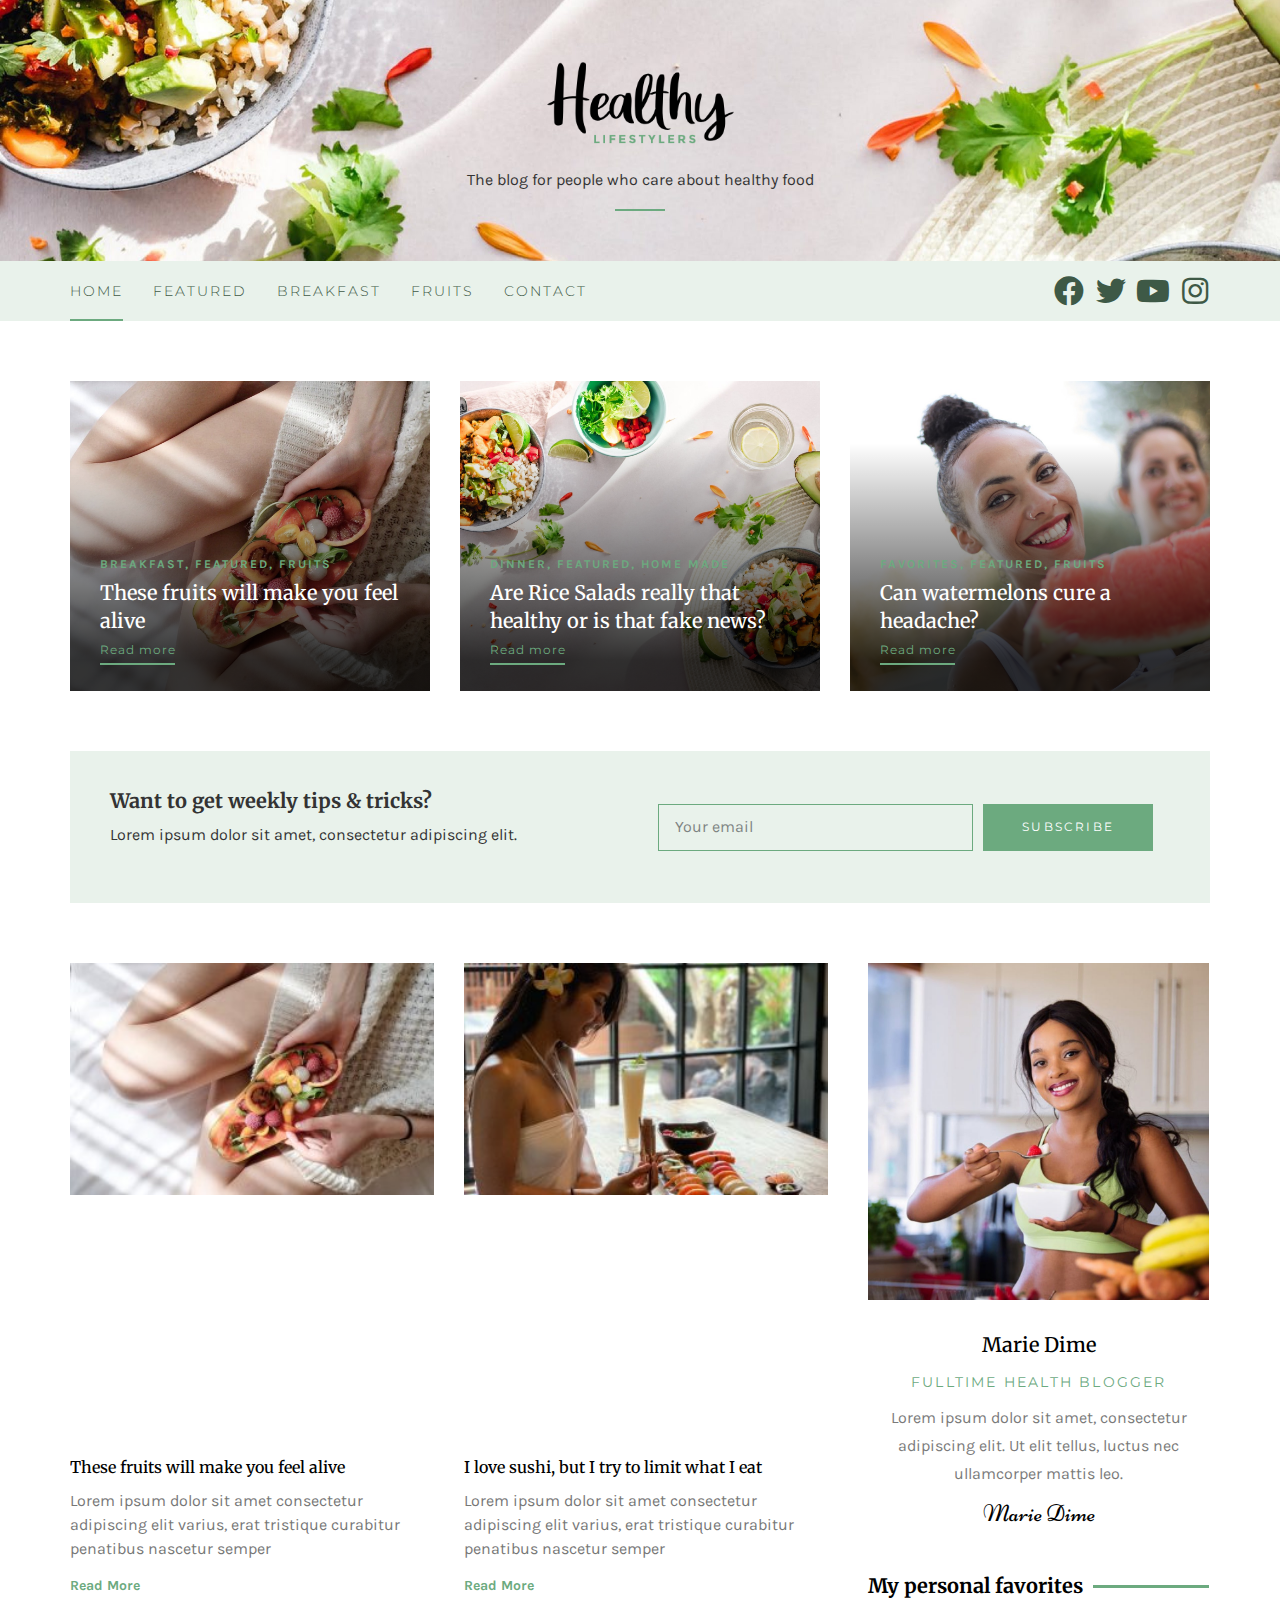
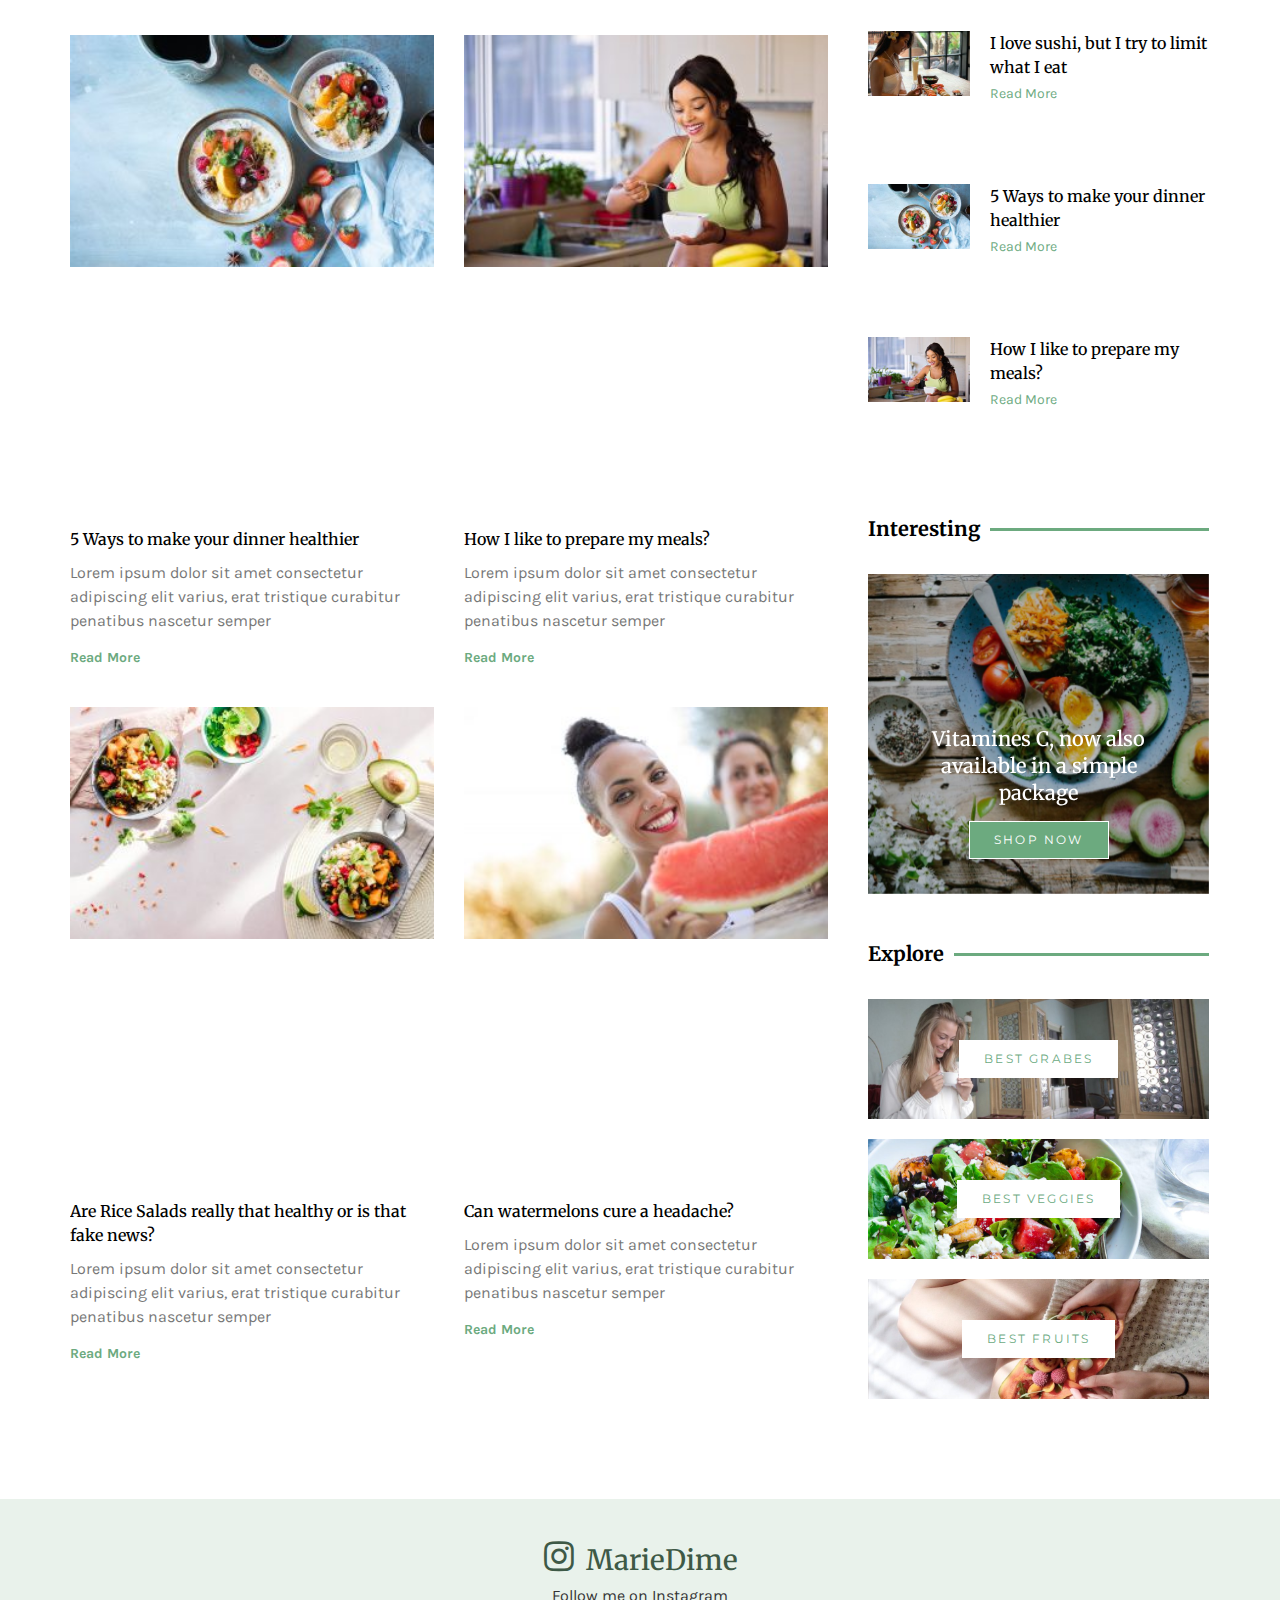
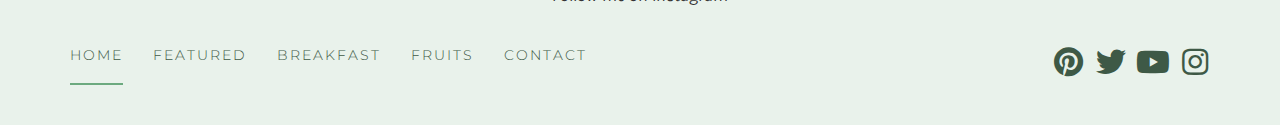
==== commit 0b5b4bd5: "health blog" ====
--- a/index.html
+++ b/index.html
@@ -7,10 +7,10 @@
 	<title>Health Blog &#8211; Health Personal Blog</title>
 <meta name="robots" content="max-image-preview:large">
 <link rel="dns-prefetch" href="//s.w.org">
-<link rel="alternate" type="application/rss+xml" title="Health Blog &raquo; Feed" href="/https://muhammadhamza008.github.io/health-blog/feed/">
-<link rel="alternate" type="application/rss+xml" title="Health Blog &raquo; Comments Feed" href="/https://muhammadhamza008.github.io/health-blog/comments/feed/">
+<link rel="alternate" type="application/rss+xml" title="Health Blog &raquo; Feed" href="https://muhammadhamza008.github.io/health-blog/feed/">
+<link rel="alternate" type="application/rss+xml" title="Health Blog &raquo; Comments Feed" href="https://muhammadhamza008.github.io/health-blog/comments/feed/">
 		<script type="text/javascript">
-			window._wpemojiSettings = {"baseUrl":"https:\/\/s.w.org\/images\/core\/emoji\/13.1.0\/72x72\/","ext":".png","svgUrl":"https:\/\/s.w.org\/images\/core\/emoji\/13.1.0\/svg\/","svgExt":".svg","source":{"concatemoji":"\/wp-includes\/js\/wp-emoji-release.min.js?ver=5.8.2"}};
+			window._wpemojiSettings = {"baseUrl":"https:\/\/s.w.org\/images\/core\/emoji\/13.1.0\/72x72\/","ext":".png","svgUrl":"https:\/\/s.w.org\/images\/core\/emoji\/13.1.0\/svg\/","svgExt":".svg","source":{"concatemoji":"https:\/\/muhammadhamza008.github.io\/health-blog\/wp-includes\/js\/wp-emoji-release.min.js?ver=5.8.2"}};
 			!function(e,a,t){var n,r,o,i=a.createElement("canvas"),p=i.getContext&&i.getContext("2d");function s(e,t){var a=String.fromCharCode;p.clearRect(0,0,i.width,i.height),p.fillText(a.apply(this,e),0,0);e=i.toDataURL();return p.clearRect(0,0,i.width,i.height),p.fillText(a.apply(this,t),0,0),e===i.toDataURL()}function c(e){var t=a.createElement("script");t.src=e,t.defer=t.type="text/javascript",a.getElementsByTagName("head")[0].appendChild(t)}for(o=Array("flag","emoji"),t.supports={everything:!0,everythingExceptFlag:!0},r=0;r<o.length;r++)t.supports[o[r]]=function(e){if(!p||!p.fillText)return!1;switch(p.textBaseline="top",p.font="600 32px Arial",e){case"flag":return s([127987,65039,8205,9895,65039],[127987,65039,8203,9895,65039])?!1:!s([55356,56826,55356,56819],[55356,56826,8203,55356,56819])&&!s([55356,57332,56128,56423,56128,56418,56128,56421,56128,56430,56128,56423,56128,56447],[55356,57332,8203,56128,56423,8203,56128,56418,8203,56128,56421,8203,56128,56430,8203,56128,56423,8203,56128,56447]);case"emoji":return!s([10084,65039,8205,55357,56613],[10084,65039,8203,55357,56613])}return!1}(o[r]),t.supports.everything=t.supports.everything&&t.supports[o[r]],"flag"!==o[r]&&(t.supports.everythingExceptFlag=t.supports.everythingExceptFlag&&t.supports[o[r]]);t.supports.everythingExceptFlag=t.supports.everythingExceptFlag&&!t.supports.flag,t.DOMReady=!1,t.readyCallback=function(){t.DOMReady=!0},t.supports.everything||(n=function(){t.readyCallback()},a.addEventListener?(a.addEventListener("DOMContentLoaded",n,!1),e.addEventListener("load",n,!1)):(e.attachEvent("onload",n),a.attachEvent("onreadystatechange",function(){"complete"===a.readyState&&t.readyCallback()})),(n=t.source||{}).concatemoji?c(n.concatemoji):n.wpemoji&&n.twemoji&&(c(n.twemoji),c(n.wpemoji)))}(window,document,window._wpemojiSettings);
 		</script>
 		<style type="text/css">img.wp-smiley,
@@ -25,47 +25,47 @@
 	background: none !important;
 	padding: 0 !important;
 }</style>
-	<link rel="stylesheet" id="sb_instagram_styles-css" href="/https://muhammadhamza008.github.io/health-blog/wp-content/plugins/instagram-feed/css/sbi-styles.min.css?ver=2.9.8" type="text/css" media="all">
-<link rel="stylesheet" id="wp-block-library-css" href="/https://muhammadhamza008.github.io/health-blog/wp-includes/css/dist/block-library/style.min.css?ver=5.8.2" type="text/css" media="all">
-<link rel="stylesheet" id="hello-elementor-css" href="/https://muhammadhamza008.github.io/health-blog/wp-content/themes/hello-elementor/style.min.css?ver=2.4.2" type="text/css" media="all">
-<link rel="stylesheet" id="hello-elementor-theme-style-css" href="/https://muhammadhamza008.github.io/health-blog/wp-content/themes/hello-elementor/theme.min.css?ver=2.4.2" type="text/css" media="all">
-<link rel="stylesheet" id="elementor-frontend-css" href="/https://muhammadhamza008.github.io/health-blog/wp-content/plugins/elementor/assets/css/frontend-lite.min.css?ver=3.5.2" type="text/css" media="all">
-<link rel="stylesheet" id="elementor-post-7-css" href="/https://muhammadhamza008.github.io/health-blog/wp-content/uploads/elementor/css/post-7.css?ver=1640368322" type="text/css" media="all">
-<link rel="stylesheet" id="jet-elements-css" href="/https://muhammadhamza008.github.io/health-blog/wp-content/plugins/jet-elements/assets/css/jet-elements.css?ver=2.6.1" type="text/css" media="all">
-<link rel="stylesheet" id="jet-elements-skin-css" href="/https://muhammadhamza008.github.io/health-blog/wp-content/plugins/jet-elements/assets/css/jet-elements-skin.css?ver=2.6.1" type="text/css" media="all">
-<link rel="stylesheet" id="elementor-icons-css" href="/https://muhammadhamza008.github.io/health-blog/wp-content/plugins/elementor/assets/lib/eicons/css/elementor-icons.min.css?ver=5.13.0" type="text/css" media="all">
-<link rel="stylesheet" id="elementor-pro-css" href="/https://muhammadhamza008.github.io/health-blog/wp-content/plugins/elementor-pro/assets/css/frontend-lite.min.css?ver=3.5.2" type="text/css" media="all">
-<link rel="stylesheet" id="elementor-post-14-css" href="/https://muhammadhamza008.github.io/health-blog/wp-content/uploads/elementor/css/post-14.css?ver=1640515222" type="text/css" media="all">
-<link rel="stylesheet" id="elementor-post-28-css" href="/https://muhammadhamza008.github.io/health-blog/wp-content/uploads/elementor/css/post-28.css?ver=1640368325" type="text/css" media="all">
-<link rel="stylesheet" id="elementor-post-158-css" href="/https://muhammadhamza008.github.io/health-blog/wp-content/uploads/elementor/css/post-158.css?ver=1640509396" type="text/css" media="all">
-<link rel="stylesheet" id="ecs-styles-css" href="/https://muhammadhamza008.github.io/health-blog/wp-content/plugins/ele-custom-skin/assets/css/ecs-style.css?ver=3.1.4" type="text/css" media="all">
-<link rel="stylesheet" id="elementor-post-173-css" href="/https://muhammadhamza008.github.io/health-blog/wp-content/uploads/elementor/css/post-173.css?ver=1640514775" type="text/css" media="all">
+	<link rel="stylesheet" id="sb_instagram_styles-css" href="https://muhammadhamza008.github.io/health-blog/wp-content/plugins/instagram-feed/css/sbi-styles.min.css?ver=2.9.8" type="text/css" media="all">
+<link rel="stylesheet" id="wp-block-library-css" href="https://muhammadhamza008.github.io/health-blog/wp-includes/css/dist/block-library/style.min.css?ver=5.8.2" type="text/css" media="all">
+<link rel="stylesheet" id="hello-elementor-css" href="https://muhammadhamza008.github.io/health-blog/wp-content/themes/hello-elementor/style.min.css?ver=2.4.2" type="text/css" media="all">
+<link rel="stylesheet" id="hello-elementor-theme-style-css" href="https://muhammadhamza008.github.io/health-blog/wp-content/themes/hello-elementor/theme.min.css?ver=2.4.2" type="text/css" media="all">
+<link rel="stylesheet" id="elementor-frontend-css" href="https://muhammadhamza008.github.io/health-blog/wp-content/plugins/elementor/assets/css/frontend-lite.min.css?ver=3.5.2" type="text/css" media="all">
+<link rel="stylesheet" id="elementor-post-7-css" href="https://muhammadhamza008.github.io/health-blog/wp-content/uploads/elementor/css/post-7.css?ver=1640368322" type="text/css" media="all">
+<link rel="stylesheet" id="jet-elements-css" href="https://muhammadhamza008.github.io/health-blog/wp-content/plugins/jet-elements/assets/css/jet-elements.css?ver=2.6.1" type="text/css" media="all">
+<link rel="stylesheet" id="jet-elements-skin-css" href="https://muhammadhamza008.github.io/health-blog/wp-content/plugins/jet-elements/assets/css/jet-elements-skin.css?ver=2.6.1" type="text/css" media="all">
+<link rel="stylesheet" id="elementor-icons-css" href="https://muhammadhamza008.github.io/health-blog/wp-content/plugins/elementor/assets/lib/eicons/css/elementor-icons.min.css?ver=5.13.0" type="text/css" media="all">
+<link rel="stylesheet" id="elementor-pro-css" href="https://muhammadhamza008.github.io/health-blog/wp-content/plugins/elementor-pro/assets/css/frontend-lite.min.css?ver=3.5.2" type="text/css" media="all">
+<link rel="stylesheet" id="elementor-post-14-css" href="https://muhammadhamza008.github.io/health-blog/wp-content/uploads/elementor/css/post-14.css?ver=1640515222" type="text/css" media="all">
+<link rel="stylesheet" id="elementor-post-28-css" href="https://muhammadhamza008.github.io/health-blog/wp-content/uploads/elementor/css/post-28.css?ver=1640368325" type="text/css" media="all">
+<link rel="stylesheet" id="elementor-post-158-css" href="https://muhammadhamza008.github.io/health-blog/wp-content/uploads/elementor/css/post-158.css?ver=1640509396" type="text/css" media="all">
+<link rel="stylesheet" id="ecs-styles-css" href="https://muhammadhamza008.github.io/health-blog/wp-content/plugins/ele-custom-skin/assets/css/ecs-style.css?ver=3.1.4" type="text/css" media="all">
+<link rel="stylesheet" id="elementor-post-173-css" href="https://muhammadhamza008.github.io/health-blog/wp-content/uploads/elementor/css/post-173.css?ver=1640514775" type="text/css" media="all">
 <link rel="stylesheet" id="google-fonts-1-css" href="https://fonts.googleapis.com/css?family=Roboto%3A100%2C100italic%2C200%2C200italic%2C300%2C300italic%2C400%2C400italic%2C500%2C500italic%2C600%2C600italic%2C700%2C700italic%2C800%2C800italic%2C900%2C900italic%7CRoboto+Slab%3A100%2C100italic%2C200%2C200italic%2C300%2C300italic%2C400%2C400italic%2C500%2C500italic%2C600%2C600italic%2C700%2C700italic%2C800%2C800italic%2C900%2C900italic%7CKarla%3A100%2C100italic%2C200%2C200italic%2C300%2C300italic%2C400%2C400italic%2C500%2C500italic%2C600%2C600italic%2C700%2C700italic%2C800%2C800italic%2C900%2C900italic%7CMerriweather%3A100%2C100italic%2C200%2C200italic%2C300%2C300italic%2C400%2C400italic%2C500%2C500italic%2C600%2C600italic%2C700%2C700italic%2C800%2C800italic%2C900%2C900italic%7CMontserrat%3A100%2C100italic%2C200%2C200italic%2C300%2C300italic%2C400%2C400italic%2C500%2C500italic%2C600%2C600italic%2C700%2C700italic%2C800%2C800italic%2C900%2C900italic&#038;display=auto&#038;ver=5.8.2" type="text/css" media="all">
-<link rel="stylesheet" id="elementor-icons-shared-0-css" href="/https://muhammadhamza008.github.io/health-blog/wp-content/plugins/elementor/assets/lib/font-awesome/css/fontawesome.min.css?ver=5.15.3" type="text/css" media="all">
-<link rel="stylesheet" id="elementor-icons-fa-solid-css" href="/https://muhammadhamza008.github.io/health-blog/wp-content/plugins/elementor/assets/lib/font-awesome/css/solid.min.css?ver=5.15.3" type="text/css" media="all">
-<link rel="stylesheet" id="elementor-icons-fa-brands-css" href="/https://muhammadhamza008.github.io/health-blog/wp-content/plugins/elementor/assets/lib/font-awesome/css/brands.min.css?ver=5.15.3" type="text/css" media="all">
-<script type="text/javascript" src="/https://muhammadhamza008.github.io/health-blog/wp-includes/js/jquery/jquery.min.js?ver=3.6.0" id="jquery-core-js"></script>
-<script type="text/javascript" src="/https://muhammadhamza008.github.io/health-blog/wp-includes/js/jquery/jquery-migrate.min.js?ver=3.3.2" id="jquery-migrate-js"></script>
+<link rel="stylesheet" id="elementor-icons-shared-0-css" href="https://muhammadhamza008.github.io/health-blog/wp-content/plugins/elementor/assets/lib/font-awesome/css/fontawesome.min.css?ver=5.15.3" type="text/css" media="all">
+<link rel="stylesheet" id="elementor-icons-fa-solid-css" href="https://muhammadhamza008.github.io/health-blog/wp-content/plugins/elementor/assets/lib/font-awesome/css/solid.min.css?ver=5.15.3" type="text/css" media="all">
+<link rel="stylesheet" id="elementor-icons-fa-brands-css" href="https://muhammadhamza008.github.io/health-blog/wp-content/plugins/elementor/assets/lib/font-awesome/css/brands.min.css?ver=5.15.3" type="text/css" media="all">
+<script type="text/javascript" src="https://muhammadhamza008.github.io/health-blog/wp-includes/js/jquery/jquery.min.js?ver=3.6.0" id="jquery-core-js"></script>
+<script type="text/javascript" src="https://muhammadhamza008.github.io/health-blog/wp-includes/js/jquery/jquery-migrate.min.js?ver=3.3.2" id="jquery-migrate-js"></script>
 <script type="text/javascript" id="ecs_ajax_load-js-extra">
 /* <![CDATA[ */
-var ecs_ajax_params = {"ajaxurl":"\/wp-admin\/admin-ajax.php","posts":"{\"error\":\"\",\"m\":\"\",\"p\":\"14\",\"post_parent\":\"\",\"subpost\":\"\",\"subpost_id\":\"\",\"attachment\":\"\",\"attachment_id\":0,\"name\":\"\",\"pagename\":\"\",\"page_id\":\"14\",\"second\":\"\",\"minute\":\"\",\"hour\":\"\",\"day\":0,\"monthnum\":0,\"year\":0,\"w\":0,\"category_name\":\"\",\"tag\":\"\",\"cat\":\"\",\"tag_id\":\"\",\"author\":\"\",\"author_name\":\"\",\"feed\":\"\",\"tb\":\"\",\"paged\":0,\"meta_key\":\"\",\"meta_value\":\"\",\"preview\":\"\",\"s\":\"\",\"sentence\":\"\",\"title\":\"\",\"fields\":\"\",\"menu_order\":\"\",\"embed\":\"\",\"category__in\":[],\"category__not_in\":[],\"category__and\":[],\"post__in\":[],\"post__not_in\":[],\"post_name__in\":[],\"tag__in\":[],\"tag__not_in\":[],\"tag__and\":[],\"tag_slug__in\":[],\"tag_slug__and\":[],\"post_parent__in\":[],\"post_parent__not_in\":[],\"author__in\":[],\"author__not_in\":[],\"ignore_sticky_posts\":false,\"suppress_filters\":false,\"cache_results\":true,\"update_post_term_cache\":true,\"lazy_load_term_meta\":true,\"update_post_meta_cache\":true,\"post_type\":\"\",\"posts_per_page\":10,\"nopaging\":false,\"comments_per_page\":\"50\",\"no_found_rows\":false,\"order\":\"DESC\"}"};
+var ecs_ajax_params = {"ajaxurl":"https:\/\/muhammadhamza008.github.io\/health-blog\/wp-admin\/admin-ajax.php","posts":"{\"error\":\"\",\"m\":\"\",\"p\":\"14\",\"post_parent\":\"\",\"subpost\":\"\",\"subpost_id\":\"\",\"attachment\":\"\",\"attachment_id\":0,\"name\":\"\",\"pagename\":\"\",\"page_id\":\"14\",\"second\":\"\",\"minute\":\"\",\"hour\":\"\",\"day\":0,\"monthnum\":0,\"year\":0,\"w\":0,\"category_name\":\"\",\"tag\":\"\",\"cat\":\"\",\"tag_id\":\"\",\"author\":\"\",\"author_name\":\"\",\"feed\":\"\",\"tb\":\"\",\"paged\":0,\"meta_key\":\"\",\"meta_value\":\"\",\"preview\":\"\",\"s\":\"\",\"sentence\":\"\",\"title\":\"\",\"fields\":\"\",\"menu_order\":\"\",\"embed\":\"\",\"category__in\":[],\"category__not_in\":[],\"category__and\":[],\"post__in\":[],\"post__not_in\":[],\"post_name__in\":[],\"tag__in\":[],\"tag__not_in\":[],\"tag__and\":[],\"tag_slug__in\":[],\"tag_slug__and\":[],\"post_parent__in\":[],\"post_parent__not_in\":[],\"author__in\":[],\"author__not_in\":[],\"ignore_sticky_posts\":false,\"suppress_filters\":false,\"cache_results\":true,\"update_post_term_cache\":true,\"lazy_load_term_meta\":true,\"update_post_meta_cache\":true,\"post_type\":\"\",\"posts_per_page\":10,\"nopaging\":false,\"comments_per_page\":\"50\",\"no_found_rows\":false,\"order\":\"DESC\"}"};
 /* ]]> */
 </script>
-<script type="text/javascript" src="/https://muhammadhamza008.github.io/health-blog/wp-content/plugins/ele-custom-skin/assets/js/ecs_ajax_pagination.js?ver=3.1.4" id="ecs_ajax_load-js"></script>
-<script type="text/javascript" src="/https://muhammadhamza008.github.io/health-blog/wp-content/plugins/ele-custom-skin/assets/js/ecs.js?ver=3.1.4" id="ecs-script-js"></script>
-<link rel="https://api.w.org/" href="/https://muhammadhamza008.github.io/health-blog/wp-json/">
-<link rel="alternate" type="application/json" href="/https://muhammadhamza008.github.io/health-blog/wp-json/wp/v2/pages/14">
-<link rel="EditURI" type="application/rsd+xml" title="RSD" href="/https://muhammadhamza008.github.io/health-blog/xmlrpc.php?rsd">
-<link rel="wlwmanifest" type="application/wlwmanifest+xml" href="/https://muhammadhamza008.github.io/health-blog/wp-includes/wlwmanifest.xml"> 
+<script type="text/javascript" src="https://muhammadhamza008.github.io/health-blog/wp-content/plugins/ele-custom-skin/assets/js/ecs_ajax_pagination.js?ver=3.1.4" id="ecs_ajax_load-js"></script>
+<script type="text/javascript" src="https://muhammadhamza008.github.io/health-blog/wp-content/plugins/ele-custom-skin/assets/js/ecs.js?ver=3.1.4" id="ecs-script-js"></script>
+<link rel="https://api.w.org/" href="https://muhammadhamza008.github.io/health-blog/wp-json/">
+<link rel="alternate" type="application/json" href="https://muhammadhamza008.github.io/health-blog/wp-json/wp/v2/pages/14">
+<link rel="EditURI" type="application/rsd+xml" title="RSD" href="https://muhammadhamza008.github.io/health-blog/xmlrpc.php?rsd">
+<link rel="wlwmanifest" type="application/wlwmanifest+xml" href="https://muhammadhamza008.github.io/health-blog/wp-includes/wlwmanifest.xml"> 
 <meta name="generator" content="WordPress 5.8.2">
-<link rel="canonical" href="/https://muhammadhamza008.github.io/health-blog/">
-<link rel="shortlink" href="/https://muhammadhamza008.github.io/health-blog/">
-<link rel="alternate" type="application/json+oembed" href="/https://muhammadhamza008.github.io/health-blog/wp-json/oembed/1.0/embed?url=%2F">
-<link rel="alternate" type="text/xml+oembed" href="/https://muhammadhamza008.github.io/health-blog/wp-json/oembed/1.0/embed?url=%2F&#038;format=xml">
-<link rel="icon" href="/https://muhammadhamza008.github.io/health-blog/wp-content/uploads/2021/12/cropped-site-icon-32x32.png" sizes="32x32">
-<link rel="icon" href="/https://muhammadhamza008.github.io/health-blog/wp-content/uploads/2021/12/cropped-site-icon-192x192.png" sizes="192x192">
-<link rel="apple-touch-icon" href="/https://muhammadhamza008.github.io/health-blog/wp-content/uploads/2021/12/cropped-site-icon-180x180.png">
-<meta name="msapplication-TileImage" content="/wp-content/uploads/2021/12/cropped-site-icon-270x270.png">
+<link rel="canonical" href="https://muhammadhamza008.github.io/health-blog/">
+<link rel="shortlink" href="https://muhammadhamza008.github.io/health-blog/">
+<link rel="alternate" type="application/json+oembed" href="https://muhammadhamza008.github.io/health-blog/wp-json/oembed/1.0/embed?url=https%3A%2F%2Fmuhammadhamza008.github.io%2Fhealth-blog%2F">
+<link rel="alternate" type="text/xml+oembed" href="https://muhammadhamza008.github.io/health-blog/wp-json/oembed/1.0/embed?url=https%3A%2F%2Fmuhammadhamza008.github.io%2Fhealth-blog%2F&#038;format=xml">
+<link rel="icon" href="https://muhammadhamza008.github.io/health-blog/wp-content/uploads/2021/12/cropped-site-icon-32x32.png" sizes="32x32">
+<link rel="icon" href="https://muhammadhamza008.github.io/health-blog/wp-content/uploads/2021/12/cropped-site-icon-192x192.png" sizes="192x192">
+<link rel="apple-touch-icon" href="https://muhammadhamza008.github.io/health-blog/wp-content/uploads/2021/12/cropped-site-icon-180x180.png">
+<meta name="msapplication-TileImage" content="https://muhammadhamza008.github.io/health-blog/wp-content/uploads/2021/12/cropped-site-icon-270x270.png">
 </head>
 <body class="home page-template page-template-elementor_header_footer page page-id-14 elementor-default elementor-template-full-width elementor-kit-7 elementor-page elementor-page-14">
 
@@ -78,7 +78,7 @@
 								<div class="elementor-element elementor-element-2b1e9ef elementor-widget elementor-widget-image" data-id="2b1e9ef" data-element_type="widget" data-widget_type="image.default">
 				<div class="elementor-widget-container">
 			<style>/*! elementor - v3.5.2 - 22-12-2021 */
-.elementor-widget-image{text-align:center}.elementor-widget-image a{display:inline-block}.elementor-widget-image a img[src$=".svg"]{width:48px}.elementor-widget-image img{vertical-align:middle;display:inline-block}</style>												<img width="534" height="274" src="/https://muhammadhamza008.github.io/health-blog/wp-content/uploads/2021/12/Logo-Healthy-Lifestylers.png" class="attachment-large size-large" alt="" loading="lazy" srcset="/https://muhammadhamza008.github.io/health-blog/wp-content/uploads/2021/12/Logo-Healthy-Lifestylers.png 534w, /https://muhammadhamza008.github.io/health-blog/wp-content/uploads/2021/12/Logo-Healthy-Lifestylers-300x154.png 300w" sizes="(max-width: 534px) 100vw, 534px">															</div>
+.elementor-widget-image{text-align:center}.elementor-widget-image a{display:inline-block}.elementor-widget-image a img[src$=".svg"]{width:48px}.elementor-widget-image img{vertical-align:middle;display:inline-block}</style>												<img width="534" height="274" src="https://muhammadhamza008.github.io/health-blog/wp-content/uploads/2021/12/Logo-Healthy-Lifestylers.png" class="attachment-large size-large" alt="" loading="lazy" srcset="https://muhammadhamza008.github.io/health-blog/wp-content/uploads/2021/12/Logo-Healthy-Lifestylers.png 534w, https://muhammadhamza008.github.io/health-blog/wp-content/uploads/2021/12/Logo-Healthy-Lifestylers-300x154.png 300w" sizes="(max-width: 534px) 100vw, 534px">															</div>
 				</div>
 				<div class="elementor-element elementor-element-860d1a9 elementor-hidden-mobile elementor-widget elementor-widget-text-editor" data-id="860d1a9" data-element_type="widget" data-widget_type="text-editor.default">
 				<div class="elementor-widget-container">
@@ -104,24 +104,24 @@
 			<div class="elementor-widget-wrap elementor-element-populated">
 								<div class="elementor-element elementor-element-5cf1a24f elementor-nav-menu--stretch elementor-nav-menu--dropdown-tablet elementor-nav-menu__text-align-aside elementor-nav-menu--toggle elementor-nav-menu--burger elementor-widget elementor-widget-nav-menu" data-id="5cf1a24f" data-element_type="widget" data-settings="{&quot;full_width&quot;:&quot;stretch&quot;,&quot;layout&quot;:&quot;horizontal&quot;,&quot;submenu_icon&quot;:{&quot;value&quot;:&quot;&lt;i class=\&quot;fas fa-caret-down\&quot;&gt;&lt;\/i&gt;&quot;,&quot;library&quot;:&quot;fa-solid&quot;},&quot;toggle&quot;:&quot;burger&quot;}" data-widget_type="nav-menu.default">
 				<div class="elementor-widget-container">
-			<link rel="stylesheet" href="/https://muhammadhamza008.github.io/health-blog/wp-content/plugins/elementor-pro/assets/css/widget-nav-menu.min.css">			<nav migration_allowed="1" migrated="0" role="navigation" class="elementor-nav-menu--main elementor-nav-menu__container elementor-nav-menu--layout-horizontal e--pointer-underline e--animation-fade">
+			<link rel="stylesheet" href="https://muhammadhamza008.github.io/health-blog/wp-content/plugins/elementor-pro/assets/css/widget-nav-menu.min.css">			<nav migration_allowed="1" migrated="0" role="navigation" class="elementor-nav-menu--main elementor-nav-menu__container elementor-nav-menu--layout-horizontal e--pointer-underline e--animation-fade">
 				<ul id="menu-1-5cf1a24f" class="elementor-nav-menu">
-<li class="menu-item menu-item-type-post_type menu-item-object-page menu-item-home current-menu-item page_item page-item-14 current_page_item menu-item-32"><a href="/https://muhammadhamza008.github.io/health-blog/" aria-current="page" class="elementor-item elementor-item-active">Home</a></li>
-<li class="menu-item menu-item-type-post_type menu-item-object-page menu-item-150"><a href="/https://muhammadhamza008.github.io/health-blog/featured/" class="elementor-item">Featured</a></li>
-<li class="menu-item menu-item-type-post_type menu-item-object-page menu-item-152"><a href="/https://muhammadhamza008.github.io/health-blog/breakfast/" class="elementor-item">Breakfast</a></li>
-<li class="menu-item menu-item-type-post_type menu-item-object-page menu-item-151"><a href="/https://muhammadhamza008.github.io/health-blog/fruits/" class="elementor-item">Fruits</a></li>
-<li class="menu-item menu-item-type-post_type menu-item-object-page menu-item-224"><a href="/https://muhammadhamza008.github.io/health-blog/contact/" class="elementor-item">Contact</a></li>
+<li class="menu-item menu-item-type-post_type menu-item-object-page menu-item-home current-menu-item page_item page-item-14 current_page_item menu-item-32"><a href="https://muhammadhamza008.github.io/health-blog/" aria-current="page" class="elementor-item elementor-item-active">Home</a></li>
+<li class="menu-item menu-item-type-post_type menu-item-object-page menu-item-150"><a href="https://muhammadhamza008.github.io/health-blog/featured/" class="elementor-item">Featured</a></li>
+<li class="menu-item menu-item-type-post_type menu-item-object-page menu-item-152"><a href="https://muhammadhamza008.github.io/health-blog/breakfast/" class="elementor-item">Breakfast</a></li>
+<li class="menu-item menu-item-type-post_type menu-item-object-page menu-item-151"><a href="https://muhammadhamza008.github.io/health-blog/fruits/" class="elementor-item">Fruits</a></li>
+<li class="menu-item menu-item-type-post_type menu-item-object-page menu-item-224"><a href="https://muhammadhamza008.github.io/health-blog/contact/" class="elementor-item">Contact</a></li>
 </ul>			</nav>
 					<div class="elementor-menu-toggle" role="button" tabindex="0" aria-label="Menu Toggle" aria-expanded="false">
 			<i aria-hidden="true" role="presentation" class="elementor-menu-toggle__icon--open eicon-menu-bar"></i><i aria-hidden="true" role="presentation" class="elementor-menu-toggle__icon--close eicon-close"></i>			<span class="elementor-screen-only">Menu</span>
 		</div>
 			<nav class="elementor-nav-menu--dropdown elementor-nav-menu__container" role="navigation" aria-hidden="true">
 				<ul id="menu-2-5cf1a24f" class="elementor-nav-menu">
-<li class="menu-item menu-item-type-post_type menu-item-object-page menu-item-home current-menu-item page_item page-item-14 current_page_item menu-item-32"><a href="/https://muhammadhamza008.github.io/health-blog/" aria-current="page" class="elementor-item elementor-item-active" tabindex="-1">Home</a></li>
-<li class="menu-item menu-item-type-post_type menu-item-object-page menu-item-150"><a href="/https://muhammadhamza008.github.io/health-blog/featured/" class="elementor-item" tabindex="-1">Featured</a></li>
-<li class="menu-item menu-item-type-post_type menu-item-object-page menu-item-152"><a href="/https://muhammadhamza008.github.io/health-blog/breakfast/" class="elementor-item" tabindex="-1">Breakfast</a></li>
-<li class="menu-item menu-item-type-post_type menu-item-object-page menu-item-151"><a href="/https://muhammadhamza008.github.io/health-blog/fruits/" class="elementor-item" tabindex="-1">Fruits</a></li>
-<li class="menu-item menu-item-type-post_type menu-item-object-page menu-item-224"><a href="/https://muhammadhamza008.github.io/health-blog/contact/" class="elementor-item" tabindex="-1">Contact</a></li>
+<li class="menu-item menu-item-type-post_type menu-item-object-page menu-item-home current-menu-item page_item page-item-14 current_page_item menu-item-32"><a href="https://muhammadhamza008.github.io/health-blog/" aria-current="page" class="elementor-item elementor-item-active" tabindex="-1">Home</a></li>
+<li class="menu-item menu-item-type-post_type menu-item-object-page menu-item-150"><a href="https://muhammadhamza008.github.io/health-blog/featured/" class="elementor-item" tabindex="-1">Featured</a></li>
+<li class="menu-item menu-item-type-post_type menu-item-object-page menu-item-152"><a href="https://muhammadhamza008.github.io/health-blog/breakfast/" class="elementor-item" tabindex="-1">Breakfast</a></li>
+<li class="menu-item menu-item-type-post_type menu-item-object-page menu-item-151"><a href="https://muhammadhamza008.github.io/health-blog/fruits/" class="elementor-item" tabindex="-1">Fruits</a></li>
+<li class="menu-item menu-item-type-post_type menu-item-object-page menu-item-224"><a href="https://muhammadhamza008.github.io/health-blog/contact/" class="elementor-item" tabindex="-1">Contact</a></li>
 </ul>			</nav>
 				</div>
 				</div>
@@ -170,11 +170,11 @@
 			<div class="elementor-widget-wrap elementor-element-populated">
 								<div class="elementor-element elementor-element-278f7ea8 elementor-grid-tablet-3 elementor-posts--thumbnail-top elementor-grid-3 elementor-grid-mobile-1 elementor-widget elementor-widget-posts" data-id="278f7ea8" data-element_type="widget" data-settings="{&quot;custom_columns_tablet&quot;:&quot;3&quot;,&quot;custom_columns&quot;:&quot;3&quot;,&quot;custom_columns_mobile&quot;:&quot;1&quot;,&quot;custom_row_gap&quot;:{&quot;unit&quot;:&quot;px&quot;,&quot;size&quot;:35,&quot;sizes&quot;:[]},&quot;custom_row_gap_tablet&quot;:{&quot;unit&quot;:&quot;px&quot;,&quot;size&quot;:&quot;&quot;,&quot;sizes&quot;:[]},&quot;custom_row_gap_mobile&quot;:{&quot;unit&quot;:&quot;px&quot;,&quot;size&quot;:&quot;&quot;,&quot;sizes&quot;:[]}}" data-widget_type="posts.custom">
 				<div class="elementor-widget-container">
-			<link rel="stylesheet" href="/https://muhammadhamza008.github.io/health-blog/wp-content/plugins/elementor-pro/assets/css/widget-posts.min.css">      <div class="ecs-posts elementor-posts-container elementor-posts   elementor-grid elementor-posts--skin-custom" data-settings="{&quot;current_page&quot;:1,&quot;max_num_pages&quot;:1,&quot;load_method&quot;:&quot;&quot;,&quot;widget_id&quot;:&quot;278f7ea8&quot;,&quot;post_id&quot;:14,&quot;theme_id&quot;:14,&quot;change_url&quot;:false,&quot;reinit_js&quot;:false}">
+			<link rel="stylesheet" href="https://muhammadhamza008.github.io/health-blog/wp-content/plugins/elementor-pro/assets/css/widget-posts.min.css">      <div class="ecs-posts elementor-posts-container elementor-posts   elementor-grid elementor-posts--skin-custom" data-settings="{&quot;current_page&quot;:1,&quot;max_num_pages&quot;:1,&quot;load_method&quot;:&quot;&quot;,&quot;widget_id&quot;:&quot;278f7ea8&quot;,&quot;post_id&quot;:14,&quot;theme_id&quot;:14,&quot;change_url&quot;:false,&quot;reinit_js&quot;:false}">
       		<article id="post-58" class="elementor-post elementor-grid-item ecs-post-loop post-58 post type-post status-publish format-standard has-post-thumbnail hentry category-breakfast category-featured category-fruits">
-		<style id="elementor-post-dynamic-173">.elementor-173 .elementor-element.elementor-element-66ba653:not(.elementor-motion-effects-element-type-background), .elementor-173 .elementor-element.elementor-element-66ba653 > .elementor-motion-effects-container > .elementor-motion-effects-layer{background-image:url("/https://muhammadhamza008.github.io/health-blog/wp-content/uploads/2021/12/Post-3.jpg");}</style>		<div data-elementor-type="loop" data-elementor-id="173" class="elementor elementor-173 post-58 post type-post status-publish format-standard has-post-thumbnail hentry category-breakfast category-featured category-fruits" data-elementor-settings="[]">
+		<style id="elementor-post-dynamic-173">.elementor-173 .elementor-element.elementor-element-66ba653:not(.elementor-motion-effects-element-type-background), .elementor-173 .elementor-element.elementor-element-66ba653 > .elementor-motion-effects-container > .elementor-motion-effects-layer{background-image:url("https://muhammadhamza008.github.io/health-blog/wp-content/uploads/2021/12/Post-3.jpg");}</style>		<div data-elementor-type="loop" data-elementor-id="173" class="elementor elementor-173 post-58 post type-post status-publish format-standard has-post-thumbnail hentry category-breakfast category-featured category-fruits" data-elementor-settings="[]">
 		<div class="elementor-section-wrap">
-			<style>#post-58 .elementor-173 .elementor-element.elementor-element-66ba653:not(.elementor-motion-effects-element-type-background), #post-58 .elementor-173 .elementor-element.elementor-element-66ba653 > .elementor-motion-effects-container > .elementor-motion-effects-layer{background-image: url("/https://muhammadhamza008.github.io/health-blog/wp-content/uploads/2021/12/Post-3.jpg");}</style>		<section class="elementor-section elementor-top-section elementor-element elementor-element-66ba653 elementor-section-height-min-height elementor-section-items-bottom elementor-section-boxed elementor-section-height-default" data-id="66ba653" data-element_type="section" data-settings="{&quot;background_background&quot;:&quot;classic&quot;,&quot;jet_parallax_layout_list&quot;:[{&quot;_id&quot;:&quot;f1c05c1&quot;,&quot;jet_parallax_layout_image&quot;:{&quot;url&quot;:&quot;&quot;,&quot;id&quot;:&quot;&quot;},&quot;jet_parallax_layout_image_tablet&quot;:{&quot;url&quot;:&quot;&quot;,&quot;id&quot;:&quot;&quot;},&quot;jet_parallax_layout_image_mobile&quot;:{&quot;url&quot;:&quot;&quot;,&quot;id&quot;:&quot;&quot;},&quot;jet_parallax_layout_speed&quot;:{&quot;unit&quot;:&quot;%&quot;,&quot;size&quot;:50,&quot;sizes&quot;:[]},&quot;jet_parallax_layout_type&quot;:&quot;scroll&quot;,&quot;jet_parallax_layout_direction&quot;:null,&quot;jet_parallax_layout_fx_direction&quot;:null,&quot;jet_parallax_layout_z_index&quot;:&quot;&quot;,&quot;jet_parallax_layout_bg_x&quot;:50,&quot;jet_parallax_layout_bg_x_tablet&quot;:&quot;&quot;,&quot;jet_parallax_layout_bg_x_mobile&quot;:&quot;&quot;,&quot;jet_parallax_layout_bg_y&quot;:50,&quot;jet_parallax_layout_bg_y_tablet&quot;:&quot;&quot;,&quot;jet_parallax_layout_bg_y_mobile&quot;:&quot;&quot;,&quot;jet_parallax_layout_bg_size&quot;:&quot;auto&quot;,&quot;jet_parallax_layout_bg_size_tablet&quot;:&quot;&quot;,&quot;jet_parallax_layout_bg_size_mobile&quot;:&quot;&quot;,&quot;jet_parallax_layout_animation_prop&quot;:&quot;transform&quot;,&quot;jet_parallax_layout_on&quot;:[&quot;desktop&quot;,&quot;tablet&quot;]}]}">
+			<style>#post-58 .elementor-173 .elementor-element.elementor-element-66ba653:not(.elementor-motion-effects-element-type-background), #post-58 .elementor-173 .elementor-element.elementor-element-66ba653 > .elementor-motion-effects-container > .elementor-motion-effects-layer{background-image: url("https://muhammadhamza008.github.io/health-blog/wp-content/uploads/2021/12/Post-3.jpg");}</style>		<section class="elementor-section elementor-top-section elementor-element elementor-element-66ba653 elementor-section-height-min-height elementor-section-items-bottom elementor-section-boxed elementor-section-height-default" data-id="66ba653" data-element_type="section" data-settings="{&quot;background_background&quot;:&quot;classic&quot;,&quot;jet_parallax_layout_list&quot;:[{&quot;_id&quot;:&quot;f1c05c1&quot;,&quot;jet_parallax_layout_image&quot;:{&quot;url&quot;:&quot;&quot;,&quot;id&quot;:&quot;&quot;},&quot;jet_parallax_layout_image_tablet&quot;:{&quot;url&quot;:&quot;&quot;,&quot;id&quot;:&quot;&quot;},&quot;jet_parallax_layout_image_mobile&quot;:{&quot;url&quot;:&quot;&quot;,&quot;id&quot;:&quot;&quot;},&quot;jet_parallax_layout_speed&quot;:{&quot;unit&quot;:&quot;%&quot;,&quot;size&quot;:50,&quot;sizes&quot;:[]},&quot;jet_parallax_layout_type&quot;:&quot;scroll&quot;,&quot;jet_parallax_layout_direction&quot;:null,&quot;jet_parallax_layout_fx_direction&quot;:null,&quot;jet_parallax_layout_z_index&quot;:&quot;&quot;,&quot;jet_parallax_layout_bg_x&quot;:50,&quot;jet_parallax_layout_bg_x_tablet&quot;:&quot;&quot;,&quot;jet_parallax_layout_bg_x_mobile&quot;:&quot;&quot;,&quot;jet_parallax_layout_bg_y&quot;:50,&quot;jet_parallax_layout_bg_y_tablet&quot;:&quot;&quot;,&quot;jet_parallax_layout_bg_y_mobile&quot;:&quot;&quot;,&quot;jet_parallax_layout_bg_size&quot;:&quot;auto&quot;,&quot;jet_parallax_layout_bg_size_tablet&quot;:&quot;&quot;,&quot;jet_parallax_layout_bg_size_mobile&quot;:&quot;&quot;,&quot;jet_parallax_layout_animation_prop&quot;:&quot;transform&quot;,&quot;jet_parallax_layout_on&quot;:[&quot;desktop&quot;,&quot;tablet&quot;]}]}">
 							<div class="elementor-background-overlay"></div>
 							<div class="elementor-container elementor-column-gap-default">
 					<div class="elementor-column elementor-col-100 elementor-top-column elementor-element elementor-element-3d22afaf" data-id="3d22afaf" data-element_type="column">
@@ -194,12 +194,12 @@
 				</div>
 				<div class="elementor-element elementor-element-107bede7 elementor-widget elementor-widget-theme-post-title elementor-page-title elementor-widget-heading" data-id="107bede7" data-element_type="widget" data-widget_type="theme-post-title.default">
 				<div class="elementor-widget-container">
-			<h2 class="elementor-heading-title elementor-size-default"><a href="/https://muhammadhamza008.github.io/health-blog/2021/12/24/these-fruits-will-make-you-feel-alive/">These fruits will make you feel alive</a></h2>		</div>
+			<h2 class="elementor-heading-title elementor-size-default"><a href="https://muhammadhamza008.github.io/health-blog/2021/12/24/these-fruits-will-make-you-feel-alive/">These fruits will make you feel alive</a></h2>		</div>
 				</div>
 				<div class="elementor-element elementor-element-5328dbd elementor-widget elementor-widget-button" data-id="5328dbd" data-element_type="widget" data-widget_type="button.default">
 				<div class="elementor-widget-container">
 					<div class="elementor-button-wrapper">
-			<a href="/https://muhammadhamza008.github.io/health-blog/2021/12/24/these-fruits-will-make-you-feel-alive/" class="elementor-button-link elementor-button elementor-size-xs" role="button">
+			<a href="https://muhammadhamza008.github.io/health-blog/2021/12/24/these-fruits-will-make-you-feel-alive/" class="elementor-button-link elementor-button elementor-size-xs" role="button">
 						<span class="elementor-button-content-wrapper">
 						<span class="elementor-button-text">Read more</span>
 		</span>
@@ -225,7 +225,7 @@
 				<article id="post-46" class="elementor-post elementor-grid-item ecs-post-loop post-46 post type-post status-publish format-standard has-post-thumbnail hentry category-dinner category-featured category-home-made">
 				<div data-elementor-type="loop" data-elementor-id="173" class="elementor elementor-173 post-46 post type-post status-publish format-standard has-post-thumbnail hentry category-dinner category-featured category-home-made" data-elementor-settings="[]">
 		<div class="elementor-section-wrap">
-			<style>#post-46 .elementor-173 .elementor-element.elementor-element-66ba653:not(.elementor-motion-effects-element-type-background), #post-46 .elementor-173 .elementor-element.elementor-element-66ba653 > .elementor-motion-effects-container > .elementor-motion-effects-layer{background-image: url("/https://muhammadhamza008.github.io/health-blog/wp-content/uploads/2021/12/Post-5.jpg");}</style>		<section class="elementor-section elementor-top-section elementor-element elementor-element-66ba653 elementor-section-height-min-height elementor-section-items-bottom elementor-section-boxed elementor-section-height-default" data-id="66ba653" data-element_type="section" data-settings="{&quot;background_background&quot;:&quot;classic&quot;,&quot;jet_parallax_layout_list&quot;:[{&quot;_id&quot;:&quot;f1c05c1&quot;,&quot;jet_parallax_layout_image&quot;:{&quot;url&quot;:&quot;&quot;,&quot;id&quot;:&quot;&quot;},&quot;jet_parallax_layout_image_tablet&quot;:{&quot;url&quot;:&quot;&quot;,&quot;id&quot;:&quot;&quot;},&quot;jet_parallax_layout_image_mobile&quot;:{&quot;url&quot;:&quot;&quot;,&quot;id&quot;:&quot;&quot;},&quot;jet_parallax_layout_speed&quot;:{&quot;unit&quot;:&quot;%&quot;,&quot;size&quot;:50,&quot;sizes&quot;:[]},&quot;jet_parallax_layout_type&quot;:&quot;scroll&quot;,&quot;jet_parallax_layout_direction&quot;:null,&quot;jet_parallax_layout_fx_direction&quot;:null,&quot;jet_parallax_layout_z_index&quot;:&quot;&quot;,&quot;jet_parallax_layout_bg_x&quot;:50,&quot;jet_parallax_layout_bg_x_tablet&quot;:&quot;&quot;,&quot;jet_parallax_layout_bg_x_mobile&quot;:&quot;&quot;,&quot;jet_parallax_layout_bg_y&quot;:50,&quot;jet_parallax_layout_bg_y_tablet&quot;:&quot;&quot;,&quot;jet_parallax_layout_bg_y_mobile&quot;:&quot;&quot;,&quot;jet_parallax_layout_bg_size&quot;:&quot;auto&quot;,&quot;jet_parallax_layout_bg_size_tablet&quot;:&quot;&quot;,&quot;jet_parallax_layout_bg_size_mobile&quot;:&quot;&quot;,&quot;jet_parallax_layout_animation_prop&quot;:&quot;transform&quot;,&quot;jet_parallax_layout_on&quot;:[&quot;desktop&quot;,&quot;tablet&quot;]}]}">
+			<style>#post-46 .elementor-173 .elementor-element.elementor-element-66ba653:not(.elementor-motion-effects-element-type-background), #post-46 .elementor-173 .elementor-element.elementor-element-66ba653 > .elementor-motion-effects-container > .elementor-motion-effects-layer{background-image: url("https://muhammadhamza008.github.io/health-blog/wp-content/uploads/2021/12/Post-5.jpg");}</style>		<section class="elementor-section elementor-top-section elementor-element elementor-element-66ba653 elementor-section-height-min-height elementor-section-items-bottom elementor-section-boxed elementor-section-height-default" data-id="66ba653" data-element_type="section" data-settings="{&quot;background_background&quot;:&quot;classic&quot;,&quot;jet_parallax_layout_list&quot;:[{&quot;_id&quot;:&quot;f1c05c1&quot;,&quot;jet_parallax_layout_image&quot;:{&quot;url&quot;:&quot;&quot;,&quot;id&quot;:&quot;&quot;},&quot;jet_parallax_layout_image_tablet&quot;:{&quot;url&quot;:&quot;&quot;,&quot;id&quot;:&quot;&quot;},&quot;jet_parallax_layout_image_mobile&quot;:{&quot;url&quot;:&quot;&quot;,&quot;id&quot;:&quot;&quot;},&quot;jet_parallax_layout_speed&quot;:{&quot;unit&quot;:&quot;%&quot;,&quot;size&quot;:50,&quot;sizes&quot;:[]},&quot;jet_parallax_layout_type&quot;:&quot;scroll&quot;,&quot;jet_parallax_layout_direction&quot;:null,&quot;jet_parallax_layout_fx_direction&quot;:null,&quot;jet_parallax_layout_z_index&quot;:&quot;&quot;,&quot;jet_parallax_layout_bg_x&quot;:50,&quot;jet_parallax_layout_bg_x_tablet&quot;:&quot;&quot;,&quot;jet_parallax_layout_bg_x_mobile&quot;:&quot;&quot;,&quot;jet_parallax_layout_bg_y&quot;:50,&quot;jet_parallax_layout_bg_y_tablet&quot;:&quot;&quot;,&quot;jet_parallax_layout_bg_y_mobile&quot;:&quot;&quot;,&quot;jet_parallax_layout_bg_size&quot;:&quot;auto&quot;,&quot;jet_parallax_layout_bg_size_tablet&quot;:&quot;&quot;,&quot;jet_parallax_layout_bg_size_mobile&quot;:&quot;&quot;,&quot;jet_parallax_layout_animation_prop&quot;:&quot;transform&quot;,&quot;jet_parallax_layout_on&quot;:[&quot;desktop&quot;,&quot;tablet&quot;]}]}">
 							<div class="elementor-background-overlay"></div>
 							<div class="elementor-container elementor-column-gap-default">
 					<div class="elementor-column elementor-col-100 elementor-top-column elementor-element elementor-element-3d22afaf" data-id="3d22afaf" data-element_type="column">
@@ -244,12 +244,12 @@
 				</div>
 				<div class="elementor-element elementor-element-107bede7 elementor-widget elementor-widget-theme-post-title elementor-page-title elementor-widget-heading" data-id="107bede7" data-element_type="widget" data-widget_type="theme-post-title.default">
 				<div class="elementor-widget-container">
-			<h2 class="elementor-heading-title elementor-size-default"><a href="/https://muhammadhamza008.github.io/health-blog/2021/12/24/are-rice-salads-really-that-healthy-or-is-that-fake-news/">Are Rice Salads really that healthy or is that fake news?</a></h2>		</div>
+			<h2 class="elementor-heading-title elementor-size-default"><a href="https://muhammadhamza008.github.io/health-blog/2021/12/24/are-rice-salads-really-that-healthy-or-is-that-fake-news/">Are Rice Salads really that healthy or is that fake news?</a></h2>		</div>
 				</div>
 				<div class="elementor-element elementor-element-5328dbd elementor-widget elementor-widget-button" data-id="5328dbd" data-element_type="widget" data-widget_type="button.default">
 				<div class="elementor-widget-container">
 					<div class="elementor-button-wrapper">
-			<a href="/https://muhammadhamza008.github.io/health-blog/2021/12/24/are-rice-salads-really-that-healthy-or-is-that-fake-news/" class="elementor-button-link elementor-button elementor-size-xs" role="button">
+			<a href="https://muhammadhamza008.github.io/health-blog/2021/12/24/are-rice-salads-really-that-healthy-or-is-that-fake-news/" class="elementor-button-link elementor-button elementor-size-xs" role="button">
 						<span class="elementor-button-content-wrapper">
 						<span class="elementor-button-text">Read more</span>
 		</span>
@@ -275,7 +275,7 @@
 				<article id="post-43" class="elementor-post elementor-grid-item ecs-post-loop post-43 post type-post status-publish format-standard has-post-thumbnail hentry category-favorites category-featured category-fruits">
 				<div data-elementor-type="loop" data-elementor-id="173" class="elementor elementor-173 post-43 post type-post status-publish format-standard has-post-thumbnail hentry category-favorites category-featured category-fruits" data-elementor-settings="[]">
 		<div class="elementor-section-wrap">
-			<style>#post-43 .elementor-173 .elementor-element.elementor-element-66ba653:not(.elementor-motion-effects-element-type-background), #post-43 .elementor-173 .elementor-element.elementor-element-66ba653 > .elementor-motion-effects-container > .elementor-motion-effects-layer{background-image: url("/https://muhammadhamza008.github.io/health-blog/wp-content/uploads/2021/12/Post-7.jpg");}</style>		<section class="elementor-section elementor-top-section elementor-element elementor-element-66ba653 elementor-section-height-min-height elementor-section-items-bottom elementor-section-boxed elementor-section-height-default" data-id="66ba653" data-element_type="section" data-settings="{&quot;background_background&quot;:&quot;classic&quot;,&quot;jet_parallax_layout_list&quot;:[{&quot;_id&quot;:&quot;f1c05c1&quot;,&quot;jet_parallax_layout_image&quot;:{&quot;url&quot;:&quot;&quot;,&quot;id&quot;:&quot;&quot;},&quot;jet_parallax_layout_image_tablet&quot;:{&quot;url&quot;:&quot;&quot;,&quot;id&quot;:&quot;&quot;},&quot;jet_parallax_layout_image_mobile&quot;:{&quot;url&quot;:&quot;&quot;,&quot;id&quot;:&quot;&quot;},&quot;jet_parallax_layout_speed&quot;:{&quot;unit&quot;:&quot;%&quot;,&quot;size&quot;:50,&quot;sizes&quot;:[]},&quot;jet_parallax_layout_type&quot;:&quot;scroll&quot;,&quot;jet_parallax_layout_direction&quot;:null,&quot;jet_parallax_layout_fx_direction&quot;:null,&quot;jet_parallax_layout_z_index&quot;:&quot;&quot;,&quot;jet_parallax_layout_bg_x&quot;:50,&quot;jet_parallax_layout_bg_x_tablet&quot;:&quot;&quot;,&quot;jet_parallax_layout_bg_x_mobile&quot;:&quot;&quot;,&quot;jet_parallax_layout_bg_y&quot;:50,&quot;jet_parallax_layout_bg_y_tablet&quot;:&quot;&quot;,&quot;jet_parallax_layout_bg_y_mobile&quot;:&quot;&quot;,&quot;jet_parallax_layout_bg_size&quot;:&quot;auto&quot;,&quot;jet_parallax_layout_bg_size_tablet&quot;:&quot;&quot;,&quot;jet_parallax_layout_bg_size_mobile&quot;:&quot;&quot;,&quot;jet_parallax_layout_animation_prop&quot;:&quot;transform&quot;,&quot;jet_parallax_layout_on&quot;:[&quot;desktop&quot;,&quot;tablet&quot;]}]}">
+			<style>#post-43 .elementor-173 .elementor-element.elementor-element-66ba653:not(.elementor-motion-effects-element-type-background), #post-43 .elementor-173 .elementor-element.elementor-element-66ba653 > .elementor-motion-effects-container > .elementor-motion-effects-layer{background-image: url("https://muhammadhamza008.github.io/health-blog/wp-content/uploads/2021/12/Post-7.jpg");}</style>		<section class="elementor-section elementor-top-section elementor-element elementor-element-66ba653 elementor-section-height-min-height elementor-section-items-bottom elementor-section-boxed elementor-section-height-default" data-id="66ba653" data-element_type="section" data-settings="{&quot;background_background&quot;:&quot;classic&quot;,&quot;jet_parallax_layout_list&quot;:[{&quot;_id&quot;:&quot;f1c05c1&quot;,&quot;jet_parallax_layout_image&quot;:{&quot;url&quot;:&quot;&quot;,&quot;id&quot;:&quot;&quot;},&quot;jet_parallax_layout_image_tablet&quot;:{&quot;url&quot;:&quot;&quot;,&quot;id&quot;:&quot;&quot;},&quot;jet_parallax_layout_image_mobile&quot;:{&quot;url&quot;:&quot;&quot;,&quot;id&quot;:&quot;&quot;},&quot;jet_parallax_layout_speed&quot;:{&quot;unit&quot;:&quot;%&quot;,&quot;size&quot;:50,&quot;sizes&quot;:[]},&quot;jet_parallax_layout_type&quot;:&quot;scroll&quot;,&quot;jet_parallax_layout_direction&quot;:null,&quot;jet_parallax_layout_fx_direction&quot;:null,&quot;jet_parallax_layout_z_index&quot;:&quot;&quot;,&quot;jet_parallax_layout_bg_x&quot;:50,&quot;jet_parallax_layout_bg_x_tablet&quot;:&quot;&quot;,&quot;jet_parallax_layout_bg_x_mobile&quot;:&quot;&quot;,&quot;jet_parallax_layout_bg_y&quot;:50,&quot;jet_parallax_layout_bg_y_tablet&quot;:&quot;&quot;,&quot;jet_parallax_layout_bg_y_mobile&quot;:&quot;&quot;,&quot;jet_parallax_layout_bg_size&quot;:&quot;auto&quot;,&quot;jet_parallax_layout_bg_size_tablet&quot;:&quot;&quot;,&quot;jet_parallax_layout_bg_size_mobile&quot;:&quot;&quot;,&quot;jet_parallax_layout_animation_prop&quot;:&quot;transform&quot;,&quot;jet_parallax_layout_on&quot;:[&quot;desktop&quot;,&quot;tablet&quot;]}]}">
 							<div class="elementor-background-overlay"></div>
 							<div class="elementor-container elementor-column-gap-default">
 					<div class="elementor-column elementor-col-100 elementor-top-column elementor-element elementor-element-3d22afaf" data-id="3d22afaf" data-element_type="column">
@@ -294,12 +294,12 @@
 				</div>
 				<div class="elementor-element elementor-element-107bede7 elementor-widget elementor-widget-theme-post-title elementor-page-title elementor-widget-heading" data-id="107bede7" data-element_type="widget" data-widget_type="theme-post-title.default">
 				<div class="elementor-widget-container">
-			<h2 class="elementor-heading-title elementor-size-default"><a href="/https://muhammadhamza008.github.io/health-blog/2021/12/24/can-watermelons-cure-a-headache/">Can watermelons cure a headache?</a></h2>		</div>
+			<h2 class="elementor-heading-title elementor-size-default"><a href="https://muhammadhamza008.github.io/health-blog/2021/12/24/can-watermelons-cure-a-headache/">Can watermelons cure a headache?</a></h2>		</div>
 				</div>
 				<div class="elementor-element elementor-element-5328dbd elementor-widget elementor-widget-button" data-id="5328dbd" data-element_type="widget" data-widget_type="button.default">
 				<div class="elementor-widget-container">
 					<div class="elementor-button-wrapper">
-			<a href="/https://muhammadhamza008.github.io/health-blog/2021/12/24/can-watermelons-cure-a-headache/" class="elementor-button-link elementor-button elementor-size-xs" role="button">
+			<a href="https://muhammadhamza008.github.io/health-blog/2021/12/24/can-watermelons-cure-a-headache/" class="elementor-button-link elementor-button elementor-size-xs" role="button">
 						<span class="elementor-button-content-wrapper">
 						<span class="elementor-button-text">Read more</span>
 		</span>
@@ -388,98 +388,98 @@
 				<div class="elementor-widget-container">
 					<div class="elementor-posts-container elementor-posts elementor-posts--skin-classic elementor-grid">
 				<article class="elementor-post elementor-grid-item post-58 post type-post status-publish format-standard has-post-thumbnail hentry category-breakfast category-featured category-fruits">
-				<a class="elementor-post__thumbnail__link" href="/https://muhammadhamza008.github.io/health-blog/2021/12/24/these-fruits-will-make-you-feel-alive/">
-			<div class="elementor-post__thumbnail"><img width="300" height="191" src="/https://muhammadhamza008.github.io/health-blog/wp-content/uploads/2021/12/Post-3-300x191.jpg" class="attachment-medium size-medium" alt="" loading="lazy"></div>
+				<a class="elementor-post__thumbnail__link" href="https://muhammadhamza008.github.io/health-blog/2021/12/24/these-fruits-will-make-you-feel-alive/">
+			<div class="elementor-post__thumbnail"><img width="300" height="191" src="https://muhammadhamza008.github.io/health-blog/wp-content/uploads/2021/12/Post-3-300x191.jpg" class="attachment-medium size-medium" alt="" loading="lazy"></div>
 		</a>
 				<div class="elementor-post__text">
 				<h3 class="elementor-post__title">
-			<a href="/https://muhammadhamza008.github.io/health-blog/2021/12/24/these-fruits-will-make-you-feel-alive/">
+			<a href="https://muhammadhamza008.github.io/health-blog/2021/12/24/these-fruits-will-make-you-feel-alive/">
 				These fruits will make you feel alive			</a>
 		</h3>
 				<div class="elementor-post__excerpt">
 			<p>Lorem ipsum dolor sit amet consectetur adipiscing elit varius, erat tristique curabitur penatibus nascetur semper</p>
 		</div>
-					<a class="elementor-post__read-more" href="/https://muhammadhamza008.github.io/health-blog/2021/12/24/these-fruits-will-make-you-feel-alive/">
+					<a class="elementor-post__read-more" href="https://muhammadhamza008.github.io/health-blog/2021/12/24/these-fruits-will-make-you-feel-alive/">
 				Read More			</a>
 				</div>
 				</article>
 				<article class="elementor-post elementor-grid-item post-55 post type-post status-publish format-standard has-post-thumbnail hentry category-favorites category-home-made">
-				<a class="elementor-post__thumbnail__link" href="/https://muhammadhamza008.github.io/health-blog/2021/12/24/i-love-sushi-but-i-try-to-limit-what-i-eat/">
-			<div class="elementor-post__thumbnail"><img width="300" height="191" src="/https://muhammadhamza008.github.io/health-blog/wp-content/uploads/2021/12/Post-6-300x191.jpg" class="attachment-medium size-medium" alt="" loading="lazy"></div>
+				<a class="elementor-post__thumbnail__link" href="https://muhammadhamza008.github.io/health-blog/2021/12/24/i-love-sushi-but-i-try-to-limit-what-i-eat/">
+			<div class="elementor-post__thumbnail"><img width="300" height="191" src="https://muhammadhamza008.github.io/health-blog/wp-content/uploads/2021/12/Post-6-300x191.jpg" class="attachment-medium size-medium" alt="" loading="lazy"></div>
 		</a>
 				<div class="elementor-post__text">
 				<h3 class="elementor-post__title">
-			<a href="/https://muhammadhamza008.github.io/health-blog/2021/12/24/i-love-sushi-but-i-try-to-limit-what-i-eat/">
+			<a href="https://muhammadhamza008.github.io/health-blog/2021/12/24/i-love-sushi-but-i-try-to-limit-what-i-eat/">
 				I love sushi, but I try to limit what I eat			</a>
 		</h3>
 				<div class="elementor-post__excerpt">
 			<p>Lorem ipsum dolor sit amet consectetur adipiscing elit varius, erat tristique curabitur penatibus nascetur semper</p>
 		</div>
-					<a class="elementor-post__read-more" href="/https://muhammadhamza008.github.io/health-blog/2021/12/24/i-love-sushi-but-i-try-to-limit-what-i-eat/">
+					<a class="elementor-post__read-more" href="https://muhammadhamza008.github.io/health-blog/2021/12/24/i-love-sushi-but-i-try-to-limit-what-i-eat/">
 				Read More			</a>
 				</div>
 				</article>
 				<article class="elementor-post elementor-grid-item post-52 post type-post status-publish format-standard has-post-thumbnail hentry category-dinner category-favorites">
-				<a class="elementor-post__thumbnail__link" href="/https://muhammadhamza008.github.io/health-blog/2021/12/24/5-ways-to-make-your-dinner-healthier/">
-			<div class="elementor-post__thumbnail"><img width="300" height="191" src="/https://muhammadhamza008.github.io/health-blog/wp-content/uploads/2021/12/Post-2-300x191.jpg" class="attachment-medium size-medium" alt="" loading="lazy"></div>
+				<a class="elementor-post__thumbnail__link" href="https://muhammadhamza008.github.io/health-blog/2021/12/24/5-ways-to-make-your-dinner-healthier/">
+			<div class="elementor-post__thumbnail"><img width="300" height="191" src="https://muhammadhamza008.github.io/health-blog/wp-content/uploads/2021/12/Post-2-300x191.jpg" class="attachment-medium size-medium" alt="" loading="lazy"></div>
 		</a>
 				<div class="elementor-post__text">
 				<h3 class="elementor-post__title">
-			<a href="/https://muhammadhamza008.github.io/health-blog/2021/12/24/5-ways-to-make-your-dinner-healthier/">
+			<a href="https://muhammadhamza008.github.io/health-blog/2021/12/24/5-ways-to-make-your-dinner-healthier/">
 				5 Ways to make your dinner healthier			</a>
 		</h3>
 				<div class="elementor-post__excerpt">
 			<p>Lorem ipsum dolor sit amet consectetur adipiscing elit varius, erat tristique curabitur penatibus nascetur semper</p>
 		</div>
-					<a class="elementor-post__read-more" href="/https://muhammadhamza008.github.io/health-blog/2021/12/24/5-ways-to-make-your-dinner-healthier/">
+					<a class="elementor-post__read-more" href="https://muhammadhamza008.github.io/health-blog/2021/12/24/5-ways-to-make-your-dinner-healthier/">
 				Read More			</a>
 				</div>
 				</article>
 				<article class="elementor-post elementor-grid-item post-49 post type-post status-publish format-standard has-post-thumbnail hentry category-breakfast category-dinner category-favorites">
-				<a class="elementor-post__thumbnail__link" href="/https://muhammadhamza008.github.io/health-blog/2021/12/24/how-i-like-to-prepare-my-meals/">
-			<div class="elementor-post__thumbnail"><img width="300" height="191" src="/https://muhammadhamza008.github.io/health-blog/wp-content/uploads/2021/12/Post-4-300x191.jpg" class="attachment-medium size-medium" alt="" loading="lazy"></div>
+				<a class="elementor-post__thumbnail__link" href="https://muhammadhamza008.github.io/health-blog/2021/12/24/how-i-like-to-prepare-my-meals/">
+			<div class="elementor-post__thumbnail"><img width="300" height="191" src="https://muhammadhamza008.github.io/health-blog/wp-content/uploads/2021/12/Post-4-300x191.jpg" class="attachment-medium size-medium" alt="" loading="lazy"></div>
 		</a>
 				<div class="elementor-post__text">
 				<h3 class="elementor-post__title">
-			<a href="/https://muhammadhamza008.github.io/health-blog/2021/12/24/how-i-like-to-prepare-my-meals/">
+			<a href="https://muhammadhamza008.github.io/health-blog/2021/12/24/how-i-like-to-prepare-my-meals/">
 				How I like to prepare my meals?			</a>
 		</h3>
 				<div class="elementor-post__excerpt">
 			<p>Lorem ipsum dolor sit amet consectetur adipiscing elit varius, erat tristique curabitur penatibus nascetur semper</p>
 		</div>
-					<a class="elementor-post__read-more" href="/https://muhammadhamza008.github.io/health-blog/2021/12/24/how-i-like-to-prepare-my-meals/">
+					<a class="elementor-post__read-more" href="https://muhammadhamza008.github.io/health-blog/2021/12/24/how-i-like-to-prepare-my-meals/">
 				Read More			</a>
 				</div>
 				</article>
 				<article class="elementor-post elementor-grid-item post-46 post type-post status-publish format-standard has-post-thumbnail hentry category-dinner category-featured category-home-made">
-				<a class="elementor-post__thumbnail__link" href="/https://muhammadhamza008.github.io/health-blog/2021/12/24/are-rice-salads-really-that-healthy-or-is-that-fake-news/">
-			<div class="elementor-post__thumbnail"><img width="300" height="191" src="/https://muhammadhamza008.github.io/health-blog/wp-content/uploads/2021/12/Post-5-300x191.jpg" class="attachment-medium size-medium" alt="" loading="lazy"></div>
+				<a class="elementor-post__thumbnail__link" href="https://muhammadhamza008.github.io/health-blog/2021/12/24/are-rice-salads-really-that-healthy-or-is-that-fake-news/">
+			<div class="elementor-post__thumbnail"><img width="300" height="191" src="https://muhammadhamza008.github.io/health-blog/wp-content/uploads/2021/12/Post-5-300x191.jpg" class="attachment-medium size-medium" alt="" loading="lazy"></div>
 		</a>
 				<div class="elementor-post__text">
 				<h3 class="elementor-post__title">
-			<a href="/https://muhammadhamza008.github.io/health-blog/2021/12/24/are-rice-salads-really-that-healthy-or-is-that-fake-news/">
+			<a href="https://muhammadhamza008.github.io/health-blog/2021/12/24/are-rice-salads-really-that-healthy-or-is-that-fake-news/">
 				Are Rice Salads really that healthy or is that fake news?			</a>
 		</h3>
 				<div class="elementor-post__excerpt">
 			<p>Lorem ipsum dolor sit amet consectetur adipiscing elit varius, erat tristique curabitur penatibus nascetur semper</p>
 		</div>
-					<a class="elementor-post__read-more" href="/https://muhammadhamza008.github.io/health-blog/2021/12/24/are-rice-salads-really-that-healthy-or-is-that-fake-news/">
+					<a class="elementor-post__read-more" href="https://muhammadhamza008.github.io/health-blog/2021/12/24/are-rice-salads-really-that-healthy-or-is-that-fake-news/">
 				Read More			</a>
 				</div>
 				</article>
 				<article class="elementor-post elementor-grid-item post-43 post type-post status-publish format-standard has-post-thumbnail hentry category-favorites category-featured category-fruits">
-				<a class="elementor-post__thumbnail__link" href="/https://muhammadhamza008.github.io/health-blog/2021/12/24/can-watermelons-cure-a-headache/">
-			<div class="elementor-post__thumbnail"><img width="300" height="191" src="/https://muhammadhamza008.github.io/health-blog/wp-content/uploads/2021/12/Post-7-300x191.jpg" class="attachment-medium size-medium" alt="" loading="lazy"></div>
+				<a class="elementor-post__thumbnail__link" href="https://muhammadhamza008.github.io/health-blog/2021/12/24/can-watermelons-cure-a-headache/">
+			<div class="elementor-post__thumbnail"><img width="300" height="191" src="https://muhammadhamza008.github.io/health-blog/wp-content/uploads/2021/12/Post-7-300x191.jpg" class="attachment-medium size-medium" alt="" loading="lazy"></div>
 		</a>
 				<div class="elementor-post__text">
 				<h3 class="elementor-post__title">
-			<a href="/https://muhammadhamza008.github.io/health-blog/2021/12/24/can-watermelons-cure-a-headache/">
+			<a href="https://muhammadhamza008.github.io/health-blog/2021/12/24/can-watermelons-cure-a-headache/">
 				Can watermelons cure a headache?			</a>
 		</h3>
 				<div class="elementor-post__excerpt">
 			<p>Lorem ipsum dolor sit amet consectetur adipiscing elit varius, erat tristique curabitur penatibus nascetur semper</p>
 		</div>
-					<a class="elementor-post__read-more" href="/https://muhammadhamza008.github.io/health-blog/2021/12/24/can-watermelons-cure-a-headache/">
+					<a class="elementor-post__read-more" href="https://muhammadhamza008.github.io/health-blog/2021/12/24/can-watermelons-cure-a-headache/">
 				Read More			</a>
 				</div>
 				</article>
@@ -504,7 +504,7 @@
 			<div class="elementor-widget-wrap elementor-element-populated">
 								<div class="elementor-element elementor-element-2e94ac9 elementor-widget elementor-widget-image" data-id="2e94ac9" data-element_type="widget" data-widget_type="image.default">
 				<div class="elementor-widget-container">
-															<img width="800" height="788" src="/https://muhammadhamza008.github.io/health-blog/wp-content/uploads/2021/12/Profile-picture-1024x1009.jpg" class="attachment-large size-large" alt="" loading="lazy" srcset="/https://muhammadhamza008.github.io/health-blog/wp-content/uploads/2021/12/Profile-picture-1024x1009.jpg 1024w, /https://muhammadhamza008.github.io/health-blog/wp-content/uploads/2021/12/Profile-picture-300x296.jpg 300w, /https://muhammadhamza008.github.io/health-blog/wp-content/uploads/2021/12/Profile-picture-768x757.jpg 768w, /https://muhammadhamza008.github.io/health-blog/wp-content/uploads/2021/12/Profile-picture.jpg 1220w" sizes="(max-width: 800px) 100vw, 800px">															</div>
+															<img width="800" height="788" src="https://muhammadhamza008.github.io/health-blog/wp-content/uploads/2021/12/Profile-picture-1024x1009.jpg" class="attachment-large size-large" alt="" loading="lazy" srcset="https://muhammadhamza008.github.io/health-blog/wp-content/uploads/2021/12/Profile-picture-1024x1009.jpg 1024w, https://muhammadhamza008.github.io/health-blog/wp-content/uploads/2021/12/Profile-picture-300x296.jpg 300w, https://muhammadhamza008.github.io/health-blog/wp-content/uploads/2021/12/Profile-picture-768x757.jpg 768w, https://muhammadhamza008.github.io/health-blog/wp-content/uploads/2021/12/Profile-picture.jpg 1220w" sizes="(max-width: 800px) 100vw, 800px">															</div>
 				</div>
 				<div class="elementor-element elementor-element-4dd55c64 elementor-widget elementor-widget-heading" data-id="4dd55c64" data-element_type="widget" data-widget_type="heading.default">
 				<div class="elementor-widget-container">
@@ -536,41 +536,41 @@
 				<div class="elementor-widget-container">
 					<div class="elementor-posts-container elementor-posts elementor-posts--skin-classic elementor-grid">
 				<article class="elementor-post elementor-grid-item post-55 post type-post status-publish format-standard has-post-thumbnail hentry category-favorites category-home-made">
-				<a class="elementor-post__thumbnail__link" href="/https://muhammadhamza008.github.io/health-blog/2021/12/24/i-love-sushi-but-i-try-to-limit-what-i-eat/">
-			<div class="elementor-post__thumbnail"><img width="300" height="191" src="/https://muhammadhamza008.github.io/health-blog/wp-content/uploads/2021/12/Post-6-300x191.jpg" class="attachment-medium size-medium" alt="" loading="lazy"></div>
+				<a class="elementor-post__thumbnail__link" href="https://muhammadhamza008.github.io/health-blog/2021/12/24/i-love-sushi-but-i-try-to-limit-what-i-eat/">
+			<div class="elementor-post__thumbnail"><img width="300" height="191" src="https://muhammadhamza008.github.io/health-blog/wp-content/uploads/2021/12/Post-6-300x191.jpg" class="attachment-medium size-medium" alt="" loading="lazy"></div>
 		</a>
 				<div class="elementor-post__text">
 				<h3 class="elementor-post__title">
-			<a href="/https://muhammadhamza008.github.io/health-blog/2021/12/24/i-love-sushi-but-i-try-to-limit-what-i-eat/">
+			<a href="https://muhammadhamza008.github.io/health-blog/2021/12/24/i-love-sushi-but-i-try-to-limit-what-i-eat/">
 				I love sushi, but I try to limit what I eat			</a>
 		</h3>
-					<a class="elementor-post__read-more" href="/https://muhammadhamza008.github.io/health-blog/2021/12/24/i-love-sushi-but-i-try-to-limit-what-i-eat/">
+					<a class="elementor-post__read-more" href="https://muhammadhamza008.github.io/health-blog/2021/12/24/i-love-sushi-but-i-try-to-limit-what-i-eat/">
 				Read More			</a>
 				</div>
 				</article>
 				<article class="elementor-post elementor-grid-item post-52 post type-post status-publish format-standard has-post-thumbnail hentry category-dinner category-favorites">
-				<a class="elementor-post__thumbnail__link" href="/https://muhammadhamza008.github.io/health-blog/2021/12/24/5-ways-to-make-your-dinner-healthier/">
-			<div class="elementor-post__thumbnail"><img width="300" height="191" src="/https://muhammadhamza008.github.io/health-blog/wp-content/uploads/2021/12/Post-2-300x191.jpg" class="attachment-medium size-medium" alt="" loading="lazy"></div>
+				<a class="elementor-post__thumbnail__link" href="https://muhammadhamza008.github.io/health-blog/2021/12/24/5-ways-to-make-your-dinner-healthier/">
+			<div class="elementor-post__thumbnail"><img width="300" height="191" src="https://muhammadhamza008.github.io/health-blog/wp-content/uploads/2021/12/Post-2-300x191.jpg" class="attachment-medium size-medium" alt="" loading="lazy"></div>
 		</a>
 				<div class="elementor-post__text">
 				<h3 class="elementor-post__title">
-			<a href="/https://muhammadhamza008.github.io/health-blog/2021/12/24/5-ways-to-make-your-dinner-healthier/">
+			<a href="https://muhammadhamza008.github.io/health-blog/2021/12/24/5-ways-to-make-your-dinner-healthier/">
 				5 Ways to make your dinner healthier			</a>
 		</h3>
-					<a class="elementor-post__read-more" href="/https://muhammadhamza008.github.io/health-blog/2021/12/24/5-ways-to-make-your-dinner-healthier/">
+					<a class="elementor-post__read-more" href="https://muhammadhamza008.github.io/health-blog/2021/12/24/5-ways-to-make-your-dinner-healthier/">
 				Read More			</a>
 				</div>
 				</article>
 				<article class="elementor-post elementor-grid-item post-49 post type-post status-publish format-standard has-post-thumbnail hentry category-breakfast category-dinner category-favorites">
-				<a class="elementor-post__thumbnail__link" href="/https://muhammadhamza008.github.io/health-blog/2021/12/24/how-i-like-to-prepare-my-meals/">
-			<div class="elementor-post__thumbnail"><img width="300" height="191" src="/https://muhammadhamza008.github.io/health-blog/wp-content/uploads/2021/12/Post-4-300x191.jpg" class="attachment-medium size-medium" alt="" loading="lazy"></div>
+				<a class="elementor-post__thumbnail__link" href="https://muhammadhamza008.github.io/health-blog/2021/12/24/how-i-like-to-prepare-my-meals/">
+			<div class="elementor-post__thumbnail"><img width="300" height="191" src="https://muhammadhamza008.github.io/health-blog/wp-content/uploads/2021/12/Post-4-300x191.jpg" class="attachment-medium size-medium" alt="" loading="lazy"></div>
 		</a>
 				<div class="elementor-post__text">
 				<h3 class="elementor-post__title">
-			<a href="/https://muhammadhamza008.github.io/health-blog/2021/12/24/how-i-like-to-prepare-my-meals/">
+			<a href="https://muhammadhamza008.github.io/health-blog/2021/12/24/how-i-like-to-prepare-my-meals/">
 				How I like to prepare my meals?			</a>
 		</h3>
-					<a class="elementor-post__read-more" href="/https://muhammadhamza008.github.io/health-blog/2021/12/24/how-i-like-to-prepare-my-meals/">
+					<a class="elementor-post__read-more" href="https://muhammadhamza008.github.io/health-blog/2021/12/24/how-i-like-to-prepare-my-meals/">
 				Read More			</a>
 				</div>
 				</article>
@@ -592,9 +592,9 @@
 				</div>
 				<div class="elementor-element elementor-element-492e4b9 elementor-cta--skin-cover elementor-cta--valign-bottom elementor-animated-content elementor-bg-transform elementor-bg-transform-zoom-in elementor-widget elementor-widget-call-to-action" data-id="492e4b9" data-element_type="widget" data-widget_type="call-to-action.default">
 				<div class="elementor-widget-container">
-			<link rel="stylesheet" href="/https://muhammadhamza008.github.io/health-blog/wp-content/plugins/elementor-pro/assets/css/widget-call-to-action.min.css">		<div class="elementor-cta">
+			<link rel="stylesheet" href="https://muhammadhamza008.github.io/health-blog/wp-content/plugins/elementor-pro/assets/css/widget-call-to-action.min.css">		<div class="elementor-cta">
 					<div class="elementor-cta__bg-wrapper">
-				<div class="elementor-cta__bg elementor-bg" style="background-image: url(/https://muhammadhamza008.github.io/health-blog/wp-content/uploads/2021/12/Post-1-1024x652.jpg);"></div>
+				<div class="elementor-cta__bg elementor-bg" style="background-image: url(https://muhammadhamza008.github.io/health-blog/wp-content/uploads/2021/12/Post-1-1024x652.jpg);"></div>
 				<div class="elementor-cta__bg-overlay"></div>
 			</div>
 							<div class="elementor-cta__content">
@@ -623,7 +623,7 @@
 				<div class="elementor-widget-container">
 					<div class="elementor-cta">
 					<div class="elementor-cta__bg-wrapper">
-				<div class="elementor-cta__bg elementor-bg" style="background-image: url(/https://muhammadhamza008.github.io/health-blog/wp-content/uploads/2021/12/Side-category-2-1024x396.jpg);"></div>
+				<div class="elementor-cta__bg elementor-bg" style="background-image: url(https://muhammadhamza008.github.io/health-blog/wp-content/uploads/2021/12/Side-category-2-1024x396.jpg);"></div>
 				<div class="elementor-cta__bg-overlay"></div>
 			</div>
 							<div class="elementor-cta__content">
@@ -642,7 +642,7 @@
 				<div class="elementor-widget-container">
 					<div class="elementor-cta">
 					<div class="elementor-cta__bg-wrapper">
-				<div class="elementor-cta__bg elementor-bg" style="background-image: url(/https://muhammadhamza008.github.io/health-blog/wp-content/uploads/2021/12/Side-category-1-1024x400.jpg);"></div>
+				<div class="elementor-cta__bg elementor-bg" style="background-image: url(https://muhammadhamza008.github.io/health-blog/wp-content/uploads/2021/12/Side-category-1-1024x400.jpg);"></div>
 				<div class="elementor-cta__bg-overlay"></div>
 			</div>
 							<div class="elementor-cta__content">
@@ -661,7 +661,7 @@
 				<div class="elementor-widget-container">
 					<div class="elementor-cta">
 					<div class="elementor-cta__bg-wrapper">
-				<div class="elementor-cta__bg elementor-bg" style="background-image: url(/https://muhammadhamza008.github.io/health-blog/wp-content/uploads/2021/12/Side-category-3-1024x398.jpg);"></div>
+				<div class="elementor-cta__bg elementor-bg" style="background-image: url(https://muhammadhamza008.github.io/health-blog/wp-content/uploads/2021/12/Side-category-3-1024x398.jpg);"></div>
 				<div class="elementor-cta__bg-overlay"></div>
 			</div>
 							<div class="elementor-cta__content">
@@ -725,22 +725,22 @@
 				<div class="elementor-widget-container">
 						<nav migration_allowed="1" migrated="0" role="navigation" class="elementor-nav-menu--main elementor-nav-menu__container elementor-nav-menu--layout-horizontal e--pointer-underline e--animation-fade">
 				<ul id="menu-1-102111ac" class="elementor-nav-menu">
-<li class="menu-item menu-item-type-post_type menu-item-object-page menu-item-home current-menu-item page_item page-item-14 current_page_item menu-item-32"><a href="/https://muhammadhamza008.github.io/health-blog/" aria-current="page" class="elementor-item elementor-item-active">Home</a></li>
-<li class="menu-item menu-item-type-post_type menu-item-object-page menu-item-150"><a href="/https://muhammadhamza008.github.io/health-blog/featured/" class="elementor-item">Featured</a></li>
-<li class="menu-item menu-item-type-post_type menu-item-object-page menu-item-152"><a href="/https://muhammadhamza008.github.io/health-blog/breakfast/" class="elementor-item">Breakfast</a></li>
-<li class="menu-item menu-item-type-post_type menu-item-object-page menu-item-151"><a href="/https://muhammadhamza008.github.io/health-blog/fruits/" class="elementor-item">Fruits</a></li>
-<li class="menu-item menu-item-type-post_type menu-item-object-page menu-item-224"><a href="/https://muhammadhamza008.github.io/health-blog/contact/" class="elementor-item">Contact</a></li>
+<li class="menu-item menu-item-type-post_type menu-item-object-page menu-item-home current-menu-item page_item page-item-14 current_page_item menu-item-32"><a href="https://muhammadhamza008.github.io/health-blog/" aria-current="page" class="elementor-item elementor-item-active">Home</a></li>
+<li class="menu-item menu-item-type-post_type menu-item-object-page menu-item-150"><a href="https://muhammadhamza008.github.io/health-blog/featured/" class="elementor-item">Featured</a></li>
+<li class="menu-item menu-item-type-post_type menu-item-object-page menu-item-152"><a href="https://muhammadhamza008.github.io/health-blog/breakfast/" class="elementor-item">Breakfast</a></li>
+<li class="menu-item menu-item-type-post_type menu-item-object-page menu-item-151"><a href="https://muhammadhamza008.github.io/health-blog/fruits/" class="elementor-item">Fruits</a></li>
+<li class="menu-item menu-item-type-post_type menu-item-object-page menu-item-224"><a href="https://muhammadhamza008.github.io/health-blog/contact/" class="elementor-item">Contact</a></li>
 </ul>			</nav>
 					<div class="elementor-menu-toggle" role="button" tabindex="0" aria-label="Menu Toggle" aria-expanded="false">
 			<i aria-hidden="true" role="presentation" class="elementor-menu-toggle__icon--open eicon-menu-bar"></i><i aria-hidden="true" role="presentation" class="elementor-menu-toggle__icon--close eicon-close"></i>			<span class="elementor-screen-only">Menu</span>
 		</div>
 			<nav class="elementor-nav-menu--dropdown elementor-nav-menu__container" role="navigation" aria-hidden="true">
 				<ul id="menu-2-102111ac" class="elementor-nav-menu">
-<li class="menu-item menu-item-type-post_type menu-item-object-page menu-item-home current-menu-item page_item page-item-14 current_page_item menu-item-32"><a href="/https://muhammadhamza008.github.io/health-blog/" aria-current="page" class="elementor-item elementor-item-active" tabindex="-1">Home</a></li>
-<li class="menu-item menu-item-type-post_type menu-item-object-page menu-item-150"><a href="/https://muhammadhamza008.github.io/health-blog/featured/" class="elementor-item" tabindex="-1">Featured</a></li>
-<li class="menu-item menu-item-type-post_type menu-item-object-page menu-item-152"><a href="/https://muhammadhamza008.github.io/health-blog/breakfast/" class="elementor-item" tabindex="-1">Breakfast</a></li>
-<li class="menu-item menu-item-type-post_type menu-item-object-page menu-item-151"><a href="/https://muhammadhamza008.github.io/health-blog/fruits/" class="elementor-item" tabindex="-1">Fruits</a></li>
-<li class="menu-item menu-item-type-post_type menu-item-object-page menu-item-224"><a href="/https://muhammadhamza008.github.io/health-blog/contact/" class="elementor-item" tabindex="-1">Contact</a></li>
+<li class="menu-item menu-item-type-post_type menu-item-object-page menu-item-home current-menu-item page_item page-item-14 current_page_item menu-item-32"><a href="https://muhammadhamza008.github.io/health-blog/" aria-current="page" class="elementor-item elementor-item-active" tabindex="-1">Home</a></li>
+<li class="menu-item menu-item-type-post_type menu-item-object-page menu-item-150"><a href="https://muhammadhamza008.github.io/health-blog/featured/" class="elementor-item" tabindex="-1">Featured</a></li>
+<li class="menu-item menu-item-type-post_type menu-item-object-page menu-item-152"><a href="https://muhammadhamza008.github.io/health-blog/breakfast/" class="elementor-item" tabindex="-1">Breakfast</a></li>
+<li class="menu-item menu-item-type-post_type menu-item-object-page menu-item-151"><a href="https://muhammadhamza008.github.io/health-blog/fruits/" class="elementor-item" tabindex="-1">Fruits</a></li>
+<li class="menu-item menu-item-type-post_type menu-item-object-page menu-item-224"><a href="https://muhammadhamza008.github.io/health-blog/contact/" class="elementor-item" tabindex="-1">Contact</a></li>
 </ul>			</nav>
 				</div>
 				</div>
@@ -783,36 +783,36 @@
 		
 <!-- Instagram Feed JS -->
 <script type="text/javascript">
-var sbiajaxurl = "/wp-admin/admin-ajax.php";
+var sbiajaxurl = "https://muhammadhamza008.github.io/health-blog/wp-admin/admin-ajax.php";
 </script>
-<link rel="stylesheet" id="elementor-icons-fa-regular-css" href="/https://muhammadhamza008.github.io/health-blog/wp-content/plugins/elementor/assets/lib/font-awesome/css/regular.min.css?ver=5.15.3" type="text/css" media="all">
-<link rel="stylesheet" id="elementor-post-126-css" href="/https://muhammadhamza008.github.io/health-blog/wp-content/uploads/elementor/css/post-126.css?ver=1640502365" type="text/css" media="all">
-<link rel="stylesheet" id="e-animations-css" href="/https://muhammadhamza008.github.io/health-blog/wp-content/plugins/elementor/assets/lib/animations/animations.min.css?ver=3.5.2" type="text/css" media="all">
+<link rel="stylesheet" id="elementor-icons-fa-regular-css" href="https://muhammadhamza008.github.io/health-blog/wp-content/plugins/elementor/assets/lib/font-awesome/css/regular.min.css?ver=5.15.3" type="text/css" media="all">
+<link rel="stylesheet" id="elementor-post-126-css" href="https://muhammadhamza008.github.io/health-blog/wp-content/uploads/elementor/css/post-126.css?ver=1640502365" type="text/css" media="all">
+<link rel="stylesheet" id="e-animations-css" href="https://muhammadhamza008.github.io/health-blog/wp-content/plugins/elementor/assets/lib/animations/animations.min.css?ver=3.5.2" type="text/css" media="all">
 <link rel="stylesheet" id="google-fonts-2-css" href="https://fonts.googleapis.com/css?family=Niconne%3A100%2C100italic%2C200%2C200italic%2C300%2C300italic%2C400%2C400italic%2C500%2C500italic%2C600%2C600italic%2C700%2C700italic%2C800%2C800italic%2C900%2C900italic&#038;display=auto&#038;ver=5.8.2" type="text/css" media="all">
-<script type="text/javascript" src="/https://muhammadhamza008.github.io/health-blog/wp-content/themes/hello-elementor/assets/js/hello-frontend.min.js?ver=1.0.0" id="hello-theme-frontend-js"></script>
-<script type="text/javascript" src="/https://muhammadhamza008.github.io/health-blog/wp-includes/js/wp-embed.min.js?ver=5.8.2" id="wp-embed-js"></script>
-<script type="text/javascript" src="/https://muhammadhamza008.github.io/health-blog/wp-content/plugins/elementor-pro/assets/lib/smartmenus/jquery.smartmenus.min.js?ver=1.0.1" id="smartmenus-js"></script>
-<script type="text/javascript" src="/https://muhammadhamza008.github.io/health-blog/wp-includes/js/imagesloaded.min.js?ver=4.1.4" id="imagesloaded-js"></script>
-<script type="text/javascript" src="/https://muhammadhamza008.github.io/health-blog/wp-content/plugins/elementor-pro/assets/js/webpack-pro.runtime.min.js?ver=3.5.2" id="elementor-pro-webpack-runtime-js"></script>
-<script type="text/javascript" src="/https://muhammadhamza008.github.io/health-blog/wp-content/plugins/elementor/assets/js/webpack.runtime.min.js?ver=3.5.2" id="elementor-webpack-runtime-js"></script>
-<script type="text/javascript" src="/https://muhammadhamza008.github.io/health-blog/wp-content/plugins/elementor/assets/js/frontend-modules.min.js?ver=3.5.2" id="elementor-frontend-modules-js"></script>
+<script type="text/javascript" src="https://muhammadhamza008.github.io/health-blog/wp-content/themes/hello-elementor/assets/js/hello-frontend.min.js?ver=1.0.0" id="hello-theme-frontend-js"></script>
+<script type="text/javascript" src="https://muhammadhamza008.github.io/health-blog/wp-includes/js/wp-embed.min.js?ver=5.8.2" id="wp-embed-js"></script>
+<script type="text/javascript" src="https://muhammadhamza008.github.io/health-blog/wp-content/plugins/elementor-pro/assets/lib/smartmenus/jquery.smartmenus.min.js?ver=1.0.1" id="smartmenus-js"></script>
+<script type="text/javascript" src="https://muhammadhamza008.github.io/health-blog/wp-includes/js/imagesloaded.min.js?ver=4.1.4" id="imagesloaded-js"></script>
+<script type="text/javascript" src="https://muhammadhamza008.github.io/health-blog/wp-content/plugins/elementor-pro/assets/js/webpack-pro.runtime.min.js?ver=3.5.2" id="elementor-pro-webpack-runtime-js"></script>
+<script type="text/javascript" src="https://muhammadhamza008.github.io/health-blog/wp-content/plugins/elementor/assets/js/webpack.runtime.min.js?ver=3.5.2" id="elementor-webpack-runtime-js"></script>
+<script type="text/javascript" src="https://muhammadhamza008.github.io/health-blog/wp-content/plugins/elementor/assets/js/frontend-modules.min.js?ver=3.5.2" id="elementor-frontend-modules-js"></script>
 <script type="text/javascript" id="elementor-pro-frontend-js-before">
-var ElementorProFrontendConfig = {"ajaxurl":"\/wp-admin\/admin-ajax.php","nonce":"b97ea4efc0","urls":{"assets":"\/wp-content\/plugins\/elementor-pro\/assets\/","rest":"\/wp-json\/"},"i18n":{"toc_no_headings_found":"No headings were found on this page."},"shareButtonsNetworks":{"facebook":{"title":"Facebook","has_counter":true},"twitter":{"title":"Twitter"},"linkedin":{"title":"LinkedIn","has_counter":true},"pinterest":{"title":"Pinterest","has_counter":true},"reddit":{"title":"Reddit","has_counter":true},"vk":{"title":"VK","has_counter":true},"odnoklassniki":{"title":"OK","has_counter":true},"tumblr":{"title":"Tumblr"},"digg":{"title":"Digg"},"skype":{"title":"Skype"},"stumbleupon":{"title":"StumbleUpon","has_counter":true},"mix":{"title":"Mix"},"telegram":{"title":"Telegram"},"pocket":{"title":"Pocket","has_counter":true},"xing":{"title":"XING","has_counter":true},"whatsapp":{"title":"WhatsApp"},"email":{"title":"Email"},"print":{"title":"Print"}},"facebook_sdk":{"lang":"en_US","app_id":""},"lottie":{"defaultAnimationUrl":"\/wp-content\/plugins\/elementor-pro\/modules\/lottie\/assets\/animations\/default.json"}};
+var ElementorProFrontendConfig = {"ajaxurl":"https:\/\/muhammadhamza008.github.io\/health-blog\/wp-admin\/admin-ajax.php","nonce":"b97ea4efc0","urls":{"assets":"https:\/\/muhammadhamza008.github.io\/health-blog\/wp-content\/plugins\/elementor-pro\/assets\/","rest":"https:\/\/muhammadhamza008.github.io\/health-blog\/wp-json\/"},"i18n":{"toc_no_headings_found":"No headings were found on this page."},"shareButtonsNetworks":{"facebook":{"title":"Facebook","has_counter":true},"twitter":{"title":"Twitter"},"linkedin":{"title":"LinkedIn","has_counter":true},"pinterest":{"title":"Pinterest","has_counter":true},"reddit":{"title":"Reddit","has_counter":true},"vk":{"title":"VK","has_counter":true},"odnoklassniki":{"title":"OK","has_counter":true},"tumblr":{"title":"Tumblr"},"digg":{"title":"Digg"},"skype":{"title":"Skype"},"stumbleupon":{"title":"StumbleUpon","has_counter":true},"mix":{"title":"Mix"},"telegram":{"title":"Telegram"},"pocket":{"title":"Pocket","has_counter":true},"xing":{"title":"XING","has_counter":true},"whatsapp":{"title":"WhatsApp"},"email":{"title":"Email"},"print":{"title":"Print"}},"facebook_sdk":{"lang":"en_US","app_id":""},"lottie":{"defaultAnimationUrl":"https:\/\/muhammadhamza008.github.io\/health-blog\/wp-content\/plugins\/elementor-pro\/modules\/lottie\/assets\/animations\/default.json"}};
 </script>
-<script type="text/javascript" src="/https://muhammadhamza008.github.io/health-blog/wp-content/plugins/elementor-pro/assets/js/frontend.min.js?ver=3.5.2" id="elementor-pro-frontend-js"></script>
-<script type="text/javascript" src="/https://muhammadhamza008.github.io/health-blog/wp-content/plugins/elementor/assets/lib/waypoints/waypoints.min.js?ver=4.0.2" id="elementor-waypoints-js"></script>
-<script type="text/javascript" src="/https://muhammadhamza008.github.io/health-blog/wp-includes/js/jquery/ui/core.min.js?ver=1.12.1" id="jquery-ui-core-js"></script>
+<script type="text/javascript" src="https://muhammadhamza008.github.io/health-blog/wp-content/plugins/elementor-pro/assets/js/frontend.min.js?ver=3.5.2" id="elementor-pro-frontend-js"></script>
+<script type="text/javascript" src="https://muhammadhamza008.github.io/health-blog/wp-content/plugins/elementor/assets/lib/waypoints/waypoints.min.js?ver=4.0.2" id="elementor-waypoints-js"></script>
+<script type="text/javascript" src="https://muhammadhamza008.github.io/health-blog/wp-includes/js/jquery/ui/core.min.js?ver=1.12.1" id="jquery-ui-core-js"></script>
 <script type="text/javascript" id="elementor-frontend-js-before">
-var elementorFrontendConfig = {"environmentMode":{"edit":false,"wpPreview":false,"isScriptDebug":false},"i18n":{"shareOnFacebook":"Share on Facebook","shareOnTwitter":"Share on Twitter","pinIt":"Pin it","download":"Download","downloadImage":"Download image","fullscreen":"Fullscreen","zoom":"Zoom","share":"Share","playVideo":"Play Video","previous":"Previous","next":"Next","close":"Close"},"is_rtl":false,"breakpoints":{"xs":0,"sm":480,"md":768,"lg":1025,"xl":1440,"xxl":1600},"responsive":{"breakpoints":{"mobile":{"label":"Mobile","value":767,"default_value":767,"direction":"max","is_enabled":true},"mobile_extra":{"label":"Mobile Extra","value":880,"default_value":880,"direction":"max","is_enabled":false},"tablet":{"label":"Tablet","value":1024,"default_value":1024,"direction":"max","is_enabled":true},"tablet_extra":{"label":"Tablet Extra","value":1200,"default_value":1200,"direction":"max","is_enabled":false},"laptop":{"label":"Laptop","value":1366,"default_value":1366,"direction":"max","is_enabled":false},"widescreen":{"label":"Widescreen","value":2400,"default_value":2400,"direction":"min","is_enabled":false}}},"version":"3.5.2","is_static":false,"experimentalFeatures":{"e_dom_optimization":true,"e_optimized_assets_loading":true,"e_optimized_css_loading":true,"a11y_improvements":true,"e_import_export":true,"additional_custom_breakpoints":true,"e_hidden_wordpress_widgets":true,"theme_builder_v2":true,"hello-theme-header-footer":true,"landing-pages":true,"elements-color-picker":true,"favorite-widgets":true,"admin-top-bar":true,"form-submissions":true,"e_scroll_snap":true},"urls":{"assets":"\/wp-content\/plugins\/elementor\/assets\/"},"settings":{"page":[],"editorPreferences":[]},"kit":{"active_breakpoints":["viewport_mobile","viewport_tablet"],"global_image_lightbox":"yes","lightbox_enable_counter":"yes","lightbox_enable_fullscreen":"yes","lightbox_enable_zoom":"yes","lightbox_enable_share":"yes","lightbox_title_src":"title","lightbox_description_src":"description","hello_header_logo_type":"title","hello_header_menu_layout":"horizontal","hello_footer_logo_type":"logo"},"post":{"id":14,"title":"Health%20Blog%20%E2%80%93%20Health%20Personal%20Blog","excerpt":"","featuredImage":false}};
+var elementorFrontendConfig = {"environmentMode":{"edit":false,"wpPreview":false,"isScriptDebug":false},"i18n":{"shareOnFacebook":"Share on Facebook","shareOnTwitter":"Share on Twitter","pinIt":"Pin it","download":"Download","downloadImage":"Download image","fullscreen":"Fullscreen","zoom":"Zoom","share":"Share","playVideo":"Play Video","previous":"Previous","next":"Next","close":"Close"},"is_rtl":false,"breakpoints":{"xs":0,"sm":480,"md":768,"lg":1025,"xl":1440,"xxl":1600},"responsive":{"breakpoints":{"mobile":{"label":"Mobile","value":767,"default_value":767,"direction":"max","is_enabled":true},"mobile_extra":{"label":"Mobile Extra","value":880,"default_value":880,"direction":"max","is_enabled":false},"tablet":{"label":"Tablet","value":1024,"default_value":1024,"direction":"max","is_enabled":true},"tablet_extra":{"label":"Tablet Extra","value":1200,"default_value":1200,"direction":"max","is_enabled":false},"laptop":{"label":"Laptop","value":1366,"default_value":1366,"direction":"max","is_enabled":false},"widescreen":{"label":"Widescreen","value":2400,"default_value":2400,"direction":"min","is_enabled":false}}},"version":"3.5.2","is_static":false,"experimentalFeatures":{"e_dom_optimization":true,"e_optimized_assets_loading":true,"e_optimized_css_loading":true,"a11y_improvements":true,"e_import_export":true,"additional_custom_breakpoints":true,"e_hidden_wordpress_widgets":true,"theme_builder_v2":true,"hello-theme-header-footer":true,"landing-pages":true,"elements-color-picker":true,"favorite-widgets":true,"admin-top-bar":true,"form-submissions":true,"e_scroll_snap":true},"urls":{"assets":"https:\/\/muhammadhamza008.github.io\/health-blog\/wp-content\/plugins\/elementor\/assets\/"},"settings":{"page":[],"editorPreferences":[]},"kit":{"active_breakpoints":["viewport_mobile","viewport_tablet"],"global_image_lightbox":"yes","lightbox_enable_counter":"yes","lightbox_enable_fullscreen":"yes","lightbox_enable_zoom":"yes","lightbox_enable_share":"yes","lightbox_title_src":"title","lightbox_description_src":"description","hello_header_logo_type":"title","hello_header_menu_layout":"horizontal","hello_footer_logo_type":"logo"},"post":{"id":14,"title":"Health%20Blog%20%E2%80%93%20Health%20Personal%20Blog","excerpt":"","featuredImage":false}};
 </script>
-<script type="text/javascript" src="/https://muhammadhamza008.github.io/health-blog/wp-content/plugins/elementor/assets/js/frontend.min.js?ver=3.5.2" id="elementor-frontend-js"></script>
-<script type="text/javascript" src="/https://muhammadhamza008.github.io/health-blog/wp-content/plugins/elementor-pro/assets/js/elements-handlers.min.js?ver=3.5.2" id="pro-elements-handlers-js"></script>
+<script type="text/javascript" src="https://muhammadhamza008.github.io/health-blog/wp-content/plugins/elementor/assets/js/frontend.min.js?ver=3.5.2" id="elementor-frontend-js"></script>
+<script type="text/javascript" src="https://muhammadhamza008.github.io/health-blog/wp-content/plugins/elementor-pro/assets/js/elements-handlers.min.js?ver=3.5.2" id="pro-elements-handlers-js"></script>
 <script type="text/javascript" id="jet-elements-js-extra">
 /* <![CDATA[ */
-var jetElements = {"ajaxUrl":"\/wp-admin\/admin-ajax.php","isMobile":"false","templateApiUrl":"\/wp-json\/jet-elements-api\/v1\/elementor-template","devMode":"false","messages":{"invalidMail":"Please specify a valid e-mail"}};
+var jetElements = {"ajaxUrl":"https:\/\/muhammadhamza008.github.io\/health-blog\/wp-admin\/admin-ajax.php","isMobile":"false","templateApiUrl":"https:\/\/muhammadhamza008.github.io\/health-blog\/wp-json\/jet-elements-api\/v1\/elementor-template","devMode":"false","messages":{"invalidMail":"Please specify a valid e-mail"}};
 /* ]]> */
 </script>
-<script type="text/javascript" src="/https://muhammadhamza008.github.io/health-blog/wp-content/plugins/jet-elements/assets/js/jet-elements.min.js?ver=2.6.1" id="jet-elements-js"></script>
+<script type="text/javascript" src="https://muhammadhamza008.github.io/health-blog/wp-content/plugins/jet-elements/assets/js/jet-elements.min.js?ver=2.6.1" id="jet-elements-js"></script>
 
 </body>
 </html>